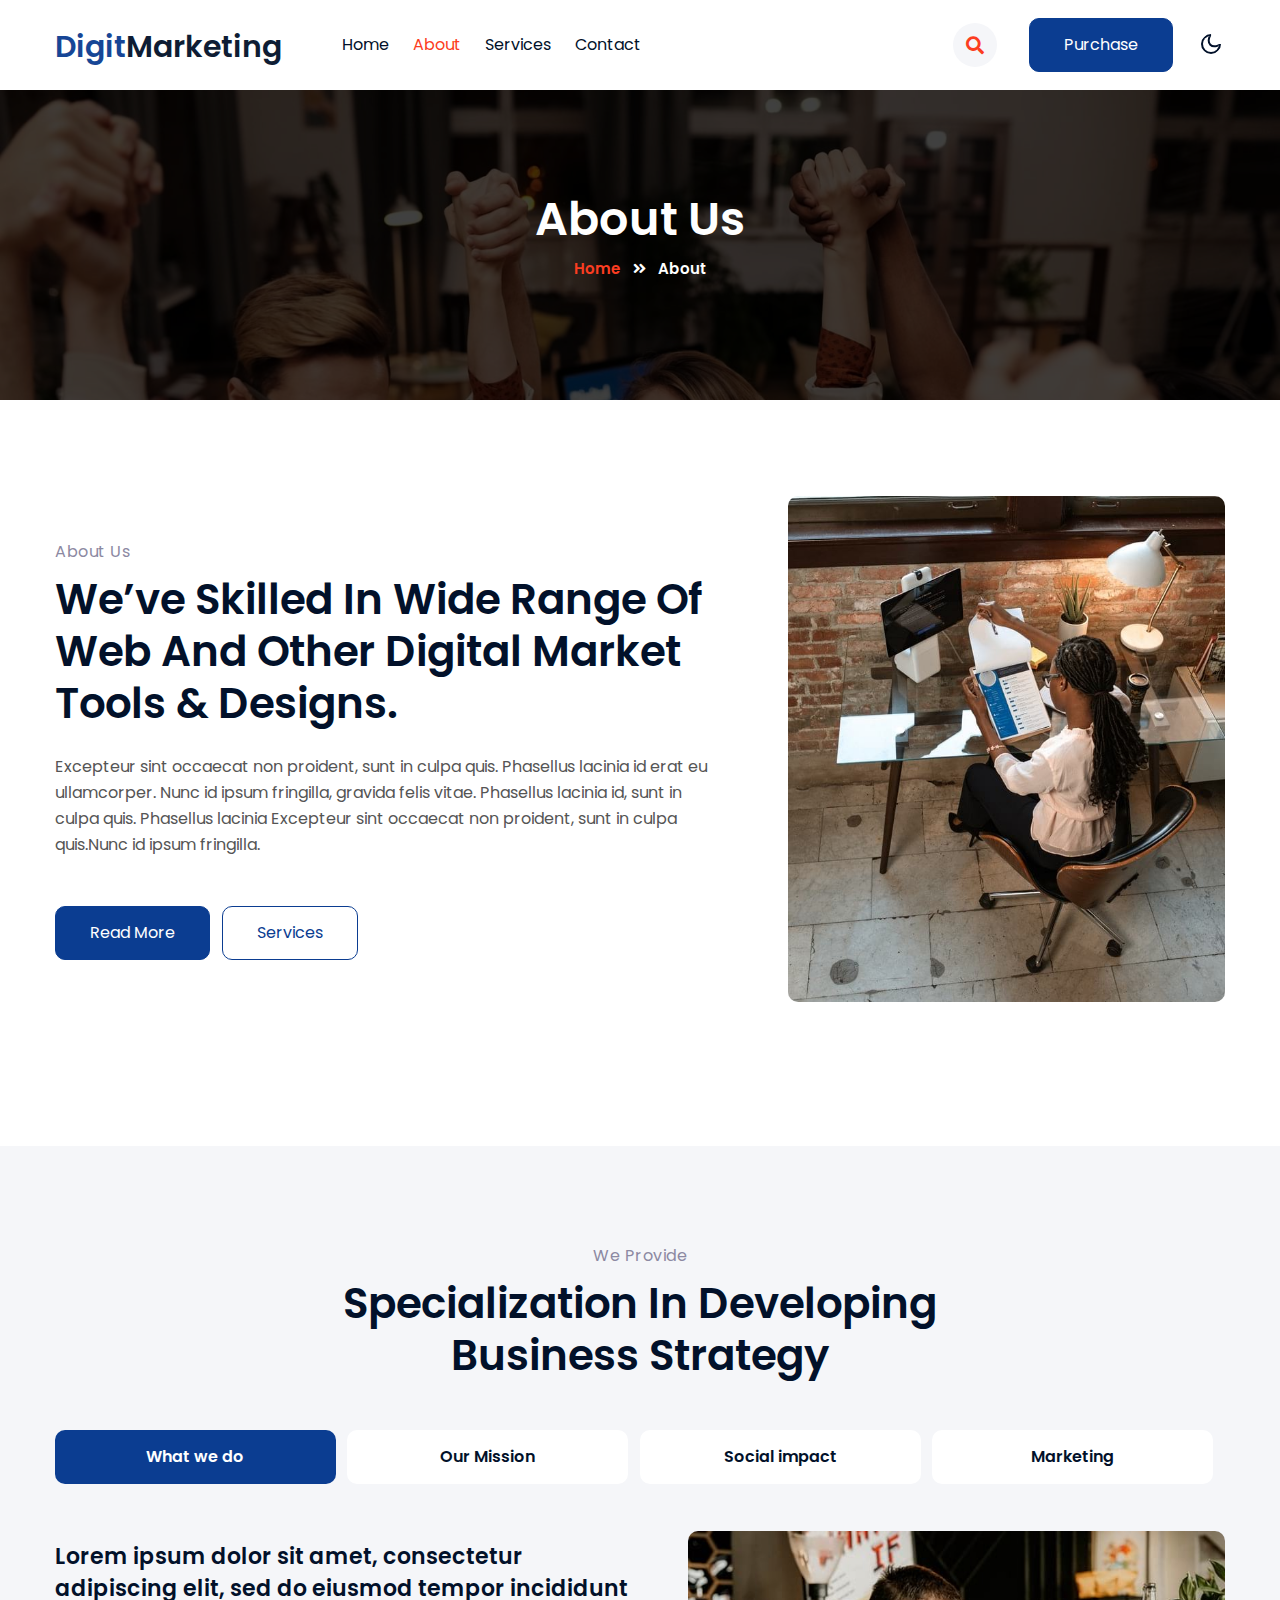
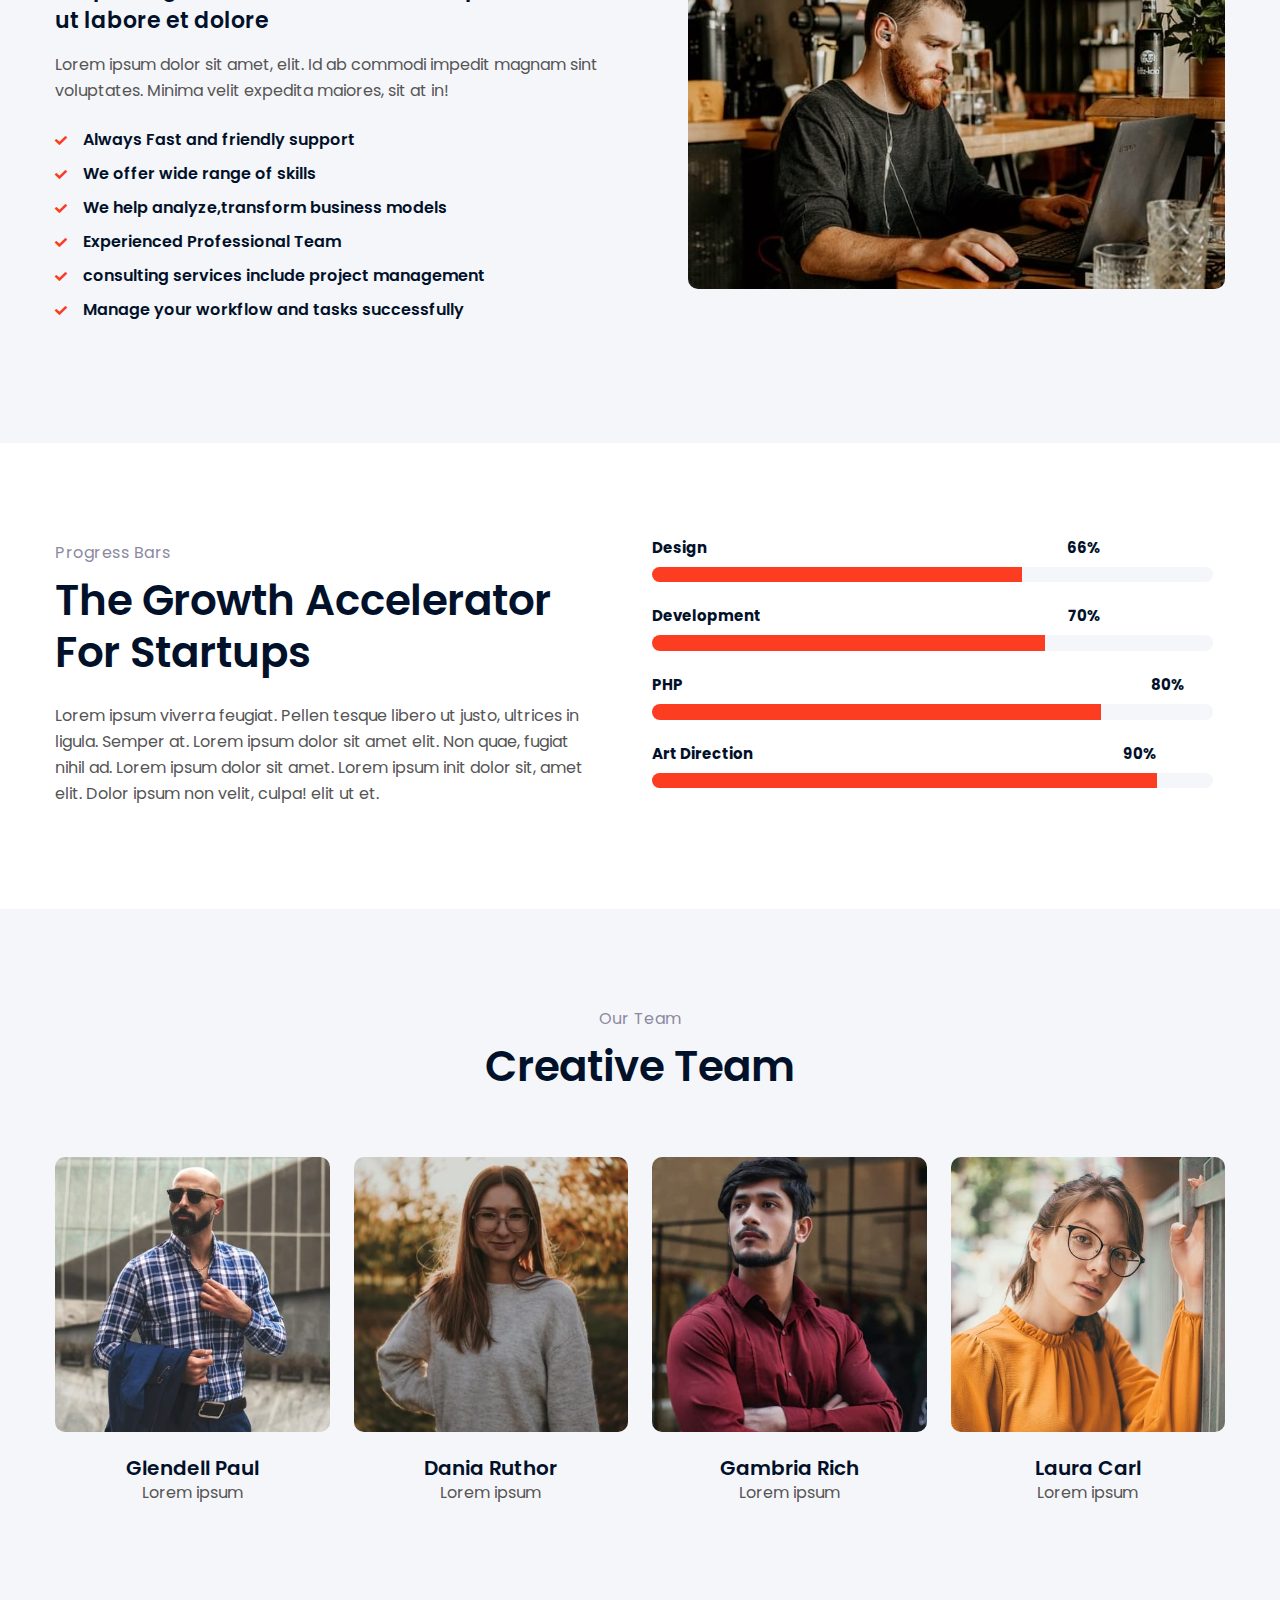
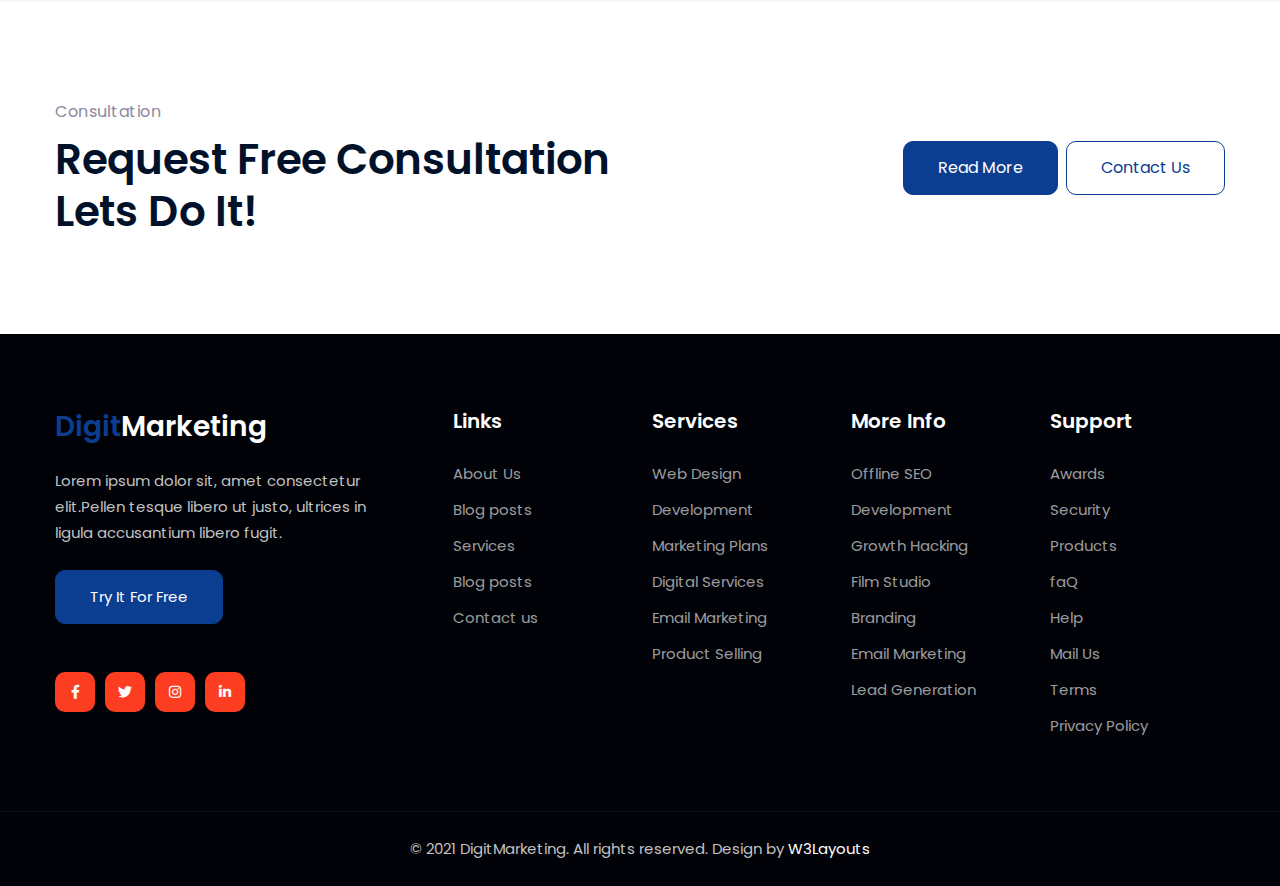
==== about.html @ f9dfb352 "first commit" ====
<!--
Author: W3layouts
Author URL: http://w3layouts.com
-->
<!doctype html>
<html lang="en">

<head>
    <!-- Required meta tags -->
    <meta charset="utf-8">
    <meta name="viewport" content="width=device-width, initial-scale=1, shrink-to-fit=no">
    <title>DigitMarketing - Business Category Bootstrap Responsive Template | About :: W3layouts</title>
    <!--/google-fonts -->
    <link href="//fonts.googleapis.com/css2?family=Poppins:ital,wght@0,300;0,400;0,700;1,400;1,600&display=swap" rel="stylesheet">
    <!--//google-fonts -->
    <!-- Template CSS -->
    <link rel="stylesheet" href="assets/css/style-starter.css">
</head>

<body>
    <!--/Header-->
    <header id="site-header" class="fixed-top">
        <div class="container">
            <nav class="navbar navbar-expand-lg navbar-light stroke py-lg-0">
                <h1><a class="navbar-brand pe-xl-5 pe-lg-4" href="index.html">
                        <span class="sublog">Digit</span>Marketing
                    </a></h1>
                <button class="navbar-toggler collapsed" type="button" data-bs-toggle="collapse" data-bs-target="#navbarScroll" aria-controls="navbarScroll" aria-expanded="false" aria-label="Toggle navigation">
                    <span class="navbar-toggler-icon fa icon-expand fa-bars"></span>
                    <span class="navbar-toggler-icon fa icon-close fa-times"></span>
                </button>
                <div class="collapse navbar-collapse" id="navbarScroll">
                    <ul class="navbar-nav me-lg-auto my-2 my-lg-0 navbar-nav-scroll">
                        <li class="nav-item">
                            <a class="nav-link" aria-current="page" href="index.html">Home</a>
                        </li>
                        <li class="nav-item">
                            <a class="nav-link active" href="about.html">About</a>
                        </li>
						<li class="nav-item">
                            <a class="nav-link" href="services.html">Services</a>
                        </li>
                     
                        <li class="nav-item">
                            <a class="nav-link" href="contact.html">Contact</a>
                        </li>

                    </ul>
                    <ul class="navbar-nav search-right mt-lg-0 mt-2">
                        <li class="nav-item" title="Search"><a href="#search" class="search-search">
                                <span class="fas fa-search" aria-hidden="true"></span></a></li>
                        <li class="nav-item me-lg-3"><a href="" class="phone-btn btn btn-primary btn-style d-none d-lg-block btn-style ms-2">Purchase</a></li>
                    </ul>

                    <!-- //toggle switch for light and dark theme -->

                    <!-- search popup -->
                    <div id="search" class="w3lpop-overlay">
                        <div class="w3lpopup">
                            <form action="#formsearch" method="GET" class="d-sm-flex">
                                <input class="form-control me-2" type="search" placeholder="Search here..." aria-label="Search" required="">
                                <button class="btn btn-style btn-primary" type="submit">Search</button>
                                <a class="close" href="#formsearch">&times;</a>
                            </form>
                        </div>
                    </div>
                    <!-- /search popup -->
                </div>
                <!-- toggle switch for light and dark theme -->
                <div class="mobile-position">
                    <nav class="navigation">
                        <div class="theme-switch-wrapper">
                            <label class="theme-switch" for="checkbox">
                                <input type="checkbox" id="checkbox">
                                <div class="mode-container">
                                    <i class="gg-sun"></i>
                                    <i class="gg-moon"></i>
                                </div>
                            </label>
                        </div>
                    </nav>
                </div>
                <!-- //toggle switch for light and dark theme -->
            </nav>
        </div>
    </header>
    <!--//Header-->
    <!-- breadcrumb -->
    <section class="w3l-about-breadcrumb">
        <div class="breadcrumb-bg breadcrumb-bg-about">
            <div class="container py-lg-5 py-sm-4">
                <div class="w3breadcrumb-gids text-center">
                    <div class="w3breadcrumb-info mt-5">
                        <h2 class="w3ltop-title pt-4">About Us</h2>
                        <ul class="breadcrumbs-custom-path">
                            <li><a href="index.html">Home</a></li>
                            <li class="active"><span class="fas fa-angle-double-right mx-2"></span> About </li>
                        </ul>
                    </div>
                </div>
            </div>
        </div>
    </section>
    <!--//breadcrumb-->
    <!-- feature with photo1 -->
    <section class="w3l-feature-with-photo-1">
        <div class="feature-with-photo-hny py-5">
            <div class="container py-lg-5">
                <div class="feature-with-photo-content">
                    <div class="ab-in-flow row mb-lg-5 mb-3">

                        <div class="col-lg-7 ab-right pl-lg-5">
                            <h6 class="title-subhny mb-2"><span>About Us</span></h6>
                            <h3 class="title-w3l mb-4">We’ve skilled in wide range of web and other digital market tools & designs.

                            </h3>
                            <p class="mt-4">Excepteur sint occaecat non proident, sunt in culpa quis. Phasellus lacinia
                                id
                                erat eu ullamcorper. Nunc id ipsum fringilla,
                                gravida felis vitae. Phasellus lacinia id, sunt in culpa quis. Phasellus lacinia Excepteur sint occaecat
                                non proident, sunt in culpa quis.Nunc id ipsum fringilla.</p>

                            <div class="w3l-buttons mt-sm-5 mt-4">
                                <a class="btn btn-primary btn-style me-2" href="about.html">Read More </a>
                                <a class="btn btn-outline-primary btn-style mr-2" href="services.html">Services </a>
                            </div>
                        </div>
                        <div class="col-lg-5 ab-left ps-lg-5">
                            <img src="assets/images/ab1.jpg" class="img-fluid radius-image" alt="">
                        </div>
                    </div>

                </div>
            </div>
        </div>
    </section>
    <!-- //feature with photo1 -->

    <!--/tabs-faqs-->
    <section class="w3l-products py-5" id="tabs">
        <div class="container py-lg-5 py-md-4 py-2">
            <div class="header-sec mx-auto text-center">
                <h6 class="title-subhny mb-2">We Provide</h6>
                <h3 class="title-w3l mb-5">Specialization in developing<br> business strategy
                </h3>
            </div>
            <div class="row">
                <div class="col-lg-12 mx-auto">

                    <!--Horizontal Tab-->
                    <div id="parentHorizontalTab">
                        <ul class="resp-tabs-list hor_1 mb-2">
                            <li>What we do</li>
                            <li>Our Mission</li>
                            <li>Social impact</li>
                            <li>Marketing</li>
                            <div class="clear"></div>
                        </ul>
                        <div class="resp-tabs-container hor_1">
                            <div class="products-content">
                                <div class="row mt-4">
                                    <div class="col-lg-6 tabw3-left">
                                        <h4 class="head">Lorem ipsum dolor sit amet, consectetur adipiscing elit, sed do eiusmod tempor
                                            incididunt ut labore et dolore </h4>
                                        <p>Lorem ipsum dolor sit amet, elit. Id ab commodi impedit magnam sint voluptates.
                                            Minima velit expedita maiores, sit at in!</p>
                                        <ul class="w3l-right-book mt-4">
                                            <li><span class="fa fa-check" aria-hidden="true"></span>Always Fast and friendly support</li>
                                            <li><span class="fa fa-check" aria-hidden="true"></span>We offer wide range of skills</li>
                                            <li><span class="fa fa-check" aria-hidden="true"></span>We help analyze,transform business models</li>
                                            <li><span class="fa fa-check" aria-hidden="true"></span>Experienced Professional Team</li>
                                            <li><span class="fa fa-check" aria-hidden="true"></span>consulting services include project management</li>
                                            <li><span class="fa fa-check" aria-hidden="true"></span>Manage your workflow and tasks successfully</li>
                                        </ul>
                                    </div>
                                    <div class="col-lg-6 tabw3-right ps-lg-5 mt-lg-0 mt-5">
                                        <img src="assets/images/g9.jpg" class="img-fluid radius-image" alt="">
                                    </div>
                                </div>
                            </div>
                            <div class="products-content">
                                <div class="row mt-4">
                                    <div class="col-lg-6 tabw3-right">
                                        <img src="assets/images/g3.jpg" class="img-fluid radius-image" alt="">
                                    </div>
                                    <div class="col-lg-6 tabw3-left ps-lg-5 mt-lg-0 mt-5">
                                        <h4 class="head">Lorem ipsum dolor sit amet, consectetur adipiscing elit, sed do eiusmod tempor
                                            incididunt ut labore et dolore </h4>
                                        <p>Lorem ipsum dolor sit amet, elit. Id ab commodi impedit magnam sint voluptates.
                                            Minima velit expedita maiores, sit at in!</p>
                                        <ul class="w3l-right-book mt-4">
                                            <li><span class="fa fa-check" aria-hidden="true"></span>Always Fast and friendly support</li>
                                            <li><span class="fa fa-check" aria-hidden="true"></span>Experienced Professional Team</li>
                                            <li><span class="fa fa-check" aria-hidden="true"></span>Always Fast and friendly support</li>
                                            <li><span class="fa fa-check" aria-hidden="true"></span>Experienced Professional Team</li>
                                        </ul>
                                    </div>

                                </div>
                            </div>
                            <div class="products-content">
                                <div class="row mt-4">

                                    <div class="col-lg-6 tabw3-left">
                                        <h4 class="head">Lorem ipsum dolor sit amet, consectetur adipiscing elit, sed do eiusmod tempor
                                            incididunt ut labore et dolore </h4>
                                        <p>Lorem ipsum dolor sit amet, elit. Id ab commodi impedit magnam sint voluptates.
                                            Minima velit expedita maiores, sit at in!</p>
                                        <ul class="w3l-right-book mt-4">
                                            <li><span class="fa fa-check" aria-hidden="true"></span>Always Fast and friendly support</li>
                                            <li><span class="fa fa-check" aria-hidden="true"></span>We offer wide range of skills</li>
                                            <li><span class="fa fa-check" aria-hidden="true"></span>We help analyze,transform business models</li>
                                            <li><span class="fa fa-check" aria-hidden="true"></span>Experienced Professional Team</li>
                                            <li><span class="fa fa-check" aria-hidden="true"></span>consulting services include project management</li>
                                            <li><span class="fa fa-check" aria-hidden="true"></span>Manage your workflow and tasks successfully</li>
                                        </ul>
                                    </div>
                                    <div class="col-lg-6 tabw3-right ps-lg-5 mt-lg-0 mt-5">
                                        <img src="assets/images/g8.jpg" class="img-fluid radius-image" alt="">
                                    </div>
                                </div>
                            </div>
                            <div class="products-content">
                                <div class="row mt-4">
                                    <div class="col-lg-6 tabw3-right">
                                        <img src="assets/images/g7.jpg" class="img-fluid radius-image" alt="">
                                    </div>
                                    <div class="col-lg-6 tabw3-left ps-lg-5 mt-lg-0 mt-5">
                                        <h4 class="head">Lorem ipsum dolor sit amet, consectetur adipiscing elit, sed do eiusmod tempor
                                            incididunt ut labore et dolore </h4>
                                        <p>Lorem ipsum dolor sit amet, elit. Id ab commodi impedit magnam sint voluptates.
                                            Minima velit expedita maiores, sit at in!</p>
                                        <ul class="w3l-right-book mt-4">
                                            <li><span class="fa fa-check" aria-hidden="true"></span>Always Fast and friendly support</li>
                                            <li><span class="fa fa-check" aria-hidden="true"></span>Experienced Professional Team</li>
                                            <li><span class="fa fa-check" aria-hidden="true"></span>Always Fast and friendly support</li>
                                            <li><span class="fa fa-check" aria-hidden="true"></span>Experienced Professional Team</li>
                                        </ul>
                                    </div>

                                </div>
                            </div>
                        </div>
                    </div>
                </div>
            </div>
        </div>
    </section>
    <!--//tabs-faqs-->
    <!--/progress-->
    <section class="w3l-servicesblock w3l-servicesblock1 py-5" id="progress">
        <div class="container py-lg-5 py-md-4 py-2">
            <div class="row">
                <div class="col-lg-6 mb-lg-0 mb-5 pe-lg-5">
                    <h6 class="title-subhny mb-2">Progress Bars</h6>

                    <h3 class="title-w3l">The growth accelerator for startups</h3>
                    <p class="mt-md-4 mt-3">Lorem ipsum viverra feugiat. Pellen tesque libero ut justo,
                        ultrices in ligula. Semper at. Lorem ipsum dolor sit amet
                        elit. Non quae, fugiat nihil ad. Lorem ipsum dolor sit amet. Lorem ipsum init
                        dolor sit, amet elit. Dolor ipsum non velit, culpa! elit ut et.</p>

                </div>
                <div class="col-lg-6 align-self pe-lg-4">
                    <div class="progress-info info1">
                        <h6 class="progress-tittle">Design <span class="">66%</span></h6>
                        <div class="progress">
                            <div class="progress-bar progress-bar-striped" role="progressbar" style="width:66%" aria-valuenow="66" aria-valuemin="0" aria-valuemax="100">
                            </div>
                        </div>
                    </div>
                    <div class="progress-info info1">
                        <h6 class="progress-tittle">Development <span class="">70%</span></h6>
                        <div class="progress">
                            <div class="progress-bar progress-bar-striped" role="progressbar" style="width:70%" aria-valuenow="70" aria-valuemin="0" aria-valuemax="100">
                            </div>
                        </div>
                    </div>
                    <div class="progress-info info2">
                        <h6 class="progress-tittle">PHP <span class="">80%</span>
                        </h6>
                        <div class="progress">
                            <div class="progress-bar progress-bar-striped" role="progressbar" style="width:80%" aria-valuenow="80" aria-valuemin="0" aria-valuemax="100">
                            </div>
                        </div>
                    </div>
                    <div class="progress-info info3">
                        <h6 class="progress-tittle">Art Direction <span class="">90%</span></h6>
                        <div class="progress">
                            <div class="progress-bar progress-bar-striped" role="progressbar" style="width: 90%" aria-valuenow="90" aria-valuemin="0" aria-valuemax="100">
                            </div>
                        </div>
                    </div>

                </div>

            </div>
        </div>
    </section>
    <!--//progress-->
    <!--/w3l-project-->
    <!--/team-sec-->
    <div class="w3l-team-main py-5" id="team">
        <div class="container py-md-5 py-3">
            <div class="header-secw3 text-center">
                <div class="header-secw3 text-center">
                    <h6 class="title-subhny mb-2">Our Team</h6>
                    <h3 class="title-w3l mb-3">
                        Creative Team
                    </h3>
                </div>

            </div>
            <div class="row w3ls_team_grids text-center">
                <div class="col-md-3 col-6 w3_agile_team_grid mt-md-5 mt-4">
                    <div class="box4">
                        <a href="#"> <img src="assets/images/team1.jpg" alt=" " class="img-fluid radius-image"></a>
                        <div class="box-content">
                            <h3 class="title">Web Developer</h3>
                            <ul class="icon">
                                <li><a href="#" class="fab fa-facebook-f"></a></li>
                                <li><a href="#" class="fab fa-instagram"></a></li>
                            </ul>
                        </div>
                    </div>

                    <h4><a href="#url" class="title-head">
                            Glendell Paul</a></h4>
                    <p>Lorem ipsum</p>
                </div>
                <div class="col-md-3 col-6 w3_agile_team_grid mt-md-5 mt-4">
                    <div class="box4">
                        <a href="#"> <img src="assets/images/team2.jpg" alt=" " class="img-fluid radius-image"></a>
                        <div class="box-content">
                            <h3 class="title">Editor</h3>
                            <ul class="icon">
                                <li><a href="#" class="fab fa-facebook-f"></a></li>
                                <li><a href="#" class="fab fa-instagram"></a></li>
                            </ul>
                        </div>
                    </div>
                    <h4><a href="#url" class="title-head">
                            Dania Ruthor</a></h4>
                    <p>Lorem ipsum</p>
                </div>
                <div class="col-md-3 col-6 w3_agile_team_grid mt-md-5 mt-4">
                    <div class="box4">
                        <a href="#"> <img src="assets/images/team3.jpg" alt=" " class="img-fluid radius-image"></a>
                        <div class="box-content">
                            <h3 class="title">UX Designer</h3>
                            <ul class="icon">
                                <li><a href="#" class="fab fa-facebook-f"></a></li>
                                <li><a href="#" class="fab fa-instagram"></a></li>
                            </ul>
                        </div>
                    </div>
                    <h4><a href="#url" class="title-head">
                            Gambria Rich</a></h4>
                    <p>Lorem ipsum</p>
                </div>
                <div class="col-md-3 col-6 w3_agile_team_grid mt-md-5 mt-4">
                    <div class="box4">
                        <a href="#"> <img src="assets/images/team4.jpg" alt=" " class="img-fluid radius-image"></a>
                        <div class="box-content">
                            <h3 class="title">Web Designer</h3>
                            <ul class="icon">
                                <li><a href="#" class="fab fa-facebook-f"></a></li>
                                <li><a href="#" class="fab fa-instagram"></a></li>
                            </ul>
                        </div>
                    </div>
                    <h4><a href="#url" class="title-head">
                            Laura Carl</a></h4>
                    <p>Lorem ipsum</p>
                </div>

            </div>
        </div>
    </div>
    <!--//team-sec-->
    <!--/w3l-project-->
    <section class="w3l-project-main">
        <div class="container">
            <div class="w3l-project py-md-5 py-4">
                <div class="row py-5 align-items-center">
                    <div class="col-lg-8 w3l-project-right">
                        <div class="bottom-info">
                            <div class="header-section pr-lg-5">
                                <h6 class="title-subhny mb-2">Consultation</h6>
                                <h3 class="title-w3l">Request Free Consultation <br>Lets Do It!
                                </h3>
                            </div>
                        </div>
                    </div>
                    <div class="col-lg-4 w3l-project-left about-w3page-btns mt-lg-0 mt-4">
                        <div class="w3l-buttons d-sm-flex">
                            <a class="btn btn-primary btn-style me-2" href="about.html">Read More </a>
                            <a class="btn btn-outline-primary btn-style" href="contact.html">Contact Us </a>
                        </div>
                    </div>
                </div>
            </div>
        </div>
    </section>
    <!--//w3l-project-->
    <!-- footer -->
    <section class="w3l-footer-29-main">
        <div class="footer-29 py-5">
            <div class="container py-lg-4">
                <div class="row footer-top-29">
                    <div class="col-lg-4 col-md-6 footer-list-29 footer-1 pe-lg-5">
                        <div class="footer-logo mb-4">
                            <h2><a class="navbar-brand" href="index.html">
                                    <span class="sublog">Digit</span>Marketing
                                </a></h2>
                        </div>
                        <p>Lorem ipsum dolor sit, amet consectetur elit.Pellen tesque libero ut justo, ultrices in ligula accusantium libero fugit.

                        </p>
                        <div class="w3l-two-buttons mt-4">
                            <a href="#trail" class="btn btn-primary btn-style"> Try it For Free </a>
                        </div>
                        <div class="main-social-footer-29 mt-5">
                            <a href="#facebook" class="facebook"><span class="fab fa-facebook-f"></span></a>
                            <a href="#twitter" class="twitter"><span class="fab fa-twitter"></span></a>
                            <a href="#instagram" class="instagram"><span class="fab fa-instagram"></span></a>
                            <a href="#linkedin" class="linkedin"><span class="fab fa-linkedin-in"></span></a>
                        </div>
                    </div>
                    <div class="col-lg-2 col-md-6 footer-list-29 footer-2 mt-sm-0 mt-5">

                        <ul>
                            <h6 class="footer-title-29">Links</h6>
                            <li><a href="about.html">About Us</a></li>
                            <li><a href="blog.html"> Blog posts</a></li>
                            <li><a href="services.html">Services</a></li>
                            <li><a href="blog.html"> Blog posts</a></li>
                            <li><a href="contact.html">Contact us</a></li>

                        </ul>
                    </div>
                    <div class="col-lg-2 col-md-6 footer-list-29 footer-3 mt-lg-0 mt-5">
                        <h6 class="footer-title-29">Services</h6>
                        <ul>
                            <li><a href="#traning">Web Design</a></li>
                            <li><a href="#traning">Development</a></li>
                            <li><a href="#traning">Marketing Plans</a></li>
                            <li><a href="#marketplace">Digital Services</a></li>
                            <li><a href="#experts">Email Marketing</a></li>
                            <li><a href="#platform">Product Selling</a></li>
                        </ul>

                    </div>
                    <div class="col-lg-2 col-md-6  footer-list-29 footer-4 mt-lg-0 mt-5">
                        <h6 class="footer-title-29">More Info</h6>
                        <ul>
                            <li><a href="#seo">Offline SEO</a></li>
                            <li><a href="#traning">Development</a></li>
                            <li><a href="#hack">Growth Hacking</a></li>
                            <li><a href="#studio">Film Studio</a></li>
                            <li><a href="#branding">Branding</a></li>
                            <li><a href="#experts">Email Marketing</a></li>
                            <li><a href="#marketplace">Lead Generation</a></li>
                        </ul>
                    </div>
                    <div class="col-lg-2 col-md-6  footer-list-29 footer-4 mt-lg-0 mt-5">
                        <h6 class="footer-title-29">Support</h6>
                        <ul>
                            <li><a href="#awards">Awards</a></li>
                            <li><a href="#secutiry">Security</a></li>

                            <li><a href="#proj">Products</a></li>
                            <li><a href="#efaq">faQ</a></li>
                            <li><a href="#help">Help</a></li>
                            <li><a href="#mail">Mail Us</a></li>
                            <li><a href="#terms">Terms
                                </a></li>
                            <li><a href="#policy">Privacy Policy</a></li>


                        </ul>
                    </div>
                </div>
            </div>
        </div>
        <!-- copyright -->
        <section class="w3l-copyright text-center">
            <div class="container">
                <p class="copy-footer-29">© 2021 DigitMarketing. All rights reserved. Design by <a href="https://w3layouts.com/" target="_blank">
                        W3Layouts</a></p>
            </div>

            <!-- move top -->
            <button onclick="topFunction()" id="movetop" title="Go to top">
                <span class="fas fa-arrow-up"></span>
            </button>
            <script>
                // When the user scrolls down 20px from the top of the document, show the button
                window.onscroll = function() {
                    scrollFunction()
                };

                function scrollFunction() {
                    if (document.body.scrollTop > 20 || document.documentElement.scrollTop > 20) {
                        document.getElementById("movetop").style.display = "block";
                    } else {
                        document.getElementById("movetop").style.display = "none";
                    }
                }

                // When the user clicks on the button, scroll to the top of the document
                function topFunction() {
                    document.body.scrollTop = 0;
                    document.documentElement.scrollTop = 0;
                }

            </script>
            <!-- /move top -->
        </section>
        <!-- //copyright -->
    </section>
    <!-- //footer -->
    <!-- Js scripts -->
    <!-- Template JavaScript -->
    <script src="assets/js/jquery-3.3.1.min.js"></script>
    <script src="assets/js/theme-change.js"></script>
    <!--/Tabs-->
    <script src="assets/js/jquery-1.9.1.min.js"></script>
    <script src="assets/js/easyResponsiveTabs.js"></script>
    <!--Plug-in Initialisation-->
    <script type="text/javascript">
        $(document).ready(function() {
            //Horizontal Tab
            $('#parentHorizontalTab').easyResponsiveTabs({
                type: 'default', //Types: default, vertical, accordion
                width: 'auto', //auto or any width like 600px
                fit: true, // 100% fit in a container
                tabidentify: 'hor_1', // The tab groups identifier
                activate: function(event) { // Callback function if tab is switched
                    var $tab = $(this);
                    var $info = $('#nested-tabInfo');
                    var $name = $('span', $info);
                    $name.text($tab.text());
                    $info.show();
                }
            });
        });

    </script>
    <!--//Tabs-->
    <!-- MENU-JS -->
    <script>
        $(window).on("scroll", function() {
            var scroll = $(window).scrollTop();

            if (scroll >= 80) {
                $("#site-header").addClass("nav-fixed");
            } else {
                $("#site-header").removeClass("nav-fixed");
            }
        });

        //Main navigation Active Class Add Remove
        $(".navbar-toggler").on("click", function() {
            $("header").toggleClass("active");
        });
        $(document).on("ready", function() {
            if ($(window).width() > 991) {
                $("header").removeClass("active");
            }
            $(window).on("resize", function() {
                if ($(window).width() > 991) {
                    $("header").removeClass("active");
                }
            });
        });

    </script>
    <!-- //MENU-JS -->

    <!-- disable body scroll which navbar is in active -->
    <script>
        $(function() {
            $('.navbar-toggler').click(function() {
                $('body').toggleClass('noscroll');
            })
        });

    </script>
    <!-- //disable body scroll which navbar is in active -->

    <!-- //bootstrap -->
    <script src="assets/js/bootstrap.min.js"></script>

</body>

</html>
---- assets/css/style-starter.css ----
/*--
Author: W3layouts
Author URL: http://w3layouts.com
--*/
@charset "UTF-8";

/*!
 * Bootstrap v5.0.1 (https://getbootstrap.com/)
 * Copyright 2011-2021 The Bootstrap Authors
 * Copyright 2011-2021 Twitter, Inc.
 * Licensed under MIT (https://github.com/twbs/bootstrap/blob/main/LICENSE)
 */
:root {
    --bs-blue: #0d6efd;
    --bs-indigo: #6610f2;
    --bs-purple: #6f42c1 --bs-pink: #d63384;
    --bs-red: #dc3545;
    --bs-orange: #fd7e14;
    --bs-yellow: #ffc107;
    --bs-green: #198754;
    --bs-teal: #20c997;
    --bs-cyan: #0dcaf0;
    --bs-white: #fff;
    --bs-gray: #6c757d;
    --bs-gray-dark: #343a40;
    --bs-primary: #0d6efd;
    --bs-secondary: #6c757d;
    --bs-success: #198754;
    --bs-info: #0dcaf0;
    --bs-warning: #ffc107;
    --bs-danger: #dc3545;
    --bs-light: #f8f9fa;
    --bs-dark: #212529;
    --bs-font-sans-serif: system-ui, -apple-system, "Segoe UI", Roboto, "Helvetica Neue", Arial, "Noto Sans", "Liberation Sans", sans-serif, "Apple Color Emoji", "Segoe UI Emoji", "Segoe UI Symbol", "Noto Color Emoji";
    --bs-font-monospace: SFMono-Regular, Menlo, Monaco, Consolas, "Liberation Mono", "Courier New", monospace;
    --bs-gradient: linear-gradient(180deg, rgba(255, 255, 255, 0.15), rgba(255, 255, 255, 0))
}

*,
::after,
::before {
    box-sizing: border-box
}

@media (prefers-reduced-motion:no-preference) {
    :root {
        scroll-behavior: smooth
    }
}

body {
    margin: 0;
    font-family: 'Poppins', sans-serif;
    font-size: 1rem;
    font-weight: 400;
    line-height: 1.5;
    color: #212529;
    background-color: #fff;
    -webkit-text-size-adjust: 100%;
    -webkit-tap-highlight-color: transparent
}

hr {
    margin: 1rem 0;
    color: inherit;
    background-color: currentColor;
    border: 0;
    opacity: .25
}

hr:not([size]) {
    height: 1px
}

.h1,
.h2,
.h3,
.h4,
.h5,
.h6,
h1,
h2,
h3,
h4,
h5,
h6 {
    margin-top: 0;
    margin-bottom: .5rem;
    font-weight: 700;
    line-height: 1.2;
    font-family: 'Poppins', sans-serif;
}

.h1,
h1 {
    font-size: calc(1.375rem + 1.5vw)
}

@media (min-width:1200px) {

    .h1,
    h1 {
        font-size: 2.5rem
    }
}

.h2,
h2 {
    font-size: calc(1.325rem + .9vw)
}

@media (min-width:1200px) {

    .h2,
    h2 {
        font-size: 2rem
    }
}

.h3,
h3 {
    font-size: calc(1.3rem + .6vw)
}

@media (min-width:1200px) {

    .h3,
    h3 {
        font-size: 1.75rem
    }
}

.h4,
h4 {
    font-size: calc(1.275rem + .3vw)
}

@media (min-width:1200px) {

    .h4,
    h4 {
        font-size: 1.5rem
    }
}

.h5,
h5 {
    font-size: 1.25rem
}

.h6,
h6 {
    font-size: 1rem
}

p {
    margin-top: 0;
    margin-bottom: 1rem
}

abbr[data-bs-original-title],
abbr[title] {
    -webkit-text-decoration: underline dotted;
    text-decoration: underline dotted;
    cursor: help;
    -webkit-text-decoration-skip-ink: none;
    text-decoration-skip-ink: none
}

address {
    margin-bottom: 1rem;
    font-style: normal;
    line-height: inherit
}

ol,
ul {
    padding-left: 2rem
}

dl,
ol,
ul {
    margin-top: 0;
    margin-bottom: 1rem
}

ol ol,
ol ul,
ul ol,
ul ul {
    margin-bottom: 0
}

dt {
    font-weight: 700
}

dd {
    margin-bottom: .5rem;
    margin-left: 0
}

blockquote {
    margin: 0 0 1rem
}

b,
strong {
    font-weight: bolder
}

.small,
small {
    font-size: .875em
}

.mark,
mark {
    padding: .2em;
    background-color: #fcf8e3
}

sub,
sup {
    position: relative;
    font-size: .75em;
    line-height: 0;
    vertical-align: baseline
}

sub {
    bottom: -.25em
}

sup {
    top: -.5em
}

a {
    color: var(--primary-color);
    text-decoration: underline
}

a:hover {
    color: var(--primary-color);
}

a:not([href]):not([class]),
a:not([href]):not([class]):hover {
    color: inherit;
    text-decoration: none
}

code,
kbd,
pre,
samp {
    font-family: 'Poppins', sans-serif;
    font-size: 1em;
    direction: ltr;
    unicode-bidi: bidi-override
}

pre {
    display: block;
    margin-top: 0;
    margin-bottom: 1rem;
    overflow: auto;
    font-size: .875em
}

pre code {
    font-size: inherit;
    color: inherit;
    word-break: normal
}

code {
    font-size: .875em;
    color: #d63384;
    word-wrap: break-word
}

a > code {
    color: inherit
}

kbd {
    padding: .2rem .4rem;
    font-size: .875em;
    color: #fff;
    background-color: #212529;
    border-radius: .2rem
}

kbd kbd {
    padding: 0;
    font-size: 1em;
    font-weight: 700
}

figure {
    margin: 0 0 1rem
}

img,
svg {
    vertical-align: middle
}

table {
    caption-side: bottom;
    border-collapse: collapse
}

caption {
    padding-top: .5rem;
    padding-bottom: .5rem;
    color: #6c757d;
    text-align: left
}

th {
    text-align: inherit;
    text-align: -webkit-match-parent
}

tbody,
td,
tfoot,
th,
thead,
tr {
    border-color: inherit;
    border-style: solid;
    border-width: 0
}

label {
    display: inline-block
}

button {
    border-radius: 0
}

button:focus:not(:focus-visible) {
    outline: 0
}

button,
input,
optgroup,
select,
textarea {
    margin: 0;
    font-family: 'Poppins', sans-serif;
    font-size: inherit;
    line-height: inherit
}

button,
select {
    text-transform: none
}

[role=button] {
    cursor: pointer
}

select {
    word-wrap: normal
}

select:disabled {
    opacity: 1
}

[list]::-webkit-calendar-picker-indicator {
    display: none
}

[type=button],
[type=reset],
[type=submit],
button {
    -webkit-appearance: button
}

[type=button]:not(:disabled),
[type=reset]:not(:disabled),
[type=submit]:not(:disabled),
button:not(:disabled) {
    cursor: pointer
}

::-moz-focus-inner {
    padding: 0;
    border-style: none
}

textarea {
    resize: vertical
}

fieldset {
    min-width: 0;
    padding: 0;
    margin: 0;
    border: 0
}

legend {
    float: left;
    width: 100%;
    padding: 0;
    margin-bottom: .5rem;
    font-size: calc(1.275rem + .3vw);
    line-height: inherit
}

@media (min-width:1200px) {
    legend {
        font-size: 1.5rem
    }
}

legend + * {
    clear: left
}

::-webkit-datetime-edit-day-field,
::-webkit-datetime-edit-fields-wrapper,
::-webkit-datetime-edit-hour-field,
::-webkit-datetime-edit-minute,
::-webkit-datetime-edit-month-field,
::-webkit-datetime-edit-text,
::-webkit-datetime-edit-year-field {
    padding: 0
}

::-webkit-inner-spin-button {
    height: auto
}

[type=search] {
    outline-offset: -2px;
    -webkit-appearance: textfield
}

::-webkit-search-decoration {
    -webkit-appearance: none
}

::-webkit-color-swatch-wrapper {
    padding: 0
}

::file-selector-button {
    font: inherit
}

::-webkit-file-upload-button {
    font: inherit;
    -webkit-appearance: button
}

output {
    display: inline-block
}

iframe {
    border: 0
}

summary {
    display: list-item;
    cursor: pointer
}

progress {
    vertical-align: baseline
}

[hidden] {
    display: none !important
}

.lead {
    font-size: 1.25rem;
    font-weight: 300
}

.display-1 {
    font-size: calc(1.625rem + 4.5vw);
    font-weight: 300;
    line-height: 1.2
}

@media (min-width:1200px) {
    .display-1 {
        font-size: 5rem
    }
}

.display-2 {
    font-size: calc(1.575rem + 3.9vw);
    font-weight: 300;
    line-height: 1.2
}

@media (min-width:1200px) {
    .display-2 {
        font-size: 4.5rem
    }
}

.display-3 {
    font-size: calc(1.525rem + 3.3vw);
    font-weight: 300;
    line-height: 1.2
}

@media (min-width:1200px) {
    .display-3 {
        font-size: 4rem
    }
}

.display-4 {
    font-size: calc(1.475rem + 2.7vw);
    font-weight: 300;
    line-height: 1.2
}

@media (min-width:1200px) {
    .display-4 {
        font-size: 3.5rem
    }
}

.display-5 {
    font-size: calc(1.425rem + 2.1vw);
    font-weight: 300;
    line-height: 1.2
}

@media (min-width:1200px) {
    .display-5 {
        font-size: 3rem
    }
}

.display-6 {
    font-size: calc(1.375rem + 1.5vw);
    font-weight: 300;
    line-height: 1.2
}

@media (min-width:1200px) {
    .display-6 {
        font-size: 2.5rem
    }
}

.list-unstyled {
    padding-left: 0;
    list-style: none
}

.list-inline {
    padding-left: 0;
    list-style: none
}

.list-inline-item {
    display: inline-block
}

.list-inline-item:not(:last-child) {
    margin-right: .5rem
}

.initialism {
    font-size: .875em;
    text-transform: uppercase
}

.blockquote {
    margin-bottom: 1rem;
    font-size: 1.25rem
}

.blockquote > :last-child {
    margin-bottom: 0
}

.blockquote-footer {
    margin-top: -1rem;
    margin-bottom: 1rem;
    font-size: .875em;
    color: #6c757d
}

.blockquote-footer::before {
    content: "— "
}

.img-fluid {
    max-width: 100%;
    height: auto
}

.img-thumbnail {
    padding: .25rem;
    background-color: #fff;
    border: 1px solid #dee2e6;
    border-radius: .25rem;
    max-width: 100%;
    height: auto
}

.figure {
    display: inline-block
}

.figure-img {
    margin-bottom: .5rem;
    line-height: 1
}

.figure-caption {
    font-size: .875em;
    color: #6c757d
}

.container,
.container-fluid,
.container-lg,
.container-md,
.container-sm,
.container-xl,
.container-xxl {
    width: 100%;
    padding-right: var(--bs-gutter-x, .75rem);
    padding-left: var(--bs-gutter-x, .75rem);
    margin-right: auto;
    margin-left: auto
}

@media (min-width:576px) {

    .container,
    .container-sm {
        max-width: 540px
    }
}

@media (min-width:768px) {

    .container,
    .container-md,
    .container-sm {
        max-width: 720px
    }
}

@media (min-width:992px) {

    .container,
    .container-lg,
    .container-md,
    .container-sm {
        max-width: 960px
    }
}

@media (min-width:1200px) {

    .container,
    .container-lg,
    .container-md,
    .container-sm,
    .container-xl {
        max-width: 1140px
    }
}

@media (min-width:1400px) {

    .container,
    .container-lg,
    .container-md,
    .container-sm,
    .container-xl,
    .container-xxl {
        max-width: 1320px
    }
}

.row {
    --bs-gutter-x: 1.5rem;
    --bs-gutter-y: 0;
    display: flex;
    flex-wrap: wrap;
    margin-top: calc(var(--bs-gutter-y) * -1);
    margin-right: calc(var(--bs-gutter-x)/ -2);
    margin-left: calc(var(--bs-gutter-x)/ -2)
}

.row > * {
    flex-shrink: 0;
    width: 100%;
    max-width: 100%;
    padding-right: calc(var(--bs-gutter-x)/ 2);
    padding-left: calc(var(--bs-gutter-x)/ 2);
    margin-top: var(--bs-gutter-y)
}

.col {
    flex: 1 0 0%
}

.row-cols-auto > * {
    flex: 0 0 auto;
    width: auto
}

.row-cols-1 > * {
    flex: 0 0 auto;
    width: 100%
}

.row-cols-2 > * {
    flex: 0 0 auto;
    width: 50%
}

.row-cols-3 > * {
    flex: 0 0 auto;
    width: 33.3333333333%
}

.row-cols-4 > * {
    flex: 0 0 auto;
    width: 25%
}

.row-cols-5 > * {
    flex: 0 0 auto;
    width: 20%
}

.row-cols-6 > * {
    flex: 0 0 auto;
    width: 16.6666666667%
}

.col-auto {
    flex: 0 0 auto;
    width: auto
}

.col-1 {
    flex: 0 0 auto;
    width: 8.3333333333%
}

.col-2 {
    flex: 0 0 auto;
    width: 16.6666666667%
}

.col-3 {
    flex: 0 0 auto;
    width: 25%
}

.col-4 {
    flex: 0 0 auto;
    width: 33.3333333333%
}

.col-5 {
    flex: 0 0 auto;
    width: 41.6666666667%
}

.col-6 {
    flex: 0 0 auto;
    width: 50%
}

.col-7 {
    flex: 0 0 auto;
    width: 58.3333333333%
}

.col-8 {
    flex: 0 0 auto;
    width: 66.6666666667%
}

.col-9 {
    flex: 0 0 auto;
    width: 75%
}

.col-10 {
    flex: 0 0 auto;
    width: 83.3333333333%
}

.col-11 {
    flex: 0 0 auto;
    width: 91.6666666667%
}

.col-12 {
    flex: 0 0 auto;
    width: 100%
}

.offset-1 {
    margin-left: 8.3333333333%
}

.offset-2 {
    margin-left: 16.6666666667%
}

.offset-3 {
    margin-left: 25%
}

.offset-4 {
    margin-left: 33.3333333333%
}

.offset-5 {
    margin-left: 41.6666666667%
}

.offset-6 {
    margin-left: 50%
}

.offset-7 {
    margin-left: 58.3333333333%
}

.offset-8 {
    margin-left: 66.6666666667%
}

.offset-9 {
    margin-left: 75%
}

.offset-10 {
    margin-left: 83.3333333333%
}

.offset-11 {
    margin-left: 91.6666666667%
}

.g-0,
.gx-0 {
    --bs-gutter-x: 0
}

.g-0,
.gy-0 {
    --bs-gutter-y: 0
}

.g-1,
.gx-1 {
    --bs-gutter-x: 0.25rem
}

.g-1,
.gy-1 {
    --bs-gutter-y: 0.25rem
}

.g-2,
.gx-2 {
    --bs-gutter-x: 0.5rem
}

.g-2,
.gy-2 {
    --bs-gutter-y: 0.5rem
}

.g-3,
.gx-3 {
    --bs-gutter-x: 1rem
}

.g-3,
.gy-3 {
    --bs-gutter-y: 1rem
}

.g-4,
.gx-4 {
    --bs-gutter-x: 1.5rem
}

.g-4,
.gy-4 {
    --bs-gutter-y: 1.5rem
}

.g-5,
.gx-5 {
    --bs-gutter-x: 3rem
}

.g-5,
.gy-5 {
    --bs-gutter-y: 3rem
}

@media (min-width:576px) {
    .col-sm {
        flex: 1 0 0%
    }

    .row-cols-sm-auto > * {
        flex: 0 0 auto;
        width: auto
    }

    .row-cols-sm-1 > * {
        flex: 0 0 auto;
        width: 100%
    }

    .row-cols-sm-2 > * {
        flex: 0 0 auto;
        width: 50%
    }

    .row-cols-sm-3 > * {
        flex: 0 0 auto;
        width: 33.3333333333%
    }

    .row-cols-sm-4 > * {
        flex: 0 0 auto;
        width: 25%
    }

    .row-cols-sm-5 > * {
        flex: 0 0 auto;
        width: 20%
    }

    .row-cols-sm-6 > * {
        flex: 0 0 auto;
        width: 16.6666666667%
    }

    .col-sm-auto {
        flex: 0 0 auto;
        width: auto
    }

    .col-sm-1 {
        flex: 0 0 auto;
        width: 8.3333333333%
    }

    .col-sm-2 {
        flex: 0 0 auto;
        width: 16.6666666667%
    }

    .col-sm-3 {
        flex: 0 0 auto;
        width: 25%
    }

    .col-sm-4 {
        flex: 0 0 auto;
        width: 33.3333333333%
    }

    .col-sm-5 {
        flex: 0 0 auto;
        width: 41.6666666667%
    }

    .col-sm-6 {
        flex: 0 0 auto;
        width: 50%
    }

    .col-sm-7 {
        flex: 0 0 auto;
        width: 58.3333333333%
    }

    .col-sm-8 {
        flex: 0 0 auto;
        width: 66.6666666667%
    }

    .col-sm-9 {
        flex: 0 0 auto;
        width: 75%
    }

    .col-sm-10 {
        flex: 0 0 auto;
        width: 83.3333333333%
    }

    .col-sm-11 {
        flex: 0 0 auto;
        width: 91.6666666667%
    }

    .col-sm-12 {
        flex: 0 0 auto;
        width: 100%
    }

    .offset-sm-0 {
        margin-left: 0
    }

    .offset-sm-1 {
        margin-left: 8.3333333333%
    }

    .offset-sm-2 {
        margin-left: 16.6666666667%
    }

    .offset-sm-3 {
        margin-left: 25%
    }

    .offset-sm-4 {
        margin-left: 33.3333333333%
    }

    .offset-sm-5 {
        margin-left: 41.6666666667%
    }

    .offset-sm-6 {
        margin-left: 50%
    }

    .offset-sm-7 {
        margin-left: 58.3333333333%
    }

    .offset-sm-8 {
        margin-left: 66.6666666667%
    }

    .offset-sm-9 {
        margin-left: 75%
    }

    .offset-sm-10 {
        margin-left: 83.3333333333%
    }

    .offset-sm-11 {
        margin-left: 91.6666666667%
    }

    .g-sm-0,
    .gx-sm-0 {
        --bs-gutter-x: 0
    }

    .g-sm-0,
    .gy-sm-0 {
        --bs-gutter-y: 0
    }

    .g-sm-1,
    .gx-sm-1 {
        --bs-gutter-x: 0.25rem
    }

    .g-sm-1,
    .gy-sm-1 {
        --bs-gutter-y: 0.25rem
    }

    .g-sm-2,
    .gx-sm-2 {
        --bs-gutter-x: 0.5rem
    }

    .g-sm-2,
    .gy-sm-2 {
        --bs-gutter-y: 0.5rem
    }

    .g-sm-3,
    .gx-sm-3 {
        --bs-gutter-x: 1rem
    }

    .g-sm-3,
    .gy-sm-3 {
        --bs-gutter-y: 1rem
    }

    .g-sm-4,
    .gx-sm-4 {
        --bs-gutter-x: 1.5rem
    }

    .g-sm-4,
    .gy-sm-4 {
        --bs-gutter-y: 1.5rem
    }

    .g-sm-5,
    .gx-sm-5 {
        --bs-gutter-x: 3rem
    }

    .g-sm-5,
    .gy-sm-5 {
        --bs-gutter-y: 3rem
    }
}

@media (min-width:768px) {
    .col-md {
        flex: 1 0 0%
    }

    .row-cols-md-auto > * {
        flex: 0 0 auto;
        width: auto
    }

    .row-cols-md-1 > * {
        flex: 0 0 auto;
        width: 100%
    }

    .row-cols-md-2 > * {
        flex: 0 0 auto;
        width: 50%
    }

    .row-cols-md-3 > * {
        flex: 0 0 auto;
        width: 33.3333333333%
    }

    .row-cols-md-4 > * {
        flex: 0 0 auto;
        width: 25%
    }

    .row-cols-md-5 > * {
        flex: 0 0 auto;
        width: 20%
    }

    .row-cols-md-6 > * {
        flex: 0 0 auto;
        width: 16.6666666667%
    }

    .col-md-auto {
        flex: 0 0 auto;
        width: auto
    }

    .col-md-1 {
        flex: 0 0 auto;
        width: 8.3333333333%
    }

    .col-md-2 {
        flex: 0 0 auto;
        width: 16.6666666667%
    }

    .col-md-3 {
        flex: 0 0 auto;
        width: 25%
    }

    .col-md-4 {
        flex: 0 0 auto;
        width: 33.3333333333%
    }

    .col-md-5 {
        flex: 0 0 auto;
        width: 41.6666666667%
    }

    .col-md-6 {
        flex: 0 0 auto;
        width: 50%
    }

    .col-md-7 {
        flex: 0 0 auto;
        width: 58.3333333333%
    }

    .col-md-8 {
        flex: 0 0 auto;
        width: 66.6666666667%
    }

    .col-md-9 {
        flex: 0 0 auto;
        width: 75%
    }

    .col-md-10 {
        flex: 0 0 auto;
        width: 83.3333333333%
    }

    .col-md-11 {
        flex: 0 0 auto;
        width: 91.6666666667%
    }

    .col-md-12 {
        flex: 0 0 auto;
        width: 100%
    }

    .offset-md-0 {
        margin-left: 0
    }

    .offset-md-1 {
        margin-left: 8.3333333333%
    }

    .offset-md-2 {
        margin-left: 16.6666666667%
    }

    .offset-md-3 {
        margin-left: 25%
    }

    .offset-md-4 {
        margin-left: 33.3333333333%
    }

    .offset-md-5 {
        margin-left: 41.6666666667%
    }

    .offset-md-6 {
        margin-left: 50%
    }

    .offset-md-7 {
        margin-left: 58.3333333333%
    }

    .offset-md-8 {
        margin-left: 66.6666666667%
    }

    .offset-md-9 {
        margin-left: 75%
    }

    .offset-md-10 {
        margin-left: 83.3333333333%
    }

    .offset-md-11 {
        margin-left: 91.6666666667%
    }

    .g-md-0,
    .gx-md-0 {
        --bs-gutter-x: 0
    }

    .g-md-0,
    .gy-md-0 {
        --bs-gutter-y: 0
    }

    .g-md-1,
    .gx-md-1 {
        --bs-gutter-x: 0.25rem
    }

    .g-md-1,
    .gy-md-1 {
        --bs-gutter-y: 0.25rem
    }

    .g-md-2,
    .gx-md-2 {
        --bs-gutter-x: 0.5rem
    }

    .g-md-2,
    .gy-md-2 {
        --bs-gutter-y: 0.5rem
    }

    .g-md-3,
    .gx-md-3 {
        --bs-gutter-x: 1rem
    }

    .g-md-3,
    .gy-md-3 {
        --bs-gutter-y: 1rem
    }

    .g-md-4,
    .gx-md-4 {
        --bs-gutter-x: 1.5rem
    }

    .g-md-4,
    .gy-md-4 {
        --bs-gutter-y: 1.5rem
    }

    .g-md-5,
    .gx-md-5 {
        --bs-gutter-x: 3rem
    }

    .g-md-5,
    .gy-md-5 {
        --bs-gutter-y: 3rem
    }
}

@media (min-width:992px) {
    .col-lg {
        flex: 1 0 0%
    }

    .row-cols-lg-auto > * {
        flex: 0 0 auto;
        width: auto
    }

    .row-cols-lg-1 > * {
        flex: 0 0 auto;
        width: 100%
    }

    .row-cols-lg-2 > * {
        flex: 0 0 auto;
        width: 50%
    }

    .row-cols-lg-3 > * {
        flex: 0 0 auto;
        width: 33.3333333333%
    }

    .row-cols-lg-4 > * {
        flex: 0 0 auto;
        width: 25%
    }

    .row-cols-lg-5 > * {
        flex: 0 0 auto;
        width: 20%
    }

    .row-cols-lg-6 > * {
        flex: 0 0 auto;
        width: 16.6666666667%
    }

    .col-lg-auto {
        flex: 0 0 auto;
        width: auto
    }

    .col-lg-1 {
        flex: 0 0 auto;
        width: 8.3333333333%
    }

    .col-lg-2 {
        flex: 0 0 auto;
        width: 16.6666666667%
    }

    .col-lg-3 {
        flex: 0 0 auto;
        width: 25%
    }

    .col-lg-4 {
        flex: 0 0 auto;
        width: 33.3333333333%
    }

    .col-lg-5 {
        flex: 0 0 auto;
        width: 41.6666666667%
    }

    .col-lg-6 {
        flex: 0 0 auto;
        width: 50%
    }

    .col-lg-7 {
        flex: 0 0 auto;
        width: 58.3333333333%
    }

    .col-lg-8 {
        flex: 0 0 auto;
        width: 66.6666666667%
    }

    .col-lg-9 {
        flex: 0 0 auto;
        width: 75%
    }

    .col-lg-10 {
        flex: 0 0 auto;
        width: 83.3333333333%
    }

    .col-lg-11 {
        flex: 0 0 auto;
        width: 91.6666666667%
    }

    .col-lg-12 {
        flex: 0 0 auto;
        width: 100%
    }

    .offset-lg-0 {
        margin-left: 0
    }

    .offset-lg-1 {
        margin-left: 8.3333333333%
    }

    .offset-lg-2 {
        margin-left: 16.6666666667%
    }

    .offset-lg-3 {
        margin-left: 25%
    }

    .offset-lg-4 {
        margin-left: 33.3333333333%
    }

    .offset-lg-5 {
        margin-left: 41.6666666667%
    }

    .offset-lg-6 {
        margin-left: 50%
    }

    .offset-lg-7 {
        margin-left: 58.3333333333%
    }

    .offset-lg-8 {
        margin-left: 66.6666666667%
    }

    .offset-lg-9 {
        margin-left: 75%
    }

    .offset-lg-10 {
        margin-left: 83.3333333333%
    }

    .offset-lg-11 {
        margin-left: 91.6666666667%
    }

    .g-lg-0,
    .gx-lg-0 {
        --bs-gutter-x: 0
    }

    .g-lg-0,
    .gy-lg-0 {
        --bs-gutter-y: 0
    }

    .g-lg-1,
    .gx-lg-1 {
        --bs-gutter-x: 0.25rem
    }

    .g-lg-1,
    .gy-lg-1 {
        --bs-gutter-y: 0.25rem
    }

    .g-lg-2,
    .gx-lg-2 {
        --bs-gutter-x: 0.5rem
    }

    .g-lg-2,
    .gy-lg-2 {
        --bs-gutter-y: 0.5rem
    }

    .g-lg-3,
    .gx-lg-3 {
        --bs-gutter-x: 1rem
    }

    .g-lg-3,
    .gy-lg-3 {
        --bs-gutter-y: 1rem
    }

    .g-lg-4,
    .gx-lg-4 {
        --bs-gutter-x: 1.5rem
    }

    .g-lg-4,
    .gy-lg-4 {
        --bs-gutter-y: 1.5rem
    }

    .g-lg-5,
    .gx-lg-5 {
        --bs-gutter-x: 3rem
    }

    .g-lg-5,
    .gy-lg-5 {
        --bs-gutter-y: 3rem
    }
}

@media (min-width:1200px) {
    .col-xl {
        flex: 1 0 0%
    }

    .row-cols-xl-auto > * {
        flex: 0 0 auto;
        width: auto
    }

    .row-cols-xl-1 > * {
        flex: 0 0 auto;
        width: 100%
    }

    .row-cols-xl-2 > * {
        flex: 0 0 auto;
        width: 50%
    }

    .row-cols-xl-3 > * {
        flex: 0 0 auto;
        width: 33.3333333333%
    }

    .row-cols-xl-4 > * {
        flex: 0 0 auto;
        width: 25%
    }

    .row-cols-xl-5 > * {
        flex: 0 0 auto;
        width: 20%
    }

    .row-cols-xl-6 > * {
        flex: 0 0 auto;
        width: 16.6666666667%
    }

    .col-xl-auto {
        flex: 0 0 auto;
        width: auto
    }

    .col-xl-1 {
        flex: 0 0 auto;
        width: 8.3333333333%
    }

    .col-xl-2 {
        flex: 0 0 auto;
        width: 16.6666666667%
    }

    .col-xl-3 {
        flex: 0 0 auto;
        width: 25%
    }

    .col-xl-4 {
        flex: 0 0 auto;
        width: 33.3333333333%
    }

    .col-xl-5 {
        flex: 0 0 auto;
        width: 41.6666666667%
    }

    .col-xl-6 {
        flex: 0 0 auto;
        width: 50%
    }

    .col-xl-7 {
        flex: 0 0 auto;
        width: 58.3333333333%
    }

    .col-xl-8 {
        flex: 0 0 auto;
        width: 66.6666666667%
    }

    .col-xl-9 {
        flex: 0 0 auto;
        width: 75%
    }

    .col-xl-10 {
        flex: 0 0 auto;
        width: 83.3333333333%
    }

    .col-xl-11 {
        flex: 0 0 auto;
        width: 91.6666666667%
    }

    .col-xl-12 {
        flex: 0 0 auto;
        width: 100%
    }

    .offset-xl-0 {
        margin-left: 0
    }

    .offset-xl-1 {
        margin-left: 8.3333333333%
    }

    .offset-xl-2 {
        margin-left: 16.6666666667%
    }

    .offset-xl-3 {
        margin-left: 25%
    }

    .offset-xl-4 {
        margin-left: 33.3333333333%
    }

    .offset-xl-5 {
        margin-left: 41.6666666667%
    }

    .offset-xl-6 {
        margin-left: 50%
    }

    .offset-xl-7 {
        margin-left: 58.3333333333%
    }

    .offset-xl-8 {
        margin-left: 66.6666666667%
    }

    .offset-xl-9 {
        margin-left: 75%
    }

    .offset-xl-10 {
        margin-left: 83.3333333333%
    }

    .offset-xl-11 {
        margin-left: 91.6666666667%
    }

    .g-xl-0,
    .gx-xl-0 {
        --bs-gutter-x: 0
    }

    .g-xl-0,
    .gy-xl-0 {
        --bs-gutter-y: 0
    }

    .g-xl-1,
    .gx-xl-1 {
        --bs-gutter-x: 0.25rem
    }

    .g-xl-1,
    .gy-xl-1 {
        --bs-gutter-y: 0.25rem
    }

    .g-xl-2,
    .gx-xl-2 {
        --bs-gutter-x: 0.5rem
    }

    .g-xl-2,
    .gy-xl-2 {
        --bs-gutter-y: 0.5rem
    }

    .g-xl-3,
    .gx-xl-3 {
        --bs-gutter-x: 1rem
    }

    .g-xl-3,
    .gy-xl-3 {
        --bs-gutter-y: 1rem
    }

    .g-xl-4,
    .gx-xl-4 {
        --bs-gutter-x: 1.5rem
    }

    .g-xl-4,
    .gy-xl-4 {
        --bs-gutter-y: 1.5rem
    }

    .g-xl-5,
    .gx-xl-5 {
        --bs-gutter-x: 3rem
    }

    .g-xl-5,
    .gy-xl-5 {
        --bs-gutter-y: 3rem
    }
}

@media (min-width:1400px) {
    .col-xxl {
        flex: 1 0 0%
    }

    .row-cols-xxl-auto > * {
        flex: 0 0 auto;
        width: auto
    }

    .row-cols-xxl-1 > * {
        flex: 0 0 auto;
        width: 100%
    }

    .row-cols-xxl-2 > * {
        flex: 0 0 auto;
        width: 50%
    }

    .row-cols-xxl-3 > * {
        flex: 0 0 auto;
        width: 33.3333333333%
    }

    .row-cols-xxl-4 > * {
        flex: 0 0 auto;
        width: 25%
    }

    .row-cols-xxl-5 > * {
        flex: 0 0 auto;
        width: 20%
    }

    .row-cols-xxl-6 > * {
        flex: 0 0 auto;
        width: 16.6666666667%
    }

    .col-xxl-auto {
        flex: 0 0 auto;
        width: auto
    }

    .col-xxl-1 {
        flex: 0 0 auto;
        width: 8.3333333333%
    }

    .col-xxl-2 {
        flex: 0 0 auto;
        width: 16.6666666667%
    }

    .col-xxl-3 {
        flex: 0 0 auto;
        width: 25%
    }

    .col-xxl-4 {
        flex: 0 0 auto;
        width: 33.3333333333%
    }

    .col-xxl-5 {
        flex: 0 0 auto;
        width: 41.6666666667%
    }

    .col-xxl-6 {
        flex: 0 0 auto;
        width: 50%
    }

    .col-xxl-7 {
        flex: 0 0 auto;
        width: 58.3333333333%
    }

    .col-xxl-8 {
        flex: 0 0 auto;
        width: 66.6666666667%
    }

    .col-xxl-9 {
        flex: 0 0 auto;
        width: 75%
    }

    .col-xxl-10 {
        flex: 0 0 auto;
        width: 83.3333333333%
    }

    .col-xxl-11 {
        flex: 0 0 auto;
        width: 91.6666666667%
    }

    .col-xxl-12 {
        flex: 0 0 auto;
        width: 100%
    }

    .offset-xxl-0 {
        margin-left: 0
    }

    .offset-xxl-1 {
        margin-left: 8.3333333333%
    }

    .offset-xxl-2 {
        margin-left: 16.6666666667%
    }

    .offset-xxl-3 {
        margin-left: 25%
    }

    .offset-xxl-4 {
        margin-left: 33.3333333333%
    }

    .offset-xxl-5 {
        margin-left: 41.6666666667%
    }

    .offset-xxl-6 {
        margin-left: 50%
    }

    .offset-xxl-7 {
        margin-left: 58.3333333333%
    }

    .offset-xxl-8 {
        margin-left: 66.6666666667%
    }

    .offset-xxl-9 {
        margin-left: 75%
    }

    .offset-xxl-10 {
        margin-left: 83.3333333333%
    }

    .offset-xxl-11 {
        margin-left: 91.6666666667%
    }

    .g-xxl-0,
    .gx-xxl-0 {
        --bs-gutter-x: 0
    }

    .g-xxl-0,
    .gy-xxl-0 {
        --bs-gutter-y: 0
    }

    .g-xxl-1,
    .gx-xxl-1 {
        --bs-gutter-x: 0.25rem
    }

    .g-xxl-1,
    .gy-xxl-1 {
        --bs-gutter-y: 0.25rem
    }

    .g-xxl-2,
    .gx-xxl-2 {
        --bs-gutter-x: 0.5rem
    }

    .g-xxl-2,
    .gy-xxl-2 {
        --bs-gutter-y: 0.5rem
    }

    .g-xxl-3,
    .gx-xxl-3 {
        --bs-gutter-x: 1rem
    }

    .g-xxl-3,
    .gy-xxl-3 {
        --bs-gutter-y: 1rem
    }

    .g-xxl-4,
    .gx-xxl-4 {
        --bs-gutter-x: 1.5rem
    }

    .g-xxl-4,
    .gy-xxl-4 {
        --bs-gutter-y: 1.5rem
    }

    .g-xxl-5,
    .gx-xxl-5 {
        --bs-gutter-x: 3rem
    }

    .g-xxl-5,
    .gy-xxl-5 {
        --bs-gutter-y: 3rem
    }
}

.table {
    --bs-table-bg: transparent;
    --bs-table-accent-bg: transparent;
    --bs-table-striped-color: #212529;
    --bs-table-striped-bg: rgba(0, 0, 0, 0.05);
    --bs-table-active-color: #212529;
    --bs-table-active-bg: rgba(0, 0, 0, 0.1);
    --bs-table-hover-color: #212529;
    --bs-table-hover-bg: rgba(0, 0, 0, 0.075);
    width: 100%;
    margin-bottom: 1rem;
    color: #212529;
    vertical-align: top;
    border-color: #dee2e6
}

.table > :not(caption) > * > * {
    padding: .5rem .5rem;
    background-color: var(--bs-table-bg);
    border-bottom-width: 1px;
    box-shadow: inset 0 0 0 9999px var(--bs-table-accent-bg)
}

.table > tbody {
    vertical-align: inherit
}

.table > thead {
    vertical-align: bottom
}

.table > :not(:last-child) > :last-child > * {
    border-bottom-color: currentColor
}

.caption-top {
    caption-side: top
}

.table-sm > :not(caption) > * > * {
    padding: .25rem .25rem
}

.table-bordered > :not(caption) > * {
    border-width: 1px 0
}

.table-bordered > :not(caption) > * > * {
    border-width: 0 1px
}

.table-borderless > :not(caption) > * > * {
    border-bottom-width: 0
}

.table-striped > tbody > tr:nth-of-type(odd) {
    --bs-table-accent-bg: var(--bs-table-striped-bg);
    color: var(--bs-table-striped-color)
}

.table-active {
    --bs-table-accent-bg: var(--bs-table-active-bg);
    color: var(--bs-table-active-color)
}

.table-hover > tbody > tr:hover {
    --bs-table-accent-bg: var(--bs-table-hover-bg);
    color: var(--bs-table-hover-color)
}

.table-primary {
    --bs-table-bg: #cfe2ff;
    --bs-table-striped-bg: #c5d7f2;
    --bs-table-striped-color: #000;
    --bs-table-active-bg: #bacbe6;
    --bs-table-active-color: #000;
    --bs-table-hover-bg: #bfd1ec;
    --bs-table-hover-color: #000;
    color: #000;
    border-color: #bacbe6
}

.table-secondary {
    --bs-table-bg: #e2e3e5;
    --bs-table-striped-bg: #d7d8da;
    --bs-table-striped-color: #000;
    --bs-table-active-bg: #cbccce;
    --bs-table-active-color: #000;
    --bs-table-hover-bg: #d1d2d4;
    --bs-table-hover-color: #000;
    color: #000;
    border-color: #cbccce
}

.table-success {
    --bs-table-bg: #d1e7dd;
    --bs-table-striped-bg: #c7dbd2;
    --bs-table-striped-color: #000;
    --bs-table-active-bg: #bcd0c7;
    --bs-table-active-color: #000;
    --bs-table-hover-bg: #c1d6cc;
    --bs-table-hover-color: #000;
    color: #000;
    border-color: #bcd0c7
}

.table-info {
    --bs-table-bg: #cff4fc;
    --bs-table-striped-bg: #c5e8ef;
    --bs-table-striped-color: #000;
    --bs-table-active-bg: #badce3;
    --bs-table-active-color: #000;
    --bs-table-hover-bg: #bfe2e9;
    --bs-table-hover-color: #000;
    color: #000;
    border-color: #badce3
}

.table-warning {
    --bs-table-bg: #fff3cd;
    --bs-table-striped-bg: #f2e7c3;
    --bs-table-striped-color: #000;
    --bs-table-active-bg: #e6dbb9;
    --bs-table-active-color: #000;
    --bs-table-hover-bg: #ece1be;
    --bs-table-hover-color: #000;
    color: #000;
    border-color: #e6dbb9
}

.table-danger {
    --bs-table-bg: #f8d7da;
    --bs-table-striped-bg: #eccccf;
    --bs-table-striped-color: #000;
    --bs-table-active-bg: #dfc2c4;
    --bs-table-active-color: #000;
    --bs-table-hover-bg: #e5c7ca;
    --bs-table-hover-color: #000;
    color: #000;
    border-color: #dfc2c4
}

.table-light {
    --bs-table-bg: #f8f9fa;
    --bs-table-striped-bg: #ecedee;
    --bs-table-striped-color: #000;
    --bs-table-active-bg: #dfe0e1;
    --bs-table-active-color: #000;
    --bs-table-hover-bg: #e5e6e7;
    --bs-table-hover-color: #000;
    color: #000;
    border-color: #dfe0e1
}

.table-dark {
    --bs-table-bg: #212529;
    --bs-table-striped-bg: #2c3034;
    --bs-table-striped-color: #fff;
    --bs-table-active-bg: #373b3e;
    --bs-table-active-color: #fff;
    --bs-table-hover-bg: #323539;
    --bs-table-hover-color: #fff;
    color: #fff;
    border-color: #373b3e
}

.table-responsive {
    overflow-x: auto;
    -webkit-overflow-scrolling: touch
}

@media (max-width:575.98px) {
    .table-responsive-sm {
        overflow-x: auto;
        -webkit-overflow-scrolling: touch
    }
}

@media (max-width:767.98px) {
    .table-responsive-md {
        overflow-x: auto;
        -webkit-overflow-scrolling: touch
    }
}

@media (max-width:991.98px) {
    .table-responsive-lg {
        overflow-x: auto;
        -webkit-overflow-scrolling: touch
    }
}

@media (max-width:1199.98px) {
    .table-responsive-xl {
        overflow-x: auto;
        -webkit-overflow-scrolling: touch
    }
}

@media (max-width:1399.98px) {
    .table-responsive-xxl {
        overflow-x: auto;
        -webkit-overflow-scrolling: touch
    }
}

.form-label {
    margin-bottom: .5rem
}

.col-form-label {
    padding-top: calc(.375rem + 1px);
    padding-bottom: calc(.375rem + 1px);
    margin-bottom: 0;
    font-size: inherit;
    line-height: 1.5
}

.col-form-label-lg {
    padding-top: calc(.5rem + 1px);
    padding-bottom: calc(.5rem + 1px);
    font-size: 1.25rem
}

.col-form-label-sm {
    padding-top: calc(.25rem + 1px);
    padding-bottom: calc(.25rem + 1px);
    font-size: .875rem
}

.form-text {
    margin-top: .25rem;
    font-size: .875em;
    color: #6c757d
}

.form-control {
    display: block;
    width: 100%;
    padding: .375rem .75rem;
    font-size: 1rem;
    font-weight: 400;
    line-height: 1.5;
    color: #212529;
    background-color: #fff;
    background-clip: padding-box;
    border: 1px solid #ced4da;
    -webkit-appearance: none;
    -moz-appearance: none;
    appearance: none;
    border-radius: .25rem;
    transition: border-color .15s ease-in-out, box-shadow .15s ease-in-out
}

@media (prefers-reduced-motion:reduce) {
    .form-control {
        transition: none
    }
}

.form-control[type=file] {
    overflow: hidden
}

.form-control[type=file]:not(:disabled):not([readonly]) {
    cursor: pointer
}

.form-control:focus {
    color: #212529;
    background-color: #fff;
    border: 1px solid var(--primary-color);
    outline: 0;
    box-shadow: none;
}

.form-control::-webkit-date-and-time-value {
    height: 1.5em
}

.form-control::-moz-placeholder {
    color: #6c757d;
    opacity: 1
}

.form-control::placeholder {
    color: #6c757d;
    opacity: 1
}

.form-control:disabled,
.form-control[readonly] {
    background-color: #e9ecef;
    opacity: 1
}

.form-control::file-selector-button {
    padding: .375rem .75rem;
    margin: -.375rem -.75rem;
    -webkit-margin-end: .75rem;
    margin-inline-end: .75rem;
    color: #212529;
    background-color: #e9ecef;
    pointer-events: none;
    border-color: inherit;
    border-style: solid;
    border-width: 0;
    border-inline-end-width: 1px;
    border-radius: 0;
    transition: color .15s ease-in-out, background-color .15s ease-in-out, border-color .15s ease-in-out, box-shadow .15s ease-in-out
}

@media (prefers-reduced-motion:reduce) {
    .form-control::file-selector-button {
        transition: none
    }
}

.form-control:hover:not(:disabled):not([readonly])::file-selector-button {
    background-color: #dde0e3
}

.form-control::-webkit-file-upload-button {
    padding: .375rem .75rem;
    margin: -.375rem -.75rem;
    -webkit-margin-end: .75rem;
    margin-inline-end: .75rem;
    color: #212529;
    background-color: #e9ecef;
    pointer-events: none;
    border-color: inherit;
    border-style: solid;
    border-width: 0;
    border-inline-end-width: 1px;
    border-radius: 0;
    -webkit-transition: color .15s ease-in-out, background-color .15s ease-in-out, border-color .15s ease-in-out, box-shadow .15s ease-in-out;
    transition: color .15s ease-in-out, background-color .15s ease-in-out, border-color .15s ease-in-out, box-shadow .15s ease-in-out
}

@media (prefers-reduced-motion:reduce) {
    .form-control::-webkit-file-upload-button {
        -webkit-transition: none;
        transition: none
    }
}

.form-control:hover:not(:disabled):not([readonly])::-webkit-file-upload-button {
    background-color: #dde0e3
}

.form-control-plaintext {
    display: block;
    width: 100%;
    padding: .375rem 0;
    margin-bottom: 0;
    line-height: 1.5;
    color: #212529;
    background-color: transparent;
    border: solid transparent;
    border-width: 1px 0
}

.form-control-plaintext.form-control-lg,
.form-control-plaintext.form-control-sm {
    padding-right: 0;
    padding-left: 0
}

.form-control-sm {
    min-height: calc(1.5em + .5rem + 2px);
    padding: .25rem .5rem;
    font-size: .875rem;
    border-radius: .2rem
}

.form-control-sm::file-selector-button {
    padding: .25rem .5rem;
    margin: -.25rem -.5rem;
    -webkit-margin-end: .5rem;
    margin-inline-end: .5rem
}

.form-control-sm::-webkit-file-upload-button {
    padding: .25rem .5rem;
    margin: -.25rem -.5rem;
    -webkit-margin-end: .5rem;
    margin-inline-end: .5rem
}

.form-control-lg {
    min-height: calc(1.5em + 1rem + 2px);
    padding: .5rem 1rem;
    font-size: 1.25rem;
    border-radius: .3rem
}

.form-control-lg::file-selector-button {
    padding: .5rem 1rem;
    margin: -.5rem -1rem;
    -webkit-margin-end: 1rem;
    margin-inline-end: 1rem
}

.form-control-lg::-webkit-file-upload-button {
    padding: .5rem 1rem;
    margin: -.5rem -1rem;
    -webkit-margin-end: 1rem;
    margin-inline-end: 1rem
}

textarea.form-control {
    min-height: calc(1.5em + .75rem + 2px)
}

textarea.form-control-sm {
    min-height: calc(1.5em + .5rem + 2px)
}

textarea.form-control-lg {
    min-height: calc(1.5em + 1rem + 2px)
}

.form-control-color {
    max-width: 3rem;
    height: auto;
    padding: .375rem
}

.form-control-color:not(:disabled):not([readonly]) {
    cursor: pointer
}

.form-control-color::-moz-color-swatch {
    height: 1.5em;
    border-radius: .25rem
}

.form-control-color::-webkit-color-swatch {
    height: 1.5em;
    border-radius: .25rem
}

.form-select {
    display: block;
    width: 100%;
    padding: .375rem 2.25rem .375rem .75rem;
    font-size: 1rem;
    font-weight: 400;
    line-height: 1.5;
    color: #212529;
    background-color: #fff;
    background-image: url("data:image/svg+xml,%3csvg xmlns='http://www.w3.org/2000/svg' viewBox='0 0 16 16'%3e%3cpath fill='none' stroke='%23343a40' stroke-linecap='round' stroke-linejoin='round' stroke-width='2' d='M2 5l6 6 6-6'/%3e%3c/svg%3e");
    background-repeat: no-repeat;
    background-position: right .75rem center;
    background-size: 16px 12px;
    border: 1px solid #ced4da;
    border-radius: .25rem;
    -webkit-appearance: none;
    -moz-appearance: none;
    appearance: none
}

.form-select:focus {
    border-color: #86b7fe;
    outline: 0;
    box-shadow: 0 0 0 .25rem rgba(13, 110, 253, .25)
}

.form-select[multiple],
.form-select[size]:not([size="1"]) {
    padding-right: .75rem;
    background-image: none
}

.form-select:disabled {
    background-color: #e9ecef
}

.form-select:-moz-focusring {
    color: transparent;
    text-shadow: 0 0 0 #212529
}

.form-select-sm {
    padding-top: .25rem;
    padding-bottom: .25rem;
    padding-left: .5rem;
    font-size: .875rem
}

.form-select-lg {
    padding-top: .5rem;
    padding-bottom: .5rem;
    padding-left: 1rem;
    font-size: 1.25rem
}

.form-check {
    display: block;
    min-height: 1.5rem;
    padding-left: 1.5em;
    margin-bottom: .125rem
}

.form-check .form-check-input {
    float: left;
    margin-left: -1.5em
}

.form-check-input {
    width: 1em;
    height: 1em;
    margin-top: .25em;
    vertical-align: top;
    background-color: #fff;
    background-repeat: no-repeat;
    background-position: center;
    background-size: contain;
    border: 1px solid rgba(0, 0, 0, .25);
    -webkit-appearance: none;
    -moz-appearance: none;
    appearance: none;
    -webkit-print-color-adjust: exact;
    color-adjust: exact
}

.form-check-input[type=checkbox] {
    border-radius: .25em
}

.form-check-input[type=radio] {
    border-radius: 50%
}

.form-check-input:active {
    filter: brightness(90%)
}

.form-check-input:focus {
    border-color: #86b7fe;
    outline: 0;
    box-shadow: 0 0 0 .25rem rgba(13, 110, 253, .25)
}

.form-check-input:checked {
    background-color: #0d6efd;
    border-color: #0d6efd
}

.form-check-input:checked[type=checkbox] {
    background-image: url("data:image/svg+xml,%3csvg xmlns='http://www.w3.org/2000/svg' viewBox='0 0 20 20'%3e%3cpath fill='none' stroke='%23fff' stroke-linecap='round' stroke-linejoin='round' stroke-width='3' d='M6 10l3 3l6-6'/%3e%3c/svg%3e")
}

.form-check-input:checked[type=radio] {
    background-image: url("data:image/svg+xml,%3csvg xmlns='http://www.w3.org/2000/svg' viewBox='-4 -4 8 8'%3e%3ccircle r='2' fill='%23fff'/%3e%3c/svg%3e")
}

.form-check-input[type=checkbox]:indeterminate {
    background-color: #0d6efd;
    border-color: #0d6efd;
    background-image: url("data:image/svg+xml,%3csvg xmlns='http://www.w3.org/2000/svg' viewBox='0 0 20 20'%3e%3cpath fill='none' stroke='%23fff' stroke-linecap='round' stroke-linejoin='round' stroke-width='3' d='M6 10h8'/%3e%3c/svg%3e")
}

.form-check-input:disabled {
    pointer-events: none;
    filter: none;
    opacity: .5
}

.form-check-input:disabled ~ .form-check-label,
.form-check-input[disabled] ~ .form-check-label {
    opacity: .5
}

.form-switch {
    padding-left: 2.5em
}

.form-switch .form-check-input {
    width: 2em;
    margin-left: -2.5em;
    background-image: url("data:image/svg+xml,%3csvg xmlns='http://www.w3.org/2000/svg' viewBox='-4 -4 8 8'%3e%3ccircle r='3' fill='rgba%280, 0, 0, 0.25%29'/%3e%3c/svg%3e");
    background-position: left center;
    border-radius: 2em;
    transition: background-position .15s ease-in-out
}

@media (prefers-reduced-motion:reduce) {
    .form-switch .form-check-input {
        transition: none
    }
}

.form-switch .form-check-input:focus {
    background-image: url("data:image/svg+xml,%3csvg xmlns='http://www.w3.org/2000/svg' viewBox='-4 -4 8 8'%3e%3ccircle r='3' fill='%2386b7fe'/%3e%3c/svg%3e")
}

.form-switch .form-check-input:checked {
    background-position: right center;
    background-image: url("data:image/svg+xml,%3csvg xmlns='http://www.w3.org/2000/svg' viewBox='-4 -4 8 8'%3e%3ccircle r='3' fill='%23fff'/%3e%3c/svg%3e")
}

.form-check-inline {
    display: inline-block;
    margin-right: 1rem
}

.btn-check {
    position: absolute;
    clip: rect(0, 0, 0, 0);
    pointer-events: none
}

.btn-check:disabled + .btn,
.btn-check[disabled] + .btn {
    pointer-events: none;
    filter: none;
    opacity: .65
}

.form-range {
    width: 100%;
    height: 1.5rem;
    padding: 0;
    background-color: transparent;
    -webkit-appearance: none;
    -moz-appearance: none;
    appearance: none
}

.form-range:focus {
    outline: 0
}

.form-range:focus::-webkit-slider-thumb {
    box-shadow: 0 0 0 1px #fff, 0 0 0 .25rem rgba(13, 110, 253, .25)
}

.form-range:focus::-moz-range-thumb {
    box-shadow: 0 0 0 1px #fff, 0 0 0 .25rem rgba(13, 110, 253, .25)
}

.form-range::-moz-focus-outer {
    border: 0
}

.form-range::-webkit-slider-thumb {
    width: 1rem;
    height: 1rem;
    margin-top: -.25rem;
    background-color: #0d6efd;
    border: 0;
    border-radius: 1rem;
    -webkit-transition: background-color .15s ease-in-out, border-color .15s ease-in-out, box-shadow .15s ease-in-out;
    transition: background-color .15s ease-in-out, border-color .15s ease-in-out, box-shadow .15s ease-in-out;
    -webkit-appearance: none;
    appearance: none
}

@media (prefers-reduced-motion:reduce) {
    .form-range::-webkit-slider-thumb {
        -webkit-transition: none;
        transition: none
    }
}

.form-range::-webkit-slider-thumb:active {
    background-color: #b6d4fe
}

.form-range::-webkit-slider-runnable-track {
    width: 100%;
    height: .5rem;
    color: transparent;
    cursor: pointer;
    background-color: #dee2e6;
    border-color: transparent;
    border-radius: 1rem
}

.form-range::-moz-range-thumb {
    width: 1rem;
    height: 1rem;
    background-color: #0d6efd;
    border: 0;
    border-radius: 1rem;
    -moz-transition: background-color .15s ease-in-out, border-color .15s ease-in-out, box-shadow .15s ease-in-out;
    transition: background-color .15s ease-in-out, border-color .15s ease-in-out, box-shadow .15s ease-in-out;
    -moz-appearance: none;
    appearance: none
}

@media (prefers-reduced-motion:reduce) {
    .form-range::-moz-range-thumb {
        -moz-transition: none;
        transition: none
    }
}

.form-range::-moz-range-thumb:active {
    background-color: #b6d4fe
}

.form-range::-moz-range-track {
    width: 100%;
    height: .5rem;
    color: transparent;
    cursor: pointer;
    background-color: #dee2e6;
    border-color: transparent;
    border-radius: 1rem
}

.form-range:disabled {
    pointer-events: none
}

.form-range:disabled::-webkit-slider-thumb {
    background-color: #adb5bd
}

.form-range:disabled::-moz-range-thumb {
    background-color: #adb5bd
}

.form-floating {
    position: relative
}

.form-floating > .form-control,
.form-floating > .form-select {
    height: calc(3.5rem + 2px);
    padding: 1rem .75rem
}

.form-floating > label {
    position: absolute;
    top: 0;
    left: 0;
    height: 100%;
    padding: 1rem .75rem;
    pointer-events: none;
    border: 1px solid transparent;
    transform-origin: 0 0;
    transition: opacity .1s ease-in-out, transform .1s ease-in-out
}

@media (prefers-reduced-motion:reduce) {
    .form-floating > label {
        transition: none
    }
}

.form-floating > .form-control::-moz-placeholder {
    color: transparent
}

.form-floating > .form-control::placeholder {
    color: transparent
}

.form-floating > .form-control:not(:-moz-placeholder-shown) {
    padding-top: 1.625rem;
    padding-bottom: .625rem
}

.form-floating > .form-control:focus,
.form-floating > .form-control:not(:placeholder-shown) {
    padding-top: 1.625rem;
    padding-bottom: .625rem
}

.form-floating > .form-control:-webkit-autofill {
    padding-top: 1.625rem;
    padding-bottom: .625rem
}

.form-floating > .form-select {
    padding-top: 1.625rem;
    padding-bottom: .625rem
}

.form-floating > .form-control:not(:-moz-placeholder-shown) ~ label {
    opacity: .65;
    transform: scale(.85) translateY(-.5rem) translateX(.15rem)
}

.form-floating > .form-control:focus ~ label,
.form-floating > .form-control:not(:placeholder-shown) ~ label,
.form-floating > .form-select ~ label {
    opacity: .65;
    transform: scale(.85) translateY(-.5rem) translateX(.15rem)
}

.form-floating > .form-control:-webkit-autofill ~ label {
    opacity: .65;
    transform: scale(.85) translateY(-.5rem) translateX(.15rem)
}

.input-group {
    position: relative;
    display: flex;
    flex-wrap: wrap;
    align-items: stretch;
    width: 100%
}

.input-group > .form-control,
.input-group > .form-select {
    position: relative;
    flex: 1 1 auto;
    width: 1%;
    min-width: 0
}

.input-group > .form-control:focus,
.input-group > .form-select:focus {
    z-index: 3
}

.input-group .btn {
    position: relative;
    z-index: 2
}

.input-group .btn:focus {
    z-index: 3
}

.input-group-text {
    display: flex;
    align-items: center;
    padding: .375rem .75rem;
    font-size: 1rem;
    font-weight: 400;
    line-height: 1.5;
    color: #212529;
    text-align: center;
    white-space: nowrap;
    background-color: #e9ecef;
    border: 1px solid #ced4da;
    border-radius: .25rem
}

.input-group-lg > .btn,
.input-group-lg > .form-control,
.input-group-lg > .form-select,
.input-group-lg > .input-group-text {
    padding: .5rem 1rem;
    font-size: 1.25rem;
    border-radius: .3rem
}

.input-group-sm > .btn,
.input-group-sm > .form-control,
.input-group-sm > .form-select,
.input-group-sm > .input-group-text {
    padding: .25rem .5rem;
    font-size: .875rem;
    border-radius: .2rem
}

.input-group-lg > .form-select,
.input-group-sm > .form-select {
    padding-right: 3rem
}

.input-group:not(.has-validation) > .dropdown-toggle:nth-last-child(n+3),
.input-group:not(.has-validation) > :not(:last-child):not(.dropdown-toggle):not(.dropdown-menu) {
    border-top-right-radius: 0;
    border-bottom-right-radius: 0
}

.input-group.has-validation > .dropdown-toggle:nth-last-child(n+4),
.input-group.has-validation > :nth-last-child(n+3):not(.dropdown-toggle):not(.dropdown-menu) {
    border-top-right-radius: 0;
    border-bottom-right-radius: 0
}

.input-group > :not(:first-child):not(.dropdown-menu):not(.valid-tooltip):not(.valid-feedback):not(.invalid-tooltip):not(.invalid-feedback) {
    margin-left: -1px;
    border-top-left-radius: 0;
    border-bottom-left-radius: 0
}

.valid-feedback {
    display: none;
    width: 100%;
    margin-top: .25rem;
    font-size: .875em;
    color: #198754
}

.valid-tooltip {
    position: absolute;
    top: 100%;
    z-index: 5;
    display: none;
    max-width: 100%;
    padding: .25rem .5rem;
    margin-top: .1rem;
    font-size: .875rem;
    color: #fff;
    background-color: rgba(25, 135, 84, .9);
    border-radius: .25rem
}

.is-valid ~ .valid-feedback,
.is-valid ~ .valid-tooltip,
.was-validated :valid ~ .valid-feedback,
.was-validated :valid ~ .valid-tooltip {
    display: block
}

.form-control.is-valid,
.was-validated .form-control:valid {
    border-color: #198754;
    padding-right: calc(1.5em + .75rem);
    background-image: url("data:image/svg+xml,%3csvg xmlns='http://www.w3.org/2000/svg' viewBox='0 0 8 8'%3e%3cpath fill='%23198754' d='M2.3 6.73L.6 4.53c-.4-1.04.46-1.4 1.1-.8l1.1 1.4 3.4-3.8c.6-.63 1.6-.27 1.2.7l-4 4.6c-.43.5-.8.4-1.1.1z'/%3e%3c/svg%3e");
    background-repeat: no-repeat;
    background-position: right calc(.375em + .1875rem) center;
    background-size: calc(.75em + .375rem) calc(.75em + .375rem)
}

.form-control.is-valid:focus,
.was-validated .form-control:valid:focus {
    border-color: #198754;
    box-shadow: 0 0 0 .25rem rgba(25, 135, 84, .25)
}

.was-validated textarea.form-control:valid,
textarea.form-control.is-valid {
    padding-right: calc(1.5em + .75rem);
    background-position: top calc(.375em + .1875rem) right calc(.375em + .1875rem)
}

.form-select.is-valid,
.was-validated .form-select:valid {
    border-color: #198754
}

.form-select.is-valid:not([multiple]):not([size]),
.form-select.is-valid:not([multiple])[size="1"],
.was-validated .form-select:valid:not([multiple]):not([size]),
.was-validated .form-select:valid:not([multiple])[size="1"] {
    padding-right: 4.125rem;
    background-image: url("data:image/svg+xml,%3csvg xmlns='http://www.w3.org/2000/svg' viewBox='0 0 16 16'%3e%3cpath fill='none' stroke='%23343a40' stroke-linecap='round' stroke-linejoin='round' stroke-width='2' d='M2 5l6 6 6-6'/%3e%3c/svg%3e"), url("data:image/svg+xml,%3csvg xmlns='http://www.w3.org/2000/svg' viewBox='0 0 8 8'%3e%3cpath fill='%23198754' d='M2.3 6.73L.6 4.53c-.4-1.04.46-1.4 1.1-.8l1.1 1.4 3.4-3.8c.6-.63 1.6-.27 1.2.7l-4 4.6c-.43.5-.8.4-1.1.1z'/%3e%3c/svg%3e");
    background-position: right .75rem center, center right 2.25rem;
    background-size: 16px 12px, calc(.75em + .375rem) calc(.75em + .375rem)
}

.form-select.is-valid:focus,
.was-validated .form-select:valid:focus {
    border-color: #198754;
    box-shadow: 0 0 0 .25rem rgba(25, 135, 84, .25)
}

.form-check-input.is-valid,
.was-validated .form-check-input:valid {
    border-color: #198754
}

.form-check-input.is-valid:checked,
.was-validated .form-check-input:valid:checked {
    background-color: #198754
}

.form-check-input.is-valid:focus,
.was-validated .form-check-input:valid:focus {
    box-shadow: 0 0 0 .25rem rgba(25, 135, 84, .25)
}

.form-check-input.is-valid ~ .form-check-label,
.was-validated .form-check-input:valid ~ .form-check-label {
    color: #198754
}

.form-check-inline .form-check-input ~ .valid-feedback {
    margin-left: .5em
}

.input-group .form-control.is-valid,
.input-group .form-select.is-valid,
.was-validated .input-group .form-control:valid,
.was-validated .input-group .form-select:valid {
    z-index: 1
}

.input-group .form-control.is-valid:focus,
.input-group .form-select.is-valid:focus,
.was-validated .input-group .form-control:valid:focus,
.was-validated .input-group .form-select:valid:focus {
    z-index: 3
}

.invalid-feedback {
    display: none;
    width: 100%;
    margin-top: .25rem;
    font-size: .875em;
    color: #dc3545
}

.invalid-tooltip {
    position: absolute;
    top: 100%;
    z-index: 5;
    display: none;
    max-width: 100%;
    padding: .25rem .5rem;
    margin-top: .1rem;
    font-size: .875rem;
    color: #fff;
    background-color: rgba(220, 53, 69, .9);
    border-radius: .25rem
}

.is-invalid ~ .invalid-feedback,
.is-invalid ~ .invalid-tooltip,
.was-validated :invalid ~ .invalid-feedback,
.was-validated :invalid ~ .invalid-tooltip {
    display: block
}

.form-control.is-invalid,
.was-validated .form-control:invalid {
    border-color: #dc3545;
    padding-right: calc(1.5em + .75rem);
    background-image: url("data:image/svg+xml,%3csvg xmlns='http://www.w3.org/2000/svg' viewBox='0 0 12 12' width='12' height='12' fill='none' stroke='%23dc3545'%3e%3ccircle cx='6' cy='6' r='4.5'/%3e%3cpath stroke-linejoin='round' d='M5.8 3.6h.4L6 6.5z'/%3e%3ccircle cx='6' cy='8.2' r='.6' fill='%23dc3545' stroke='none'/%3e%3c/svg%3e");
    background-repeat: no-repeat;
    background-position: right calc(.375em + .1875rem) center;
    background-size: calc(.75em + .375rem) calc(.75em + .375rem)
}

.form-control.is-invalid:focus,
.was-validated .form-control:invalid:focus {
    border-color: #dc3545;
    box-shadow: 0 0 0 .25rem rgba(220, 53, 69, .25)
}

.was-validated textarea.form-control:invalid,
textarea.form-control.is-invalid {
    padding-right: calc(1.5em + .75rem);
    background-position: top calc(.375em + .1875rem) right calc(.375em + .1875rem)
}

.form-select.is-invalid,
.was-validated .form-select:invalid {
    border-color: #dc3545
}

.form-select.is-invalid:not([multiple]):not([size]),
.form-select.is-invalid:not([multiple])[size="1"],
.was-validated .form-select:invalid:not([multiple]):not([size]),
.was-validated .form-select:invalid:not([multiple])[size="1"] {
    padding-right: 4.125rem;
    background-image: url("data:image/svg+xml,%3csvg xmlns='http://www.w3.org/2000/svg' viewBox='0 0 16 16'%3e%3cpath fill='none' stroke='%23343a40' stroke-linecap='round' stroke-linejoin='round' stroke-width='2' d='M2 5l6 6 6-6'/%3e%3c/svg%3e"), url("data:image/svg+xml,%3csvg xmlns='http://www.w3.org/2000/svg' viewBox='0 0 12 12' width='12' height='12' fill='none' stroke='%23dc3545'%3e%3ccircle cx='6' cy='6' r='4.5'/%3e%3cpath stroke-linejoin='round' d='M5.8 3.6h.4L6 6.5z'/%3e%3ccircle cx='6' cy='8.2' r='.6' fill='%23dc3545' stroke='none'/%3e%3c/svg%3e");
    background-position: right .75rem center, center right 2.25rem;
    background-size: 16px 12px, calc(.75em + .375rem) calc(.75em + .375rem)
}

.form-select.is-invalid:focus,
.was-validated .form-select:invalid:focus {
    border-color: #dc3545;
    box-shadow: 0 0 0 .25rem rgba(220, 53, 69, .25)
}

.form-check-input.is-invalid,
.was-validated .form-check-input:invalid {
    border-color: #dc3545
}

.form-check-input.is-invalid:checked,
.was-validated .form-check-input:invalid:checked {
    background-color: #dc3545
}

.form-check-input.is-invalid:focus,
.was-validated .form-check-input:invalid:focus {
    box-shadow: 0 0 0 .25rem rgba(220, 53, 69, .25)
}

.form-check-input.is-invalid ~ .form-check-label,
.was-validated .form-check-input:invalid ~ .form-check-label {
    color: #dc3545
}

.form-check-inline .form-check-input ~ .invalid-feedback {
    margin-left: .5em
}

.input-group .form-control.is-invalid,
.input-group .form-select.is-invalid,
.was-validated .input-group .form-control:invalid,
.was-validated .input-group .form-select:invalid {
    z-index: 2
}

.input-group .form-control.is-invalid:focus,
.input-group .form-select.is-invalid:focus,
.was-validated .input-group .form-control:invalid:focus,
.was-validated .input-group .form-select:invalid:focus {
    z-index: 3
}

.btn {
    display: inline-block;
    font-weight: 400;
    line-height: 1.5;
    color: #212529;
    text-align: center;
    text-decoration: none;
    vertical-align: middle;
    cursor: pointer;
    -webkit-user-select: none;
    -moz-user-select: none;
    user-select: none;
    background-color: transparent;
    border: 1px solid transparent;
    padding: .375rem .75rem;
    font-size: 1rem;
    border-radius: .25rem;
    transition: color .15s ease-in-out, background-color .15s ease-in-out, border-color .15s ease-in-out, box-shadow .15s ease-in-out
}

@media (prefers-reduced-motion:reduce) {
    .btn {
        transition: none
    }
}

.btn:hover {
    color: #212529
}

.btn-check:focus + .btn,
.btn:focus {
    outline: 0;
    box-shadow: 0 0 0 0.25rem rgb(63 81 181 / 30%);
}




.btn.disabled,
.btn:disabled,
fieldset:disabled .btn {
    pointer-events: none;
    opacity: .65
}

.btn-primary {
    color: #fff;
    background-color: var(--primary-color);
    border-color: var(--primary-color);
}

.btn-primary:hover {
    color: #fff;
    background-color: #063fa1;
    border-color: #063fa1;
    box-shadow: 0 0 0 0.2rem rgb(6 63 161 / 25%);
}

.btn-check:focus + .btn-primary,
.btn-primary:focus {
    color: #fff;
    background-color: #063fa1;
    border-color: #063fa1;
    box-shadow: 0 0 0 0.2rem rgb(6 63 161 / 25%);
}

.btn-check:active + .btn-primary,
.btn-check:checked + .btn-primary,
.btn-primary.active,
.btn-primary:active,
.show > .btn-primary.dropdown-toggle {
    color: #fff;
    background-color: #063fa1;
    border-color: #063fa1;
    box-shadow: 0 0 0 0.2rem rgb(6 63 161 / 25%);
}

.btn-check:active + .btn-primary:focus,
.btn-check:checked + .btn-primary:focus,
.btn-primary.active:focus,
.btn-primary:active:focus,
.show > .btn-primary.dropdown-toggle:focus {
    box-shadow: 0 0 0 0.2rem rgb(6 63 161 / 25%);
}


.btn-primary.disabled,
.btn-primary:disabled {
    color: #fff;
    background-color: var(--primary-color);
    border-color: var(--primary-color);
    box-shadow: 0 0 0 0.2rem rgb(6 63 161 / 25%);
}

.btn-secondary {
    color: #fff;
    background-color: var(--secondary-color);
    border-color: var(--secondary-color);
}

.btn-secondary:hover {
    color: #fff;
    background-color: #f7553e;
    border-color: #f7553e;
}

.btn-secondary:focus,
.btn-secondary.focus {
    color: #fff;
    background-color: #f7553e;
    border-color: #f7553e;
    box-shadow: 0 0 0 0.2rem rgb(251 114 22 / 40%);
}

.btn-secondary.disabled,
.btn-secondary:disabled {
    color: #fff;
    background-color: #f7553e;
    border-color: #f7553e;
}

.btn-secondary:not(:disabled):not(.disabled):active,
.btn-secondary:not(:disabled):not(.disabled).active,
.show > .btn-secondary.dropdown-toggle {
    color: #fff;
    background-color: #f7553e;
    border-color: #f7553e;

}

.btn-secondary:not(:disabled):not(.disabled):active:focus,
.btn-secondary:not(:disabled):not(.disabled).active:focus,
.show > .btn-secondary.dropdown-toggle:focus {
    box-shadow: 0 0 0 0.2rem rgba(130, 138, 145, 0.5);
}

.btn-success {
    color: #fff;
    background-color: #198754;
    border-color: #198754
}

.btn-success:hover {
    color: #fff;
    background-color: #157347;
    border-color: #146c43
}

.btn-check:focus + .btn-success,
.btn-success:focus {
    color: #fff;
    background-color: #157347;
    border-color: #146c43;
    box-shadow: 0 0 0 .25rem rgba(60, 153, 110, .5)
}

.btn-check:active + .btn-success,
.btn-check:checked + .btn-success,
.btn-success.active,
.btn-success:active,
.show > .btn-success.dropdown-toggle {
    color: #fff;
    background-color: #146c43;
    border-color: #13653f
}

.btn-check:active + .btn-success:focus,
.btn-check:checked + .btn-success:focus,
.btn-success.active:focus,
.btn-success:active:focus,
.show > .btn-success.dropdown-toggle:focus {
    box-shadow: 0 0 0 .25rem rgba(60, 153, 110, .5)
}

.btn-success.disabled,
.btn-success:disabled {
    color: #fff;
    background-color: #198754;
    border-color: #198754
}

.btn-info {
    color: #000;
    background-color: #0dcaf0;
    border-color: #0dcaf0
}

.btn-info:hover {
    color: #000;
    background-color: #31d2f2;
    border-color: #25cff2
}

.btn-check:focus + .btn-info,
.btn-info:focus {
    color: #000;
    background-color: #31d2f2;
    border-color: #25cff2;
    box-shadow: 0 0 0 .25rem rgba(11, 172, 204, .5)
}

.btn-check:active + .btn-info,
.btn-check:checked + .btn-info,
.btn-info.active,
.btn-info:active,
.show > .btn-info.dropdown-toggle {
    color: #000;
    background-color: #3dd5f3;
    border-color: #25cff2
}

.btn-check:active + .btn-info:focus,
.btn-check:checked + .btn-info:focus,
.btn-info.active:focus,
.btn-info:active:focus,
.show > .btn-info.dropdown-toggle:focus {
    box-shadow: 0 0 0 .25rem rgba(11, 172, 204, .5)
}

.btn-info.disabled,
.btn-info:disabled {
    color: #000;
    background-color: #0dcaf0;
    border-color: #0dcaf0
}

.btn-warning {
    color: #000;
    background-color: #ffc107;
    border-color: #ffc107
}

.btn-warning:hover {
    color: #000;
    background-color: #ffca2c;
    border-color: #ffc720
}

.btn-check:focus + .btn-warning,
.btn-warning:focus {
    color: #000;
    background-color: #ffca2c;
    border-color: #ffc720;
    box-shadow: 0 0 0 .25rem rgba(217, 164, 6, .5)
}

.btn-check:active + .btn-warning,
.btn-check:checked + .btn-warning,
.btn-warning.active,
.btn-warning:active,
.show > .btn-warning.dropdown-toggle {
    color: #000;
    background-color: #ffcd39;
    border-color: #ffc720
}

.btn-check:active + .btn-warning:focus,
.btn-check:checked + .btn-warning:focus,
.btn-warning.active:focus,
.btn-warning:active:focus,
.show > .btn-warning.dropdown-toggle:focus {
    box-shadow: 0 0 0 .25rem rgba(217, 164, 6, .5)
}

.btn-warning.disabled,
.btn-warning:disabled {
    color: #000;
    background-color: #ffc107;
    border-color: #ffc107
}

.btn-danger {
    color: #fff;
    background-color: #dc3545;
    border-color: #dc3545
}

.btn-danger:hover {
    color: #fff;
    background-color: #bb2d3b;
    border-color: #b02a37
}

.btn-check:focus + .btn-danger,
.btn-danger:focus {
    color: #fff;
    background-color: #bb2d3b;
    border-color: #b02a37;
    box-shadow: 0 0 0 .25rem rgba(225, 83, 97, .5)
}

.btn-check:active + .btn-danger,
.btn-check:checked + .btn-danger,
.btn-danger.active,
.btn-danger:active,
.show > .btn-danger.dropdown-toggle {
    color: #fff;
    background-color: #b02a37;
    border-color: #a52834
}

.btn-check:active + .btn-danger:focus,
.btn-check:checked + .btn-danger:focus,
.btn-danger.active:focus,
.btn-danger:active:focus,
.show > .btn-danger.dropdown-toggle:focus {
    box-shadow: 0 0 0 .25rem rgba(225, 83, 97, .5)
}

.btn-danger.disabled,
.btn-danger:disabled {
    color: #fff;
    background-color: #dc3545;
    border-color: #dc3545
}

.btn-light {
    color: #000;
    background-color: #f8f9fa;
    border-color: #f8f9fa
}

.btn-light:hover {
    color: #000;
    background-color: #f9fafb;
    border-color: #f9fafb
}

.btn-check:focus + .btn-light,
.btn-light:focus {
    color: #000;
    background-color: #f9fafb;
    border-color: #f9fafb;
    box-shadow: 0 0 0 .25rem rgba(211, 212, 213, .5)
}

.btn-check:active + .btn-light,
.btn-check:checked + .btn-light,
.btn-light.active,
.btn-light:active,
.show > .btn-light.dropdown-toggle {
    color: #000;
    background-color: #f9fafb;
    border-color: #f9fafb
}

.btn-check:active + .btn-light:focus,
.btn-check:checked + .btn-light:focus,
.btn-light.active:focus,
.btn-light:active:focus,
.show > .btn-light.dropdown-toggle:focus {
    box-shadow: 0 0 0 .25rem rgba(211, 212, 213, .5)
}

.btn-light.disabled,
.btn-light:disabled {
    color: #000;
    background-color: #f8f9fa;
    border-color: #f8f9fa
}

.btn-dark {
    color: #fff;
    background-color: #060e06;
    border-color: #060e06;
}

.btn-dark:hover {
    color: #fff;
    background-color: var(--primary-color);
    border-color: var(--primary-color);
}

.btn-check:focus + .btn-dark,
.btn-dark:focus {
    color: #fff;
    background-color: var(--primary-color);
    border-color: var(--primary-color);
    box-shadow: 0 0 0 0.25rem rgb(60 197 66 / 28%);
}

.btn-check:active + .btn-dark,
.btn-check:checked + .btn-dark,
.btn-dark.active,
.btn-dark:active,
.show > .btn-dark.dropdown-toggle {
    color: #fff;
    background-color: var(--primary-color);
    border-color: var(--primary-color);
}

.btn-check:active + .btn-dark:focus,
.btn-check:checked + .btn-dark:focus,
.btn-dark.active:focus,
.btn-dark:active:focus,
.show > .btn-dark.dropdown-toggle:focus {
    box-shadow: 0 0 0 0.25rem rgb(60 197 66 / 28%);
}

.btn-dark.disabled,
.btn-dark:disabled {
    color: #fff;
    background-color: #212529;
    border-color: #212529
}

.btn-outline-primary {
    color: #0b3d91;
    border-color: #0b3d91;
}

.btn-outline-primary:hover {
    color: #fff;
    background-color: #0b3d91;
    border-color: #0b3d91;
}

.btn-check:focus + .btn-outline-primary,
.btn-outline-primary:focus {
    box-shadow: 0 0 0 0.2rem rgb(6 63 161 / 25%);
}

.btn-check:active + .btn-outline-primary,
.btn-check:checked + .btn-outline-primary,
.btn-outline-primary.active,
.btn-outline-primary.dropdown-toggle.show,
.btn-outline-primary:active {
    color: #8e43e7;
    background-color: #fff;
    border-color: #fff;
}

.btn-check:active + .btn-outline-primary:focus,
.btn-check:checked + .btn-outline-primary:focus,
.btn-outline-primary.active:focus,
.btn-outline-primary.dropdown-toggle.show:focus,
.btn-outline-primary:active:focus {
    background-color: #063fa1;
    border-color: #063fa1;
    box-shadow: 0 0 0 0.2rem rgb(6 63 161 / 25%);
}

.btn-outline-primary.disabled,
.btn-outline-primary:disabled {
    color: #0d6efd;
    background-color: transparent
}

.btn-outline-secondary {
    color: #6c757d;
    border-color: #6c757d
}

.btn-outline-secondary:hover {
    color: #fff;
    background-color: #6c757d;
    border-color: #6c757d
}

.btn-check:focus + .btn-outline-secondary,
.btn-outline-secondary:focus {
    box-shadow: 0 0 0 .25rem rgba(108, 117, 125, .5)
}

.btn-check:active + .btn-outline-secondary,
.btn-check:checked + .btn-outline-secondary,
.btn-outline-secondary.active,
.btn-outline-secondary.dropdown-toggle.show,
.btn-outline-secondary:active {
    color: #fff;
    background-color: #6c757d;
    border-color: #6c757d
}

.btn-check:active + .btn-outline-secondary:focus,
.btn-check:checked + .btn-outline-secondary:focus,
.btn-outline-secondary.active:focus,
.btn-outline-secondary.dropdown-toggle.show:focus,
.btn-outline-secondary:active:focus {
    box-shadow: 0 0 0 .25rem rgba(108, 117, 125, .5)
}

.btn-outline-secondary.disabled,
.btn-outline-secondary:disabled {
    color: #6c757d;
    background-color: transparent
}

.btn-outline-success {
    color: #198754;
    border-color: #198754
}

.btn-outline-success:hover {
    color: #fff;
    background-color: #198754;
    border-color: #198754
}

.btn-check:focus + .btn-outline-success,
.btn-outline-success:focus {
    box-shadow: 0 0 0 .25rem rgba(25, 135, 84, .5)
}

.btn-check:active + .btn-outline-success,
.btn-check:checked + .btn-outline-success,
.btn-outline-success.active,
.btn-outline-success.dropdown-toggle.show,
.btn-outline-success:active {
    color: #fff;
    background-color: #198754;
    border-color: #198754
}

.btn-check:active + .btn-outline-success:focus,
.btn-check:checked + .btn-outline-success:focus,
.btn-outline-success.active:focus,
.btn-outline-success.dropdown-toggle.show:focus,
.btn-outline-success:active:focus {
    box-shadow: 0 0 0 .25rem rgba(25, 135, 84, .5)
}

.btn-outline-success.disabled,
.btn-outline-success:disabled {
    color: #198754;
    background-color: transparent
}

.btn-outline-info {
    color: #0dcaf0;
    border-color: #0dcaf0
}

.btn-outline-info:hover {
    color: #000;
    background-color: #0dcaf0;
    border-color: #0dcaf0
}

.btn-check:focus + .btn-outline-info,
.btn-outline-info:focus {
    box-shadow: 0 0 0 .25rem rgba(13, 202, 240, .5)
}

.btn-check:active + .btn-outline-info,
.btn-check:checked + .btn-outline-info,
.btn-outline-info.active,
.btn-outline-info.dropdown-toggle.show,
.btn-outline-info:active {
    color: #000;
    background-color: #0dcaf0;
    border-color: #0dcaf0
}

.btn-check:active + .btn-outline-info:focus,
.btn-check:checked + .btn-outline-info:focus,
.btn-outline-info.active:focus,
.btn-outline-info.dropdown-toggle.show:focus,
.btn-outline-info:active:focus {
    box-shadow: 0 0 0 .25rem rgba(13, 202, 240, .5)
}

.btn-outline-info.disabled,
.btn-outline-info:disabled {
    color: #0dcaf0;
    background-color: transparent
}

.btn-outline-warning {
    color: #ffc107;
    border-color: #ffc107
}

.btn-outline-warning:hover {
    color: #000;
    background-color: #ffc107;
    border-color: #ffc107
}

.btn-check:focus + .btn-outline-warning,
.btn-outline-warning:focus {
    box-shadow: 0 0 0 .25rem rgba(255, 193, 7, .5)
}

.btn-check:active + .btn-outline-warning,
.btn-check:checked + .btn-outline-warning,
.btn-outline-warning.active,
.btn-outline-warning.dropdown-toggle.show,
.btn-outline-warning:active {
    color: #000;
    background-color: #ffc107;
    border-color: #ffc107
}

.btn-check:active + .btn-outline-warning:focus,
.btn-check:checked + .btn-outline-warning:focus,
.btn-outline-warning.active:focus,
.btn-outline-warning.dropdown-toggle.show:focus,
.btn-outline-warning:active:focus {
    box-shadow: 0 0 0 .25rem rgba(255, 193, 7, .5)
}

.btn-outline-warning.disabled,
.btn-outline-warning:disabled {
    color: #ffc107;
    background-color: transparent
}

.btn-outline-danger {
    color: #dc3545;
    border-color: #dc3545
}

.btn-outline-danger:hover {
    color: #fff;
    background-color: #dc3545;
    border-color: #dc3545
}

.btn-check:focus + .btn-outline-danger,
.btn-outline-danger:focus {
    box-shadow: 0 0 0 .25rem rgba(220, 53, 69, .5)
}

.btn-check:active + .btn-outline-danger,
.btn-check:checked + .btn-outline-danger,
.btn-outline-danger.active,
.btn-outline-danger.dropdown-toggle.show,
.btn-outline-danger:active {
    color: #fff;
    background-color: #dc3545;
    border-color: #dc3545
}

.btn-check:active + .btn-outline-danger:focus,
.btn-check:checked + .btn-outline-danger:focus,
.btn-outline-danger.active:focus,
.btn-outline-danger.dropdown-toggle.show:focus,
.btn-outline-danger:active:focus {
    box-shadow: 0 0 0 .25rem rgba(220, 53, 69, .5)
}

.btn-outline-danger.disabled,
.btn-outline-danger:disabled {
    color: #dc3545;
    background-color: transparent
}

.btn-outline-light {
    color: #f8f9fa;
    border-color: #f8f9fa
}

.btn-outline-light:hover {
    color: var(--secondary-color);
    background-color: #f8f9fa;
    border-color: #f8f9fa
}

.btn-check:focus + .btn-outline-light,
.btn-outline-light:focus {
    box-shadow: 0 0 0 .25rem rgba(248, 249, 250, .5)
}

.btn-check:active + .btn-outline-light,
.btn-check:checked + .btn-outline-light,
.btn-outline-light.active,
.btn-outline-light.dropdown-toggle.show,
.btn-outline-light:active {
    color: var(--secondary-color);
    background-color: #f8f9fa;
    border-color: #f8f9fa;
}

.btn-check:active + .btn-outline-light:focus,
.btn-check:checked + .btn-outline-light:focus,
.btn-outline-light.active:focus,
.btn-outline-light.dropdown-toggle.show:focus,
.btn-outline-light:active:focus {
    box-shadow: 0 0 0 .25rem rgba(248, 249, 250, .5)
}

.btn-outline-light.disabled,
.btn-outline-light:disabled {
    color: #f8f9fa;
    background-color: transparent
}

.btn-outline-dark {
    color: var(--primary-color);
    border-color: var(--primary-color);
}

.btn-outline-dark:hover {
    color: #fff;
    background-color: var(--primary-color);
    border-color: var(--primary-color);
}

.btn-check:focus + .btn-outline-dark,
.btn-outline-dark:focus {
    box-shadow: 0 0 0 0.25rem rgb(76 175 80 / 35%);
}

.btn-check:active + .btn-outline-dark,
.btn-check:checked + .btn-outline-dark,
.btn-outline-dark.active,
.btn-outline-dark.dropdown-toggle.show,
.btn-outline-dark:active {
    color: #fff;
    background-color: var(--primary-color);
    border-color: var(--primary-color);
}

.btn-check:active + .btn-outline-dark:focus,
.btn-check:checked + .btn-outline-dark:focus,
.btn-outline-dark.active:focus,
.btn-outline-dark.dropdown-toggle.show:focus,
.btn-outline-dark:active:focus {
    box-shadow: 0 0 0 0.25rem rgb(103 58 183 / 30%);
}

.btn-outline-dark.disabled,
.btn-outline-dark:disabled {
    color: var(--primary-color);
    background-color: transparent;
}

.btn-link {
    font-weight: 400;
    color: #0d6efd;
    text-decoration: underline
}

.btn-link:hover {
    color: #0a58ca
}

.btn-link.disabled,
.btn-link:disabled {
    color: #6c757d
}

.btn-group-lg > .btn,
.btn-lg {
    padding: .5rem 1rem;
    font-size: 1.25rem;
    border-radius: .3rem
}

.btn-group-sm > .btn,
.btn-sm {
    padding: .25rem .5rem;
    font-size: .875rem;
    border-radius: .2rem
}

.fade {
    transition: opacity .15s linear
}

@media (prefers-reduced-motion:reduce) {
    .fade {
        transition: none
    }
}

.fade:not(.show) {
    opacity: 0
}

.collapse:not(.show) {
    display: none
}

.collapsing {
    height: 0;
    overflow: hidden;
    transition: height .35s ease
}

@media (prefers-reduced-motion:reduce) {
    .collapsing {
        transition: none
    }
}

.dropdown,
.dropend,
.dropstart,
.dropup {
    position: relative
}

.dropdown-toggle {
    white-space: nowrap
}

.dropdown-toggle::after {
    display: inline-block;
    margin-left: .255em;
    vertical-align: .255em;
    content: "";
    border-top: .3em solid;
    border-right: .3em solid transparent;
    border-bottom: 0;
    border-left: .3em solid transparent
}

.dropdown-toggle:empty::after {
    margin-left: 0
}

.dropdown-menu {
    position: absolute;
    z-index: 1000;
    display: none;
    min-width: 10rem;
    padding: .5rem 0;
    margin: 0;
    font-size: 1rem;
    color: #212529;
    text-align: left;
    list-style: none;
    background-color: #fff;
    background-clip: padding-box;
    border: 1px solid rgba(0, 0, 0, .15);
    border-radius: .25rem
}

.dropdown-menu[data-bs-popper] {
    top: 100%;
    left: 0;
    margin-top: .125rem
}

.dropdown-menu-start {
    --bs-position: start
}

.dropdown-menu-start[data-bs-popper] {
    right: auto;
    left: 0
}

.dropdown-menu-end {
    --bs-position: end
}

.dropdown-menu-end[data-bs-popper] {
    right: 0;
    left: auto
}

@media (min-width:576px) {
    .dropdown-menu-sm-start {
        --bs-position: start
    }

    .dropdown-menu-sm-start[data-bs-popper] {
        right: auto;
        left: 0
    }

    .dropdown-menu-sm-end {
        --bs-position: end
    }

    .dropdown-menu-sm-end[data-bs-popper] {
        right: 0;
        left: auto
    }
}

@media (min-width:768px) {
    .dropdown-menu-md-start {
        --bs-position: start
    }

    .dropdown-menu-md-start[data-bs-popper] {
        right: auto;
        left: 0
    }

    .dropdown-menu-md-end {
        --bs-position: end
    }

    .dropdown-menu-md-end[data-bs-popper] {
        right: 0;
        left: auto
    }
}

@media (min-width:992px) {
    .dropdown-menu-lg-start {
        --bs-position: start
    }

    .dropdown-menu-lg-start[data-bs-popper] {
        right: auto;
        left: 0
    }

    .dropdown-menu-lg-end {
        --bs-position: end
    }

    .dropdown-menu-lg-end[data-bs-popper] {
        right: 0;
        left: auto
    }
}

@media (min-width:1200px) {
    .dropdown-menu-xl-start {
        --bs-position: start
    }

    .dropdown-menu-xl-start[data-bs-popper] {
        right: auto;
        left: 0
    }

    .dropdown-menu-xl-end {
        --bs-position: end
    }

    .dropdown-menu-xl-end[data-bs-popper] {
        right: 0;
        left: auto
    }
}

@media (min-width:1400px) {
    .dropdown-menu-xxl-start {
        --bs-position: start
    }

    .dropdown-menu-xxl-start[data-bs-popper] {
        right: auto;
        left: 0
    }

    .dropdown-menu-xxl-end {
        --bs-position: end
    }

    .dropdown-menu-xxl-end[data-bs-popper] {
        right: 0;
        left: auto
    }
}

.dropup .dropdown-menu[data-bs-popper] {
    top: auto;
    bottom: 100%;
    margin-top: 0;
    margin-bottom: .125rem
}

.dropup .dropdown-toggle::after {
    display: inline-block;
    margin-left: .255em;
    vertical-align: .255em;
    content: "";
    border-top: 0;
    border-right: .3em solid transparent;
    border-bottom: .3em solid;
    border-left: .3em solid transparent
}

.dropup .dropdown-toggle:empty::after {
    margin-left: 0
}

.dropend .dropdown-menu[data-bs-popper] {
    top: 0;
    right: auto;
    left: 100%;
    margin-top: 0;
    margin-left: .125rem
}

.dropend .dropdown-toggle::after {
    display: inline-block;
    margin-left: .255em;
    vertical-align: .255em;
    content: "";
    border-top: .3em solid transparent;
    border-right: 0;
    border-bottom: .3em solid transparent;
    border-left: .3em solid
}

.dropend .dropdown-toggle:empty::after {
    margin-left: 0
}

.dropend .dropdown-toggle::after {
    vertical-align: 0
}

.dropstart .dropdown-menu[data-bs-popper] {
    top: 0;
    right: 100%;
    left: auto;
    margin-top: 0;
    margin-right: .125rem
}

.dropstart .dropdown-toggle::after {
    display: inline-block;
    margin-left: .255em;
    vertical-align: .255em;
    content: ""
}

.dropstart .dropdown-toggle::after {
    display: none
}

.dropstart .dropdown-toggle::before {
    display: inline-block;
    margin-right: .255em;
    vertical-align: .255em;
    content: "";
    border-top: .3em solid transparent;
    border-right: .3em solid;
    border-bottom: .3em solid transparent
}

.dropstart .dropdown-toggle:empty::after {
    margin-left: 0
}

.dropstart .dropdown-toggle::before {
    vertical-align: 0
}

.dropdown-divider {
    height: 0;
    margin: .5rem 0;
    overflow: hidden;
    border-top: 1px solid rgba(0, 0, 0, .15)
}

.dropdown-item {
    display: block;
    width: 100%;
    padding: .25rem 1rem;
    clear: both;
    font-weight: 400;
    color: #212529;
    text-align: inherit;
    text-decoration: none;
    white-space: nowrap;
    background-color: transparent;
    border: 0
}

.dropdown-item:focus,
.dropdown-item:hover {
    color: #1e2125;
    background-color: transparent;
}

.dropdown-item.active,
.dropdown-item:active {
    color: #fff;
    text-decoration: none;
    background-color: #0d6efd
}

.dropdown-item.disabled,
.dropdown-item:disabled {
    color: #adb5bd;
    pointer-events: none;
    background-color: transparent
}

.dropdown-menu.show {
    display: block
}

.dropdown-header {
    display: block;
    padding: .5rem 1rem;
    margin-bottom: 0;
    font-size: .875rem;
    color: #6c757d;
    white-space: nowrap
}

.dropdown-item-text {
    display: block;
    padding: .25rem 1rem;
    color: #212529
}

.dropdown-menu-dark {
    color: #dee2e6;
    background-color: #343a40;
    border-color: rgba(0, 0, 0, .15)
}

.dropdown-menu-dark .dropdown-item {
    color: #dee2e6
}

.dropdown-menu-dark .dropdown-item:focus,
.dropdown-menu-dark .dropdown-item:hover {
    color: #fff;
    background-color: rgba(255, 255, 255, .15)
}

.dropdown-menu-dark .dropdown-item.active,
.dropdown-menu-dark .dropdown-item:active {
    color: #fff;
    background-color: #0d6efd
}

.dropdown-menu-dark .dropdown-item.disabled,
.dropdown-menu-dark .dropdown-item:disabled {
    color: #adb5bd
}

.dropdown-menu-dark .dropdown-divider {
    border-color: rgba(0, 0, 0, .15)
}

.dropdown-menu-dark .dropdown-item-text {
    color: #dee2e6
}

.dropdown-menu-dark .dropdown-header {
    color: #adb5bd
}

.btn-group,
.btn-group-vertical {
    position: relative;
    display: inline-flex;
    vertical-align: middle
}

.btn-group-vertical > .btn,
.btn-group > .btn {
    position: relative;
    flex: 1 1 auto
}

.btn-group-vertical > .btn-check:checked + .btn,
.btn-group-vertical > .btn-check:focus + .btn,
.btn-group-vertical > .btn.active,
.btn-group-vertical > .btn:active,
.btn-group-vertical > .btn:focus,
.btn-group-vertical > .btn:hover,
.btn-group > .btn-check:checked + .btn,
.btn-group > .btn-check:focus + .btn,
.btn-group > .btn.active,
.btn-group > .btn:active,
.btn-group > .btn:focus,
.btn-group > .btn:hover {
    z-index: 1
}

.btn-toolbar {
    display: flex;
    flex-wrap: wrap;
    justify-content: flex-start
}

.btn-toolbar .input-group {
    width: auto
}

.btn-group > .btn-group:not(:first-child),
.btn-group > .btn:not(:first-child) {
    margin-left: -1px
}

.btn-group > .btn-group:not(:last-child) > .btn,
.btn-group > .btn:not(:last-child):not(.dropdown-toggle) {
    border-top-right-radius: 0;
    border-bottom-right-radius: 0
}

.btn-group > .btn-group:not(:first-child) > .btn,
.btn-group > .btn:nth-child(n+3),
.btn-group > :not(.btn-check) + .btn {
    border-top-left-radius: 0;
    border-bottom-left-radius: 0
}

.dropdown-toggle-split {
    padding-right: .5625rem;
    padding-left: .5625rem
}

.dropdown-toggle-split::after,
.dropend .dropdown-toggle-split::after,
.dropup .dropdown-toggle-split::after {
    margin-left: 0
}

.dropstart .dropdown-toggle-split::before {
    margin-right: 0
}

.btn-group-sm > .btn + .dropdown-toggle-split,
.btn-sm + .dropdown-toggle-split {
    padding-right: .375rem;
    padding-left: .375rem
}

.btn-group-lg > .btn + .dropdown-toggle-split,
.btn-lg + .dropdown-toggle-split {
    padding-right: .75rem;
    padding-left: .75rem
}

.btn-group-vertical {
    flex-direction: column;
    align-items: flex-start;
    justify-content: center
}

.btn-group-vertical > .btn,
.btn-group-vertical > .btn-group {
    width: 100%
}

.btn-group-vertical > .btn-group:not(:first-child),
.btn-group-vertical > .btn:not(:first-child) {
    margin-top: -1px
}

.btn-group-vertical > .btn-group:not(:last-child) > .btn,
.btn-group-vertical > .btn:not(:last-child):not(.dropdown-toggle) {
    border-bottom-right-radius: 0;
    border-bottom-left-radius: 0
}

.btn-group-vertical > .btn-group:not(:first-child) > .btn,
.btn-group-vertical > .btn ~ .btn {
    border-top-left-radius: 0;
    border-top-right-radius: 0
}

.nav {
    display: flex;
    flex-wrap: wrap;
    padding-left: 0;
    margin-bottom: 0;
    list-style: none
}

.nav-link {
    display: block;
    padding: .5rem 1rem;
    color: #0d6efd;
    text-decoration: none;
    transition: color .15s ease-in-out, background-color .15s ease-in-out, border-color .15s ease-in-out
}

@media (prefers-reduced-motion:reduce) {
    .nav-link {
        transition: none
    }
}

.nav-link:focus,
.nav-link:hover {
    color: #0a58ca
}

.nav-link.disabled {
    color: #6c757d;
    pointer-events: none;
    cursor: default
}

.nav-tabs {
    border-bottom: 1px solid #dee2e6
}

.nav-tabs .nav-link {
    margin-bottom: -1px;
    background: 0 0;
    border: 1px solid transparent;
    border-top-left-radius: .25rem;
    border-top-right-radius: .25rem
}

.nav-tabs .nav-link:focus,
.nav-tabs .nav-link:hover {
    border-color: #e9ecef #e9ecef #dee2e6;
    isolation: isolate
}

.nav-tabs .nav-link.disabled {
    color: #6c757d;
    background-color: transparent;
    border-color: transparent
}

.nav-tabs .nav-item.show .nav-link,
.nav-tabs .nav-link.active {
    color: #495057;
    background-color: #fff;
    border-color: #dee2e6 #dee2e6 #fff
}

.nav-tabs .dropdown-menu {
    margin-top: -1px;
    border-top-left-radius: 0;
    border-top-right-radius: 0
}

.nav-pills .nav-link {
    background: 0 0;
    border: 0;
    border-radius: .25rem
}

.nav-pills .nav-link.active,
.nav-pills .show > .nav-link {
    color: #fff;
    background-color: #0d6efd
}

.nav-fill .nav-item,
.nav-fill > .nav-link {
    flex: 1 1 auto;
    text-align: center
}

.nav-justified .nav-item,
.nav-justified > .nav-link {
    flex-basis: 0;
    flex-grow: 1;
    text-align: center
}

.nav-fill .nav-item .nav-link,
.nav-justified .nav-item .nav-link {
    width: 100%
}

.tab-content > .tab-pane {
    display: none
}

.tab-content > .active {
    display: block
}

.navbar {
    position: relative;
    display: flex;
    flex-wrap: wrap;
    align-items: center;
    justify-content: space-between;
    padding-top: .5rem;
    padding-bottom: .5rem
}

.navbar > .container,
.navbar > .container-fluid,
.navbar > .container-lg,
.navbar > .container-md,
.navbar > .container-sm,
.navbar > .container-xl,
.navbar > .container-xxl {
    display: flex;
    flex-wrap: inherit;
    align-items: center;
    justify-content: space-between
}

.navbar-brand {
    padding-top: .3125rem;
    padding-bottom: .3125rem;
    margin-right: 1rem;
    font-size: 1.25rem;
    text-decoration: none;
    white-space: nowrap
}

.navbar-nav {
    display: flex;
    flex-direction: column;
    padding-left: 0;
    margin-bottom: 0;
    list-style: none
}

.navbar-nav .nav-link {
    padding-right: 0;
    padding-left: 0
}

.navbar-nav .dropdown-menu {
    position: static
}

.navbar-text {
    padding-top: .5rem;
    padding-bottom: .5rem
}

.navbar-collapse {
    flex-basis: 100%;
    flex-grow: 1;
    align-items: center
}

.navbar-toggler {
    padding: .25rem .75rem;
    font-size: 1.25rem;
    line-height: 1;
    background-color: transparent;
    border: 1px solid transparent;
    border-radius: .25rem;
    transition: box-shadow .15s ease-in-out
}

@media (prefers-reduced-motion:reduce) {
    .navbar-toggler {
        transition: none
    }
}

.navbar-toggler:hover {
    text-decoration: none
}

.navbar-toggler:focus {
    text-decoration: none;
    outline: 0;
    box-shadow: 0 0 0 .25rem
}

.navbar-toggler-icon {
    display: inline-block;
    width: 1.5em;
    height: 1.5em;
    vertical-align: middle;
    background-repeat: no-repeat;
    background-position: center;
    background-size: 100%
}

.navbar-nav-scroll {
    max-height: var(--bs-scroll-height, 75vh);
    overflow-y: auto
}

@media (min-width:576px) {
    .navbar-expand-sm {
        flex-wrap: nowrap;
        justify-content: flex-start
    }

    .navbar-expand-sm .navbar-nav {
        flex-direction: row
    }

    .navbar-expand-sm .navbar-nav .dropdown-menu {
        position: absolute
    }

    .navbar-expand-sm .navbar-nav .nav-link {
        padding-right: .5rem;
        padding-left: .5rem
    }

    .navbar-expand-sm .navbar-nav-scroll {
        overflow: visible
    }

    .navbar-expand-sm .navbar-collapse {
        display: flex !important;
        flex-basis: auto
    }

    .navbar-expand-sm .navbar-toggler {
        display: none
    }
}

@media (min-width:768px) {
    .navbar-expand-md {
        flex-wrap: nowrap;
        justify-content: flex-start
    }

    .navbar-expand-md .navbar-nav {
        flex-direction: row
    }

    .navbar-expand-md .navbar-nav .dropdown-menu {
        position: absolute
    }

    .navbar-expand-md .navbar-nav .nav-link {
        padding-right: .5rem;
        padding-left: .5rem
    }

    .navbar-expand-md .navbar-nav-scroll {
        overflow: visible
    }

    .navbar-expand-md .navbar-collapse {
        display: flex !important;
        flex-basis: auto
    }

    .navbar-expand-md .navbar-toggler {
        display: none
    }
}

@media (min-width:992px) {
    .navbar-expand-lg {
        flex-wrap: nowrap;
        justify-content: flex-start
    }

    .navbar-expand-lg .navbar-nav {
        flex-direction: row
    }

    .navbar-expand-lg .navbar-nav .dropdown-menu {
        position: absolute
    }

    .navbar-expand-lg .navbar-nav .nav-link {
        padding-right: .5rem;
        padding-left: .5rem
    }

    .navbar-expand-lg .navbar-nav-scroll {
        overflow: visible
    }

    .navbar-expand-lg .navbar-collapse {
        display: flex !important;
        flex-basis: auto
    }

    .navbar-expand-lg .navbar-toggler {
        display: none
    }
}

@media (min-width:1200px) {
    .navbar-expand-xl {
        flex-wrap: nowrap;
        justify-content: flex-start
    }

    .navbar-expand-xl .navbar-nav {
        flex-direction: row
    }

    .navbar-expand-xl .navbar-nav .dropdown-menu {
        position: absolute
    }

    .navbar-expand-xl .navbar-nav .nav-link {
        padding-right: .5rem;
        padding-left: .5rem
    }

    .navbar-expand-xl .navbar-nav-scroll {
        overflow: visible
    }

    .navbar-expand-xl .navbar-collapse {
        display: flex !important;
        flex-basis: auto
    }

    .navbar-expand-xl .navbar-toggler {
        display: none
    }
}

@media (min-width:1400px) {
    .navbar-expand-xxl {
        flex-wrap: nowrap;
        justify-content: flex-start
    }

    .navbar-expand-xxl .navbar-nav {
        flex-direction: row
    }

    .navbar-expand-xxl .navbar-nav .dropdown-menu {
        position: absolute
    }

    .navbar-expand-xxl .navbar-nav .nav-link {
        padding-right: .5rem;
        padding-left: .5rem
    }

    .navbar-expand-xxl .navbar-nav-scroll {
        overflow: visible
    }

    .navbar-expand-xxl .navbar-collapse {
        display: flex !important;
        flex-basis: auto
    }

    .navbar-expand-xxl .navbar-toggler {
        display: none
    }
}

.navbar-expand {
    flex-wrap: nowrap;
    justify-content: flex-start
}

.navbar-expand .navbar-nav {
    flex-direction: row
}

.navbar-expand .navbar-nav .dropdown-menu {
    position: absolute
}

.navbar-expand .navbar-nav .nav-link {
    padding-right: .5rem;
    padding-left: .5rem
}

.navbar-expand .navbar-nav-scroll {
    overflow: visible
}

.navbar-expand .navbar-collapse {
    display: flex !important;
    flex-basis: auto
}

.navbar-expand .navbar-toggler {
    display: none
}

.navbar-light .navbar-brand {
    opacity: 0.95;
}

.navbar-light .navbar-brand:focus,
.navbar-light .navbar-brand:hover {
    opacity: 0.95;
}

.navbar-light .navbar-nav .nav-link {
    color: #fff;
}

.navbar-light .navbar-nav .nav-link:focus,
.navbar-light .navbar-nav .nav-link:hover {
    color: var(--secondary-color);
}

.navbar-light .navbar-nav .nav-link.disabled {
    color: rgba(0, 0, 0, .3)
}

.navbar-light .navbar-nav .nav-link.active,
.navbar-light .navbar-nav .show > .nav-link {
    color: rgba(0, 0, 0, .9)
}

.navbar-light .navbar-toggler {
    color: rgba(0, 0, 0, .55);
    border-color: rgba(0, 0, 0, .1)
}

.navbar-light .navbar-toggler-icon {
    background-image: url("data:image/svg+xml,%3csvg xmlns='http://www.w3.org/2000/svg' viewBox='0 0 30 30'%3e%3cpath stroke='rgba%280, 0, 0, 0.55%29' stroke-linecap='round' stroke-miterlimit='10' stroke-width='2' d='M4 7h22M4 15h22M4 23h22'/%3e%3c/svg%3e")
}

.navbar-light .navbar-text {
    color: rgba(0, 0, 0, .55)
}

.navbar-light .navbar-text a,
.navbar-light .navbar-text a:focus,
.navbar-light .navbar-text a:hover {
    color: rgba(0, 0, 0, .9)
}

.navbar-dark .navbar-brand {
    color: #fff
}

.navbar-dark .navbar-brand:focus,
.navbar-dark .navbar-brand:hover {
    color: #fff
}

.navbar-dark .navbar-nav .nav-link {
    color: rgba(255, 255, 255, .55)
}

.navbar-dark .navbar-nav .nav-link:focus,
.navbar-dark .navbar-nav .nav-link:hover {
    color: rgba(255, 255, 255, .75)
}

.navbar-dark .navbar-nav .nav-link.disabled {
    color: rgba(255, 255, 255, .25)
}

.navbar-dark .navbar-nav .nav-link.active,
.navbar-dark .navbar-nav .show > .nav-link {
    color: #fff
}

.navbar-dark .navbar-toggler {
    color: rgba(255, 255, 255, .55);
    border-color: rgba(255, 255, 255, .1)
}

.navbar-dark .navbar-toggler-icon {
    background-image: url("data:image/svg+xml,%3csvg xmlns='http://www.w3.org/2000/svg' viewBox='0 0 30 30'%3e%3cpath stroke='rgba%28255, 255, 255, 0.55%29' stroke-linecap='round' stroke-miterlimit='10' stroke-width='2' d='M4 7h22M4 15h22M4 23h22'/%3e%3c/svg%3e")
}

.navbar-dark .navbar-text {
    color: rgba(255, 255, 255, .55)
}

.navbar-dark .navbar-text a,
.navbar-dark .navbar-text a:focus,
.navbar-dark .navbar-text a:hover {
    color: #fff
}

.card {
    position: relative;
    display: flex;
    flex-direction: column;
    min-width: 0;
    word-wrap: break-word;
    background-color: #fff;
    background-clip: border-box;
    border: 1px solid rgba(0, 0, 0, .125);
    border-radius: .25rem
}

.card > hr {
    margin-right: 0;
    margin-left: 0
}

.card > .list-group {
    border-top: inherit;
    border-bottom: inherit
}

.card > .list-group:first-child {
    border-top-width: 0;
    border-top-left-radius: calc(.25rem - 1px);
    border-top-right-radius: calc(.25rem - 1px)
}

.card > .list-group:last-child {
    border-bottom-width: 0;
    border-bottom-right-radius: calc(.25rem - 1px);
    border-bottom-left-radius: calc(.25rem - 1px)
}

.card > .card-header + .list-group,
.card > .list-group + .card-footer {
    border-top: 0
}

.card-body {
    flex: 1 1 auto;
    padding: 1rem 1rem
}

.card-title {
    margin-bottom: .5rem
}

.card-subtitle {
    margin-top: -.25rem;
    margin-bottom: 0
}

.card-text:last-child {
    margin-bottom: 0
}

.card-link:hover {
    text-decoration: none
}

.card-link + .card-link {
    margin-left: 1rem
}

.card-header {
    padding: .5rem 1rem;
    margin-bottom: 0;
    background-color: rgba(0, 0, 0, .03);
    border-bottom: 1px solid rgba(0, 0, 0, .125)
}

.card-header:first-child {
    border-radius: calc(.25rem - 1px) calc(.25rem - 1px) 0 0
}

.card-footer {
    padding: .5rem 1rem;
    background-color: rgba(0, 0, 0, .03);
    border-top: 1px solid rgba(0, 0, 0, .125)
}

.card-footer:last-child {
    border-radius: 0 0 calc(.25rem - 1px) calc(.25rem - 1px)
}

.card-header-tabs {
    margin-right: -.5rem;
    margin-bottom: -.5rem;
    margin-left: -.5rem;
    border-bottom: 0
}

.card-header-pills {
    margin-right: -.5rem;
    margin-left: -.5rem
}

.card-img-overlay {
    position: absolute;
    top: 0;
    right: 0;
    bottom: 0;
    left: 0;
    padding: 1rem;
    border-radius: calc(.25rem - 1px)
}

.card-img,
.card-img-bottom,
.card-img-top {
    width: 100%
}

.card-img,
.card-img-top {
    border-top-left-radius: calc(.25rem - 1px);
    border-top-right-radius: calc(.25rem - 1px)
}

.card-img,
.card-img-bottom {
    border-bottom-right-radius: calc(.25rem - 1px);
    border-bottom-left-radius: calc(.25rem - 1px)
}

.card-group > .card {
    margin-bottom: .75rem
}

@media (min-width:576px) {
    .card-group {
        display: flex;
        flex-flow: row wrap
    }

    .card-group > .card {
        flex: 1 0 0%;
        margin-bottom: 0
    }

    .card-group > .card + .card {
        margin-left: 0;
        border-left: 0
    }

    .card-group > .card:not(:last-child) {
        border-top-right-radius: 0;
        border-bottom-right-radius: 0
    }

    .card-group > .card:not(:last-child) .card-header,
    .card-group > .card:not(:last-child) .card-img-top {
        border-top-right-radius: 0
    }

    .card-group > .card:not(:last-child) .card-footer,
    .card-group > .card:not(:last-child) .card-img-bottom {
        border-bottom-right-radius: 0
    }

    .card-group > .card:not(:first-child) {
        border-top-left-radius: 0;
        border-bottom-left-radius: 0
    }

    .card-group > .card:not(:first-child) .card-header,
    .card-group > .card:not(:first-child) .card-img-top {
        border-top-left-radius: 0
    }

    .card-group > .card:not(:first-child) .card-footer,
    .card-group > .card:not(:first-child) .card-img-bottom {
        border-bottom-left-radius: 0
    }
}

.accordion-button {
    position: relative;
    display: flex;
    align-items: center;
    width: 100%;
    padding: 1rem 1.25rem;
    font-size: 1rem;
    color: #212529;
    text-align: left;
    background-color: #fff;
    border: 0;
    border-radius: 0;
    overflow-anchor: none;
    transition: color .15s ease-in-out, background-color .15s ease-in-out, border-color .15s ease-in-out, box-shadow .15s ease-in-out, border-radius .15s ease
}

@media (prefers-reduced-motion:reduce) {
    .accordion-button {
        transition: none
    }
}

.accordion-button:not(.collapsed) {
    color: #0c63e4;
    background-color: #e7f1ff;
    box-shadow: inset 0 -1px 0 rgba(0, 0, 0, .125)
}

.accordion-button:not(.collapsed)::after {
    background-image: url("data:image/svg+xml,%3csvg xmlns='http://www.w3.org/2000/svg' viewBox='0 0 16 16' fill='%230c63e4'%3e%3cpath fill-rule='evenodd' d='M1.646 4.646a.5.5 0 0 1 .708 0L8 10.293l5.646-5.647a.5.5 0 0 1 .708.708l-6 6a.5.5 0 0 1-.708 0l-6-6a.5.5 0 0 1 0-.708z'/%3e%3c/svg%3e");
    transform: rotate(-180deg)
}

.accordion-button::after {
    flex-shrink: 0;
    width: 1.25rem;
    height: 1.25rem;
    margin-left: auto;
    content: "";
    background-image: url("data:image/svg+xml,%3csvg xmlns='http://www.w3.org/2000/svg' viewBox='0 0 16 16' fill='%23212529'%3e%3cpath fill-rule='evenodd' d='M1.646 4.646a.5.5 0 0 1 .708 0L8 10.293l5.646-5.647a.5.5 0 0 1 .708.708l-6 6a.5.5 0 0 1-.708 0l-6-6a.5.5 0 0 1 0-.708z'/%3e%3c/svg%3e");
    background-repeat: no-repeat;
    background-size: 1.25rem;
    transition: transform .2s ease-in-out
}

@media (prefers-reduced-motion:reduce) {
    .accordion-button::after {
        transition: none
    }
}

.accordion-button:hover {
    z-index: 2
}

.accordion-button:focus {
    z-index: 3;
    border-color: #86b7fe;
    outline: 0;
    box-shadow: 0 0 0 .25rem rgba(13, 110, 253, .25)
}

.accordion-header {
    margin-bottom: 0
}

.accordion-item {
    background-color: #fff;
    border: 1px solid rgba(0, 0, 0, .125)
}

.accordion-item:first-of-type {
    border-top-left-radius: .25rem;
    border-top-right-radius: .25rem
}

.accordion-item:first-of-type .accordion-button {
    border-top-left-radius: calc(.25rem - 1px);
    border-top-right-radius: calc(.25rem - 1px)
}

.accordion-item:not(:first-of-type) {
    border-top: 0
}

.accordion-item:last-of-type {
    border-bottom-right-radius: .25rem;
    border-bottom-left-radius: .25rem
}

.accordion-item:last-of-type .accordion-button.collapsed {
    border-bottom-right-radius: calc(.25rem - 1px);
    border-bottom-left-radius: calc(.25rem - 1px)
}

.accordion-item:last-of-type .accordion-collapse {
    border-bottom-right-radius: .25rem;
    border-bottom-left-radius: .25rem
}

.accordion-body {
    padding: 1rem 1.25rem
}

.accordion-flush .accordion-collapse {
    border-width: 0
}

.accordion-flush .accordion-item {
    border-right: 0;
    border-left: 0;
    border-radius: 0
}

.accordion-flush .accordion-item:first-child {
    border-top: 0
}

.accordion-flush .accordion-item:last-child {
    border-bottom: 0
}

.accordion-flush .accordion-item .accordion-button {
    border-radius: 0
}

.breadcrumb {
    display: flex;
    flex-wrap: wrap;
    padding: 0 0;
    margin-bottom: 1rem;
    list-style: none
}

.breadcrumb-item + .breadcrumb-item {
    padding-left: .5rem
}

.breadcrumb-item + .breadcrumb-item::before {
    float: left;
    padding-right: .5rem;
    color: #6c757d;
    content: var(--bs-breadcrumb-divider, "/")
}

.breadcrumb-item.active {
    color: #6c757d
}

.pagination {
    display: flex;
    padding-left: 0;
    list-style: none
}

.page-link {
    position: relative;
    display: block;
    color: #0d6efd;
    text-decoration: none;
    background-color: #fff;
    border: 1px solid #dee2e6;
    transition: color .15s ease-in-out, background-color .15s ease-in-out, border-color .15s ease-in-out, box-shadow .15s ease-in-out
}

@media (prefers-reduced-motion:reduce) {
    .page-link {
        transition: none
    }
}

.page-link:hover {
    z-index: 2;
    color: #0a58ca;
    background-color: #e9ecef;
    border-color: #dee2e6
}

.page-link:focus {
    z-index: 3;
    color: #0a58ca;
    background-color: #e9ecef;
    outline: 0;
    box-shadow: 0 0 0 .25rem rgba(13, 110, 253, .25)
}

.page-item:not(:first-child) .page-link {
    margin-left: -1px
}

.page-item.active .page-link {
    z-index: 3;
    color: #fff;
    background-color: #0d6efd;
    border-color: #0d6efd
}

.page-item.disabled .page-link {
    color: #6c757d;
    pointer-events: none;
    background-color: #fff;
    border-color: #dee2e6
}

.page-link {
    padding: .375rem .75rem
}

.page-item:first-child .page-link {
    border-top-left-radius: .25rem;
    border-bottom-left-radius: .25rem
}

.page-item:last-child .page-link {
    border-top-right-radius: .25rem;
    border-bottom-right-radius: .25rem
}

.pagination-lg .page-link {
    padding: .75rem 1.5rem;
    font-size: 1.25rem
}

.pagination-lg .page-item:first-child .page-link {
    border-top-left-radius: .3rem;
    border-bottom-left-radius: .3rem
}

.pagination-lg .page-item:last-child .page-link {
    border-top-right-radius: .3rem;
    border-bottom-right-radius: .3rem
}

.pagination-sm .page-link {
    padding: .25rem .5rem;
    font-size: .875rem
}

.pagination-sm .page-item:first-child .page-link {
    border-top-left-radius: .2rem;
    border-bottom-left-radius: .2rem
}

.pagination-sm .page-item:last-child .page-link {
    border-top-right-radius: .2rem;
    border-bottom-right-radius: .2rem
}

.badge {
    display: inline-block;
    padding: .35em .65em;
    font-size: .75em;
    font-weight: 700;
    line-height: 1;
    color: #fff;
    text-align: center;
    white-space: nowrap;
    vertical-align: baseline;
    border-radius: .25rem
}

.badge:empty {
    display: none
}

.btn .badge {
    position: relative;
    top: -1px
}

.alert {
    position: relative;
    padding: 1rem 1rem;
    margin-bottom: 1rem;
    border: 1px solid transparent;
    border-radius: .25rem
}

.alert-heading {
    color: inherit
}

.alert-link {
    font-weight: 700
}

.alert-dismissible {
    padding-right: 3rem
}

.alert-dismissible .btn-close {
    position: absolute;
    top: 0;
    right: 0;
    z-index: 2;
    padding: 1.25rem 1rem
}

.alert-primary {
    color: #084298;
    background-color: #cfe2ff;
    border-color: #b6d4fe
}

.alert-primary .alert-link {
    color: #06357a
}

.alert-secondary {
    color: #41464b;
    background-color: #e2e3e5;
    border-color: #d3d6d8
}

.alert-secondary .alert-link {
    color: #34383c
}

.alert-success {
    color: #0f5132;
    background-color: #d1e7dd;
    border-color: #badbcc
}

.alert-success .alert-link {
    color: #0c4128
}

.alert-info {
    color: #055160;
    background-color: #cff4fc;
    border-color: #b6effb
}

.alert-info .alert-link {
    color: #04414d
}

.alert-warning {
    color: #664d03;
    background-color: #fff3cd;
    border-color: #ffecb5
}

.alert-warning .alert-link {
    color: #523e02
}

.alert-danger {
    color: #842029;
    background-color: #f8d7da;
    border-color: #f5c2c7
}

.alert-danger .alert-link {
    color: #6a1a21
}

.alert-light {
    color: #636464;
    background-color: #fefefe;
    border-color: #fdfdfe
}

.alert-light .alert-link {
    color: #4f5050
}

.alert-dark {
    color: #141619;
    background-color: #d3d3d4;
    border-color: #bcbebf
}

.alert-dark .alert-link {
    color: #101214
}

@-webkit-keyframes progress-bar-stripes {
    0% {
        background-position-x: 1rem
    }
}

@keyframes progress-bar-stripes {
    0% {
        background-position-x: 1rem
    }
}

.progress {
    display: flex;
    height: 1rem;
    overflow: hidden;
    font-size: .75rem;
    background-color: #e9ecef;
    border-radius: .25rem
}

.progress-bar {
    display: flex;
    flex-direction: column;
    justify-content: center;
    overflow: hidden;
    color: #fff;
    text-align: center;
    white-space: nowrap;
    background-color: #0d6efd;
    transition: width .6s ease
}

@media (prefers-reduced-motion:reduce) {
    .progress-bar {
        transition: none
    }
}

.progress-bar-striped {
    background-image: linear-gradient(45deg, rgba(255, 255, 255, .15) 25%, transparent 25%, transparent 50%, rgba(255, 255, 255, .15) 50%, rgba(255, 255, 255, .15) 75%, transparent 75%, transparent);
    background-size: 1rem 1rem
}

.progress-bar-animated {
    -webkit-animation: 1s linear infinite progress-bar-stripes;
    animation: 1s linear infinite progress-bar-stripes
}

@media (prefers-reduced-motion:reduce) {
    .progress-bar-animated {
        -webkit-animation: none;
        animation: none
    }
}

.list-group {
    display: flex;
    flex-direction: column;
    padding-left: 0;
    margin-bottom: 0;
    border-radius: .25rem
}

.list-group-numbered {
    list-style-type: none;
    counter-reset: section
}

.list-group-numbered > li::before {
    content: counters(section, ".") ". ";
    counter-increment: section
}

.list-group-item-action {
    width: 100%;
    color: #495057;
    text-align: inherit
}

.list-group-item-action:focus,
.list-group-item-action:hover {
    z-index: 1;
    color: #495057;
    text-decoration: none;
    background-color: #f8f9fa
}

.list-group-item-action:active {
    color: #212529;
    background-color: #e9ecef
}

.list-group-item {
    position: relative;
    display: block;
    padding: .5rem 1rem;
    color: #212529;
    text-decoration: none;
    background-color: #fff;
    border: 1px solid rgba(0, 0, 0, .125)
}

.list-group-item:first-child {
    border-top-left-radius: inherit;
    border-top-right-radius: inherit
}

.list-group-item:last-child {
    border-bottom-right-radius: inherit;
    border-bottom-left-radius: inherit
}

.list-group-item.disabled,
.list-group-item:disabled {
    color: #6c757d;
    pointer-events: none;
    background-color: #fff
}

.list-group-item.active {
    z-index: 2;
    color: #fff;
    background-color: #0d6efd;
    border-color: #0d6efd
}

.list-group-item + .list-group-item {
    border-top-width: 0
}

.list-group-item + .list-group-item.active {
    margin-top: -1px;
    border-top-width: 1px
}

.list-group-horizontal {
    flex-direction: row
}

.list-group-horizontal > .list-group-item:first-child {
    border-bottom-left-radius: .25rem;
    border-top-right-radius: 0
}

.list-group-horizontal > .list-group-item:last-child {
    border-top-right-radius: .25rem;
    border-bottom-left-radius: 0
}

.list-group-horizontal > .list-group-item.active {
    margin-top: 0
}

.list-group-horizontal > .list-group-item + .list-group-item {
    border-top-width: 1px;
    border-left-width: 0
}

.list-group-horizontal > .list-group-item + .list-group-item.active {
    margin-left: -1px;
    border-left-width: 1px
}

@media (min-width:576px) {
    .list-group-horizontal-sm {
        flex-direction: row
    }

    .list-group-horizontal-sm > .list-group-item:first-child {
        border-bottom-left-radius: .25rem;
        border-top-right-radius: 0
    }

    .list-group-horizontal-sm > .list-group-item:last-child {
        border-top-right-radius: .25rem;
        border-bottom-left-radius: 0
    }

    .list-group-horizontal-sm > .list-group-item.active {
        margin-top: 0
    }

    .list-group-horizontal-sm > .list-group-item + .list-group-item {
        border-top-width: 1px;
        border-left-width: 0
    }

    .list-group-horizontal-sm > .list-group-item + .list-group-item.active {
        margin-left: -1px;
        border-left-width: 1px
    }
}

@media (min-width:768px) {
    .list-group-horizontal-md {
        flex-direction: row
    }

    .list-group-horizontal-md > .list-group-item:first-child {
        border-bottom-left-radius: .25rem;
        border-top-right-radius: 0
    }

    .list-group-horizontal-md > .list-group-item:last-child {
        border-top-right-radius: .25rem;
        border-bottom-left-radius: 0
    }

    .list-group-horizontal-md > .list-group-item.active {
        margin-top: 0
    }

    .list-group-horizontal-md > .list-group-item + .list-group-item {
        border-top-width: 1px;
        border-left-width: 0
    }

    .list-group-horizontal-md > .list-group-item + .list-group-item.active {
        margin-left: -1px;
        border-left-width: 1px
    }
}

@media (min-width:992px) {
    .list-group-horizontal-lg {
        flex-direction: row
    }

    .list-group-horizontal-lg > .list-group-item:first-child {
        border-bottom-left-radius: .25rem;
        border-top-right-radius: 0
    }

    .list-group-horizontal-lg > .list-group-item:last-child {
        border-top-right-radius: .25rem;
        border-bottom-left-radius: 0
    }

    .list-group-horizontal-lg > .list-group-item.active {
        margin-top: 0
    }

    .list-group-horizontal-lg > .list-group-item + .list-group-item {
        border-top-width: 1px;
        border-left-width: 0
    }

    .list-group-horizontal-lg > .list-group-item + .list-group-item.active {
        margin-left: -1px;
        border-left-width: 1px
    }
}

@media (min-width:1200px) {
    .list-group-horizontal-xl {
        flex-direction: row
    }

    .list-group-horizontal-xl > .list-group-item:first-child {
        border-bottom-left-radius: .25rem;
        border-top-right-radius: 0
    }

    .list-group-horizontal-xl > .list-group-item:last-child {
        border-top-right-radius: .25rem;
        border-bottom-left-radius: 0
    }

    .list-group-horizontal-xl > .list-group-item.active {
        margin-top: 0
    }

    .list-group-horizontal-xl > .list-group-item + .list-group-item {
        border-top-width: 1px;
        border-left-width: 0
    }

    .list-group-horizontal-xl > .list-group-item + .list-group-item.active {
        margin-left: -1px;
        border-left-width: 1px
    }
}

@media (min-width:1400px) {
    .list-group-horizontal-xxl {
        flex-direction: row
    }

    .list-group-horizontal-xxl > .list-group-item:first-child {
        border-bottom-left-radius: .25rem;
        border-top-right-radius: 0
    }

    .list-group-horizontal-xxl > .list-group-item:last-child {
        border-top-right-radius: .25rem;
        border-bottom-left-radius: 0
    }

    .list-group-horizontal-xxl > .list-group-item.active {
        margin-top: 0
    }

    .list-group-horizontal-xxl > .list-group-item + .list-group-item {
        border-top-width: 1px;
        border-left-width: 0
    }

    .list-group-horizontal-xxl > .list-group-item + .list-group-item.active {
        margin-left: -1px;
        border-left-width: 1px
    }
}

.list-group-flush {
    border-radius: 0
}

.list-group-flush > .list-group-item {
    border-width: 0 0 1px
}

.list-group-flush > .list-group-item:last-child {
    border-bottom-width: 0
}

.list-group-item-primary {
    color: #084298;
    background-color: #cfe2ff
}

.list-group-item-primary.list-group-item-action:focus,
.list-group-item-primary.list-group-item-action:hover {
    color: #084298;
    background-color: #bacbe6
}

.list-group-item-primary.list-group-item-action.active {
    color: #fff;
    background-color: #084298;
    border-color: #084298
}

.list-group-item-secondary {
    color: #41464b;
    background-color: #e2e3e5
}

.list-group-item-secondary.list-group-item-action:focus,
.list-group-item-secondary.list-group-item-action:hover {
    color: #41464b;
    background-color: #cbccce
}

.list-group-item-secondary.list-group-item-action.active {
    color: #fff;
    background-color: #41464b;
    border-color: #41464b
}

.list-group-item-success {
    color: #0f5132;
    background-color: #d1e7dd
}

.list-group-item-success.list-group-item-action:focus,
.list-group-item-success.list-group-item-action:hover {
    color: #0f5132;
    background-color: #bcd0c7
}

.list-group-item-success.list-group-item-action.active {
    color: #fff;
    background-color: #0f5132;
    border-color: #0f5132
}

.list-group-item-info {
    color: #055160;
    background-color: #cff4fc
}

.list-group-item-info.list-group-item-action:focus,
.list-group-item-info.list-group-item-action:hover {
    color: #055160;
    background-color: #badce3
}

.list-group-item-info.list-group-item-action.active {
    color: #fff;
    background-color: #055160;
    border-color: #055160
}

.list-group-item-warning {
    color: #664d03;
    background-color: #fff3cd
}

.list-group-item-warning.list-group-item-action:focus,
.list-group-item-warning.list-group-item-action:hover {
    color: #664d03;
    background-color: #e6dbb9
}

.list-group-item-warning.list-group-item-action.active {
    color: #fff;
    background-color: #664d03;
    border-color: #664d03
}

.list-group-item-danger {
    color: #842029;
    background-color: #f8d7da
}

.list-group-item-danger.list-group-item-action:focus,
.list-group-item-danger.list-group-item-action:hover {
    color: #842029;
    background-color: #dfc2c4
}

.list-group-item-danger.list-group-item-action.active {
    color: #fff;
    background-color: #842029;
    border-color: #842029
}

.list-group-item-light {
    color: #636464;
    background-color: #fefefe
}

.list-group-item-light.list-group-item-action:focus,
.list-group-item-light.list-group-item-action:hover {
    color: #636464;
    background-color: #e5e5e5
}

.list-group-item-light.list-group-item-action.active {
    color: #fff;
    background-color: #636464;
    border-color: #636464
}

.list-group-item-dark {
    color: #141619;
    background-color: #d3d3d4
}

.list-group-item-dark.list-group-item-action:focus,
.list-group-item-dark.list-group-item-action:hover {
    color: #141619;
    background-color: #bebebf
}

.list-group-item-dark.list-group-item-action.active {
    color: #fff;
    background-color: #141619;
    border-color: #141619
}

.btn-close {
    box-sizing: content-box;
    width: 1em;
    height: 1em;
    padding: .25em .25em;
    color: #000;
    background: transparent url("data:image/svg+xml,%3csvg xmlns='http://www.w3.org/2000/svg' viewBox='0 0 16 16' fill='%23000'%3e%3cpath d='M.293.293a1 1 0 011.414 0L8 6.586 14.293.293a1 1 0 111.414 1.414L9.414 8l6.293 6.293a1 1 0 01-1.414 1.414L8 9.414l-6.293 6.293a1 1 0 01-1.414-1.414L6.586 8 .293 1.707a1 1 0 010-1.414z'/%3e%3c/svg%3e") center/1em auto no-repeat;
    border: 0;
    border-radius: .25rem;
    opacity: .5
}

.btn-close:hover {
    color: #000;
    text-decoration: none;
    opacity: .75
}

.btn-close:focus {
    outline: 0;
    box-shadow: 0 0 0 .25rem rgba(13, 110, 253, .25);
    opacity: 1
}

.btn-close.disabled,
.btn-close:disabled {
    pointer-events: none;
    -webkit-user-select: none;
    -moz-user-select: none;
    user-select: none;
    opacity: .25
}

.btn-close-white {
    filter: invert(1) grayscale(100%) brightness(200%)
}

.toast {
    width: 350px;
    max-width: 100%;
    font-size: .875rem;
    pointer-events: auto;
    background-color: rgba(255, 255, 255, .85);
    background-clip: padding-box;
    border: 1px solid rgba(0, 0, 0, .1);
    box-shadow: 0 .5rem 1rem rgba(0, 0, 0, .15);
    border-radius: .25rem
}

.toast:not(.showing):not(.show) {
    opacity: 0
}

.toast.hide {
    display: none
}

.toast-container {
    width: -webkit-max-content;
    width: -moz-max-content;
    width: max-content;
    max-width: 100%;
    pointer-events: none
}

.toast-container > :not(:last-child) {
    margin-bottom: .75rem
}

.toast-header {
    display: flex;
    align-items: center;
    padding: .5rem .75rem;
    color: #6c757d;
    background-color: rgba(255, 255, 255, .85);
    background-clip: padding-box;
    border-bottom: 1px solid rgba(0, 0, 0, .05);
    border-top-left-radius: calc(.25rem - 1px);
    border-top-right-radius: calc(.25rem - 1px)
}

.toast-header .btn-close {
    margin-right: -.375rem;
    margin-left: .75rem
}

.toast-body {
    padding: .75rem;
    word-wrap: break-word
}

.modal {
    position: fixed;
    top: 0;
    left: 0;
    z-index: 1060;
    display: none;
    width: 100%;
    height: 100%;
    overflow-x: hidden;
    overflow-y: auto;
    outline: 0
}

.modal-dialog {
    position: relative;
    width: auto;
    margin: .5rem;
    pointer-events: none
}

.modal.fade .modal-dialog {
    transition: transform .3s ease-out;
    transform: translate(0, -50px)
}

@media (prefers-reduced-motion:reduce) {
    .modal.fade .modal-dialog {
        transition: none
    }
}

.modal.show .modal-dialog {
    transform: none
}

.modal.modal-static .modal-dialog {
    transform: scale(1.02)
}

.modal-dialog-scrollable {
    height: calc(100% - 1rem)
}

.modal-dialog-scrollable .modal-content {
    max-height: 100%;
    overflow: hidden
}

.modal-dialog-scrollable .modal-body {
    overflow-y: auto
}

.modal-dialog-centered {
    display: flex;
    align-items: center;
    min-height: calc(100% - 1rem)
}

.modal-content {
    position: relative;
    display: flex;
    flex-direction: column;
    width: 100%;
    pointer-events: auto;
    background-color: #fff;
    background-clip: padding-box;
    border: 1px solid rgba(0, 0, 0, .2);
    border-radius: .3rem;
    outline: 0
}

.modal-backdrop {
    position: fixed;
    top: 0;
    left: 0;
    z-index: 1040;
    width: 100vw;
    height: 100vh;
    background-color: #000
}

.modal-backdrop.fade {
    opacity: 0
}

.modal-backdrop.show {
    opacity: .5
}

.modal-header {
    display: flex;
    flex-shrink: 0;
    align-items: center;
    justify-content: space-between;
    padding: 1rem 1rem;
    border-bottom: 1px solid #dee2e6;
    border-top-left-radius: calc(.3rem - 1px);
    border-top-right-radius: calc(.3rem - 1px)
}

.modal-header .btn-close {
    padding: .5rem .5rem;
    margin: -.5rem -.5rem -.5rem auto
}

.modal-title {
    margin-bottom: 0;
    line-height: 1.5
}

.modal-body {
    position: relative;
    flex: 1 1 auto;
    padding: 1rem
}

.modal-footer {
    display: flex;
    flex-wrap: wrap;
    flex-shrink: 0;
    align-items: center;
    justify-content: flex-end;
    padding: .75rem;
    border-top: 1px solid #dee2e6;
    border-bottom-right-radius: calc(.3rem - 1px);
    border-bottom-left-radius: calc(.3rem - 1px)
}

.modal-footer > * {
    margin: .25rem
}

@media (min-width:576px) {
    .modal-dialog {
        max-width: 500px;
        margin: 1.75rem auto
    }

    .modal-dialog-scrollable {
        height: calc(100% - 3.5rem)
    }

    .modal-dialog-centered {
        min-height: calc(100% - 3.5rem)
    }

    .modal-sm {
        max-width: 300px
    }
}

@media (min-width:992px) {

    .modal-lg,
    .modal-xl {
        max-width: 800px
    }
}

@media (min-width:1200px) {
    .modal-xl {
        max-width: 1140px
    }
}

.modal-fullscreen {
    width: 100vw;
    max-width: none;
    height: 100%;
    margin: 0
}

.modal-fullscreen .modal-content {
    height: 100%;
    border: 0;
    border-radius: 0
}

.modal-fullscreen .modal-header {
    border-radius: 0
}

.modal-fullscreen .modal-body {
    overflow-y: auto
}

.modal-fullscreen .modal-footer {
    border-radius: 0
}

@media (max-width:575.98px) {
    .modal-fullscreen-sm-down {
        width: 100vw;
        max-width: none;
        height: 100%;
        margin: 0
    }

    .modal-fullscreen-sm-down .modal-content {
        height: 100%;
        border: 0;
        border-radius: 0
    }

    .modal-fullscreen-sm-down .modal-header {
        border-radius: 0
    }

    .modal-fullscreen-sm-down .modal-body {
        overflow-y: auto
    }

    .modal-fullscreen-sm-down .modal-footer {
        border-radius: 0
    }
}

@media (max-width:767.98px) {
    .modal-fullscreen-md-down {
        width: 100vw;
        max-width: none;
        height: 100%;
        margin: 0
    }

    .modal-fullscreen-md-down .modal-content {
        height: 100%;
        border: 0;
        border-radius: 0
    }

    .modal-fullscreen-md-down .modal-header {
        border-radius: 0
    }

    .modal-fullscreen-md-down .modal-body {
        overflow-y: auto
    }

    .modal-fullscreen-md-down .modal-footer {
        border-radius: 0
    }
}

@media (max-width:991.98px) {
    .modal-fullscreen-lg-down {
        width: 100vw;
        max-width: none;
        height: 100%;
        margin: 0
    }

    .modal-fullscreen-lg-down .modal-content {
        height: 100%;
        border: 0;
        border-radius: 0
    }

    .modal-fullscreen-lg-down .modal-header {
        border-radius: 0
    }

    .modal-fullscreen-lg-down .modal-body {
        overflow-y: auto
    }

    .modal-fullscreen-lg-down .modal-footer {
        border-radius: 0
    }
}

@media (max-width:1199.98px) {
    .modal-fullscreen-xl-down {
        width: 100vw;
        max-width: none;
        height: 100%;
        margin: 0
    }

    .modal-fullscreen-xl-down .modal-content {
        height: 100%;
        border: 0;
        border-radius: 0
    }

    .modal-fullscreen-xl-down .modal-header {
        border-radius: 0
    }

    .modal-fullscreen-xl-down .modal-body {
        overflow-y: auto
    }

    .modal-fullscreen-xl-down .modal-footer {
        border-radius: 0
    }
}

@media (max-width:1399.98px) {
    .modal-fullscreen-xxl-down {
        width: 100vw;
        max-width: none;
        height: 100%;
        margin: 0
    }

    .modal-fullscreen-xxl-down .modal-content {
        height: 100%;
        border: 0;
        border-radius: 0
    }

    .modal-fullscreen-xxl-down .modal-header {
        border-radius: 0
    }

    .modal-fullscreen-xxl-down .modal-body {
        overflow-y: auto
    }

    .modal-fullscreen-xxl-down .modal-footer {
        border-radius: 0
    }
}

.tooltip {
    position: absolute;
    z-index: 1080;
    display: block;
    margin: 0;
    font-family: 'Poppins', sans-serif;
    font-style: normal;
    font-weight: 400;
    line-height: 1.5;
    text-align: left;
    text-align: start;
    text-decoration: none;
    text-shadow: none;
    text-transform: none;
    letter-spacing: normal;
    word-break: normal;
    word-spacing: normal;
    white-space: normal;
    line-break: auto;
    font-size: .875rem;
    word-wrap: break-word;
    opacity: 0
}

.tooltip.show {
    opacity: .9
}

.tooltip .tooltip-arrow {
    position: absolute;
    display: block;
    width: .8rem;
    height: .4rem
}

.tooltip .tooltip-arrow::before {
    position: absolute;
    content: "";
    border-color: transparent;
    border-style: solid
}

.bs-tooltip-auto[data-popper-placement^=top],
.bs-tooltip-top {
    padding: .4rem 0
}

.bs-tooltip-auto[data-popper-placement^=top] .tooltip-arrow,
.bs-tooltip-top .tooltip-arrow {
    bottom: 0
}

.bs-tooltip-auto[data-popper-placement^=top] .tooltip-arrow::before,
.bs-tooltip-top .tooltip-arrow::before {
    top: -1px;
    border-width: .4rem .4rem 0;
    border-top-color: #000
}

.bs-tooltip-auto[data-popper-placement^=right],
.bs-tooltip-end {
    padding: 0 .4rem
}

.bs-tooltip-auto[data-popper-placement^=right] .tooltip-arrow,
.bs-tooltip-end .tooltip-arrow {
    left: 0;
    width: .4rem;
    height: .8rem
}

.bs-tooltip-auto[data-popper-placement^=right] .tooltip-arrow::before,
.bs-tooltip-end .tooltip-arrow::before {
    right: -1px;
    border-width: .4rem .4rem .4rem 0;
    border-right-color: #000
}

.bs-tooltip-auto[data-popper-placement^=bottom],
.bs-tooltip-bottom {
    padding: .4rem 0
}

.bs-tooltip-auto[data-popper-placement^=bottom] .tooltip-arrow,
.bs-tooltip-bottom .tooltip-arrow {
    top: 0
}

.bs-tooltip-auto[data-popper-placement^=bottom] .tooltip-arrow::before,
.bs-tooltip-bottom .tooltip-arrow::before {
    bottom: -1px;
    border-width: 0 .4rem .4rem;
    border-bottom-color: #000
}

.bs-tooltip-auto[data-popper-placement^=left],
.bs-tooltip-start {
    padding: 0 .4rem
}

.bs-tooltip-auto[data-popper-placement^=left] .tooltip-arrow,
.bs-tooltip-start .tooltip-arrow {
    right: 0;
    width: .4rem;
    height: .8rem
}

.bs-tooltip-auto[data-popper-placement^=left] .tooltip-arrow::before,
.bs-tooltip-start .tooltip-arrow::before {
    left: -1px;
    border-width: .4rem 0 .4rem .4rem;
    border-left-color: #000
}

.tooltip-inner {
    max-width: 200px;
    padding: .25rem .5rem;
    color: #fff;
    text-align: center;
    background-color: #000;
    border-radius: .25rem
}

.popover {
    position: absolute;
    top: 0;
    left: 0;
    z-index: 1070;
    display: block;
    max-width: 276px;
    font-family: 'Poppins', sans-serif;
    font-style: normal;
    font-weight: 400;
    line-height: 1.5;
    text-align: left;
    text-align: start;
    text-decoration: none;
    text-shadow: none;
    text-transform: none;
    letter-spacing: normal;
    word-break: normal;
    word-spacing: normal;
    white-space: normal;
    line-break: auto;
    font-size: .875rem;
    word-wrap: break-word;
    background-color: #fff;
    background-clip: padding-box;
    border: 1px solid rgba(0, 0, 0, .2);
    border-radius: .3rem
}

.popover .popover-arrow {
    position: absolute;
    display: block;
    width: 1rem;
    height: .5rem
}

.popover .popover-arrow::after,
.popover .popover-arrow::before {
    position: absolute;
    display: block;
    content: "";
    border-color: transparent;
    border-style: solid
}

.bs-popover-auto[data-popper-placement^=top] > .popover-arrow,
.bs-popover-top > .popover-arrow {
    bottom: calc(-.5rem - 1px)
}

.bs-popover-auto[data-popper-placement^=top] > .popover-arrow::before,
.bs-popover-top > .popover-arrow::before {
    bottom: 0;
    border-width: .5rem .5rem 0;
    border-top-color: rgba(0, 0, 0, .25)
}

.bs-popover-auto[data-popper-placement^=top] > .popover-arrow::after,
.bs-popover-top > .popover-arrow::after {
    bottom: 1px;
    border-width: .5rem .5rem 0;
    border-top-color: #fff
}

.bs-popover-auto[data-popper-placement^=right] > .popover-arrow,
.bs-popover-end > .popover-arrow {
    left: calc(-.5rem - 1px);
    width: .5rem;
    height: 1rem
}

.bs-popover-auto[data-popper-placement^=right] > .popover-arrow::before,
.bs-popover-end > .popover-arrow::before {
    left: 0;
    border-width: .5rem .5rem .5rem 0;
    border-right-color: rgba(0, 0, 0, .25)
}

.bs-popover-auto[data-popper-placement^=right] > .popover-arrow::after,
.bs-popover-end > .popover-arrow::after {
    left: 1px;
    border-width: .5rem .5rem .5rem 0;
    border-right-color: #fff
}

.bs-popover-auto[data-popper-placement^=bottom] > .popover-arrow,
.bs-popover-bottom > .popover-arrow {
    top: calc(-.5rem - 1px)
}

.bs-popover-auto[data-popper-placement^=bottom] > .popover-arrow::before,
.bs-popover-bottom > .popover-arrow::before {
    top: 0;
    border-width: 0 .5rem .5rem .5rem;
    border-bottom-color: rgba(0, 0, 0, .25)
}

.bs-popover-auto[data-popper-placement^=bottom] > .popover-arrow::after,
.bs-popover-bottom > .popover-arrow::after {
    top: 1px;
    border-width: 0 .5rem .5rem .5rem;
    border-bottom-color: #fff
}

.bs-popover-auto[data-popper-placement^=bottom] .popover-header::before,
.bs-popover-bottom .popover-header::before {
    position: absolute;
    top: 0;
    left: 50%;
    display: block;
    width: 1rem;
    margin-left: -.5rem;
    content: "";
    border-bottom: 1px solid #f0f0f0
}

.bs-popover-auto[data-popper-placement^=left] > .popover-arrow,
.bs-popover-start > .popover-arrow {
    right: calc(-.5rem - 1px);
    width: .5rem;
    height: 1rem
}

.bs-popover-auto[data-popper-placement^=left] > .popover-arrow::before,
.bs-popover-start > .popover-arrow::before {
    right: 0;
    border-width: .5rem 0 .5rem .5rem;
    border-left-color: rgba(0, 0, 0, .25)
}

.bs-popover-auto[data-popper-placement^=left] > .popover-arrow::after,
.bs-popover-start > .popover-arrow::after {
    right: 1px;
    border-width: .5rem 0 .5rem .5rem;
    border-left-color: #fff
}

.popover-header {
    padding: .5rem 1rem;
    margin-bottom: 0;
    font-size: 1rem;
    background-color: #f0f0f0;
    border-bottom: 1px solid #d8d8d8;
    border-top-left-radius: calc(.3rem - 1px);
    border-top-right-radius: calc(.3rem - 1px)
}

.popover-header:empty {
    display: none
}

.popover-body {
    padding: 1rem 1rem;
    color: #212529
}

.carousel {
    position: relative
}

.carousel.pointer-event {
    touch-action: pan-y
}

.carousel-inner {
    position: relative;
    width: 100%;
    overflow: hidden
}

.carousel-inner::after {
    display: block;
    clear: both;
    content: ""
}

.carousel-item {
    position: relative;
    display: none;
    float: left;
    width: 100%;
    margin-right: -100%;
    -webkit-backface-visibility: hidden;
    backface-visibility: hidden;
    transition: transform .6s ease-in-out
}

@media (prefers-reduced-motion:reduce) {
    .carousel-item {
        transition: none
    }
}

.carousel-item-next,
.carousel-item-prev,
.carousel-item.active {
    display: block
}

.active.carousel-item-end,
.carousel-item-next:not(.carousel-item-start) {
    transform: translateX(100%)
}

.active.carousel-item-start,
.carousel-item-prev:not(.carousel-item-end) {
    transform: translateX(-100%)
}

.carousel-fade .carousel-item {
    opacity: 0;
    transition-property: opacity;
    transform: none
}

.carousel-fade .carousel-item-next.carousel-item-start,
.carousel-fade .carousel-item-prev.carousel-item-end,
.carousel-fade .carousel-item.active {
    z-index: 1;
    opacity: 1
}

.carousel-fade .active.carousel-item-end,
.carousel-fade .active.carousel-item-start {
    z-index: 0;
    opacity: 0;
    transition: opacity 0s .6s
}

@media (prefers-reduced-motion:reduce) {

    .carousel-fade .active.carousel-item-end,
    .carousel-fade .active.carousel-item-start {
        transition: none
    }
}

.carousel-control-next,
.carousel-control-prev {
    position: absolute;
    top: 0;
    bottom: 0;
    z-index: 1;
    display: flex;
    align-items: center;
    justify-content: center;
    width: 15%;
    padding: 0;
    color: #fff;
    text-align: center;
    background: 0 0;
    border: 0;
    opacity: .5;
    transition: opacity .15s ease
}

@media (prefers-reduced-motion:reduce) {

    .carousel-control-next,
    .carousel-control-prev {
        transition: none
    }
}

.carousel-control-next:focus,
.carousel-control-next:hover,
.carousel-control-prev:focus,
.carousel-control-prev:hover {
    color: #fff;
    text-decoration: none;
    outline: 0;
    opacity: .9
}

.carousel-control-prev {
    left: 0
}

.carousel-control-next {
    right: 0
}

.carousel-control-next-icon,
.carousel-control-prev-icon {
    display: inline-block;
    width: 2rem;
    height: 2rem;
    background-repeat: no-repeat;
    background-position: 50%;
    background-size: 100% 100%
}

.carousel-control-prev-icon {
    background-image: url("data:image/svg+xml,%3csvg xmlns='http://www.w3.org/2000/svg' viewBox='0 0 16 16' fill='%23fff'%3e%3cpath d='M11.354 1.646a.5.5 0 0 1 0 .708L5.707 8l5.647 5.646a.5.5 0 0 1-.708.708l-6-6a.5.5 0 0 1 0-.708l6-6a.5.5 0 0 1 .708 0z'/%3e%3c/svg%3e")
}

.carousel-control-next-icon {
    background-image: url("data:image/svg+xml,%3csvg xmlns='http://www.w3.org/2000/svg' viewBox='0 0 16 16' fill='%23fff'%3e%3cpath d='M4.646 1.646a.5.5 0 0 1 .708 0l6 6a.5.5 0 0 1 0 .708l-6 6a.5.5 0 0 1-.708-.708L10.293 8 4.646 2.354a.5.5 0 0 1 0-.708z'/%3e%3c/svg%3e")
}

.carousel-indicators {
    position: absolute;
    right: 0;
    bottom: 0;
    left: 0;
    z-index: 2;
    display: flex;
    justify-content: center;
    padding: 0;
    margin-right: 15%;
    margin-bottom: 1rem;
    margin-left: 15%;
    list-style: none
}

.carousel-indicators [data-bs-target] {
    box-sizing: content-box;
    flex: 0 1 auto;
    width: 30px;
    height: 3px;
    padding: 0;
    margin-right: 3px;
    margin-left: 3px;
    text-indent: -999px;
    cursor: pointer;
    background-color: #fff;
    background-clip: padding-box;
    border: 0;
    border-top: 10px solid transparent;
    border-bottom: 10px solid transparent;
    opacity: .5;
    transition: opacity .6s ease
}

@media (prefers-reduced-motion:reduce) {
    .carousel-indicators [data-bs-target] {
        transition: none
    }
}

.carousel-indicators .active {
    opacity: 1
}

.carousel-caption {
    position: absolute;
    right: 15%;
    bottom: 1.25rem;
    left: 15%;
    padding-top: 1.25rem;
    padding-bottom: 1.25rem;
    color: #fff;
    text-align: center
}

.carousel-dark .carousel-control-next-icon,
.carousel-dark .carousel-control-prev-icon {
    filter: invert(1) grayscale(100)
}

.carousel-dark .carousel-indicators [data-bs-target] {
    background-color: #000
}

.carousel-dark .carousel-caption {
    color: #000
}

@-webkit-keyframes spinner-border {
    to {
        transform: rotate(360deg)
    }
}

@keyframes spinner-border {
    to {
        transform: rotate(360deg)
    }
}

.spinner-border {
    display: inline-block;
    width: 2rem;
    height: 2rem;
    vertical-align: -.125em;
    border: .25em solid currentColor;
    border-right-color: transparent;
    border-radius: 50%;
    -webkit-animation: .75s linear infinite spinner-border;
    animation: .75s linear infinite spinner-border
}

.spinner-border-sm {
    width: 1rem;
    height: 1rem;
    border-width: .2em
}

@-webkit-keyframes spinner-grow {
    0% {
        transform: scale(0)
    }

    50% {
        opacity: 1;
        transform: none
    }
}

@keyframes spinner-grow {
    0% {
        transform: scale(0)
    }

    50% {
        opacity: 1;
        transform: none
    }
}

.spinner-grow {
    display: inline-block;
    width: 2rem;
    height: 2rem;
    vertical-align: -.125em;
    background-color: currentColor;
    border-radius: 50%;
    opacity: 0;
    -webkit-animation: .75s linear infinite spinner-grow;
    animation: .75s linear infinite spinner-grow
}

.spinner-grow-sm {
    width: 1rem;
    height: 1rem
}

@media (prefers-reduced-motion:reduce) {

    .spinner-border,
    .spinner-grow {
        -webkit-animation-duration: 1.5s;
        animation-duration: 1.5s
    }
}

.offcanvas {
    position: fixed;
    bottom: 0;
    z-index: 1050;
    display: flex;
    flex-direction: column;
    max-width: 100%;
    visibility: hidden;
    background-color: #fff;
    background-clip: padding-box;
    outline: 0;
    transition: transform .3s ease-in-out
}

@media (prefers-reduced-motion:reduce) {
    .offcanvas {
        transition: none
    }
}

.offcanvas-header {
    display: flex;
    align-items: center;
    justify-content: space-between;
    padding: 1rem 1rem
}

.offcanvas-header .btn-close {
    padding: .5rem .5rem;
    margin: -.5rem -.5rem -.5rem auto
}

.offcanvas-title {
    margin-bottom: 0;
    line-height: 1.5
}

.offcanvas-body {
    flex-grow: 1;
    padding: 1rem 1rem;
    overflow-y: auto
}

.offcanvas-start {
    top: 0;
    left: 0;
    width: 400px;
    border-right: 1px solid rgba(0, 0, 0, .2);
    transform: translateX(-100%)
}

.offcanvas-end {
    top: 0;
    right: 0;
    width: 400px;
    border-left: 1px solid rgba(0, 0, 0, .2);
    transform: translateX(100%)
}

.offcanvas-top {
    top: 0;
    right: 0;
    left: 0;
    height: 30vh;
    max-height: 100%;
    border-bottom: 1px solid rgba(0, 0, 0, .2);
    transform: translateY(-100%)
}

.offcanvas-bottom {
    right: 0;
    left: 0;
    height: 30vh;
    max-height: 100%;
    border-top: 1px solid rgba(0, 0, 0, .2);
    transform: translateY(100%)
}

.offcanvas.show {
    transform: none
}

.clearfix::after {
    display: block;
    clear: both;
    content: ""
}

.link-primary {
    color: #0d6efd
}

.link-primary:focus,
.link-primary:hover {
    color: #0a58ca
}

.link-secondary {
    color: #6c757d
}

.link-secondary:focus,
.link-secondary:hover {
    color: #565e64
}

.link-success {
    color: #198754
}

.link-success:focus,
.link-success:hover {
    color: #146c43
}

.link-info {
    color: #0dcaf0
}

.link-info:focus,
.link-info:hover {
    color: #3dd5f3
}

.link-warning {
    color: #ffc107
}

.link-warning:focus,
.link-warning:hover {
    color: #ffcd39
}

.link-danger {
    color: #dc3545
}

.link-danger:focus,
.link-danger:hover {
    color: #b02a37
}

.link-light {
    color: #f8f9fa
}

.link-light:focus,
.link-light:hover {
    color: #f9fafb
}

.link-dark {
    color: #212529
}

.link-dark:focus,
.link-dark:hover {
    color: #1a1e21
}

.ratio {
    position: relative;
    width: 100%
}

.ratio::before {
    display: block;
    padding-top: var(--bs-aspect-ratio);
    content: ""
}

.ratio > * {
    position: absolute;
    top: 0;
    left: 0;
    width: 100%;
    height: 100%
}

.ratio-1x1 {
    --bs-aspect-ratio: 100%
}

.ratio-4x3 {
    --bs-aspect-ratio: calc(3 / 4 * 100%)
}

.ratio-16x9 {
    --bs-aspect-ratio: calc(9 / 16 * 100%)
}

.ratio-21x9 {
    --bs-aspect-ratio: calc(9 / 21 * 100%)
}

.fixed-top {
    position: fixed;
    top: 0;
    right: 0;
    left: 0;
    z-index: 1030
}

.fixed-bottom {
    position: fixed;
    right: 0;
    bottom: 0;
    left: 0;
    z-index: 1030
}

.sticky-top {
    position: -webkit-sticky;
    position: sticky;
    top: 0;
    z-index: 1020
}

@media (min-width:576px) {
    .sticky-sm-top {
        position: -webkit-sticky;
        position: sticky;
        top: 0;
        z-index: 1020
    }
}

@media (min-width:768px) {
    .sticky-md-top {
        position: -webkit-sticky;
        position: sticky;
        top: 0;
        z-index: 1020
    }
}

@media (min-width:992px) {
    .sticky-lg-top {
        position: -webkit-sticky;
        position: sticky;
        top: 0;
        z-index: 1020
    }
}

@media (min-width:1200px) {
    .sticky-xl-top {
        position: -webkit-sticky;
        position: sticky;
        top: 0;
        z-index: 1020
    }
}

@media (min-width:1400px) {
    .sticky-xxl-top {
        position: -webkit-sticky;
        position: sticky;
        top: 0;
        z-index: 1020
    }
}

.visually-hidden,
.visually-hidden-focusable:not(:focus):not(:focus-within) {
    position: absolute !important;
    width: 1px !important;
    height: 1px !important;
    padding: 0 !important;
    margin: -1px !important;
    overflow: hidden !important;
    clip: rect(0, 0, 0, 0) !important;
    white-space: nowrap !important;
    border: 0 !important
}

.stretched-link::after {
    position: absolute;
    top: 0;
    right: 0;
    bottom: 0;
    left: 0;
    z-index: 1;
    content: ""
}

.text-truncate {
    overflow: hidden;
    text-overflow: ellipsis;
    white-space: nowrap
}

.align-baseline {
    vertical-align: baseline !important
}

.align-top {
    vertical-align: top !important
}

.align-middle {
    vertical-align: middle !important
}

.align-bottom {
    vertical-align: bottom !important
}

.align-text-bottom {
    vertical-align: text-bottom !important
}

.align-text-top {
    vertical-align: text-top !important
}

.float-start {
    float: left !important
}

.float-end {
    float: right !important
}

.float-none {
    float: none !important
}

.overflow-auto {
    overflow: auto !important
}

.overflow-hidden {
    overflow: hidden !important
}

.overflow-visible {
    overflow: visible !important
}

.overflow-scroll {
    overflow: scroll !important
}

.d-inline {
    display: inline !important
}

.d-inline-block {
    display: inline-block !important
}

.d-block {
    display: block !important
}

.d-grid {
    display: grid !important
}

.d-table {
    display: table !important
}

.d-table-row {
    display: table-row !important
}

.d-table-cell {
    display: table-cell !important
}

.d-flex {
    display: flex !important
}

.d-inline-flex {
    display: inline-flex !important
}

.d-none {
    display: none !important
}

.shadow {
    box-shadow: 0 .5rem 1rem rgba(0, 0, 0, .15) !important
}

.shadow-sm {
    box-shadow: 0 .125rem .25rem rgba(0, 0, 0, .075) !important
}

.shadow-lg {
    box-shadow: 0 1rem 3rem rgba(0, 0, 0, .175) !important
}

.shadow-none {
    box-shadow: none !important
}

.position-static {
    position: static !important
}

.position-relative {
    position: relative !important
}

.position-absolute {
    position: absolute !important
}

.position-fixed {
    position: fixed !important
}

.position-sticky {
    position: -webkit-sticky !important;
    position: sticky !important
}

.top-0 {
    top: 0 !important
}

.top-50 {
    top: 50% !important
}

.top-100 {
    top: 100% !important
}

.bottom-0 {
    bottom: 0 !important
}

.bottom-50 {
    bottom: 50% !important
}

.bottom-100 {
    bottom: 100% !important
}

.start-0 {
    left: 0 !important
}

.start-50 {
    left: 50% !important
}

.start-100 {
    left: 100% !important
}

.end-0 {
    right: 0 !important
}

.end-50 {
    right: 50% !important
}

.end-100 {
    right: 100% !important
}

.translate-middle {
    transform: translate(-50%, -50%) !important
}

.translate-middle-x {
    transform: translateX(-50%) !important
}

.translate-middle-y {
    transform: translateY(-50%) !important
}

.border {
    border: 1px solid #dee2e6 !important
}

.border-0 {
    border: 0 !important
}

.border-top {
    border-top: 1px solid #dee2e6 !important
}

.border-top-0 {
    border-top: 0 !important
}

.border-end {
    border-right: 1px solid #dee2e6 !important
}

.border-end-0 {
    border-right: 0 !important
}

.border-bottom {
    border-bottom: 1px solid #dee2e6 !important
}

.border-bottom-0 {
    border-bottom: 0 !important
}

.border-start {
    border-left: 1px solid #dee2e6 !important
}

.border-start-0 {
    border-left: 0 !important
}

.border-primary {
    border-color: #0d6efd !important
}

.border-secondary {
    border-color: #6c757d !important
}

.border-success {
    border-color: #198754 !important
}

.border-info {
    border-color: #0dcaf0 !important
}

.border-warning {
    border-color: #ffc107 !important
}

.border-danger {
    border-color: #dc3545 !important
}

.border-light {
    border-color: #f8f9fa !important
}

.border-dark {
    border-color: #212529 !important
}

.border-white {
    border-color: #fff !important
}

.border-1 {
    border-width: 1px !important
}

.border-2 {
    border-width: 2px !important
}

.border-3 {
    border-width: 3px !important
}

.border-4 {
    border-width: 4px !important
}

.border-5 {
    border-width: 5px !important
}

.w-25 {
    width: 25% !important
}

.w-50 {
    width: 50% !important
}

.w-75 {
    width: 75% !important
}

.w-100 {
    width: 100% !important
}

.w-auto {
    width: auto !important
}

.mw-100 {
    max-width: 100% !important
}

.vw-100 {
    width: 100vw !important
}

.min-vw-100 {
    min-width: 100vw !important
}

.h-25 {
    height: 25% !important
}

.h-50 {
    height: 50% !important
}

.h-75 {
    height: 75% !important
}

.h-100 {
    height: 100% !important
}

.h-auto {
    height: auto !important
}

.mh-100 {
    max-height: 100% !important
}

.vh-100 {
    height: 100vh !important
}

.min-vh-100 {
    min-height: 100vh !important
}

.flex-fill {
    flex: 1 1 auto !important
}

.flex-row {
    flex-direction: row !important
}

.flex-column {
    flex-direction: column !important
}

.flex-row-reverse {
    flex-direction: row-reverse !important
}

.flex-column-reverse {
    flex-direction: column-reverse !important
}

.flex-grow-0 {
    flex-grow: 0 !important
}

.flex-grow-1 {
    flex-grow: 1 !important
}

.flex-shrink-0 {
    flex-shrink: 0 !important
}

.flex-shrink-1 {
    flex-shrink: 1 !important
}

.flex-wrap {
    flex-wrap: wrap !important
}

.flex-nowrap {
    flex-wrap: nowrap !important
}

.flex-wrap-reverse {
    flex-wrap: wrap-reverse !important
}

.gap-0 {
    gap: 0 !important
}

.gap-1 {
    gap: .25rem !important
}

.gap-2 {
    gap: .5rem !important
}

.gap-3 {
    gap: 1rem !important
}

.gap-4 {
    gap: 1.5rem !important
}

.gap-5 {
    gap: 3rem !important
}

.justify-content-start {
    justify-content: flex-start !important
}

.justify-content-end {
    justify-content: flex-end !important
}

.justify-content-center {
    justify-content: center !important
}

.justify-content-between {
    justify-content: space-between !important
}

.justify-content-around {
    justify-content: space-around !important
}

.justify-content-evenly {
    justify-content: space-evenly !important
}

.align-items-start {
    align-items: flex-start !important
}

.align-items-end {
    align-items: flex-end !important
}

.align-items-center {
    align-items: center !important
}

.align-items-baseline {
    align-items: baseline !important
}

.align-items-stretch {
    align-items: stretch !important
}

.align-content-start {
    align-content: flex-start !important
}

.align-content-end {
    align-content: flex-end !important
}

.align-content-center {
    align-content: center !important
}

.align-content-between {
    align-content: space-between !important
}

.align-content-around {
    align-content: space-around !important
}

.align-content-stretch {
    align-content: stretch !important
}

.align-self-auto {
    align-self: auto !important
}

.align-self-start {
    align-self: flex-start !important
}

.align-self-end {
    align-self: flex-end !important
}

.align-self-center {
    align-self: center !important
}

.align-self-baseline {
    align-self: baseline !important
}

.align-self-stretch {
    align-self: stretch !important
}

.order-first {
    order: -1 !important
}

.order-0 {
    order: 0 !important
}

.order-1 {
    order: 1 !important
}

.order-2 {
    order: 2 !important
}

.order-3 {
    order: 3 !important
}

.order-4 {
    order: 4 !important
}

.order-5 {
    order: 5 !important
}

.order-last {
    order: 6 !important
}

.m-0 {
    margin: 0 !important
}

.m-1 {
    margin: .25rem !important
}

.m-2 {
    margin: .5rem !important
}

.m-3 {
    margin: 1rem !important
}

.m-4 {
    margin: 1.5rem !important
}

.m-5 {
    margin: 3rem !important
}

.m-auto {
    margin: auto !important
}

.mx-0 {
    margin-right: 0 !important;
    margin-left: 0 !important
}

.mx-1 {
    margin-right: .25rem !important;
    margin-left: .25rem !important
}

.mx-2 {
    margin-right: .5rem !important;
    margin-left: .5rem !important
}

.mx-3 {
    margin-right: 1rem !important;
    margin-left: 1rem !important
}

.mx-4 {
    margin-right: 1.5rem !important;
    margin-left: 1.5rem !important
}

.mx-5 {
    margin-right: 3rem !important;
    margin-left: 3rem !important
}

.mx-auto {
    margin-right: auto !important;
    margin-left: auto !important
}

.my-0 {
    margin-top: 0 !important;
    margin-bottom: 0 !important
}

.my-1 {
    margin-top: .25rem !important;
    margin-bottom: .25rem !important
}

.my-2 {
    margin-top: .5rem !important;
    margin-bottom: .5rem !important
}

.my-3 {
    margin-top: 1rem !important;
    margin-bottom: 1rem !important
}

.my-4 {
    margin-top: 1.5rem !important;
    margin-bottom: 1.5rem !important
}

.my-5 {
    margin-top: 3rem !important;
    margin-bottom: 3rem !important
}

.my-auto {
    margin-top: auto !important;
    margin-bottom: auto !important
}

.mt-0 {
    margin-top: 0 !important
}

.mt-1 {
    margin-top: .25rem !important
}

.mt-2 {
    margin-top: .5rem !important
}

.mt-3 {
    margin-top: 1rem !important
}

.mt-4 {
    margin-top: 1.5rem !important
}

.mt-5 {
    margin-top: 3rem !important
}

.mt-auto {
    margin-top: auto !important
}

.me-0 {
    margin-right: 0 !important
}

.me-1 {
    margin-right: .25rem !important
}

.me-2 {
    margin-right: .5rem !important
}

.me-3 {
    margin-right: 1rem !important
}

.me-4 {
    margin-right: 1.5rem !important
}

.me-5 {
    margin-right: 3rem !important
}

.me-auto {
    margin-right: auto !important
}

.mb-0 {
    margin-bottom: 0 !important
}

.mb-1 {
    margin-bottom: .25rem !important
}

.mb-2 {
    margin-bottom: .5rem !important
}

.mb-3 {
    margin-bottom: 1rem !important
}

.mb-4 {
    margin-bottom: 1.5rem !important
}

.mb-5 {
    margin-bottom: 3rem !important
}

.mb-auto {
    margin-bottom: auto !important
}

.ms-0 {
    margin-left: 0 !important
}

.ms-1 {
    margin-left: .25rem !important
}

.ms-2 {
    margin-left: .5rem !important
}

.ms-3 {
    margin-left: 1rem !important
}

.ms-4 {
    margin-left: 1.5rem !important
}

.ms-5 {
    margin-left: 3rem !important
}

.ms-auto {
    margin-left: auto !important
}

.p-0 {
    padding: 0 !important
}

.p-1 {
    padding: .25rem !important
}

.p-2 {
    padding: .5rem !important
}

.p-3 {
    padding: 1rem !important
}

.p-4 {
    padding: 1.5rem !important
}

.p-5 {
    padding: 3rem !important
}

.px-0 {
    padding-right: 0 !important;
    padding-left: 0 !important
}

.px-1 {
    padding-right: .25rem !important;
    padding-left: .25rem !important
}

.px-2 {
    padding-right: .5rem !important;
    padding-left: .5rem !important
}

.px-3 {
    padding-right: 1rem !important;
    padding-left: 1rem !important
}

.px-4 {
    padding-right: 1.5rem !important;
    padding-left: 1.5rem !important
}

.px-5 {
    padding-right: 3rem !important;
    padding-left: 3rem !important
}

.py-0 {
    padding-top: 0 !important;
    padding-bottom: 0 !important
}

.py-1 {
    padding-top: .25rem !important;
    padding-bottom: .25rem !important
}

.py-2 {
    padding-top: .5rem !important;
    padding-bottom: .5rem !important
}

.py-3 {
    padding-top: 1rem !important;
    padding-bottom: 1rem !important
}

.py-4 {
    padding-top: 1.5rem !important;
    padding-bottom: 1.5rem !important
}

.py-5 {
    padding-top: 3rem !important;
    padding-bottom: 3rem !important
}

.pt-0 {
    padding-top: 0 !important
}

.pt-1 {
    padding-top: .25rem !important
}

.pt-2 {
    padding-top: .5rem !important
}

.pt-3 {
    padding-top: 1rem !important
}

.pt-4 {
    padding-top: 1.5rem !important
}

.pt-5 {
    padding-top: 3rem !important
}

.pe-0 {
    padding-right: 0 !important
}

.pe-1 {
    padding-right: .25rem !important
}

.pe-2 {
    padding-right: .5rem !important
}

.pe-3 {
    padding-right: 1rem !important
}

.pe-4 {
    padding-right: 1.5rem !important
}

.pe-5 {
    padding-right: 3rem !important
}

.pb-0 {
    padding-bottom: 0 !important
}

.pb-1 {
    padding-bottom: .25rem !important
}

.pb-2 {
    padding-bottom: .5rem !important
}

.pb-3 {
    padding-bottom: 1rem !important
}

.pb-4 {
    padding-bottom: 1.5rem !important
}

.pb-5 {
    padding-bottom: 3rem !important
}

.ps-0 {
    padding-left: 0 !important
}

.ps-1 {
    padding-left: .25rem !important
}

.ps-2 {
    padding-left: .5rem !important
}

.ps-3 {
    padding-left: 1rem !important
}

.ps-4 {
    padding-left: 1.5rem !important
}

.ps-5 {
    padding-left: 3rem !important
}

.font-monospace {
    font-family: var(--bs-font-monospace) !important
}

.fs-1 {
    font-size: calc(1.375rem + 1.5vw) !important
}

.fs-2 {
    font-size: calc(1.325rem + .9vw) !important
}

.fs-3 {
    font-size: calc(1.3rem + .6vw) !important
}

.fs-4 {
    font-size: calc(1.275rem + .3vw) !important
}

.fs-5 {
    font-size: 1.25rem !important
}

.fs-6 {
    font-size: 1rem !important
}

.fst-italic {
    font-style: italic !important
}

.fst-normal {
    font-style: normal !important
}

.fw-light {
    font-weight: 300 !important
}

.fw-lighter {
    font-weight: lighter !important
}

.fw-normal {
    font-weight: 400 !important
}

.fw-bold {
    font-weight: 700 !important
}

.fw-bolder {
    font-weight: bolder !important
}

.lh-1 {
    line-height: 1 !important
}

.lh-sm {
    line-height: 1.25 !important
}

.lh-base {
    line-height: 1.5 !important
}

.lh-lg {
    line-height: 2 !important
}

.text-start {
    text-align: left !important
}

.text-end {
    text-align: right !important
}

.text-center {
    text-align: center !important
}

.text-decoration-none {
    text-decoration: none !important
}

.text-decoration-underline {
    text-decoration: underline !important
}

.text-decoration-line-through {
    text-decoration: line-through !important
}

.text-lowercase {
    text-transform: lowercase !important
}

.text-uppercase {
    text-transform: uppercase !important
}

.text-capitalize {
    text-transform: capitalize !important
}

.text-wrap {
    white-space: normal !important
}

.text-nowrap {
    white-space: nowrap !important
}

.text-break {
    word-wrap: break-word !important;
    word-break: break-word !important
}

.text-primary {
    color: #0d6efd !important
}

.text-secondary {
    color: #6c757d !important
}

.text-success {
    color: #198754 !important
}

.text-info {
    color: #0dcaf0 !important
}

.text-warning {
    color: #ffc107 !important
}

.text-danger {
    color: #dc3545 !important
}

.text-light {
    color: #f8f9fa !important
}

.text-dark {
    color: #212529 !important
}

.text-white {
    color: #fff !important
}

.text-body {
    color: #212529 !important
}

.text-muted {
    color: #6c757d !important
}

.text-black-50 {
    color: rgba(0, 0, 0, .5) !important
}

.text-white-50 {
    color: rgba(255, 255, 255, .5) !important
}

.text-reset {
    color: inherit !important
}

.bg-primary {
    background-color: #0d6efd !important
}

.bg-secondary {
    background-color: #6c757d !important
}

.bg-success {
    background-color: #198754 !important
}

.bg-info {
    background-color: #0dcaf0 !important
}

.bg-warning {
    background-color: #ffc107 !important
}

.bg-danger {
    background-color: #dc3545 !important
}

.bg-light {
    background-color: #f8f9fa !important
}

.bg-dark {
    background-color: #212529 !important
}

.bg-body {
    background-color: #fff !important
}

.bg-white {
    background-color: #fff !important
}

.bg-transparent {
    background-color: transparent !important
}

.bg-gradient {
    background-image: var(--bs-gradient) !important
}

.user-select-all {
    -webkit-user-select: all !important;
    -moz-user-select: all !important;
    user-select: all !important
}

.user-select-auto {
    -webkit-user-select: auto !important;
    -moz-user-select: auto !important;
    user-select: auto !important
}

.user-select-none {
    -webkit-user-select: none !important;
    -moz-user-select: none !important;
    user-select: none !important
}

.pe-none {
    pointer-events: none !important
}

.pe-auto {
    pointer-events: auto !important
}

.rounded {
    border-radius: .25rem !important
}

.rounded-0 {
    border-radius: 0 !important
}

.rounded-1 {
    border-radius: .2rem !important
}

.rounded-2 {
    border-radius: .25rem !important
}

.rounded-3 {
    border-radius: .3rem !important
}

.rounded-circle {
    border-radius: 50% !important
}

.rounded-pill {
    border-radius: 50rem !important
}

.rounded-top {
    border-top-left-radius: .25rem !important;
    border-top-right-radius: .25rem !important
}

.rounded-end {
    border-top-right-radius: .25rem !important;
    border-bottom-right-radius: .25rem !important
}

.rounded-bottom {
    border-bottom-right-radius: .25rem !important;
    border-bottom-left-radius: .25rem !important
}

.rounded-start {
    border-bottom-left-radius: .25rem !important;
    border-top-left-radius: .25rem !important
}

.visible {
    visibility: visible !important
}

.invisible {
    visibility: hidden !important
}

@media (min-width:576px) {
    .float-sm-start {
        float: left !important
    }

    .float-sm-end {
        float: right !important
    }

    .float-sm-none {
        float: none !important
    }

    .d-sm-inline {
        display: inline !important
    }

    .d-sm-inline-block {
        display: inline-block !important
    }

    .d-sm-block {
        display: block !important
    }

    .d-sm-grid {
        display: grid !important
    }

    .d-sm-table {
        display: table !important
    }

    .d-sm-table-row {
        display: table-row !important
    }

    .d-sm-table-cell {
        display: table-cell !important
    }

    .d-sm-flex {
        display: flex !important
    }

    .d-sm-inline-flex {
        display: inline-flex !important
    }

    .d-sm-none {
        display: none !important
    }

    .flex-sm-fill {
        flex: 1 1 auto !important
    }

    .flex-sm-row {
        flex-direction: row !important
    }

    .flex-sm-column {
        flex-direction: column !important
    }

    .flex-sm-row-reverse {
        flex-direction: row-reverse !important
    }

    .flex-sm-column-reverse {
        flex-direction: column-reverse !important
    }

    .flex-sm-grow-0 {
        flex-grow: 0 !important
    }

    .flex-sm-grow-1 {
        flex-grow: 1 !important
    }

    .flex-sm-shrink-0 {
        flex-shrink: 0 !important
    }

    .flex-sm-shrink-1 {
        flex-shrink: 1 !important
    }

    .flex-sm-wrap {
        flex-wrap: wrap !important
    }

    .flex-sm-nowrap {
        flex-wrap: nowrap !important
    }

    .flex-sm-wrap-reverse {
        flex-wrap: wrap-reverse !important
    }

    .gap-sm-0 {
        gap: 0 !important
    }

    .gap-sm-1 {
        gap: .25rem !important
    }

    .gap-sm-2 {
        gap: .5rem !important
    }

    .gap-sm-3 {
        gap: 1rem !important
    }

    .gap-sm-4 {
        gap: 1.5rem !important
    }

    .gap-sm-5 {
        gap: 3rem !important
    }

    .justify-content-sm-start {
        justify-content: flex-start !important
    }

    .justify-content-sm-end {
        justify-content: flex-end !important
    }

    .justify-content-sm-center {
        justify-content: center !important
    }

    .justify-content-sm-between {
        justify-content: space-between !important
    }

    .justify-content-sm-around {
        justify-content: space-around !important
    }

    .justify-content-sm-evenly {
        justify-content: space-evenly !important
    }

    .align-items-sm-start {
        align-items: flex-start !important
    }

    .align-items-sm-end {
        align-items: flex-end !important
    }

    .align-items-sm-center {
        align-items: center !important
    }

    .align-items-sm-baseline {
        align-items: baseline !important
    }

    .align-items-sm-stretch {
        align-items: stretch !important
    }

    .align-content-sm-start {
        align-content: flex-start !important
    }

    .align-content-sm-end {
        align-content: flex-end !important
    }

    .align-content-sm-center {
        align-content: center !important
    }

    .align-content-sm-between {
        align-content: space-between !important
    }

    .align-content-sm-around {
        align-content: space-around !important
    }

    .align-content-sm-stretch {
        align-content: stretch !important
    }

    .align-self-sm-auto {
        align-self: auto !important
    }

    .align-self-sm-start {
        align-self: flex-start !important
    }

    .align-self-sm-end {
        align-self: flex-end !important
    }

    .align-self-sm-center {
        align-self: center !important
    }

    .align-self-sm-baseline {
        align-self: baseline !important
    }

    .align-self-sm-stretch {
        align-self: stretch !important
    }

    .order-sm-first {
        order: -1 !important
    }

    .order-sm-0 {
        order: 0 !important
    }

    .order-sm-1 {
        order: 1 !important
    }

    .order-sm-2 {
        order: 2 !important
    }

    .order-sm-3 {
        order: 3 !important
    }

    .order-sm-4 {
        order: 4 !important
    }

    .order-sm-5 {
        order: 5 !important
    }

    .order-sm-last {
        order: 6 !important
    }

    .m-sm-0 {
        margin: 0 !important
    }

    .m-sm-1 {
        margin: .25rem !important
    }

    .m-sm-2 {
        margin: .5rem !important
    }

    .m-sm-3 {
        margin: 1rem !important
    }

    .m-sm-4 {
        margin: 1.5rem !important
    }

    .m-sm-5 {
        margin: 3rem !important
    }

    .m-sm-auto {
        margin: auto !important
    }

    .mx-sm-0 {
        margin-right: 0 !important;
        margin-left: 0 !important
    }

    .mx-sm-1 {
        margin-right: .25rem !important;
        margin-left: .25rem !important
    }

    .mx-sm-2 {
        margin-right: .5rem !important;
        margin-left: .5rem !important
    }

    .mx-sm-3 {
        margin-right: 1rem !important;
        margin-left: 1rem !important
    }

    .mx-sm-4 {
        margin-right: 1.5rem !important;
        margin-left: 1.5rem !important
    }

    .mx-sm-5 {
        margin-right: 3rem !important;
        margin-left: 3rem !important
    }

    .mx-sm-auto {
        margin-right: auto !important;
        margin-left: auto !important
    }

    .my-sm-0 {
        margin-top: 0 !important;
        margin-bottom: 0 !important
    }

    .my-sm-1 {
        margin-top: .25rem !important;
        margin-bottom: .25rem !important
    }

    .my-sm-2 {
        margin-top: .5rem !important;
        margin-bottom: .5rem !important
    }

    .my-sm-3 {
        margin-top: 1rem !important;
        margin-bottom: 1rem !important
    }

    .my-sm-4 {
        margin-top: 1.5rem !important;
        margin-bottom: 1.5rem !important
    }

    .my-sm-5 {
        margin-top: 3rem !important;
        margin-bottom: 3rem !important
    }

    .my-sm-auto {
        margin-top: auto !important;
        margin-bottom: auto !important
    }

    .mt-sm-0 {
        margin-top: 0 !important
    }

    .mt-sm-1 {
        margin-top: .25rem !important
    }

    .mt-sm-2 {
        margin-top: .5rem !important
    }

    .mt-sm-3 {
        margin-top: 1rem !important
    }

    .mt-sm-4 {
        margin-top: 1.5rem !important
    }

    .mt-sm-5 {
        margin-top: 3rem !important
    }

    .mt-sm-auto {
        margin-top: auto !important
    }

    .me-sm-0 {
        margin-right: 0 !important
    }

    .me-sm-1 {
        margin-right: .25rem !important
    }

    .me-sm-2 {
        margin-right: .5rem !important
    }

    .me-sm-3 {
        margin-right: 1rem !important
    }

    .me-sm-4 {
        margin-right: 1.5rem !important
    }

    .me-sm-5 {
        margin-right: 3rem !important
    }

    .me-sm-auto {
        margin-right: auto !important
    }

    .mb-sm-0 {
        margin-bottom: 0 !important
    }

    .mb-sm-1 {
        margin-bottom: .25rem !important
    }

    .mb-sm-2 {
        margin-bottom: .5rem !important
    }

    .mb-sm-3 {
        margin-bottom: 1rem !important
    }

    .mb-sm-4 {
        margin-bottom: 1.5rem !important
    }

    .mb-sm-5 {
        margin-bottom: 3rem !important
    }

    .mb-sm-auto {
        margin-bottom: auto !important
    }

    .ms-sm-0 {
        margin-left: 0 !important
    }

    .ms-sm-1 {
        margin-left: .25rem !important
    }

    .ms-sm-2 {
        margin-left: .5rem !important
    }

    .ms-sm-3 {
        margin-left: 1rem !important
    }

    .ms-sm-4 {
        margin-left: 1.5rem !important
    }

    .ms-sm-5 {
        margin-left: 3rem !important
    }

    .ms-sm-auto {
        margin-left: auto !important
    }

    .p-sm-0 {
        padding: 0 !important
    }

    .p-sm-1 {
        padding: .25rem !important
    }

    .p-sm-2 {
        padding: .5rem !important
    }

    .p-sm-3 {
        padding: 1rem !important
    }

    .p-sm-4 {
        padding: 1.5rem !important
    }

    .p-sm-5 {
        padding: 3rem !important
    }

    .px-sm-0 {
        padding-right: 0 !important;
        padding-left: 0 !important
    }

    .px-sm-1 {
        padding-right: .25rem !important;
        padding-left: .25rem !important
    }

    .px-sm-2 {
        padding-right: .5rem !important;
        padding-left: .5rem !important
    }

    .px-sm-3 {
        padding-right: 1rem !important;
        padding-left: 1rem !important
    }

    .px-sm-4 {
        padding-right: 1.5rem !important;
        padding-left: 1.5rem !important
    }

    .px-sm-5 {
        padding-right: 3rem !important;
        padding-left: 3rem !important
    }

    .py-sm-0 {
        padding-top: 0 !important;
        padding-bottom: 0 !important
    }

    .py-sm-1 {
        padding-top: .25rem !important;
        padding-bottom: .25rem !important
    }

    .py-sm-2 {
        padding-top: .5rem !important;
        padding-bottom: .5rem !important
    }

    .py-sm-3 {
        padding-top: 1rem !important;
        padding-bottom: 1rem !important
    }

    .py-sm-4 {
        padding-top: 1.5rem !important;
        padding-bottom: 1.5rem !important
    }

    .py-sm-5 {
        padding-top: 3rem !important;
        padding-bottom: 3rem !important
    }

    .pt-sm-0 {
        padding-top: 0 !important
    }

    .pt-sm-1 {
        padding-top: .25rem !important
    }

    .pt-sm-2 {
        padding-top: .5rem !important
    }

    .pt-sm-3 {
        padding-top: 1rem !important
    }

    .pt-sm-4 {
        padding-top: 1.5rem !important
    }

    .pt-sm-5 {
        padding-top: 3rem !important
    }

    .pe-sm-0 {
        padding-right: 0 !important
    }

    .pe-sm-1 {
        padding-right: .25rem !important
    }

    .pe-sm-2 {
        padding-right: .5rem !important
    }

    .pe-sm-3 {
        padding-right: 1rem !important
    }

    .pe-sm-4 {
        padding-right: 1.5rem !important
    }

    .pe-sm-5 {
        padding-right: 3rem !important
    }

    .pb-sm-0 {
        padding-bottom: 0 !important
    }

    .pb-sm-1 {
        padding-bottom: .25rem !important
    }

    .pb-sm-2 {
        padding-bottom: .5rem !important
    }

    .pb-sm-3 {
        padding-bottom: 1rem !important
    }

    .pb-sm-4 {
        padding-bottom: 1.5rem !important
    }

    .pb-sm-5 {
        padding-bottom: 3rem !important
    }

    .ps-sm-0 {
        padding-left: 0 !important
    }

    .ps-sm-1 {
        padding-left: .25rem !important
    }

    .ps-sm-2 {
        padding-left: .5rem !important
    }

    .ps-sm-3 {
        padding-left: 1rem !important
    }

    .ps-sm-4 {
        padding-left: 1.5rem !important
    }

    .ps-sm-5 {
        padding-left: 3rem !important
    }

    .text-sm-start {
        text-align: left !important
    }

    .text-sm-end {
        text-align: right !important
    }

    .text-sm-center {
        text-align: center !important
    }
}

@media (min-width:768px) {
    .float-md-start {
        float: left !important
    }

    .float-md-end {
        float: right !important
    }

    .float-md-none {
        float: none !important
    }

    .d-md-inline {
        display: inline !important
    }

    .d-md-inline-block {
        display: inline-block !important
    }

    .d-md-block {
        display: block !important
    }

    .d-md-grid {
        display: grid !important
    }

    .d-md-table {
        display: table !important
    }

    .d-md-table-row {
        display: table-row !important
    }

    .d-md-table-cell {
        display: table-cell !important
    }

    .d-md-flex {
        display: flex !important
    }

    .d-md-inline-flex {
        display: inline-flex !important
    }

    .d-md-none {
        display: none !important
    }

    .flex-md-fill {
        flex: 1 1 auto !important
    }

    .flex-md-row {
        flex-direction: row !important
    }

    .flex-md-column {
        flex-direction: column !important
    }

    .flex-md-row-reverse {
        flex-direction: row-reverse !important
    }

    .flex-md-column-reverse {
        flex-direction: column-reverse !important
    }

    .flex-md-grow-0 {
        flex-grow: 0 !important
    }

    .flex-md-grow-1 {
        flex-grow: 1 !important
    }

    .flex-md-shrink-0 {
        flex-shrink: 0 !important
    }

    .flex-md-shrink-1 {
        flex-shrink: 1 !important
    }

    .flex-md-wrap {
        flex-wrap: wrap !important
    }

    .flex-md-nowrap {
        flex-wrap: nowrap !important
    }

    .flex-md-wrap-reverse {
        flex-wrap: wrap-reverse !important
    }

    .gap-md-0 {
        gap: 0 !important
    }

    .gap-md-1 {
        gap: .25rem !important
    }

    .gap-md-2 {
        gap: .5rem !important
    }

    .gap-md-3 {
        gap: 1rem !important
    }

    .gap-md-4 {
        gap: 1.5rem !important
    }

    .gap-md-5 {
        gap: 3rem !important
    }

    .justify-content-md-start {
        justify-content: flex-start !important
    }

    .justify-content-md-end {
        justify-content: flex-end !important
    }

    .justify-content-md-center {
        justify-content: center !important
    }

    .justify-content-md-between {
        justify-content: space-between !important
    }

    .justify-content-md-around {
        justify-content: space-around !important
    }

    .justify-content-md-evenly {
        justify-content: space-evenly !important
    }

    .align-items-md-start {
        align-items: flex-start !important
    }

    .align-items-md-end {
        align-items: flex-end !important
    }

    .align-items-md-center {
        align-items: center !important
    }

    .align-items-md-baseline {
        align-items: baseline !important
    }

    .align-items-md-stretch {
        align-items: stretch !important
    }

    .align-content-md-start {
        align-content: flex-start !important
    }

    .align-content-md-end {
        align-content: flex-end !important
    }

    .align-content-md-center {
        align-content: center !important
    }

    .align-content-md-between {
        align-content: space-between !important
    }

    .align-content-md-around {
        align-content: space-around !important
    }

    .align-content-md-stretch {
        align-content: stretch !important
    }

    .align-self-md-auto {
        align-self: auto !important
    }

    .align-self-md-start {
        align-self: flex-start !important
    }

    .align-self-md-end {
        align-self: flex-end !important
    }

    .align-self-md-center {
        align-self: center !important
    }

    .align-self-md-baseline {
        align-self: baseline !important
    }

    .align-self-md-stretch {
        align-self: stretch !important
    }

    .order-md-first {
        order: -1 !important
    }

    .order-md-0 {
        order: 0 !important
    }

    .order-md-1 {
        order: 1 !important
    }

    .order-md-2 {
        order: 2 !important
    }

    .order-md-3 {
        order: 3 !important
    }

    .order-md-4 {
        order: 4 !important
    }

    .order-md-5 {
        order: 5 !important
    }

    .order-md-last {
        order: 6 !important
    }

    .m-md-0 {
        margin: 0 !important
    }

    .m-md-1 {
        margin: .25rem !important
    }

    .m-md-2 {
        margin: .5rem !important
    }

    .m-md-3 {
        margin: 1rem !important
    }

    .m-md-4 {
        margin: 1.5rem !important
    }

    .m-md-5 {
        margin: 3rem !important
    }

    .m-md-auto {
        margin: auto !important
    }

    .mx-md-0 {
        margin-right: 0 !important;
        margin-left: 0 !important
    }

    .mx-md-1 {
        margin-right: .25rem !important;
        margin-left: .25rem !important
    }

    .mx-md-2 {
        margin-right: .5rem !important;
        margin-left: .5rem !important
    }

    .mx-md-3 {
        margin-right: 1rem !important;
        margin-left: 1rem !important
    }

    .mx-md-4 {
        margin-right: 1.5rem !important;
        margin-left: 1.5rem !important
    }

    .mx-md-5 {
        margin-right: 3rem !important;
        margin-left: 3rem !important
    }

    .mx-md-auto {
        margin-right: auto !important;
        margin-left: auto !important
    }

    .my-md-0 {
        margin-top: 0 !important;
        margin-bottom: 0 !important
    }

    .my-md-1 {
        margin-top: .25rem !important;
        margin-bottom: .25rem !important
    }

    .my-md-2 {
        margin-top: .5rem !important;
        margin-bottom: .5rem !important
    }

    .my-md-3 {
        margin-top: 1rem !important;
        margin-bottom: 1rem !important
    }

    .my-md-4 {
        margin-top: 1.5rem !important;
        margin-bottom: 1.5rem !important
    }

    .my-md-5 {
        margin-top: 3rem !important;
        margin-bottom: 3rem !important
    }

    .my-md-auto {
        margin-top: auto !important;
        margin-bottom: auto !important
    }

    .mt-md-0 {
        margin-top: 0 !important
    }

    .mt-md-1 {
        margin-top: .25rem !important
    }

    .mt-md-2 {
        margin-top: .5rem !important
    }

    .mt-md-3 {
        margin-top: 1rem !important
    }

    .mt-md-4 {
        margin-top: 1.5rem !important
    }

    .mt-md-5 {
        margin-top: 3rem !important
    }

    .mt-md-auto {
        margin-top: auto !important
    }

    .me-md-0 {
        margin-right: 0 !important
    }

    .me-md-1 {
        margin-right: .25rem !important
    }

    .me-md-2 {
        margin-right: .5rem !important
    }

    .me-md-3 {
        margin-right: 1rem !important
    }

    .me-md-4 {
        margin-right: 1.5rem !important
    }

    .me-md-5 {
        margin-right: 3rem !important
    }

    .me-md-auto {
        margin-right: auto !important
    }

    .mb-md-0 {
        margin-bottom: 0 !important
    }

    .mb-md-1 {
        margin-bottom: .25rem !important
    }

    .mb-md-2 {
        margin-bottom: .5rem !important
    }

    .mb-md-3 {
        margin-bottom: 1rem !important
    }

    .mb-md-4 {
        margin-bottom: 1.5rem !important
    }

    .mb-md-5 {
        margin-bottom: 3rem !important
    }

    .mb-md-auto {
        margin-bottom: auto !important
    }

    .ms-md-0 {
        margin-left: 0 !important
    }

    .ms-md-1 {
        margin-left: .25rem !important
    }

    .ms-md-2 {
        margin-left: .5rem !important
    }

    .ms-md-3 {
        margin-left: 1rem !important
    }

    .ms-md-4 {
        margin-left: 1.5rem !important
    }

    .ms-md-5 {
        margin-left: 3rem !important
    }

    .ms-md-auto {
        margin-left: auto !important
    }

    .p-md-0 {
        padding: 0 !important
    }

    .p-md-1 {
        padding: .25rem !important
    }

    .p-md-2 {
        padding: .5rem !important
    }

    .p-md-3 {
        padding: 1rem !important
    }

    .p-md-4 {
        padding: 1.5rem !important
    }

    .p-md-5 {
        padding: 3rem !important
    }

    .px-md-0 {
        padding-right: 0 !important;
        padding-left: 0 !important
    }

    .px-md-1 {
        padding-right: .25rem !important;
        padding-left: .25rem !important
    }

    .px-md-2 {
        padding-right: .5rem !important;
        padding-left: .5rem !important
    }

    .px-md-3 {
        padding-right: 1rem !important;
        padding-left: 1rem !important
    }

    .px-md-4 {
        padding-right: 1.5rem !important;
        padding-left: 1.5rem !important
    }

    .px-md-5 {
        padding-right: 3rem !important;
        padding-left: 3rem !important
    }

    .py-md-0 {
        padding-top: 0 !important;
        padding-bottom: 0 !important
    }

    .py-md-1 {
        padding-top: .25rem !important;
        padding-bottom: .25rem !important
    }

    .py-md-2 {
        padding-top: .5rem !important;
        padding-bottom: .5rem !important
    }

    .py-md-3 {
        padding-top: 1rem !important;
        padding-bottom: 1rem !important
    }

    .py-md-4 {
        padding-top: 1.5rem !important;
        padding-bottom: 1.5rem !important
    }

    .py-md-5 {
        padding-top: 3rem !important;
        padding-bottom: 3rem !important
    }

    .pt-md-0 {
        padding-top: 0 !important
    }

    .pt-md-1 {
        padding-top: .25rem !important
    }

    .pt-md-2 {
        padding-top: .5rem !important
    }

    .pt-md-3 {
        padding-top: 1rem !important
    }

    .pt-md-4 {
        padding-top: 1.5rem !important
    }

    .pt-md-5 {
        padding-top: 3rem !important
    }

    .pe-md-0 {
        padding-right: 0 !important
    }

    .pe-md-1 {
        padding-right: .25rem !important
    }

    .pe-md-2 {
        padding-right: .5rem !important
    }

    .pe-md-3 {
        padding-right: 1rem !important
    }

    .pe-md-4 {
        padding-right: 1.5rem !important
    }

    .pe-md-5 {
        padding-right: 3rem !important
    }

    .pb-md-0 {
        padding-bottom: 0 !important
    }

    .pb-md-1 {
        padding-bottom: .25rem !important
    }

    .pb-md-2 {
        padding-bottom: .5rem !important
    }

    .pb-md-3 {
        padding-bottom: 1rem !important
    }

    .pb-md-4 {
        padding-bottom: 1.5rem !important
    }

    .pb-md-5 {
        padding-bottom: 3rem !important
    }

    .ps-md-0 {
        padding-left: 0 !important
    }

    .ps-md-1 {
        padding-left: .25rem !important
    }

    .ps-md-2 {
        padding-left: .5rem !important
    }

    .ps-md-3 {
        padding-left: 1rem !important
    }

    .ps-md-4 {
        padding-left: 1.5rem !important
    }

    .ps-md-5 {
        padding-left: 3rem !important
    }

    .text-md-start {
        text-align: left !important
    }

    .text-md-end {
        text-align: right !important
    }

    .text-md-center {
        text-align: center !important
    }
}

@media (min-width:992px) {
    .float-lg-start {
        float: left !important
    }

    .float-lg-end {
        float: right !important
    }

    .float-lg-none {
        float: none !important
    }

    .d-lg-inline {
        display: inline !important
    }

    .d-lg-inline-block {
        display: inline-block !important
    }

    .d-lg-block {
        display: block !important
    }

    .d-lg-grid {
        display: grid !important
    }

    .d-lg-table {
        display: table !important
    }

    .d-lg-table-row {
        display: table-row !important
    }

    .d-lg-table-cell {
        display: table-cell !important
    }

    .d-lg-flex {
        display: flex !important
    }

    .d-lg-inline-flex {
        display: inline-flex !important
    }

    .d-lg-none {
        display: none !important
    }

    .flex-lg-fill {
        flex: 1 1 auto !important
    }

    .flex-lg-row {
        flex-direction: row !important
    }

    .flex-lg-column {
        flex-direction: column !important
    }

    .flex-lg-row-reverse {
        flex-direction: row-reverse !important
    }

    .flex-lg-column-reverse {
        flex-direction: column-reverse !important
    }

    .flex-lg-grow-0 {
        flex-grow: 0 !important
    }

    .flex-lg-grow-1 {
        flex-grow: 1 !important
    }

    .flex-lg-shrink-0 {
        flex-shrink: 0 !important
    }

    .flex-lg-shrink-1 {
        flex-shrink: 1 !important
    }

    .flex-lg-wrap {
        flex-wrap: wrap !important
    }

    .flex-lg-nowrap {
        flex-wrap: nowrap !important
    }

    .flex-lg-wrap-reverse {
        flex-wrap: wrap-reverse !important
    }

    .gap-lg-0 {
        gap: 0 !important
    }

    .gap-lg-1 {
        gap: .25rem !important
    }

    .gap-lg-2 {
        gap: .5rem !important
    }

    .gap-lg-3 {
        gap: 1rem !important
    }

    .gap-lg-4 {
        gap: 1.5rem !important
    }

    .gap-lg-5 {
        gap: 3rem !important
    }

    .justify-content-lg-start {
        justify-content: flex-start !important
    }

    .justify-content-lg-end {
        justify-content: flex-end !important
    }

    .justify-content-lg-center {
        justify-content: center !important
    }

    .justify-content-lg-between {
        justify-content: space-between !important
    }

    .justify-content-lg-around {
        justify-content: space-around !important
    }

    .justify-content-lg-evenly {
        justify-content: space-evenly !important
    }

    .align-items-lg-start {
        align-items: flex-start !important
    }

    .align-items-lg-end {
        align-items: flex-end !important
    }

    .align-items-lg-center {
        align-items: center !important
    }

    .align-items-lg-baseline {
        align-items: baseline !important
    }

    .align-items-lg-stretch {
        align-items: stretch !important
    }

    .align-content-lg-start {
        align-content: flex-start !important
    }

    .align-content-lg-end {
        align-content: flex-end !important
    }

    .align-content-lg-center {
        align-content: center !important
    }

    .align-content-lg-between {
        align-content: space-between !important
    }

    .align-content-lg-around {
        align-content: space-around !important
    }

    .align-content-lg-stretch {
        align-content: stretch !important
    }

    .align-self-lg-auto {
        align-self: auto !important
    }

    .align-self-lg-start {
        align-self: flex-start !important
    }

    .align-self-lg-end {
        align-self: flex-end !important
    }

    .align-self-lg-center {
        align-self: center !important
    }

    .align-self-lg-baseline {
        align-self: baseline !important
    }

    .align-self-lg-stretch {
        align-self: stretch !important
    }

    .order-lg-first {
        order: -1 !important
    }

    .order-lg-0 {
        order: 0 !important
    }

    .order-lg-1 {
        order: 1 !important
    }

    .order-lg-2 {
        order: 2 !important
    }

    .order-lg-3 {
        order: 3 !important
    }

    .order-lg-4 {
        order: 4 !important
    }

    .order-lg-5 {
        order: 5 !important
    }

    .order-lg-last {
        order: 6 !important
    }

    .m-lg-0 {
        margin: 0 !important
    }

    .m-lg-1 {
        margin: .25rem !important
    }

    .m-lg-2 {
        margin: .5rem !important
    }

    .m-lg-3 {
        margin: 1rem !important
    }

    .m-lg-4 {
        margin: 1.5rem !important
    }

    .m-lg-5 {
        margin: 3rem !important
    }

    .m-lg-auto {
        margin: auto !important
    }

    .mx-lg-0 {
        margin-right: 0 !important;
        margin-left: 0 !important
    }

    .mx-lg-1 {
        margin-right: .25rem !important;
        margin-left: .25rem !important
    }

    .mx-lg-2 {
        margin-right: .5rem !important;
        margin-left: .5rem !important
    }

    .mx-lg-3 {
        margin-right: 1rem !important;
        margin-left: 1rem !important
    }

    .mx-lg-4 {
        margin-right: 1.5rem !important;
        margin-left: 1.5rem !important
    }

    .mx-lg-5 {
        margin-right: 3rem !important;
        margin-left: 3rem !important
    }

    .mx-lg-auto {
        margin-right: auto !important;
        margin-left: auto !important
    }

    .my-lg-0 {
        margin-top: 0 !important;
        margin-bottom: 0 !important
    }

    .my-lg-1 {
        margin-top: .25rem !important;
        margin-bottom: .25rem !important
    }

    .my-lg-2 {
        margin-top: .5rem !important;
        margin-bottom: .5rem !important
    }

    .my-lg-3 {
        margin-top: 1rem !important;
        margin-bottom: 1rem !important
    }

    .my-lg-4 {
        margin-top: 1.5rem !important;
        margin-bottom: 1.5rem !important
    }

    .my-lg-5 {
        margin-top: 3rem !important;
        margin-bottom: 3rem !important
    }

    .my-lg-auto {
        margin-top: auto !important;
        margin-bottom: auto !important
    }

    .mt-lg-0 {
        margin-top: 0 !important
    }

    .mt-lg-1 {
        margin-top: .25rem !important
    }

    .mt-lg-2 {
        margin-top: .5rem !important
    }

    .mt-lg-3 {
        margin-top: 1rem !important
    }

    .mt-lg-4 {
        margin-top: 1.5rem !important
    }

    .mt-lg-5 {
        margin-top: 3rem !important
    }

    .mt-lg-auto {
        margin-top: auto !important
    }

    .me-lg-0 {
        margin-right: 0 !important
    }

    .me-lg-1 {
        margin-right: .25rem !important
    }

    .me-lg-2 {
        margin-right: .5rem !important
    }

    .me-lg-3 {
        margin-right: 1rem !important
    }

    .me-lg-4 {
        margin-right: 1.5rem !important
    }

    .me-lg-5 {
        margin-right: 3rem !important
    }

    .me-lg-auto {
        margin-right: auto !important
    }

    .mb-lg-0 {
        margin-bottom: 0 !important
    }

    .mb-lg-1 {
        margin-bottom: .25rem !important
    }

    .mb-lg-2 {
        margin-bottom: .5rem !important
    }

    .mb-lg-3 {
        margin-bottom: 1rem !important
    }

    .mb-lg-4 {
        margin-bottom: 1.5rem !important
    }

    .mb-lg-5 {
        margin-bottom: 3rem !important
    }

    .mb-lg-auto {
        margin-bottom: auto !important
    }

    .ms-lg-0 {
        margin-left: 0 !important
    }

    .ms-lg-1 {
        margin-left: .25rem !important
    }

    .ms-lg-2 {
        margin-left: .5rem !important
    }

    .ms-lg-3 {
        margin-left: 1rem !important
    }

    .ms-lg-4 {
        margin-left: 1.5rem !important
    }

    .ms-lg-5 {
        margin-left: 3rem !important
    }

    .ms-lg-auto {
        margin-left: auto !important
    }

    .p-lg-0 {
        padding: 0 !important
    }

    .p-lg-1 {
        padding: .25rem !important
    }

    .p-lg-2 {
        padding: .5rem !important
    }

    .p-lg-3 {
        padding: 1rem !important
    }

    .p-lg-4 {
        padding: 1.5rem !important
    }

    .p-lg-5 {
        padding: 3rem !important
    }

    .px-lg-0 {
        padding-right: 0 !important;
        padding-left: 0 !important
    }

    .px-lg-1 {
        padding-right: .25rem !important;
        padding-left: .25rem !important
    }

    .px-lg-2 {
        padding-right: .5rem !important;
        padding-left: .5rem !important
    }

    .px-lg-3 {
        padding-right: 1rem !important;
        padding-left: 1rem !important
    }

    .px-lg-4 {
        padding-right: 1.5rem !important;
        padding-left: 1.5rem !important
    }

    .px-lg-5 {
        padding-right: 3rem !important;
        padding-left: 3rem !important
    }

    .py-lg-0 {
        padding-top: 0 !important;
        padding-bottom: 0 !important
    }

    .py-lg-1 {
        padding-top: .25rem !important;
        padding-bottom: .25rem !important
    }

    .py-lg-2 {
        padding-top: .5rem !important;
        padding-bottom: .5rem !important
    }

    .py-lg-3 {
        padding-top: 1rem !important;
        padding-bottom: 1rem !important
    }

    .py-lg-4 {
        padding-top: 1.5rem !important;
        padding-bottom: 1.5rem !important
    }

    .py-lg-5 {
        padding-top: 3rem !important;
        padding-bottom: 3rem !important
    }

    .pt-lg-0 {
        padding-top: 0 !important
    }

    .pt-lg-1 {
        padding-top: .25rem !important
    }

    .pt-lg-2 {
        padding-top: .5rem !important
    }

    .pt-lg-3 {
        padding-top: 1rem !important
    }

    .pt-lg-4 {
        padding-top: 1.5rem !important
    }

    .pt-lg-5 {
        padding-top: 3rem !important
    }

    .pe-lg-0 {
        padding-right: 0 !important
    }

    .pe-lg-1 {
        padding-right: .25rem !important
    }

    .pe-lg-2 {
        padding-right: .5rem !important
    }

    .pe-lg-3 {
        padding-right: 1rem !important
    }

    .pe-lg-4 {
        padding-right: 1.5rem !important
    }

    .pe-lg-5 {
        padding-right: 3rem !important
    }

    .pb-lg-0 {
        padding-bottom: 0 !important
    }

    .pb-lg-1 {
        padding-bottom: .25rem !important
    }

    .pb-lg-2 {
        padding-bottom: .5rem !important
    }

    .pb-lg-3 {
        padding-bottom: 1rem !important
    }

    .pb-lg-4 {
        padding-bottom: 1.5rem !important
    }

    .pb-lg-5 {
        padding-bottom: 3rem !important
    }

    .ps-lg-0 {
        padding-left: 0 !important
    }

    .ps-lg-1 {
        padding-left: .25rem !important
    }

    .ps-lg-2 {
        padding-left: .5rem !important
    }

    .ps-lg-3 {
        padding-left: 1rem !important
    }

    .ps-lg-4 {
        padding-left: 1.5rem !important
    }

    .ps-lg-5 {
        padding-left: 3rem !important
    }

    .text-lg-start {
        text-align: left !important
    }

    .text-lg-end {
        text-align: right !important
    }

    .text-lg-center {
        text-align: center !important
    }
}

@media (min-width:1200px) {
    .float-xl-start {
        float: left !important
    }

    .float-xl-end {
        float: right !important
    }

    .float-xl-none {
        float: none !important
    }

    .d-xl-inline {
        display: inline !important
    }

    .d-xl-inline-block {
        display: inline-block !important
    }

    .d-xl-block {
        display: block !important
    }

    .d-xl-grid {
        display: grid !important
    }

    .d-xl-table {
        display: table !important
    }

    .d-xl-table-row {
        display: table-row !important
    }

    .d-xl-table-cell {
        display: table-cell !important
    }

    .d-xl-flex {
        display: flex !important
    }

    .d-xl-inline-flex {
        display: inline-flex !important
    }

    .d-xl-none {
        display: none !important
    }

    .flex-xl-fill {
        flex: 1 1 auto !important
    }

    .flex-xl-row {
        flex-direction: row !important
    }

    .flex-xl-column {
        flex-direction: column !important
    }

    .flex-xl-row-reverse {
        flex-direction: row-reverse !important
    }

    .flex-xl-column-reverse {
        flex-direction: column-reverse !important
    }

    .flex-xl-grow-0 {
        flex-grow: 0 !important
    }

    .flex-xl-grow-1 {
        flex-grow: 1 !important
    }

    .flex-xl-shrink-0 {
        flex-shrink: 0 !important
    }

    .flex-xl-shrink-1 {
        flex-shrink: 1 !important
    }

    .flex-xl-wrap {
        flex-wrap: wrap !important
    }

    .flex-xl-nowrap {
        flex-wrap: nowrap !important
    }

    .flex-xl-wrap-reverse {
        flex-wrap: wrap-reverse !important
    }

    .gap-xl-0 {
        gap: 0 !important
    }

    .gap-xl-1 {
        gap: .25rem !important
    }

    .gap-xl-2 {
        gap: .5rem !important
    }

    .gap-xl-3 {
        gap: 1rem !important
    }

    .gap-xl-4 {
        gap: 1.5rem !important
    }

    .gap-xl-5 {
        gap: 3rem !important
    }

    .justify-content-xl-start {
        justify-content: flex-start !important
    }

    .justify-content-xl-end {
        justify-content: flex-end !important
    }

    .justify-content-xl-center {
        justify-content: center !important
    }

    .justify-content-xl-between {
        justify-content: space-between !important
    }

    .justify-content-xl-around {
        justify-content: space-around !important
    }

    .justify-content-xl-evenly {
        justify-content: space-evenly !important
    }

    .align-items-xl-start {
        align-items: flex-start !important
    }

    .align-items-xl-end {
        align-items: flex-end !important
    }

    .align-items-xl-center {
        align-items: center !important
    }

    .align-items-xl-baseline {
        align-items: baseline !important
    }

    .align-items-xl-stretch {
        align-items: stretch !important
    }

    .align-content-xl-start {
        align-content: flex-start !important
    }

    .align-content-xl-end {
        align-content: flex-end !important
    }

    .align-content-xl-center {
        align-content: center !important
    }

    .align-content-xl-between {
        align-content: space-between !important
    }

    .align-content-xl-around {
        align-content: space-around !important
    }

    .align-content-xl-stretch {
        align-content: stretch !important
    }

    .align-self-xl-auto {
        align-self: auto !important
    }

    .align-self-xl-start {
        align-self: flex-start !important
    }

    .align-self-xl-end {
        align-self: flex-end !important
    }

    .align-self-xl-center {
        align-self: center !important
    }

    .align-self-xl-baseline {
        align-self: baseline !important
    }

    .align-self-xl-stretch {
        align-self: stretch !important
    }

    .order-xl-first {
        order: -1 !important
    }

    .order-xl-0 {
        order: 0 !important
    }

    .order-xl-1 {
        order: 1 !important
    }

    .order-xl-2 {
        order: 2 !important
    }

    .order-xl-3 {
        order: 3 !important
    }

    .order-xl-4 {
        order: 4 !important
    }

    .order-xl-5 {
        order: 5 !important
    }

    .order-xl-last {
        order: 6 !important
    }

    .m-xl-0 {
        margin: 0 !important
    }

    .m-xl-1 {
        margin: .25rem !important
    }

    .m-xl-2 {
        margin: .5rem !important
    }

    .m-xl-3 {
        margin: 1rem !important
    }

    .m-xl-4 {
        margin: 1.5rem !important
    }

    .m-xl-5 {
        margin: 3rem !important
    }

    .m-xl-auto {
        margin: auto !important
    }

    .mx-xl-0 {
        margin-right: 0 !important;
        margin-left: 0 !important
    }

    .mx-xl-1 {
        margin-right: .25rem !important;
        margin-left: .25rem !important
    }

    .mx-xl-2 {
        margin-right: .5rem !important;
        margin-left: .5rem !important
    }

    .mx-xl-3 {
        margin-right: 1rem !important;
        margin-left: 1rem !important
    }

    .mx-xl-4 {
        margin-right: 1.5rem !important;
        margin-left: 1.5rem !important
    }

    .mx-xl-5 {
        margin-right: 3rem !important;
        margin-left: 3rem !important
    }

    .mx-xl-auto {
        margin-right: auto !important;
        margin-left: auto !important
    }

    .my-xl-0 {
        margin-top: 0 !important;
        margin-bottom: 0 !important
    }

    .my-xl-1 {
        margin-top: .25rem !important;
        margin-bottom: .25rem !important
    }

    .my-xl-2 {
        margin-top: .5rem !important;
        margin-bottom: .5rem !important
    }

    .my-xl-3 {
        margin-top: 1rem !important;
        margin-bottom: 1rem !important
    }

    .my-xl-4 {
        margin-top: 1.5rem !important;
        margin-bottom: 1.5rem !important
    }

    .my-xl-5 {
        margin-top: 3rem !important;
        margin-bottom: 3rem !important
    }

    .my-xl-auto {
        margin-top: auto !important;
        margin-bottom: auto !important
    }

    .mt-xl-0 {
        margin-top: 0 !important
    }

    .mt-xl-1 {
        margin-top: .25rem !important
    }

    .mt-xl-2 {
        margin-top: .5rem !important
    }

    .mt-xl-3 {
        margin-top: 1rem !important
    }

    .mt-xl-4 {
        margin-top: 1.5rem !important
    }

    .mt-xl-5 {
        margin-top: 3rem !important
    }

    .mt-xl-auto {
        margin-top: auto !important
    }

    .me-xl-0 {
        margin-right: 0 !important
    }

    .me-xl-1 {
        margin-right: .25rem !important
    }

    .me-xl-2 {
        margin-right: .5rem !important
    }

    .me-xl-3 {
        margin-right: 1rem !important
    }

    .me-xl-4 {
        margin-right: 1.5rem !important
    }

    .me-xl-5 {
        margin-right: 3rem !important
    }

    .me-xl-auto {
        margin-right: auto !important
    }

    .mb-xl-0 {
        margin-bottom: 0 !important
    }

    .mb-xl-1 {
        margin-bottom: .25rem !important
    }

    .mb-xl-2 {
        margin-bottom: .5rem !important
    }

    .mb-xl-3 {
        margin-bottom: 1rem !important
    }

    .mb-xl-4 {
        margin-bottom: 1.5rem !important
    }

    .mb-xl-5 {
        margin-bottom: 3rem !important
    }

    .mb-xl-auto {
        margin-bottom: auto !important
    }

    .ms-xl-0 {
        margin-left: 0 !important
    }

    .ms-xl-1 {
        margin-left: .25rem !important
    }

    .ms-xl-2 {
        margin-left: .5rem !important
    }

    .ms-xl-3 {
        margin-left: 1rem !important
    }

    .ms-xl-4 {
        margin-left: 1.5rem !important
    }

    .ms-xl-5 {
        margin-left: 3rem !important
    }

    .ms-xl-auto {
        margin-left: auto !important
    }

    .p-xl-0 {
        padding: 0 !important
    }

    .p-xl-1 {
        padding: .25rem !important
    }

    .p-xl-2 {
        padding: .5rem !important
    }

    .p-xl-3 {
        padding: 1rem !important
    }

    .p-xl-4 {
        padding: 1.5rem !important
    }

    .p-xl-5 {
        padding: 3rem !important
    }

    .px-xl-0 {
        padding-right: 0 !important;
        padding-left: 0 !important
    }

    .px-xl-1 {
        padding-right: .25rem !important;
        padding-left: .25rem !important
    }

    .px-xl-2 {
        padding-right: .5rem !important;
        padding-left: .5rem !important
    }

    .px-xl-3 {
        padding-right: 1rem !important;
        padding-left: 1rem !important
    }

    .px-xl-4 {
        padding-right: 1.5rem !important;
        padding-left: 1.5rem !important
    }

    .px-xl-5 {
        padding-right: 3rem !important;
        padding-left: 3rem !important
    }

    .py-xl-0 {
        padding-top: 0 !important;
        padding-bottom: 0 !important
    }

    .py-xl-1 {
        padding-top: .25rem !important;
        padding-bottom: .25rem !important
    }

    .py-xl-2 {
        padding-top: .5rem !important;
        padding-bottom: .5rem !important
    }

    .py-xl-3 {
        padding-top: 1rem !important;
        padding-bottom: 1rem !important
    }

    .py-xl-4 {
        padding-top: 1.5rem !important;
        padding-bottom: 1.5rem !important
    }

    .py-xl-5 {
        padding-top: 3rem !important;
        padding-bottom: 3rem !important
    }

    .pt-xl-0 {
        padding-top: 0 !important
    }

    .pt-xl-1 {
        padding-top: .25rem !important
    }

    .pt-xl-2 {
        padding-top: .5rem !important
    }

    .pt-xl-3 {
        padding-top: 1rem !important
    }

    .pt-xl-4 {
        padding-top: 1.5rem !important
    }

    .pt-xl-5 {
        padding-top: 3rem !important
    }

    .pe-xl-0 {
        padding-right: 0 !important
    }

    .pe-xl-1 {
        padding-right: .25rem !important
    }

    .pe-xl-2 {
        padding-right: .5rem !important
    }

    .pe-xl-3 {
        padding-right: 1rem !important
    }

    .pe-xl-4 {
        padding-right: 1.5rem !important
    }

    .pe-xl-5 {
        padding-right: 3rem !important
    }

    .pb-xl-0 {
        padding-bottom: 0 !important
    }

    .pb-xl-1 {
        padding-bottom: .25rem !important
    }

    .pb-xl-2 {
        padding-bottom: .5rem !important
    }

    .pb-xl-3 {
        padding-bottom: 1rem !important
    }

    .pb-xl-4 {
        padding-bottom: 1.5rem !important
    }

    .pb-xl-5 {
        padding-bottom: 3rem !important
    }

    .ps-xl-0 {
        padding-left: 0 !important
    }

    .ps-xl-1 {
        padding-left: .25rem !important
    }

    .ps-xl-2 {
        padding-left: .5rem !important
    }

    .ps-xl-3 {
        padding-left: 1rem !important
    }

    .ps-xl-4 {
        padding-left: 1.5rem !important
    }

    .ps-xl-5 {
        padding-left: 3rem !important
    }

    .text-xl-start {
        text-align: left !important
    }

    .text-xl-end {
        text-align: right !important
    }

    .text-xl-center {
        text-align: center !important
    }
}

@media (min-width:1400px) {
    .float-xxl-start {
        float: left !important
    }

    .float-xxl-end {
        float: right !important
    }

    .float-xxl-none {
        float: none !important
    }

    .d-xxl-inline {
        display: inline !important
    }

    .d-xxl-inline-block {
        display: inline-block !important
    }

    .d-xxl-block {
        display: block !important
    }

    .d-xxl-grid {
        display: grid !important
    }

    .d-xxl-table {
        display: table !important
    }

    .d-xxl-table-row {
        display: table-row !important
    }

    .d-xxl-table-cell {
        display: table-cell !important
    }

    .d-xxl-flex {
        display: flex !important
    }

    .d-xxl-inline-flex {
        display: inline-flex !important
    }

    .d-xxl-none {
        display: none !important
    }

    .flex-xxl-fill {
        flex: 1 1 auto !important
    }

    .flex-xxl-row {
        flex-direction: row !important
    }

    .flex-xxl-column {
        flex-direction: column !important
    }

    .flex-xxl-row-reverse {
        flex-direction: row-reverse !important
    }

    .flex-xxl-column-reverse {
        flex-direction: column-reverse !important
    }

    .flex-xxl-grow-0 {
        flex-grow: 0 !important
    }

    .flex-xxl-grow-1 {
        flex-grow: 1 !important
    }

    .flex-xxl-shrink-0 {
        flex-shrink: 0 !important
    }

    .flex-xxl-shrink-1 {
        flex-shrink: 1 !important
    }

    .flex-xxl-wrap {
        flex-wrap: wrap !important
    }

    .flex-xxl-nowrap {
        flex-wrap: nowrap !important
    }

    .flex-xxl-wrap-reverse {
        flex-wrap: wrap-reverse !important
    }

    .gap-xxl-0 {
        gap: 0 !important
    }

    .gap-xxl-1 {
        gap: .25rem !important
    }

    .gap-xxl-2 {
        gap: .5rem !important
    }

    .gap-xxl-3 {
        gap: 1rem !important
    }

    .gap-xxl-4 {
        gap: 1.5rem !important
    }

    .gap-xxl-5 {
        gap: 3rem !important
    }

    .justify-content-xxl-start {
        justify-content: flex-start !important
    }

    .justify-content-xxl-end {
        justify-content: flex-end !important
    }

    .justify-content-xxl-center {
        justify-content: center !important
    }

    .justify-content-xxl-between {
        justify-content: space-between !important
    }

    .justify-content-xxl-around {
        justify-content: space-around !important
    }

    .justify-content-xxl-evenly {
        justify-content: space-evenly !important
    }

    .align-items-xxl-start {
        align-items: flex-start !important
    }

    .align-items-xxl-end {
        align-items: flex-end !important
    }

    .align-items-xxl-center {
        align-items: center !important
    }

    .align-items-xxl-baseline {
        align-items: baseline !important
    }

    .align-items-xxl-stretch {
        align-items: stretch !important
    }

    .align-content-xxl-start {
        align-content: flex-start !important
    }

    .align-content-xxl-end {
        align-content: flex-end !important
    }

    .align-content-xxl-center {
        align-content: center !important
    }

    .align-content-xxl-between {
        align-content: space-between !important
    }

    .align-content-xxl-around {
        align-content: space-around !important
    }

    .align-content-xxl-stretch {
        align-content: stretch !important
    }

    .align-self-xxl-auto {
        align-self: auto !important
    }

    .align-self-xxl-start {
        align-self: flex-start !important
    }

    .align-self-xxl-end {
        align-self: flex-end !important
    }

    .align-self-xxl-center {
        align-self: center !important
    }

    .align-self-xxl-baseline {
        align-self: baseline !important
    }

    .align-self-xxl-stretch {
        align-self: stretch !important
    }

    .order-xxl-first {
        order: -1 !important
    }

    .order-xxl-0 {
        order: 0 !important
    }

    .order-xxl-1 {
        order: 1 !important
    }

    .order-xxl-2 {
        order: 2 !important
    }

    .order-xxl-3 {
        order: 3 !important
    }

    .order-xxl-4 {
        order: 4 !important
    }

    .order-xxl-5 {
        order: 5 !important
    }

    .order-xxl-last {
        order: 6 !important
    }

    .m-xxl-0 {
        margin: 0 !important
    }

    .m-xxl-1 {
        margin: .25rem !important
    }

    .m-xxl-2 {
        margin: .5rem !important
    }

    .m-xxl-3 {
        margin: 1rem !important
    }

    .m-xxl-4 {
        margin: 1.5rem !important
    }

    .m-xxl-5 {
        margin: 3rem !important
    }

    .m-xxl-auto {
        margin: auto !important
    }

    .mx-xxl-0 {
        margin-right: 0 !important;
        margin-left: 0 !important
    }

    .mx-xxl-1 {
        margin-right: .25rem !important;
        margin-left: .25rem !important
    }

    .mx-xxl-2 {
        margin-right: .5rem !important;
        margin-left: .5rem !important
    }

    .mx-xxl-3 {
        margin-right: 1rem !important;
        margin-left: 1rem !important
    }

    .mx-xxl-4 {
        margin-right: 1.5rem !important;
        margin-left: 1.5rem !important
    }

    .mx-xxl-5 {
        margin-right: 3rem !important;
        margin-left: 3rem !important
    }

    .mx-xxl-auto {
        margin-right: auto !important;
        margin-left: auto !important
    }

    .my-xxl-0 {
        margin-top: 0 !important;
        margin-bottom: 0 !important
    }

    .my-xxl-1 {
        margin-top: .25rem !important;
        margin-bottom: .25rem !important
    }

    .my-xxl-2 {
        margin-top: .5rem !important;
        margin-bottom: .5rem !important
    }

    .my-xxl-3 {
        margin-top: 1rem !important;
        margin-bottom: 1rem !important
    }

    .my-xxl-4 {
        margin-top: 1.5rem !important;
        margin-bottom: 1.5rem !important
    }

    .my-xxl-5 {
        margin-top: 3rem !important;
        margin-bottom: 3rem !important
    }

    .my-xxl-auto {
        margin-top: auto !important;
        margin-bottom: auto !important
    }

    .mt-xxl-0 {
        margin-top: 0 !important
    }

    .mt-xxl-1 {
        margin-top: .25rem !important
    }

    .mt-xxl-2 {
        margin-top: .5rem !important
    }

    .mt-xxl-3 {
        margin-top: 1rem !important
    }

    .mt-xxl-4 {
        margin-top: 1.5rem !important
    }

    .mt-xxl-5 {
        margin-top: 3rem !important
    }

    .mt-xxl-auto {
        margin-top: auto !important
    }

    .me-xxl-0 {
        margin-right: 0 !important
    }

    .me-xxl-1 {
        margin-right: .25rem !important
    }

    .me-xxl-2 {
        margin-right: .5rem !important
    }

    .me-xxl-3 {
        margin-right: 1rem !important
    }

    .me-xxl-4 {
        margin-right: 1.5rem !important
    }

    .me-xxl-5 {
        margin-right: 3rem !important
    }

    .me-xxl-auto {
        margin-right: auto !important
    }

    .mb-xxl-0 {
        margin-bottom: 0 !important
    }

    .mb-xxl-1 {
        margin-bottom: .25rem !important
    }

    .mb-xxl-2 {
        margin-bottom: .5rem !important
    }

    .mb-xxl-3 {
        margin-bottom: 1rem !important
    }

    .mb-xxl-4 {
        margin-bottom: 1.5rem !important
    }

    .mb-xxl-5 {
        margin-bottom: 3rem !important
    }

    .mb-xxl-auto {
        margin-bottom: auto !important
    }

    .ms-xxl-0 {
        margin-left: 0 !important
    }

    .ms-xxl-1 {
        margin-left: .25rem !important
    }

    .ms-xxl-2 {
        margin-left: .5rem !important
    }

    .ms-xxl-3 {
        margin-left: 1rem !important
    }

    .ms-xxl-4 {
        margin-left: 1.5rem !important
    }

    .ms-xxl-5 {
        margin-left: 3rem !important
    }

    .ms-xxl-auto {
        margin-left: auto !important
    }

    .p-xxl-0 {
        padding: 0 !important
    }

    .p-xxl-1 {
        padding: .25rem !important
    }

    .p-xxl-2 {
        padding: .5rem !important
    }

    .p-xxl-3 {
        padding: 1rem !important
    }

    .p-xxl-4 {
        padding: 1.5rem !important
    }

    .p-xxl-5 {
        padding: 3rem !important
    }

    .px-xxl-0 {
        padding-right: 0 !important;
        padding-left: 0 !important
    }

    .px-xxl-1 {
        padding-right: .25rem !important;
        padding-left: .25rem !important
    }

    .px-xxl-2 {
        padding-right: .5rem !important;
        padding-left: .5rem !important
    }

    .px-xxl-3 {
        padding-right: 1rem !important;
        padding-left: 1rem !important
    }

    .px-xxl-4 {
        padding-right: 1.5rem !important;
        padding-left: 1.5rem !important
    }

    .px-xxl-5 {
        padding-right: 3rem !important;
        padding-left: 3rem !important
    }

    .py-xxl-0 {
        padding-top: 0 !important;
        padding-bottom: 0 !important
    }

    .py-xxl-1 {
        padding-top: .25rem !important;
        padding-bottom: .25rem !important
    }

    .py-xxl-2 {
        padding-top: .5rem !important;
        padding-bottom: .5rem !important
    }

    .py-xxl-3 {
        padding-top: 1rem !important;
        padding-bottom: 1rem !important
    }

    .py-xxl-4 {
        padding-top: 1.5rem !important;
        padding-bottom: 1.5rem !important
    }

    .py-xxl-5 {
        padding-top: 3rem !important;
        padding-bottom: 3rem !important
    }

    .pt-xxl-0 {
        padding-top: 0 !important
    }

    .pt-xxl-1 {
        padding-top: .25rem !important
    }

    .pt-xxl-2 {
        padding-top: .5rem !important
    }

    .pt-xxl-3 {
        padding-top: 1rem !important
    }

    .pt-xxl-4 {
        padding-top: 1.5rem !important
    }

    .pt-xxl-5 {
        padding-top: 3rem !important
    }

    .pe-xxl-0 {
        padding-right: 0 !important
    }

    .pe-xxl-1 {
        padding-right: .25rem !important
    }

    .pe-xxl-2 {
        padding-right: .5rem !important
    }

    .pe-xxl-3 {
        padding-right: 1rem !important
    }

    .pe-xxl-4 {
        padding-right: 1.5rem !important
    }

    .pe-xxl-5 {
        padding-right: 3rem !important
    }

    .pb-xxl-0 {
        padding-bottom: 0 !important
    }

    .pb-xxl-1 {
        padding-bottom: .25rem !important
    }

    .pb-xxl-2 {
        padding-bottom: .5rem !important
    }

    .pb-xxl-3 {
        padding-bottom: 1rem !important
    }

    .pb-xxl-4 {
        padding-bottom: 1.5rem !important
    }

    .pb-xxl-5 {
        padding-bottom: 3rem !important
    }

    .ps-xxl-0 {
        padding-left: 0 !important
    }

    .ps-xxl-1 {
        padding-left: .25rem !important
    }

    .ps-xxl-2 {
        padding-left: .5rem !important
    }

    .ps-xxl-3 {
        padding-left: 1rem !important
    }

    .ps-xxl-4 {
        padding-left: 1.5rem !important
    }

    .ps-xxl-5 {
        padding-left: 3rem !important
    }

    .text-xxl-start {
        text-align: left !important
    }

    .text-xxl-end {
        text-align: right !important
    }

    .text-xxl-center {
        text-align: center !important
    }
}

@media (min-width:1200px) {
    .fs-1 {
        font-size: 2.5rem !important
    }

    .fs-2 {
        font-size: 2rem !important
    }

    .fs-3 {
        font-size: 1.75rem !important
    }

    .fs-4 {
        font-size: 1.5rem !important
    }
}

@media print {
    .d-print-inline {
        display: inline !important
    }

    .d-print-inline-block {
        display: inline-block !important
    }

    .d-print-block {
        display: block !important
    }

    .d-print-grid {
        display: grid !important
    }

    .d-print-table {
        display: table !important
    }

    .d-print-table-row {
        display: table-row !important
    }

    .d-print-table-cell {
        display: table-cell !important
    }

    .d-print-flex {
        display: flex !important
    }

    .d-print-inline-flex {
        display: inline-flex !important
    }

    .d-print-none {
        display: none !important
    }
}

/*# sourceMappingURL=bootstrap.min.css.map */

/*--/Font-Awesome--*/
/*!
 * Font Awesome Free 5.15.2 by @fontawesome - https://fontawesome.com
 * License - https://fontawesome.com/license/free (Icons: CC BY 4.0, Fonts: SIL OFL 1.1, Code: MIT License)
 */
.fa,
.fas,
.far,
.fal,
.fad,
.fab {
    -moz-osx-font-smoothing: grayscale;
    -webkit-font-smoothing: antialiased;
    display: inline-block;
    font-style: normal;
    font-variant: normal;
    text-rendering: auto;
    line-height: 1;
}

.fa-lg {
    font-size: 1.33333em;
    line-height: 0.75em;
    vertical-align: -.0667em;
}

.fa-xs {
    font-size: .75em;
}

.fa-sm {
    font-size: .875em;
}

.fa-1x {
    font-size: 1em;
}

.fa-2x {
    font-size: 2em;
}

.fa-3x {
    font-size: 3em;
}

.fa-4x {
    font-size: 4em;
}

.fa-5x {
    font-size: 5em;
}

.fa-6x {
    font-size: 6em;
}

.fa-7x {
    font-size: 7em;
}

.fa-8x {
    font-size: 8em;
}

.fa-9x {
    font-size: 9em;
}

.fa-10x {
    font-size: 10em;
}

.fa-fw {
    text-align: center;
    width: 1.25em;
}

.fa-ul {
    list-style-type: none;
    margin-left: 2.5em;
    padding-left: 0;
}

.fa-ul > li {
    position: relative;
}

.fa-li {
    left: -2em;
    position: absolute;
    text-align: center;
    width: 2em;
    line-height: inherit;
}

.fa-border {
    border: solid 0.08em #eee;
    border-radius: .1em;
    padding: .2em .25em .15em;
}

.fa-pull-left {
    float: left;
}

.fa-pull-right {
    float: right;
}

.fa.fa-pull-left,
.fas.fa-pull-left,
.far.fa-pull-left,
.fal.fa-pull-left,
.fab.fa-pull-left {
    margin-right: .3em;
}

.fa.fa-pull-right,
.fas.fa-pull-right,
.far.fa-pull-right,
.fal.fa-pull-right,
.fab.fa-pull-right {
    margin-left: .3em;
}

.fa-spin {
    -webkit-animation: fa-spin 2s infinite linear;
    animation: fa-spin 2s infinite linear;
}

.fa-pulse {
    -webkit-animation: fa-spin 1s infinite steps(8);
    animation: fa-spin 1s infinite steps(8);
}

@-webkit-keyframes fa-spin {
    0% {
        -webkit-transform: rotate(0deg);
        transform: rotate(0deg);
    }

    100% {
        -webkit-transform: rotate(360deg);
        transform: rotate(360deg);
    }
}

@keyframes fa-spin {
    0% {
        -webkit-transform: rotate(0deg);
        transform: rotate(0deg);
    }

    100% {
        -webkit-transform: rotate(360deg);
        transform: rotate(360deg);
    }
}

.fa-rotate-90 {
    -ms-filter: "progid:DXImageTransform.Microsoft.BasicImage(rotation=1)";
    -webkit-transform: rotate(90deg);
    transform: rotate(90deg);
}

.fa-rotate-180 {
    -ms-filter: "progid:DXImageTransform.Microsoft.BasicImage(rotation=2)";
    -webkit-transform: rotate(180deg);
    transform: rotate(180deg);
}

.fa-rotate-270 {
    -ms-filter: "progid:DXImageTransform.Microsoft.BasicImage(rotation=3)";
    -webkit-transform: rotate(270deg);
    transform: rotate(270deg);
}

.fa-flip-horizontal {
    -ms-filter: "progid:DXImageTransform.Microsoft.BasicImage(rotation=0, mirror=1)";
    -webkit-transform: scale(-1, 1);
    transform: scale(-1, 1);
}

.fa-flip-vertical {
    -ms-filter: "progid:DXImageTransform.Microsoft.BasicImage(rotation=2, mirror=1)";
    -webkit-transform: scale(1, -1);
    transform: scale(1, -1);
}

.fa-flip-both,
.fa-flip-horizontal.fa-flip-vertical {
    -ms-filter: "progid:DXImageTransform.Microsoft.BasicImage(rotation=2, mirror=1)";
    -webkit-transform: scale(-1, -1);
    transform: scale(-1, -1);
}

:root .fa-rotate-90,
:root .fa-rotate-180,
:root .fa-rotate-270,
:root .fa-flip-horizontal,
:root .fa-flip-vertical,
:root .fa-flip-both {
    -webkit-filter: none;
    filter: none;
}

.fa-stack {
    display: inline-block;
    height: 2em;
    line-height: 2em;
    position: relative;
    vertical-align: middle;
    width: 2.5em;
}

.fa-stack-1x,
.fa-stack-2x {
    left: 0;
    position: absolute;
    text-align: center;
    width: 100%;
}

.fa-stack-1x {
    line-height: inherit;
}

.fa-stack-2x {
    font-size: 2em;
}

.fa-inverse {
    color: #fff;
}

/* Font Awesome uses the Unicode Private Use Area (PUA) to ensure screen
  readers do not read off random characters that represent icons */
.fa-500px:before {
    content: "\f26e";
}

.fa-accessible-icon:before {
    content: "\f368";
}

.fa-accusoft:before {
    content: "\f369";
}

.fa-acquisitions-incorporated:before {
    content: "\f6af";
}

.fa-ad:before {
    content: "\f641";
}

.fa-address-book:before {
    content: "\f2b9";
}

.fa-address-card:before {
    content: "\f2bb";
}

.fa-adjust:before {
    content: "\f042";
}

.fa-adn:before {
    content: "\f170";
}

.fa-adversal:before {
    content: "\f36a";
}

.fa-affiliatetheme:before {
    content: "\f36b";
}

.fa-air-freshener:before {
    content: "\f5d0";
}

.fa-airbnb:before {
    content: "\f834";
}

.fa-algolia:before {
    content: "\f36c";
}

.fa-align-center:before {
    content: "\f037";
}

.fa-align-justify:before {
    content: "\f039";
}

.fa-align-left:before {
    content: "\f036";
}

.fa-align-right:before {
    content: "\f038";
}

.fa-alipay:before {
    content: "\f642";
}

.fa-allergies:before {
    content: "\f461";
}

.fa-amazon:before {
    content: "\f270";
}

.fa-amazon-pay:before {
    content: "\f42c";
}

.fa-ambulance:before {
    content: "\f0f9";
}

.fa-american-sign-language-interpreting:before {
    content: "\f2a3";
}

.fa-amilia:before {
    content: "\f36d";
}

.fa-anchor:before {
    content: "\f13d";
}

.fa-android:before {
    content: "\f17b";
}

.fa-angellist:before {
    content: "\f209";
}

.fa-angle-double-down:before {
    content: "\f103";
}

.fa-angle-double-left:before {
    content: "\f100";
}

.fa-angle-double-right:before {
    content: "\f101";
}

.fa-angle-double-up:before {
    content: "\f102";
}

.fa-angle-down:before {
    content: "\f107";
}

.fa-angle-left:before {
    content: "\f104";
}

.fa-angle-right:before {
    content: "\f105";
}

.fa-angle-up:before {
    content: "\f106";
}

.fa-angry:before {
    content: "\f556";
}

.fa-angrycreative:before {
    content: "\f36e";
}

.fa-angular:before {
    content: "\f420";
}

.fa-ankh:before {
    content: "\f644";
}

.fa-app-store:before {
    content: "\f36f";
}

.fa-app-store-ios:before {
    content: "\f370";
}

.fa-apper:before {
    content: "\f371";
}

.fa-apple:before {
    content: "\f179";
}

.fa-apple-alt:before {
    content: "\f5d1";
}

.fa-apple-pay:before {
    content: "\f415";
}

.fa-archive:before {
    content: "\f187";
}

.fa-archway:before {
    content: "\f557";
}

.fa-arrow-alt-circle-down:before {
    content: "\f358";
}

.fa-arrow-alt-circle-left:before {
    content: "\f359";
}

.fa-arrow-alt-circle-right:before {
    content: "\f35a";
}

.fa-arrow-alt-circle-up:before {
    content: "\f35b";
}

.fa-arrow-circle-down:before {
    content: "\f0ab";
}

.fa-arrow-circle-left:before {
    content: "\f0a8";
}

.fa-arrow-circle-right:before {
    content: "\f0a9";
}

.fa-arrow-circle-up:before {
    content: "\f0aa";
}

.fa-arrow-down:before {
    content: "\f063";
}

.fa-arrow-left:before {
    content: "\f060";
}

.fa-arrow-right:before {
    content: "\f061";
}

.fa-arrow-up:before {
    content: "\f062";
}

.fa-arrows-alt:before {
    content: "\f0b2";
}

.fa-arrows-alt-h:before {
    content: "\f337";
}

.fa-arrows-alt-v:before {
    content: "\f338";
}

.fa-artstation:before {
    content: "\f77a";
}

.fa-assistive-listening-systems:before {
    content: "\f2a2";
}

.fa-asterisk:before {
    content: "\f069";
}

.fa-asymmetrik:before {
    content: "\f372";
}

.fa-at:before {
    content: "\f1fa";
}

.fa-atlas:before {
    content: "\f558";
}

.fa-atlassian:before {
    content: "\f77b";
}

.fa-atom:before {
    content: "\f5d2";
}

.fa-audible:before {
    content: "\f373";
}

.fa-audio-description:before {
    content: "\f29e";
}

.fa-autoprefixer:before {
    content: "\f41c";
}

.fa-avianex:before {
    content: "\f374";
}

.fa-aviato:before {
    content: "\f421";
}

.fa-award:before {
    content: "\f559";
}

.fa-aws:before {
    content: "\f375";
}

.fa-baby:before {
    content: "\f77c";
}

.fa-baby-carriage:before {
    content: "\f77d";
}

.fa-backspace:before {
    content: "\f55a";
}

.fa-backward:before {
    content: "\f04a";
}

.fa-bacon:before {
    content: "\f7e5";
}

.fa-bacteria:before {
    content: "\e059";
}

.fa-bacterium:before {
    content: "\e05a";
}

.fa-bahai:before {
    content: "\f666";
}

.fa-balance-scale:before {
    content: "\f24e";
}

.fa-balance-scale-left:before {
    content: "\f515";
}

.fa-balance-scale-right:before {
    content: "\f516";
}

.fa-ban:before {
    content: "\f05e";
}

.fa-band-aid:before {
    content: "\f462";
}

.fa-bandcamp:before {
    content: "\f2d5";
}

.fa-barcode:before {
    content: "\f02a";
}

.fa-bars:before {
    content: "\f0c9";
}

.fa-baseball-ball:before {
    content: "\f433";
}

.fa-basketball-ball:before {
    content: "\f434";
}

.fa-bath:before {
    content: "\f2cd";
}

.fa-battery-empty:before {
    content: "\f244";
}

.fa-battery-full:before {
    content: "\f240";
}

.fa-battery-half:before {
    content: "\f242";
}

.fa-battery-quarter:before {
    content: "\f243";
}

.fa-battery-three-quarters:before {
    content: "\f241";
}

.fa-battle-net:before {
    content: "\f835";
}

.fa-bed:before {
    content: "\f236";
}

.fa-beer:before {
    content: "\f0fc";
}

.fa-behance:before {
    content: "\f1b4";
}

.fa-behance-square:before {
    content: "\f1b5";
}

.fa-bell:before {
    content: "\f0f3";
}

.fa-bell-slash:before {
    content: "\f1f6";
}

.fa-bezier-curve:before {
    content: "\f55b";
}

.fa-bible:before {
    content: "\f647";
}

.fa-bicycle:before {
    content: "\f206";
}

.fa-biking:before {
    content: "\f84a";
}

.fa-bimobject:before {
    content: "\f378";
}

.fa-binoculars:before {
    content: "\f1e5";
}

.fa-biohazard:before {
    content: "\f780";
}

.fa-birthday-cake:before {
    content: "\f1fd";
}

.fa-bitbucket:before {
    content: "\f171";
}

.fa-bitcoin:before {
    content: "\f379";
}

.fa-bity:before {
    content: "\f37a";
}

.fa-black-tie:before {
    content: "\f27e";
}

.fa-blackberry:before {
    content: "\f37b";
}

.fa-blender:before {
    content: "\f517";
}

.fa-blender-phone:before {
    content: "\f6b6";
}

.fa-blind:before {
    content: "\f29d";
}

.fa-blog:before {
    content: "\f781";
}

.fa-blogger:before {
    content: "\f37c";
}

.fa-blogger-b:before {
    content: "\f37d";
}

.fa-bluetooth:before {
    content: "\f293";
}

.fa-bluetooth-b:before {
    content: "\f294";
}

.fa-bold:before {
    content: "\f032";
}

.fa-bolt:before {
    content: "\f0e7";
}

.fa-bomb:before {
    content: "\f1e2";
}

.fa-bone:before {
    content: "\f5d7";
}

.fa-bong:before {
    content: "\f55c";
}

.fa-book:before {
    content: "\f02d";
}

.fa-book-dead:before {
    content: "\f6b7";
}

.fa-book-medical:before {
    content: "\f7e6";
}

.fa-book-open:before {
    content: "\f518";
}

.fa-book-reader:before {
    content: "\f5da";
}

.fa-bookmark:before {
    content: "\f02e";
}

.fa-bootstrap:before {
    content: "\f836";
}

.fa-border-all:before {
    content: "\f84c";
}

.fa-border-none:before {
    content: "\f850";
}

.fa-border-style:before {
    content: "\f853";
}

.fa-bowling-ball:before {
    content: "\f436";
}

.fa-box:before {
    content: "\f466";
}

.fa-box-open:before {
    content: "\f49e";
}

.fa-box-tissue:before {
    content: "\e05b";
}

.fa-boxes:before {
    content: "\f468";
}

.fa-braille:before {
    content: "\f2a1";
}

.fa-brain:before {
    content: "\f5dc";
}

.fa-bread-slice:before {
    content: "\f7ec";
}

.fa-briefcase:before {
    content: "\f0b1";
}

.fa-briefcase-medical:before {
    content: "\f469";
}

.fa-broadcast-tower:before {
    content: "\f519";
}

.fa-broom:before {
    content: "\f51a";
}

.fa-brush:before {
    content: "\f55d";
}

.fa-btc:before {
    content: "\f15a";
}

.fa-buffer:before {
    content: "\f837";
}

.fa-bug:before {
    content: "\f188";
}

.fa-building:before {
    content: "\f1ad";
}

.fa-bullhorn:before {
    content: "\f0a1";
}

.fa-bullseye:before {
    content: "\f140";
}

.fa-burn:before {
    content: "\f46a";
}

.fa-buromobelexperte:before {
    content: "\f37f";
}

.fa-bus:before {
    content: "\f207";
}

.fa-bus-alt:before {
    content: "\f55e";
}

.fa-business-time:before {
    content: "\f64a";
}

.fa-buy-n-large:before {
    content: "\f8a6";
}

.fa-buysellads:before {
    content: "\f20d";
}

.fa-calculator:before {
    content: "\f1ec";
}

.fa-calendar:before {
    content: "\f133";
}

.fa-calendar-alt:before {
    content: "\f073";
}

.fa-calendar-check:before {
    content: "\f274";
}

.fa-calendar-day:before {
    content: "\f783";
}

.fa-calendar-minus:before {
    content: "\f272";
}

.fa-calendar-plus:before {
    content: "\f271";
}

.fa-calendar-times:before {
    content: "\f273";
}

.fa-calendar-week:before {
    content: "\f784";
}

.fa-camera:before {
    content: "\f030";
}

.fa-camera-retro:before {
    content: "\f083";
}

.fa-campground:before {
    content: "\f6bb";
}

.fa-canadian-maple-leaf:before {
    content: "\f785";
}

.fa-candy-cane:before {
    content: "\f786";
}

.fa-cannabis:before {
    content: "\f55f";
}

.fa-capsules:before {
    content: "\f46b";
}

.fa-car:before {
    content: "\f1b9";
}

.fa-car-alt:before {
    content: "\f5de";
}

.fa-car-battery:before {
    content: "\f5df";
}

.fa-car-crash:before {
    content: "\f5e1";
}

.fa-car-side:before {
    content: "\f5e4";
}

.fa-caravan:before {
    content: "\f8ff";
}

.fa-caret-down:before {
    content: "\f0d7";
}

.fa-caret-left:before {
    content: "\f0d9";
}

.fa-caret-right:before {
    content: "\f0da";
}

.fa-caret-square-down:before {
    content: "\f150";
}

.fa-caret-square-left:before {
    content: "\f191";
}

.fa-caret-square-right:before {
    content: "\f152";
}

.fa-caret-square-up:before {
    content: "\f151";
}

.fa-caret-up:before {
    content: "\f0d8";
}

.fa-carrot:before {
    content: "\f787";
}

.fa-cart-arrow-down:before {
    content: "\f218";
}

.fa-cart-plus:before {
    content: "\f217";
}

.fa-cash-register:before {
    content: "\f788";
}

.fa-cat:before {
    content: "\f6be";
}

.fa-cc-amazon-pay:before {
    content: "\f42d";
}

.fa-cc-amex:before {
    content: "\f1f3";
}

.fa-cc-apple-pay:before {
    content: "\f416";
}

.fa-cc-diners-club:before {
    content: "\f24c";
}

.fa-cc-discover:before {
    content: "\f1f2";
}

.fa-cc-jcb:before {
    content: "\f24b";
}

.fa-cc-mastercard:before {
    content: "\f1f1";
}

.fa-cc-paypal:before {
    content: "\f1f4";
}

.fa-cc-stripe:before {
    content: "\f1f5";
}

.fa-cc-visa:before {
    content: "\f1f0";
}

.fa-centercode:before {
    content: "\f380";
}

.fa-centos:before {
    content: "\f789";
}

.fa-certificate:before {
    content: "\f0a3";
}

.fa-chair:before {
    content: "\f6c0";
}

.fa-chalkboard:before {
    content: "\f51b";
}

.fa-chalkboard-teacher:before {
    content: "\f51c";
}

.fa-charging-station:before {
    content: "\f5e7";
}

.fa-chart-area:before {
    content: "\f1fe";
}

.fa-chart-bar:before {
    content: "\f080";
}

.fa-chart-line:before {
    content: "\f201";
}

.fa-chart-pie:before {
    content: "\f200";
}

.fa-check:before {
    content: "\f00c";
}

.fa-check-circle:before {
    content: "\f058";
}

.fa-check-double:before {
    content: "\f560";
}

.fa-check-square:before {
    content: "\f14a";
}

.fa-cheese:before {
    content: "\f7ef";
}

.fa-chess:before {
    content: "\f439";
}

.fa-chess-bishop:before {
    content: "\f43a";
}

.fa-chess-board:before {
    content: "\f43c";
}

.fa-chess-king:before {
    content: "\f43f";
}

.fa-chess-knight:before {
    content: "\f441";
}

.fa-chess-pawn:before {
    content: "\f443";
}

.fa-chess-queen:before {
    content: "\f445";
}

.fa-chess-rook:before {
    content: "\f447";
}

.fa-chevron-circle-down:before {
    content: "\f13a";
}

.fa-chevron-circle-left:before {
    content: "\f137";
}

.fa-chevron-circle-right:before {
    content: "\f138";
}

.fa-chevron-circle-up:before {
    content: "\f139";
}

.fa-chevron-down:before {
    content: "\f078";
}

.fa-chevron-left:before {
    content: "\f053";
}

.fa-chevron-right:before {
    content: "\f054";
}

.fa-chevron-up:before {
    content: "\f077";
}

.fa-child:before {
    content: "\f1ae";
}

.fa-chrome:before {
    content: "\f268";
}

.fa-chromecast:before {
    content: "\f838";
}

.fa-church:before {
    content: "\f51d";
}

.fa-circle:before {
    content: "\f111";
}

.fa-circle-notch:before {
    content: "\f1ce";
}

.fa-city:before {
    content: "\f64f";
}

.fa-clinic-medical:before {
    content: "\f7f2";
}

.fa-clipboard:before {
    content: "\f328";
}

.fa-clipboard-check:before {
    content: "\f46c";
}

.fa-clipboard-list:before {
    content: "\f46d";
}

.fa-clock:before {
    content: "\f017";
}

.fa-clone:before {
    content: "\f24d";
}

.fa-closed-captioning:before {
    content: "\f20a";
}

.fa-cloud:before {
    content: "\f0c2";
}

.fa-cloud-download-alt:before {
    content: "\f381";
}

.fa-cloud-meatball:before {
    content: "\f73b";
}

.fa-cloud-moon:before {
    content: "\f6c3";
}

.fa-cloud-moon-rain:before {
    content: "\f73c";
}

.fa-cloud-rain:before {
    content: "\f73d";
}

.fa-cloud-showers-heavy:before {
    content: "\f740";
}

.fa-cloud-sun:before {
    content: "\f6c4";
}

.fa-cloud-sun-rain:before {
    content: "\f743";
}

.fa-cloud-upload-alt:before {
    content: "\f382";
}

.fa-cloudflare:before {
    content: "\e07d";
}

.fa-cloudscale:before {
    content: "\f383";
}

.fa-cloudsmith:before {
    content: "\f384";
}

.fa-cloudversify:before {
    content: "\f385";
}

.fa-cocktail:before {
    content: "\f561";
}

.fa-code:before {
    content: "\f121";
}

.fa-code-branch:before {
    content: "\f126";
}

.fa-codepen:before {
    content: "\f1cb";
}

.fa-codiepie:before {
    content: "\f284";
}

.fa-coffee:before {
    content: "\f0f4";
}

.fa-cog:before {
    content: "\f013";
}

.fa-cogs:before {
    content: "\f085";
}

.fa-coins:before {
    content: "\f51e";
}

.fa-columns:before {
    content: "\f0db";
}

.fa-comment:before {
    content: "\f075";
}

.fa-comment-alt:before {
    content: "\f27a";
}

.fa-comment-dollar:before {
    content: "\f651";
}

.fa-comment-dots:before {
    content: "\f4ad";
}

.fa-comment-medical:before {
    content: "\f7f5";
}

.fa-comment-slash:before {
    content: "\f4b3";
}

.fa-comments:before {
    content: "\f086";
}

.fa-comments-dollar:before {
    content: "\f653";
}

.fa-compact-disc:before {
    content: "\f51f";
}

.fa-compass:before {
    content: "\f14e";
}

.fa-compress:before {
    content: "\f066";
}

.fa-compress-alt:before {
    content: "\f422";
}

.fa-compress-arrows-alt:before {
    content: "\f78c";
}

.fa-concierge-bell:before {
    content: "\f562";
}

.fa-confluence:before {
    content: "\f78d";
}

.fa-connectdevelop:before {
    content: "\f20e";
}

.fa-contao:before {
    content: "\f26d";
}

.fa-cookie:before {
    content: "\f563";
}

.fa-cookie-bite:before {
    content: "\f564";
}

.fa-copy:before {
    content: "\f0c5";
}

.fa-copyright:before {
    content: "\f1f9";
}

.fa-cotton-bureau:before {
    content: "\f89e";
}

.fa-couch:before {
    content: "\f4b8";
}

.fa-cpanel:before {
    content: "\f388";
}

.fa-creative-commons:before {
    content: "\f25e";
}

.fa-creative-commons-by:before {
    content: "\f4e7";
}

.fa-creative-commons-nc:before {
    content: "\f4e8";
}

.fa-creative-commons-nc-eu:before {
    content: "\f4e9";
}

.fa-creative-commons-nc-jp:before {
    content: "\f4ea";
}

.fa-creative-commons-nd:before {
    content: "\f4eb";
}

.fa-creative-commons-pd:before {
    content: "\f4ec";
}

.fa-creative-commons-pd-alt:before {
    content: "\f4ed";
}

.fa-creative-commons-remix:before {
    content: "\f4ee";
}

.fa-creative-commons-sa:before {
    content: "\f4ef";
}

.fa-creative-commons-sampling:before {
    content: "\f4f0";
}

.fa-creative-commons-sampling-plus:before {
    content: "\f4f1";
}

.fa-creative-commons-share:before {
    content: "\f4f2";
}

.fa-creative-commons-zero:before {
    content: "\f4f3";
}

.fa-credit-card:before {
    content: "\f09d";
}

.fa-critical-role:before {
    content: "\f6c9";
}

.fa-crop:before {
    content: "\f125";
}

.fa-crop-alt:before {
    content: "\f565";
}

.fa-cross:before {
    content: "\f654";
}

.fa-crosshairs:before {
    content: "\f05b";
}

.fa-crow:before {
    content: "\f520";
}

.fa-crown:before {
    content: "\f521";
}

.fa-crutch:before {
    content: "\f7f7";
}

.fa-css3:before {
    content: "\f13c";
}

.fa-css3-alt:before {
    content: "\f38b";
}

.fa-cube:before {
    content: "\f1b2";
}

.fa-cubes:before {
    content: "\f1b3";
}

.fa-cut:before {
    content: "\f0c4";
}

.fa-cuttlefish:before {
    content: "\f38c";
}

.fa-d-and-d:before {
    content: "\f38d";
}

.fa-d-and-d-beyond:before {
    content: "\f6ca";
}

.fa-dailymotion:before {
    content: "\e052";
}

.fa-dashcube:before {
    content: "\f210";
}

.fa-database:before {
    content: "\f1c0";
}

.fa-deaf:before {
    content: "\f2a4";
}

.fa-deezer:before {
    content: "\e077";
}

.fa-delicious:before {
    content: "\f1a5";
}

.fa-democrat:before {
    content: "\f747";
}

.fa-deploydog:before {
    content: "\f38e";
}

.fa-deskpro:before {
    content: "\f38f";
}

.fa-desktop:before {
    content: "\f108";
}

.fa-dev:before {
    content: "\f6cc";
}

.fa-deviantart:before {
    content: "\f1bd";
}

.fa-dharmachakra:before {
    content: "\f655";
}

.fa-dhl:before {
    content: "\f790";
}

.fa-diagnoses:before {
    content: "\f470";
}

.fa-diaspora:before {
    content: "\f791";
}

.fa-dice:before {
    content: "\f522";
}

.fa-dice-d20:before {
    content: "\f6cf";
}

.fa-dice-d6:before {
    content: "\f6d1";
}

.fa-dice-five:before {
    content: "\f523";
}

.fa-dice-four:before {
    content: "\f524";
}

.fa-dice-one:before {
    content: "\f525";
}

.fa-dice-six:before {
    content: "\f526";
}

.fa-dice-three:before {
    content: "\f527";
}

.fa-dice-two:before {
    content: "\f528";
}

.fa-digg:before {
    content: "\f1a6";
}

.fa-digital-ocean:before {
    content: "\f391";
}

.fa-digital-tachograph:before {
    content: "\f566";
}

.fa-directions:before {
    content: "\f5eb";
}

.fa-discord:before {
    content: "\f392";
}

.fa-disvoyagew3:before {
    content: "\f393";
}

.fa-disease:before {
    content: "\f7fa";
}

.fa-divide:before {
    content: "\f529";
}

.fa-dizzy:before {
    content: "\f567";
}

.fa-dna:before {
    content: "\f471";
}

.fa-dochub:before {
    content: "\f394";
}

.fa-docker:before {
    content: "\f395";
}

.fa-dog:before {
    content: "\f6d3";
}

.fa-dollar-sign:before {
    content: "\f155";
}

.fa-dolly:before {
    content: "\f472";
}

.fa-dolly-flatbed:before {
    content: "\f474";
}

.fa-donate:before {
    content: "\f4b9";
}

.fa-door-closed:before {
    content: "\f52a";
}

.fa-door-open:before {
    content: "\f52b";
}

.fa-dot-circle:before {
    content: "\f192";
}

.fa-dove:before {
    content: "\f4ba";
}

.fa-download:before {
    content: "\f019";
}

.fa-draft2digital:before {
    content: "\f396";
}

.fa-drafting-compass:before {
    content: "\f568";
}

.fa-dragon:before {
    content: "\f6d5";
}

.fa-draw-polygon:before {
    content: "\f5ee";
}

.fa-dribbble:before {
    content: "\f17d";
}

.fa-dribbble-square:before {
    content: "\f397";
}

.fa-dropbox:before {
    content: "\f16b";
}

.fa-drum:before {
    content: "\f569";
}

.fa-drum-steelpan:before {
    content: "\f56a";
}

.fa-drumstick-bite:before {
    content: "\f6d7";
}

.fa-drupal:before {
    content: "\f1a9";
}

.fa-dumbbell:before {
    content: "\f44b";
}

.fa-dumpster:before {
    content: "\f793";
}

.fa-dumpster-fire:before {
    content: "\f794";
}

.fa-dungeon:before {
    content: "\f6d9";
}

.fa-dyalog:before {
    content: "\f399";
}

.fa-earlybirds:before {
    content: "\f39a";
}

.fa-ebay:before {
    content: "\f4f4";
}

.fa-edge:before {
    content: "\f282";
}

.fa-edge-legacy:before {
    content: "\e078";
}

.fa-edit:before {
    content: "\f044";
}

.fa-egg:before {
    content: "\f7fb";
}

.fa-eject:before {
    content: "\f052";
}

.fa-elementor:before {
    content: "\f430";
}

.fa-ellipsis-h:before {
    content: "\f141";
}

.fa-ellipsis-v:before {
    content: "\f142";
}

.fa-ello:before {
    content: "\f5f1";
}

.fa-ember:before {
    content: "\f423";
}

.fa-empire:before {
    content: "\f1d1";
}

.fa-envelope:before {
    content: "\f0e0";
}

.fa-envelope-open:before {
    content: "\f2b6";
}

.fa-envelope-open-text:before {
    content: "\f658";
}

.fa-envelope-square:before {
    content: "\f199";
}

.fa-envira:before {
    content: "\f299";
}

.fa-equals:before {
    content: "\f52c";
}

.fa-eraser:before {
    content: "\f12d";
}

.fa-erlang:before {
    content: "\f39d";
}

.fa-ethereum:before {
    content: "\f42e";
}

.fa-ethernet:before {
    content: "\f796";
}

.fa-etsy:before {
    content: "\f2d7";
}

.fa-euro-sign:before {
    content: "\f153";
}

.fa-evernote:before {
    content: "\f839";
}

.fa-exchange-alt:before {
    content: "\f362";
}

.fa-exclamation:before {
    content: "\f12a";
}

.fa-exclamation-circle:before {
    content: "\f06a";
}

.fa-exclamation-triangle:before {
    content: "\f071";
}

.fa-expand:before {
    content: "\f065";
}

.fa-expand-alt:before {
    content: "\f424";
}

.fa-expand-arrows-alt:before {
    content: "\f31e";
}

.fa-expeditedssl:before {
    content: "\f23e";
}

.fa-external-link-alt:before {
    content: "\f35d";
}

.fa-external-link-square-alt:before {
    content: "\f360";
}

.fa-eye:before {
    content: "\f06e";
}

.fa-eye-dropper:before {
    content: "\f1fb";
}

.fa-eye-slash:before {
    content: "\f070";
}

.fa-facebook:before {
    content: "\f09a";
}

.fa-facebook-f:before {
    content: "\f39e";
}

.fa-facebook-messenger:before {
    content: "\f39f";
}

.fa-facebook-square:before {
    content: "\f082";
}

.fa-fan:before {
    content: "\f863";
}

.fa-fantasy-flight-games:before {
    content: "\f6dc";
}

.fa-fast-backward:before {
    content: "\f049";
}

.fa-fast-forward:before {
    content: "\f050";
}

.fa-faucet:before {
    content: "\e005";
}

.fa-fax:before {
    content: "\f1ac";
}

.fa-feather:before {
    content: "\f52d";
}

.fa-feather-alt:before {
    content: "\f56b";
}

.fa-fedex:before {
    content: "\f797";
}

.fa-fedora:before {
    content: "\f798";
}

.fa-female:before {
    content: "\f182";
}

.fa-fighter-jet:before {
    content: "\f0fb";
}

.fa-figma:before {
    content: "\f799";
}

.fa-file:before {
    content: "\f15b";
}

.fa-file-alt:before {
    content: "\f15c";
}

.fa-file-archive:before {
    content: "\f1c6";
}

.fa-file-audio:before {
    content: "\f1c7";
}

.fa-file-code:before {
    content: "\f1c9";
}

.fa-file-contract:before {
    content: "\f56c";
}

.fa-file-csv:before {
    content: "\f6dd";
}

.fa-file-download:before {
    content: "\f56d";
}

.fa-file-excel:before {
    content: "\f1c3";
}

.fa-file-export:before {
    content: "\f56e";
}

.fa-file-image:before {
    content: "\f1c5";
}

.fa-file-import:before {
    content: "\f56f";
}

.fa-file-invoice:before {
    content: "\f570";
}

.fa-file-invoice-dollar:before {
    content: "\f571";
}

.fa-file-medical:before {
    content: "\f477";
}

.fa-file-medical-alt:before {
    content: "\f478";
}

.fa-file-pdf:before {
    content: "\f1c1";
}

.fa-file-powerpoint:before {
    content: "\f1c4";
}

.fa-file-prescription:before {
    content: "\f572";
}

.fa-file-signature:before {
    content: "\f573";
}

.fa-file-upload:before {
    content: "\f574";
}

.fa-file-video:before {
    content: "\f1c8";
}

.fa-file-word:before {
    content: "\f1c2";
}

.fa-fill:before {
    content: "\f575";
}

.fa-fill-drip:before {
    content: "\f576";
}

.fa-film:before {
    content: "\f008";
}

.fa-filter:before {
    content: "\f0b0";
}

.fa-fingerprint:before {
    content: "\f577";
}

.fa-fire:before {
    content: "\f06d";
}

.fa-fire-alt:before {
    content: "\f7e4";
}

.fa-fire-extinguisher:before {
    content: "\f134";
}

.fa-firefox:before {
    content: "\f269";
}

.fa-firefox-browser:before {
    content: "\e007";
}

.fa-first-aid:before {
    content: "\f479";
}

.fa-first-order:before {
    content: "\f2b0";
}

.fa-first-order-alt:before {
    content: "\f50a";
}

.fa-firstdraft:before {
    content: "\f3a1";
}

.fa-fish:before {
    content: "\f578";
}

.fa-fist-raised:before {
    content: "\f6de";
}

.fa-flag:before {
    content: "\f024";
}

.fa-flag-checkered:before {
    content: "\f11e";
}

.fa-flag-usa:before {
    content: "\f74d";
}

.fa-flask:before {
    content: "\f0c3";
}

.fa-flickr:before {
    content: "\f16e";
}

.fa-flipboard:before {
    content: "\f44d";
}

.fa-flushed:before {
    content: "\f579";
}

.fa-fly:before {
    content: "\f417";
}

.fa-folder:before {
    content: "\f07b";
}

.fa-folder-minus:before {
    content: "\f65d";
}

.fa-folder-open:before {
    content: "\f07c";
}

.fa-folder-plus:before {
    content: "\f65e";
}

.fa-font:before {
    content: "\f031";
}

.fa-font-awesome:before {
    content: "\f2b4";
}

.fa-font-awesome-alt:before {
    content: "\f35c";
}

.fa-font-awesome-flag:before {
    content: "\f425";
}

.fa-font-awesome-logo-full:before {
    content: "\f4e6";
}

.fa-fonticons:before {
    content: "\f280";
}

.fa-fonticons-fi:before {
    content: "\f3a2";
}

.fa-football-ball:before {
    content: "\f44e";
}

.fa-fort-awesome:before {
    content: "\f286";
}

.fa-fort-awesome-alt:before {
    content: "\f3a3";
}

.fa-forumbee:before {
    content: "\f211";
}

.fa-forward:before {
    content: "\f04e";
}

.fa-foursquare:before {
    content: "\f180";
}

.fa-free-code-camp:before {
    content: "\f2c5";
}

.fa-freebsd:before {
    content: "\f3a4";
}

.fa-frog:before {
    content: "\f52e";
}

.fa-frown:before {
    content: "\f119";
}

.fa-frown-open:before {
    content: "\f57a";
}

.fa-fulcrum:before {
    content: "\f50b";
}

.fa-funnel-dollar:before {
    content: "\f662";
}

.fa-futbol:before {
    content: "\f1e3";
}

.fa-galactic-republic:before {
    content: "\f50c";
}

.fa-galactic-senate:before {
    content: "\f50d";
}

.fa-gamepad:before {
    content: "\f11b";
}

.fa-gas-pump:before {
    content: "\f52f";
}

.fa-gavel:before {
    content: "\f0e3";
}

.fa-gem:before {
    content: "\f3a5";
}

.fa-genderless:before {
    content: "\f22d";
}

.fa-get-pocket:before {
    content: "\f265";
}

.fa-gg:before {
    content: "\f260";
}

.fa-gg-circle:before {
    content: "\f261";
}

.fa-ghost:before {
    content: "\f6e2";
}

.fa-gift:before {
    content: "\f06b";
}

.fa-gifts:before {
    content: "\f79c";
}

.fa-git:before {
    content: "\f1d3";
}

.fa-git-alt:before {
    content: "\f841";
}

.fa-git-square:before {
    content: "\f1d2";
}

.fa-github:before {
    content: "\f09b";
}

.fa-github-alt:before {
    content: "\f113";
}

.fa-github-square:before {
    content: "\f092";
}

.fa-gitkraken:before {
    content: "\f3a6";
}

.fa-gitlab:before {
    content: "\f296";
}

.fa-gitter:before {
    content: "\f426";
}

.fa-glass-cheers:before {
    content: "\f79f";
}

.fa-glass-martini:before {
    content: "\f000";
}

.fa-glass-martini-alt:before {
    content: "\f57b";
}

.fa-glass-whiskey:before {
    content: "\f7a0";
}

.fa-glasses:before {
    content: "\f530";
}

.fa-glide:before {
    content: "\f2a5";
}

.fa-glide-g:before {
    content: "\f2a6";
}

.fa-globe:before {
    content: "\f0ac";
}

.fa-globe-africa:before {
    content: "\f57c";
}

.fa-globe-americas:before {
    content: "\f57d";
}

.fa-globe-asia:before {
    content: "\f57e";
}

.fa-globe-europe:before {
    content: "\f7a2";
}

.fa-gofore:before {
    content: "\f3a7";
}

.fa-golf-ball:before {
    content: "\f450";
}

.fa-goodreads:before {
    content: "\f3a8";
}

.fa-goodreads-g:before {
    content: "\f3a9";
}

.fa-google:before {
    content: "\f1a0";
}

.fa-google-drive:before {
    content: "\f3aa";
}

.fa-google-pay:before {
    content: "\e079";
}

.fa-google-play:before {
    content: "\f3ab";
}

.fa-google-plus:before {
    content: "\f2b3";
}

.fa-google-plus-g:before {
    content: "\f0d5";
}

.fa-google-plus-square:before {
    content: "\f0d4";
}

.fa-google-wallet:before {
    content: "\f1ee";
}

.fa-gopuram:before {
    content: "\f664";
}

.fa-graduation-cap:before {
    content: "\f19d";
}

.fa-gratipay:before {
    content: "\f184";
}

.fa-grav:before {
    content: "\f2d6";
}

.fa-greater-than:before {
    content: "\f531";
}

.fa-greater-than-equal:before {
    content: "\f532";
}

.fa-grimace:before {
    content: "\f57f";
}

.fa-grin:before {
    content: "\f580";
}

.fa-grin-alt:before {
    content: "\f581";
}

.fa-grin-beam:before {
    content: "\f582";
}

.fa-grin-beam-sweat:before {
    content: "\f583";
}

.fa-grin-hearts:before {
    content: "\f584";
}

.fa-grin-squint:before {
    content: "\f585";
}

.fa-grin-squint-tears:before {
    content: "\f586";
}

.fa-grin-stars:before {
    content: "\f587";
}

.fa-grin-tears:before {
    content: "\f588";
}

.fa-grin-tongue:before {
    content: "\f589";
}

.fa-grin-tongue-squint:before {
    content: "\f58a";
}

.fa-grin-tongue-wink:before {
    content: "\f58b";
}

.fa-grin-wink:before {
    content: "\f58c";
}

.fa-grip-horizontal:before {
    content: "\f58d";
}

.fa-grip-lines:before {
    content: "\f7a4";
}

.fa-grip-lines-vertical:before {
    content: "\f7a5";
}

.fa-grip-vertical:before {
    content: "\f58e";
}

.fa-gripfire:before {
    content: "\f3ac";
}

.fa-grunt:before {
    content: "\f3ad";
}

.fa-guilded:before {
    content: "\e07e";
}

.fa-guitar:before {
    content: "\f7a6";
}

.fa-gulp:before {
    content: "\f3ae";
}

.fa-h-square:before {
    content: "\f0fd";
}

.fa-hacker-news:before {
    content: "\f1d4";
}

.fa-hacker-news-square:before {
    content: "\f3af";
}

.fa-hackerrank:before {
    content: "\f5f7";
}

.fa-hamburger:before {
    content: "\f805";
}

.fa-hammer:before {
    content: "\f6e3";
}

.fa-hamsa:before {
    content: "\f665";
}

.fa-hand-holding:before {
    content: "\f4bd";
}

.fa-hand-holding-heart:before {
    content: "\f4be";
}

.fa-hand-holding-medical:before {
    content: "\e05c";
}

.fa-hand-holding-usd:before {
    content: "\f4c0";
}

.fa-hand-holding-water:before {
    content: "\f4c1";
}

.fa-hand-lizard:before {
    content: "\f258";
}

.fa-hand-middle-finger:before {
    content: "\f806";
}

.fa-hand-paper:before {
    content: "\f256";
}

.fa-hand-peace:before {
    content: "\f25b";
}

.fa-hand-point-down:before {
    content: "\f0a7";
}

.fa-hand-point-left:before {
    content: "\f0a5";
}

.fa-hand-point-right:before {
    content: "\f0a4";
}

.fa-hand-point-up:before {
    content: "\f0a6";
}

.fa-hand-pointer:before {
    content: "\f25a";
}

.fa-hand-rock:before {
    content: "\f255";
}

.fa-hand-scissors:before {
    content: "\f257";
}

.fa-hand-sparkles:before {
    content: "\e05d";
}

.fa-hand-spock:before {
    content: "\f259";
}

.fa-hands:before {
    content: "\f4c2";
}

.fa-hands-helping:before {
    content: "\f4c4";
}

.fa-hands-wash:before {
    content: "\e05e";
}

.fa-handshake:before {
    content: "\f2b5";
}

.fa-handshake-alt-slash:before {
    content: "\e05f";
}

.fa-handshake-slash:before {
    content: "\e060";
}

.fa-hanukiah:before {
    content: "\f6e6";
}

.fa-hard-hat:before {
    content: "\f807";
}

.fa-hashtag:before {
    content: "\f292";
}

.fa-hat-cowboy:before {
    content: "\f8c0";
}

.fa-hat-cowboy-side:before {
    content: "\f8c1";
}

.fa-hat-wizard:before {
    content: "\f6e8";
}

.fa-hdd:before {
    content: "\f0a0";
}

.fa-head-side-cough:before {
    content: "\e061";
}

.fa-head-side-cough-slash:before {
    content: "\e062";
}

.fa-head-side-mask:before {
    content: "\e063";
}

.fa-head-side-virus:before {
    content: "\e064";
}

.fa-heading:before {
    content: "\f1dc";
}

.fa-headphones:before {
    content: "\f025";
}

.fa-headphones-alt:before {
    content: "\f58f";
}

.fa-headset:before {
    content: "\f590";
}

.fa-heart:before {
    content: "\f004";
}

.fa-heart-broken:before {
    content: "\f7a9";
}

.fa-heartbeat:before {
    content: "\f21e";
}

.fa-helicopter:before {
    content: "\f533";
}

.fa-highlighter:before {
    content: "\f591";
}

.fa-hiking:before {
    content: "\f6ec";
}

.fa-hippo:before {
    content: "\f6ed";
}

.fa-hips:before {
    content: "\f452";
}

.fa-hire-a-helper:before {
    content: "\f3b0";
}

.fa-history:before {
    content: "\f1da";
}

.fa-hive:before {
    content: "\e07f";
}

.fa-hockey-puck:before {
    content: "\f453";
}

.fa-holly-berry:before {
    content: "\f7aa";
}

.fa-home:before {
    content: "\f015";
}

.fa-hooli:before {
    content: "\f427";
}

.fa-hornbill:before {
    content: "\f592";
}

.fa-horse:before {
    content: "\f6f0";
}

.fa-horse-head:before {
    content: "\f7ab";
}

.fa-hospital:before {
    content: "\f0f8";
}

.fa-hospital-alt:before {
    content: "\f47d";
}

.fa-hospital-symbol:before {
    content: "\f47e";
}

.fa-hospital-user:before {
    content: "\f80d";
}

.fa-hot-tub:before {
    content: "\f593";
}

.fa-hotdog:before {
    content: "\f80f";
}

.fa-hotel:before {
    content: "\f594";
}

.fa-hotjar:before {
    content: "\f3b1";
}

.fa-hourglass:before {
    content: "\f254";
}

.fa-hourglass-end:before {
    content: "\f253";
}

.fa-hourglass-half:before {
    content: "\f252";
}

.fa-hourglass-start:before {
    content: "\f251";
}

.fa-house-damage:before {
    content: "\f6f1";
}

.fa-house-user:before {
    content: "\e065";
}

.fa-houzz:before {
    content: "\f27c";
}

.fa-hryvnia:before {
    content: "\f6f2";
}

.fa-html5:before {
    content: "\f13b";
}

.fa-hubspot:before {
    content: "\f3b2";
}

.fa-i-cursor:before {
    content: "\f246";
}

.fa-ice-cream:before {
    content: "\f810";
}

.fa-icicles:before {
    content: "\f7ad";
}

.fa-icons:before {
    content: "\f86d";
}

.fa-id-badge:before {
    content: "\f2c1";
}

.fa-id-card:before {
    content: "\f2c2";
}

.fa-id-card-alt:before {
    content: "\f47f";
}

.fa-ideal:before {
    content: "\e013";
}

.fa-igloo:before {
    content: "\f7ae";
}

.fa-image:before {
    content: "\f03e";
}

.fa-images:before {
    content: "\f302";
}

.fa-imdb:before {
    content: "\f2d8";
}

.fa-inbox:before {
    content: "\f01c";
}

.fa-indent:before {
    content: "\f03c";
}

.fa-industry:before {
    content: "\f275";
}

.fa-infinity:before {
    content: "\f534";
}

.fa-info:before {
    content: "\f129";
}

.fa-info-circle:before {
    content: "\f05a";
}

.fa-innosoft:before {
    content: "\e080";
}

.fa-instagram:before {
    content: "\f16d";
}

.fa-instagram-square:before {
    content: "\e055";
}

.fa-instalod:before {
    content: "\e081";
}

.fa-intercom:before {
    content: "\f7af";
}

.fa-internet-explorer:before {
    content: "\f26b";
}

.fa-invision:before {
    content: "\f7b0";
}

.fa-ioxhost:before {
    content: "\f208";
}

.fa-italic:before {
    content: "\f033";
}

.fa-itch-io:before {
    content: "\f83a";
}

.fa-itunes:before {
    content: "\f3b4";
}

.fa-itunes-note:before {
    content: "\f3b5";
}

.fa-java:before {
    content: "\f4e4";
}

.fa-jedi:before {
    content: "\f669";
}

.fa-jedi-order:before {
    content: "\f50e";
}

.fa-jenkins:before {
    content: "\f3b6";
}

.fa-jira:before {
    content: "\f7b1";
}

.fa-joget:before {
    content: "\f3b7";
}

.fa-joint:before {
    content: "\f595";
}

.fa-joomla:before {
    content: "\f1aa";
}

.fa-journal-whills:before {
    content: "\f66a";
}

.fa-js:before {
    content: "\f3b8";
}

.fa-js-square:before {
    content: "\f3b9";
}

.fa-jsfiddle:before {
    content: "\f1cc";
}

.fa-kaaba:before {
    content: "\f66b";
}

.fa-kaggle:before {
    content: "\f5fa";
}

.fa-key:before {
    content: "\f084";
}

.fa-keybase:before {
    content: "\f4f5";
}

.fa-keyboard:before {
    content: "\f11c";
}

.fa-keycdn:before {
    content: "\f3ba";
}

.fa-khanda:before {
    content: "\f66d";
}

.fa-kickstarter:before {
    content: "\f3bb";
}

.fa-kickstarter-k:before {
    content: "\f3bc";
}

.fa-kiss:before {
    content: "\f596";
}

.fa-kiss-beam:before {
    content: "\f597";
}

.fa-kiss-wink-heart:before {
    content: "\f598";
}

.fa-kiwi-bird:before {
    content: "\f535";
}

.fa-korvue:before {
    content: "\f42f";
}

.fa-landmark:before {
    content: "\f66f";
}

.fa-language:before {
    content: "\f1ab";
}

.fa-laptop:before {
    content: "\f109";
}

.fa-laptop-code:before {
    content: "\f5fc";
}

.fa-laptop-house:before {
    content: "\e066";
}

.fa-laptop-medical:before {
    content: "\f812";
}

.fa-laravel:before {
    content: "\f3bd";
}

.fa-lastfm:before {
    content: "\f202";
}

.fa-lastfm-square:before {
    content: "\f203";
}

.fa-laugh:before {
    content: "\f599";
}

.fa-laugh-beam:before {
    content: "\f59a";
}

.fa-laugh-squint:before {
    content: "\f59b";
}

.fa-laugh-wink:before {
    content: "\f59c";
}

.fa-layer-group:before {
    content: "\f5fd";
}

.fa-leaf:before {
    content: "\f06c";
}

.fa-leanpub:before {
    content: "\f212";
}

.fa-lemon:before {
    content: "\f094";
}

.fa-less:before {
    content: "\f41d";
}

.fa-less-than:before {
    content: "\f536";
}

.fa-less-than-equal:before {
    content: "\f537";
}

.fa-level-down-alt:before {
    content: "\f3be";
}

.fa-level-up-alt:before {
    content: "\f3bf";
}

.fa-life-ring:before {
    content: "\f1cd";
}

.fa-lightbulb:before {
    content: "\f0eb";
}

.fa-line:before {
    content: "\f3c0";
}

.fa-link:before {
    content: "\f0c1";
}

.fa-linkedin:before {
    content: "\f08c";
}

.fa-linkedin-in:before {
    content: "\f0e1";
}

.fa-linode:before {
    content: "\f2b8";
}

.fa-linux:before {
    content: "\f17c";
}

.fa-lira-sign:before {
    content: "\f195";
}

.fa-list:before {
    content: "\f03a";
}

.fa-list-alt:before {
    content: "\f022";
}

.fa-list-ol:before {
    content: "\f0cb";
}

.fa-list-ul:before {
    content: "\f0ca";
}

.fa-location-arrow:before {
    content: "\f124";
}

.fa-lock:before {
    content: "\f023";
}

.fa-lock-open:before {
    content: "\f3c1";
}

.fa-long-arrow-alt-down:before {
    content: "\f309";
}

.fa-long-arrow-alt-left:before {
    content: "\f30a";
}

.fa-long-arrow-alt-right:before {
    content: "\f30b";
}

.fa-long-arrow-alt-up:before {
    content: "\f30c";
}

.fa-low-vision:before {
    content: "\f2a8";
}

.fa-luggage-cart:before {
    content: "\f59d";
}

.fa-lungs:before {
    content: "\f604";
}

.fa-lungs-virus:before {
    content: "\e067";
}

.fa-lyft:before {
    content: "\f3c3";
}

.fa-magento:before {
    content: "\f3c4";
}

.fa-magic:before {
    content: "\f0d0";
}

.fa-magnet:before {
    content: "\f076";
}

.fa-mail-bulk:before {
    content: "\f674";
}

.fa-mailchimp:before {
    content: "\f59e";
}

.fa-male:before {
    content: "\f183";
}

.fa-mandalorian:before {
    content: "\f50f";
}

.fa-map:before {
    content: "\f279";
}

.fa-map-marked:before {
    content: "\f59f";
}

.fa-map-marked-alt:before {
    content: "\f5a0";
}

.fa-map-marker:before {
    content: "\f041";
}

.fa-map-marker-alt:before {
    content: "\f3c5";
}

.fa-map-pin:before {
    content: "\f276";
}

.fa-map-signs:before {
    content: "\f277";
}

.fa-markdown:before {
    content: "\f60f";
}

.fa-marker:before {
    content: "\f5a1";
}

.fa-mars:before {
    content: "\f222";
}

.fa-mars-double:before {
    content: "\f227";
}

.fa-mars-stroke:before {
    content: "\f229";
}

.fa-mars-stroke-h:before {
    content: "\f22b";
}

.fa-mars-stroke-v:before {
    content: "\f22a";
}

.fa-mask:before {
    content: "\f6fa";
}

.fa-mastodon:before {
    content: "\f4f6";
}

.fa-maxcdn:before {
    content: "\f136";
}

.fa-mdb:before {
    content: "\f8ca";
}

.fa-medal:before {
    content: "\f5a2";
}

.fa-medapps:before {
    content: "\f3c6";
}

.fa-medium:before {
    content: "\f23a";
}

.fa-medium-m:before {
    content: "\f3c7";
}

.fa-medkit:before {
    content: "\f0fa";
}

.fa-medrt:before {
    content: "\f3c8";
}

.fa-meetup:before {
    content: "\f2e0";
}

.fa-megaport:before {
    content: "\f5a3";
}

.fa-meh:before {
    content: "\f11a";
}

.fa-meh-blank:before {
    content: "\f5a4";
}

.fa-meh-rolling-eyes:before {
    content: "\f5a5";
}

.fa-memory:before {
    content: "\f538";
}

.fa-mendeley:before {
    content: "\f7b3";
}

.fa-menorah:before {
    content: "\f676";
}

.fa-mercury:before {
    content: "\f223";
}

.fa-meteor:before {
    content: "\f753";
}

.fa-microblog:before {
    content: "\e01a";
}

.fa-microchip:before {
    content: "\f2db";
}

.fa-microphone:before {
    content: "\f130";
}

.fa-microphone-alt:before {
    content: "\f3c9";
}

.fa-microphone-alt-slash:before {
    content: "\f539";
}

.fa-microphone-slash:before {
    content: "\f131";
}

.fa-microscope:before {
    content: "\f610";
}

.fa-microsoft:before {
    content: "\f3ca";
}

.fa-minus:before {
    content: "\f068";
}

.fa-minus-circle:before {
    content: "\f056";
}

.fa-minus-square:before {
    content: "\f146";
}

.fa-mitten:before {
    content: "\f7b5";
}

.fa-mix:before {
    content: "\f3cb";
}

.fa-mixcloud:before {
    content: "\f289";
}

.fa-mixer:before {
    content: "\e056";
}

.fa-mizuni:before {
    content: "\f3cc";
}

.fa-mobile:before {
    content: "\f10b";
}

.fa-mobile-alt:before {
    content: "\f3cd";
}

.fa-modx:before {
    content: "\f285";
}

.fa-monero:before {
    content: "\f3d0";
}

.fa-money-bill:before {
    content: "\f0d6";
}

.fa-money-bill-alt:before {
    content: "\f3d1";
}

.fa-money-bill-wave:before {
    content: "\f53a";
}

.fa-money-bill-wave-alt:before {
    content: "\f53b";
}

.fa-money-check:before {
    content: "\f53c";
}

.fa-money-check-alt:before {
    content: "\f53d";
}

.fa-monument:before {
    content: "\f5a6";
}

.fa-moon:before {
    content: "\f186";
}

.fa-mortar-pestle:before {
    content: "\f5a7";
}

.fa-mosque:before {
    content: "\f678";
}

.fa-motorcycle:before {
    content: "\f21c";
}

.fa-mountain:before {
    content: "\f6fc";
}

.fa-mouse:before {
    content: "\f8cc";
}

.fa-mouse-pointer:before {
    content: "\f245";
}

.fa-mug-hot:before {
    content: "\f7b6";
}

.fa-music:before {
    content: "\f001";
}

.fa-napster:before {
    content: "\f3d2";
}

.fa-neos:before {
    content: "\f612";
}

.fa-network-wired:before {
    content: "\f6ff";
}

.fa-neuter:before {
    content: "\f22c";
}

.fa-newspaper:before {
    content: "\f1ea";
}

.fa-nimblr:before {
    content: "\f5a8";
}

.fa-node:before {
    content: "\f419";
}

.fa-node-js:before {
    content: "\f3d3";
}

.fa-not-equal:before {
    content: "\f53e";
}

.fa-notes-medical:before {
    content: "\f481";
}

.fa-npm:before {
    content: "\f3d4";
}

.fa-ns8:before {
    content: "\f3d5";
}

.fa-nutritionix:before {
    content: "\f3d6";
}

.fa-object-group:before {
    content: "\f247";
}

.fa-object-ungroup:before {
    content: "\f248";
}

.fa-octopus-deploy:before {
    content: "\e082";
}

.fa-odnoklassniki:before {
    content: "\f263";
}

.fa-odnoklassniki-square:before {
    content: "\f264";
}

.fa-oil-can:before {
    content: "\f613";
}

.fa-old-republic:before {
    content: "\f510";
}

.fa-om:before {
    content: "\f679";
}

.fa-opencart:before {
    content: "\f23d";
}

.fa-openid:before {
    content: "\f19b";
}

.fa-opera:before {
    content: "\f26a";
}

.fa-optin-monster:before {
    content: "\f23c";
}

.fa-orcid:before {
    content: "\f8d2";
}

.fa-osi:before {
    content: "\f41a";
}

.fa-otter:before {
    content: "\f700";
}

.fa-outdent:before {
    content: "\f03b";
}

.fa-page4:before {
    content: "\f3d7";
}

.fa-pagelines:before {
    content: "\f18c";
}

.fa-pager:before {
    content: "\f815";
}

.fa-paint-brush:before {
    content: "\f1fc";
}

.fa-paint-roller:before {
    content: "\f5aa";
}

.fa-palette:before {
    content: "\f53f";
}

.fa-palfed:before {
    content: "\f3d8";
}

.fa-pallet:before {
    content: "\f482";
}

.fa-paper-plane:before {
    content: "\f1d8";
}

.fa-paperclip:before {
    content: "\f0c6";
}

.fa-parachute-box:before {
    content: "\f4cd";
}

.fa-paragraph:before {
    content: "\f1dd";
}

.fa-parking:before {
    content: "\f540";
}

.fa-passport:before {
    content: "\f5ab";
}

.fa-pastafarianism:before {
    content: "\f67b";
}

.fa-paste:before {
    content: "\f0ea";
}

.fa-patreon:before {
    content: "\f3d9";
}

.fa-pause:before {
    content: "\f04c";
}

.fa-pause-circle:before {
    content: "\f28b";
}

.fa-paw:before {
    content: "\f1b0";
}

.fa-paypal:before {
    content: "\f1ed";
}

.fa-peace:before {
    content: "\f67c";
}

.fa-pen:before {
    content: "\f304";
}

.fa-pen-alt:before {
    content: "\f305";
}

.fa-pen-fancy:before {
    content: "\f5ac";
}

.fa-pen-nib:before {
    content: "\f5ad";
}

.fa-pen-square:before {
    content: "\f14b";
}

.fa-pencil-alt:before {
    content: "\f303";
}

.fa-pencil-ruler:before {
    content: "\f5ae";
}

.fa-penny-arcade:before {
    content: "\f704";
}

.fa-people-arrows:before {
    content: "\e068";
}

.fa-people-carry:before {
    content: "\f4ce";
}

.fa-pepper-hot:before {
    content: "\f816";
}

.fa-perbyte:before {
    content: "\e083";
}

.fa-percent:before {
    content: "\f295";
}

.fa-percentage:before {
    content: "\f541";
}

.fa-periscope:before {
    content: "\f3da";
}

.fa-person-booth:before {
    content: "\f756";
}

.fa-phabricator:before {
    content: "\f3db";
}

.fa-phoenix-framework:before {
    content: "\f3dc";
}

.fa-phoenix-squadron:before {
    content: "\f511";
}

.fa-phone:before {
    content: "\f095";
}

.fa-phone-alt:before {
    content: "\f879";
}

.fa-phone-slash:before {
    content: "\f3dd";
}

.fa-phone-square:before {
    content: "\f098";
}

.fa-phone-square-alt:before {
    content: "\f87b";
}

.fa-phone-volume:before {
    content: "\f2a0";
}

.fa-photo-video:before {
    content: "\f87c";
}

.fa-php:before {
    content: "\f457";
}

.fa-pied-piper:before {
    content: "\f2ae";
}

.fa-pied-piper-alt:before {
    content: "\f1a8";
}

.fa-pied-piper-hat:before {
    content: "\f4e5";
}

.fa-pied-piper-pp:before {
    content: "\f1a7";
}

.fa-pied-piper-square:before {
    content: "\e01e";
}

.fa-piggy-bank:before {
    content: "\f4d3";
}

.fa-pills:before {
    content: "\f484";
}

.fa-pinterest:before {
    content: "\f0d2";
}

.fa-pinterest-p:before {
    content: "\f231";
}

.fa-pinterest-square:before {
    content: "\f0d3";
}

.fa-pizza-slice:before {
    content: "\f818";
}

.fa-place-of-worship:before {
    content: "\f67f";
}

.fa-plane:before {
    content: "\f072";
}

.fa-plane-arrival:before {
    content: "\f5af";
}

.fa-plane-departure:before {
    content: "\f5b0";
}

.fa-plane-slash:before {
    content: "\e069";
}

.fa-play:before {
    content: "\f04b";
}

.fa-play-circle:before {
    content: "\f144";
}

.fa-playstation:before {
    content: "\f3df";
}

.fa-plug:before {
    content: "\f1e6";
}

.fa-plus:before {
    content: "\f067";
}

.fa-plus-circle:before {
    content: "\f055";
}

.fa-plus-square:before {
    content: "\f0fe";
}

.fa-podcast:before {
    content: "\f2ce";
}

.fa-poll:before {
    content: "\f681";
}

.fa-poll-h:before {
    content: "\f682";
}

.fa-poo:before {
    content: "\f2fe";
}

.fa-poo-storm:before {
    content: "\f75a";
}

.fa-poop:before {
    content: "\f619";
}

.fa-portrait:before {
    content: "\f3e0";
}

.fa-pound-sign:before {
    content: "\f154";
}

.fa-power-off:before {
    content: "\f011";
}

.fa-pray:before {
    content: "\f683";
}

.fa-praying-hands:before {
    content: "\f684";
}

.fa-prescription:before {
    content: "\f5b1";
}

.fa-prescription-bottle:before {
    content: "\f485";
}

.fa-prescription-bottle-alt:before {
    content: "\f486";
}

.fa-print:before {
    content: "\f02f";
}

.fa-procedures:before {
    content: "\f487";
}

.fa-product-hunt:before {
    content: "\f288";
}

.fa-project-diagram:before {
    content: "\f542";
}

.fa-pump-medical:before {
    content: "\e06a";
}

.fa-pump-soap:before {
    content: "\e06b";
}

.fa-pushed:before {
    content: "\f3e1";
}

.fa-puzzle-piece:before {
    content: "\f12e";
}

.fa-python:before {
    content: "\f3e2";
}

.fa-qq:before {
    content: "\f1d6";
}

.fa-qrcode:before {
    content: "\f029";
}

.fa-question:before {
    content: "\f128";
}

.fa-question-circle:before {
    content: "\f059";
}

.fa-quidditch:before {
    content: "\f458";
}

.fa-quinscape:before {
    content: "\f459";
}

.fa-quora:before {
    content: "\f2c4";
}

.fa-quote-left:before {
    content: "\f10d";
}

.fa-quote-right:before {
    content: "\f10e";
}

.fa-quran:before {
    content: "\f687";
}

.fa-r-project:before {
    content: "\f4f7";
}

.fa-radiation:before {
    content: "\f7b9";
}

.fa-radiation-alt:before {
    content: "\f7ba";
}

.fa-rainbow:before {
    content: "\f75b";
}

.fa-random:before {
    content: "\f074";
}

.fa-raspberry-pi:before {
    content: "\f7bb";
}

.fa-ravelry:before {
    content: "\f2d9";
}

.fa-react:before {
    content: "\f41b";
}

.fa-reacteurope:before {
    content: "\f75d";
}

.fa-readme:before {
    content: "\f4d5";
}

.fa-rebel:before {
    content: "\f1d0";
}

.fa-receipt:before {
    content: "\f543";
}

.fa-record-vinyl:before {
    content: "\f8d9";
}

.fa-recycle:before {
    content: "\f1b8";
}

.fa-red-river:before {
    content: "\f3e3";
}

.fa-reddit:before {
    content: "\f1a1";
}

.fa-reddit-alien:before {
    content: "\f281";
}

.fa-reddit-square:before {
    content: "\f1a2";
}

.fa-redhat:before {
    content: "\f7bc";
}

.fa-redo:before {
    content: "\f01e";
}

.fa-redo-alt:before {
    content: "\f2f9";
}

.fa-registered:before {
    content: "\f25d";
}

.fa-remove-format:before {
    content: "\f87d";
}

.fa-renren:before {
    content: "\f18b";
}

.fa-reply:before {
    content: "\f3e5";
}

.fa-reply-all:before {
    content: "\f122";
}

.fa-replyd:before {
    content: "\f3e6";
}

.fa-republican:before {
    content: "\f75e";
}

.fa-researchgate:before {
    content: "\f4f8";
}

.fa-resolving:before {
    content: "\f3e7";
}

.fa-restroom:before {
    content: "\f7bd";
}

.fa-retweet:before {
    content: "\f079";
}

.fa-rev:before {
    content: "\f5b2";
}

.fa-ribbon:before {
    content: "\f4d6";
}

.fa-ring:before {
    content: "\f70b";
}

.fa-road:before {
    content: "\f018";
}

.fa-robot:before {
    content: "\f544";
}

.fa-rocket:before {
    content: "\f135";
}

.fa-rocketchat:before {
    content: "\f3e8";
}

.fa-rockrms:before {
    content: "\f3e9";
}

.fa-route:before {
    content: "\f4d7";
}

.fa-rss:before {
    content: "\f09e";
}

.fa-rss-square:before {
    content: "\f143";
}

.fa-ruble-sign:before {
    content: "\f158";
}

.fa-ruler:before {
    content: "\f545";
}

.fa-ruler-combined:before {
    content: "\f546";
}

.fa-ruler-horizontal:before {
    content: "\f547";
}

.fa-ruler-vertical:before {
    content: "\f548";
}

.fa-running:before {
    content: "\f70c";
}

.fa-rupee-sign:before {
    content: "\f156";
}

.fa-rust:before {
    content: "\e07a";
}

.fa-sad-cry:before {
    content: "\f5b3";
}

.fa-sad-tear:before {
    content: "\f5b4";
}

.fa-safari:before {
    content: "\f267";
}

.fa-salesforce:before {
    content: "\f83b";
}

.fa-sass:before {
    content: "\f41e";
}

.fa-satellite:before {
    content: "\f7bf";
}

.fa-satellite-dish:before {
    content: "\f7c0";
}

.fa-save:before {
    content: "\f0c7";
}

.fa-schlix:before {
    content: "\f3ea";
}

.fa-school:before {
    content: "\f549";
}

.fa-screwdriver:before {
    content: "\f54a";
}

.fa-scribd:before {
    content: "\f28a";
}

.fa-scroll:before {
    content: "\f70e";
}

.fa-sd-card:before {
    content: "\f7c2";
}

.fa-search:before {
    content: "\f002";
}

.fa-search-dollar:before {
    content: "\f688";
}

.fa-search-location:before {
    content: "\f689";
}

.fa-search-minus:before {
    content: "\f010";
}

.fa-search-plus:before {
    content: "\f00e";
}

.fa-searchengin:before {
    content: "\f3eb";
}

.fa-seedling:before {
    content: "\f4d8";
}

.fa-sellcast:before {
    content: "\f2da";
}

.fa-sellsy:before {
    content: "\f213";
}

.fa-server:before {
    content: "\f233";
}

.fa-servicestack:before {
    content: "\f3ec";
}

.fa-shapes:before {
    content: "\f61f";
}

.fa-share:before {
    content: "\f064";
}

.fa-share-alt:before {
    content: "\f1e0";
}

.fa-share-alt-square:before {
    content: "\f1e1";
}

.fa-share-square:before {
    content: "\f14d";
}

.fa-shekel-sign:before {
    content: "\f20b";
}

.fa-shield-alt:before {
    content: "\f3ed";
}

.fa-shield-virus:before {
    content: "\e06c";
}

.fa-ship:before {
    content: "\f21a";
}

.fa-shipping-fast:before {
    content: "\f48b";
}

.fa-shirtsinbulk:before {
    content: "\f214";
}

.fa-shoe-prints:before {
    content: "\f54b";
}

.fa-shopify:before {
    content: "\e057";
}

.fa-shopping-bag:before {
    content: "\f290";
}

.fa-shopping-basket:before {
    content: "\f291";
}

.fa-shopping-cart:before {
    content: "\f07a";
}

.fa-shopware:before {
    content: "\f5b5";
}

.fa-shower:before {
    content: "\f2cc";
}

.fa-shuttle-van:before {
    content: "\f5b6";
}

.fa-sign:before {
    content: "\f4d9";
}

.fa-sign-in-alt:before {
    content: "\f2f6";
}

.fa-sign-language:before {
    content: "\f2a7";
}

.fa-sign-out-alt:before {
    content: "\f2f5";
}

.fa-signal:before {
    content: "\f012";
}

.fa-signature:before {
    content: "\f5b7";
}

.fa-sim-card:before {
    content: "\f7c4";
}

.fa-simplybuilt:before {
    content: "\f215";
}

.fa-sink:before {
    content: "\e06d";
}

.fa-sistrix:before {
    content: "\f3ee";
}

.fa-sitemap:before {
    content: "\f0e8";
}

.fa-sith:before {
    content: "\f512";
}

.fa-skating:before {
    content: "\f7c5";
}

.fa-sketch:before {
    content: "\f7c6";
}

.fa-skiing:before {
    content: "\f7c9";
}

.fa-skiing-nordic:before {
    content: "\f7ca";
}

.fa-skull:before {
    content: "\f54c";
}

.fa-skull-crossbones:before {
    content: "\f714";
}

.fa-skyatlas:before {
    content: "\f216";
}

.fa-skype:before {
    content: "\f17e";
}

.fa-slack:before {
    content: "\f198";
}

.fa-slack-hash:before {
    content: "\f3ef";
}

.fa-slash:before {
    content: "\f715";
}

.fa-sleigh:before {
    content: "\f7cc";
}

.fa-sliders-h:before {
    content: "\f1de";
}

.fa-slideshare:before {
    content: "\f1e7";
}

.fa-smile:before {
    content: "\f118";
}

.fa-smile-beam:before {
    content: "\f5b8";
}

.fa-smile-wink:before {
    content: "\f4da";
}

.fa-smog:before {
    content: "\f75f";
}

.fa-smoking:before {
    content: "\f48d";
}

.fa-smoking-ban:before {
    content: "\f54d";
}

.fa-sms:before {
    content: "\f7cd";
}

.fa-snapchat:before {
    content: "\f2ab";
}

.fa-snapchat-ghost:before {
    content: "\f2ac";
}

.fa-snapchat-square:before {
    content: "\f2ad";
}

.fa-snowboarding:before {
    content: "\f7ce";
}

.fa-snowflake:before {
    content: "\f2dc";
}

.fa-snowman:before {
    content: "\f7d0";
}

.fa-snowplow:before {
    content: "\f7d2";
}

.fa-soap:before {
    content: "\e06e";
}

.fa-socks:before {
    content: "\f696";
}

.fa-solar-panel:before {
    content: "\f5ba";
}

.fa-sort:before {
    content: "\f0dc";
}

.fa-sort-alpha-down:before {
    content: "\f15d";
}

.fa-sort-alpha-down-alt:before {
    content: "\f881";
}

.fa-sort-alpha-up:before {
    content: "\f15e";
}

.fa-sort-alpha-up-alt:before {
    content: "\f882";
}

.fa-sort-amount-down:before {
    content: "\f160";
}

.fa-sort-amount-down-alt:before {
    content: "\f884";
}

.fa-sort-amount-up:before {
    content: "\f161";
}

.fa-sort-amount-up-alt:before {
    content: "\f885";
}

.fa-sort-down:before {
    content: "\f0dd";
}

.fa-sort-numeric-down:before {
    content: "\f162";
}

.fa-sort-numeric-down-alt:before {
    content: "\f886";
}

.fa-sort-numeric-up:before {
    content: "\f163";
}

.fa-sort-numeric-up-alt:before {
    content: "\f887";
}

.fa-sort-up:before {
    content: "\f0de";
}

.fa-soundcloud:before {
    content: "\f1be";
}

.fa-sourcetree:before {
    content: "\f7d3";
}

.fa-spa:before {
    content: "\f5bb";
}

.fa-space-shuttle:before {
    content: "\f197";
}

.fa-speakap:before {
    content: "\f3f3";
}

.fa-speaker-deck:before {
    content: "\f83c";
}

.fa-spell-check:before {
    content: "\f891";
}

.fa-spider:before {
    content: "\f717";
}

.fa-spinner:before {
    content: "\f110";
}

.fa-splotch:before {
    content: "\f5bc";
}

.fa-spotify:before {
    content: "\f1bc";
}

.fa-spray-can:before {
    content: "\f5bd";
}

.fa-square:before {
    content: "\f0c8";
}

.fa-square-full:before {
    content: "\f45c";
}

.fa-square-root-alt:before {
    content: "\f698";
}

.fa-squarespace:before {
    content: "\f5be";
}

.fa-stack-exchange:before {
    content: "\f18d";
}

.fa-stack-overflow:before {
    content: "\f16c";
}

.fa-stackpath:before {
    content: "\f842";
}

.fa-stamp:before {
    content: "\f5bf";
}

.fa-star:before {
    content: "\f005";
}

.fa-star-and-crescent:before {
    content: "\f699";
}

.fa-star-half:before {
    content: "\f089";
}

.fa-star-half-alt:before {
    content: "\f5c0";
}

.fa-star-of-david:before {
    content: "\f69a";
}

.fa-star-of-life:before {
    content: "\f621";
}

.fa-staylinked:before {
    content: "\f3f5";
}

.fa-steam:before {
    content: "\f1b6";
}

.fa-steam-square:before {
    content: "\f1b7";
}

.fa-steam-symbol:before {
    content: "\f3f6";
}

.fa-step-backward:before {
    content: "\f048";
}

.fa-step-forward:before {
    content: "\f051";
}

.fa-stethoscope:before {
    content: "\f0f1";
}

.fa-sticker-mule:before {
    content: "\f3f7";
}

.fa-sticky-note:before {
    content: "\f249";
}

.fa-stop:before {
    content: "\f04d";
}

.fa-stop-circle:before {
    content: "\f28d";
}

.fa-stopwatch:before {
    content: "\f2f2";
}

.fa-stopwatch-20:before {
    content: "\e06f";
}

.fa-store:before {
    content: "\f54e";
}

.fa-store-alt:before {
    content: "\f54f";
}

.fa-store-alt-slash:before {
    content: "\e070";
}

.fa-store-slash:before {
    content: "\e071";
}

.fa-strava:before {
    content: "\f428";
}

.fa-stream:before {
    content: "\f550";
}

.fa-street-view:before {
    content: "\f21d";
}

.fa-strikethrough:before {
    content: "\f0cc";
}

.fa-stripe:before {
    content: "\f429";
}

.fa-stripe-s:before {
    content: "\f42a";
}

.fa-stroopwafel:before {
    content: "\f551";
}

.fa-studiovinari:before {
    content: "\f3f8";
}

.fa-stumbleupon:before {
    content: "\f1a4";
}

.fa-stumbleupon-circle:before {
    content: "\f1a3";
}

.fa-subscript:before {
    content: "\f12c";
}

.fa-subway:before {
    content: "\f239";
}

.fa-suitcase:before {
    content: "\f0f2";
}

.fa-suitcase-rolling:before {
    content: "\f5c1";
}

.fa-sun:before {
    content: "\f185";
}

.fa-superpowers:before {
    content: "\f2dd";
}

.fa-superscript:before {
    content: "\f12b";
}

.fa-supple:before {
    content: "\f3f9";
}

.fa-surprise:before {
    content: "\f5c2";
}

.fa-suse:before {
    content: "\f7d6";
}

.fa-swatchbook:before {
    content: "\f5c3";
}

.fa-swift:before {
    content: "\f8e1";
}

.fa-swimmer:before {
    content: "\f5c4";
}

.fa-swimming-pool:before {
    content: "\f5c5";
}

.fa-symfony:before {
    content: "\f83d";
}

.fa-synagogue:before {
    content: "\f69b";
}

.fa-sync:before {
    content: "\f021";
}

.fa-sync-alt:before {
    content: "\f2f1";
}

.fa-syringe:before {
    content: "\f48e";
}

.fa-table:before {
    content: "\f0ce";
}

.fa-table-tennis:before {
    content: "\f45d";
}

.fa-tablet:before {
    content: "\f10a";
}

.fa-tablet-alt:before {
    content: "\f3fa";
}

.fa-tablets:before {
    content: "\f490";
}

.fa-tachometer-alt:before {
    content: "\f3fd";
}

.fa-tag:before {
    content: "\f02b";
}

.fa-tags:before {
    content: "\f02c";
}

.fa-tape:before {
    content: "\f4db";
}

.fa-tasks:before {
    content: "\f0ae";
}

.fa-taxi:before {
    content: "\f1ba";
}

.fa-teamspeak:before {
    content: "\f4f9";
}

.fa-teeth:before {
    content: "\f62e";
}

.fa-teeth-open:before {
    content: "\f62f";
}

.fa-telegram:before {
    content: "\f2c6";
}

.fa-telegram-plane:before {
    content: "\f3fe";
}

.fa-temperature-high:before {
    content: "\f769";
}

.fa-temperature-low:before {
    content: "\f76b";
}

.fa-tencent-weibo:before {
    content: "\f1d5";
}

.fa-tenge:before {
    content: "\f7d7";
}

.fa-terminal:before {
    content: "\f120";
}

.fa-text-height:before {
    content: "\f034";
}

.fa-text-width:before {
    content: "\f035";
}

.fa-th:before {
    content: "\f00a";
}

.fa-th-large:before {
    content: "\f009";
}

.fa-th-list:before {
    content: "\f00b";
}

.fa-the-red-yeti:before {
    content: "\f69d";
}

.fa-theater-masks:before {
    content: "\f630";
}

.fa-themeco:before {
    content: "\f5c6";
}

.fa-themeisle:before {
    content: "\f2b2";
}

.fa-thermometer:before {
    content: "\f491";
}

.fa-thermometer-empty:before {
    content: "\f2cb";
}

.fa-thermometer-full:before {
    content: "\f2c7";
}

.fa-thermometer-half:before {
    content: "\f2c9";
}

.fa-thermometer-quarter:before {
    content: "\f2ca";
}

.fa-thermometer-three-quarters:before {
    content: "\f2c8";
}

.fa-think-peaks:before {
    content: "\f731";
}

.fa-thumbs-down:before {
    content: "\f165";
}

.fa-thumbs-up:before {
    content: "\f164";
}

.fa-thumbtack:before {
    content: "\f08d";
}

.fa-ticket-alt:before {
    content: "\f3ff";
}

.fa-tiktok:before {
    content: "\e07b";
}

.fa-times:before {
    content: "\f00d";
}

.fa-times-circle:before {
    content: "\f057";
}

.fa-tint:before {
    content: "\f043";
}

.fa-tint-slash:before {
    content: "\f5c7";
}

.fa-tired:before {
    content: "\f5c8";
}

.fa-toggle-off:before {
    content: "\f204";
}

.fa-toggle-on:before {
    content: "\f205";
}

.fa-toilet:before {
    content: "\f7d8";
}

.fa-toilet-paper:before {
    content: "\f71e";
}

.fa-toilet-paper-slash:before {
    content: "\e072";
}

.fa-toolbox:before {
    content: "\f552";
}

.fa-tools:before {
    content: "\f7d9";
}

.fa-tooth:before {
    content: "\f5c9";
}

.fa-torah:before {
    content: "\f6a0";
}

.fa-torii-gate:before {
    content: "\f6a1";
}

.fa-tractor:before {
    content: "\f722";
}

.fa-trade-federation:before {
    content: "\f513";
}

.fa-trademark:before {
    content: "\f25c";
}

.fa-traffic-light:before {
    content: "\f637";
}

.fa-trailer:before {
    content: "\e041";
}

.fa-train:before {
    content: "\f238";
}

.fa-tram:before {
    content: "\f7da";
}

.fa-transgender:before {
    content: "\f224";
}

.fa-transgender-alt:before {
    content: "\f225";
}

.fa-trash:before {
    content: "\f1f8";
}

.fa-trash-alt:before {
    content: "\f2ed";
}

.fa-trash-restore:before {
    content: "\f829";
}

.fa-trash-restore-alt:before {
    content: "\f82a";
}

.fa-tree:before {
    content: "\f1bb";
}

.fa-trello:before {
    content: "\f181";
}

.fa-tripadvisor:before {
    content: "\f262";
}

.fa-trophy:before {
    content: "\f091";
}

.fa-truck:before {
    content: "\f0d1";
}

.fa-truck-loading:before {
    content: "\f4de";
}

.fa-truck-monster:before {
    content: "\f63b";
}

.fa-truck-moving:before {
    content: "\f4df";
}

.fa-truck-pickup:before {
    content: "\f63c";
}

.fa-tshirt:before {
    content: "\f553";
}

.fa-tty:before {
    content: "\f1e4";
}

.fa-tumblr:before {
    content: "\f173";
}

.fa-tumblr-square:before {
    content: "\f174";
}

.fa-tv:before {
    content: "\f26c";
}

.fa-twitch:before {
    content: "\f1e8";
}

.fa-twitter:before {
    content: "\f099";
}

.fa-twitter-square:before {
    content: "\f081";
}

.fa-typo3:before {
    content: "\f42b";
}

.fa-uber:before {
    content: "\f402";
}

.fa-ubuntu:before {
    content: "\f7df";
}

.fa-uikit:before {
    content: "\f403";
}

.fa-umbraco:before {
    content: "\f8e8";
}

.fa-umbrella:before {
    content: "\f0e9";
}

.fa-umbrella-beach:before {
    content: "\f5ca";
}

.fa-uncharted:before {
    content: "\e084";
}

.fa-underline:before {
    content: "\f0cd";
}

.fa-undo:before {
    content: "\f0e2";
}

.fa-undo-alt:before {
    content: "\f2ea";
}

.fa-uniregistry:before {
    content: "\f404";
}

.fa-unity:before {
    content: "\e049";
}

.fa-universal-access:before {
    content: "\f29a";
}

.fa-university:before {
    content: "\f19c";
}

.fa-unlink:before {
    content: "\f127";
}

.fa-unlock:before {
    content: "\f09c";
}

.fa-unlock-alt:before {
    content: "\f13e";
}

.fa-unsplash:before {
    content: "\e07c";
}

.fa-untappd:before {
    content: "\f405";
}

.fa-upload:before {
    content: "\f093";
}

.fa-ups:before {
    content: "\f7e0";
}

.fa-usb:before {
    content: "\f287";
}

.fa-user:before {
    content: "\f007";
}

.fa-user-alt:before {
    content: "\f406";
}

.fa-user-alt-slash:before {
    content: "\f4fa";
}

.fa-user-astronaut:before {
    content: "\f4fb";
}

.fa-user-check:before {
    content: "\f4fc";
}

.fa-user-circle:before {
    content: "\f2bd";
}

.fa-user-clock:before {
    content: "\f4fd";
}

.fa-user-cog:before {
    content: "\f4fe";
}

.fa-user-edit:before {
    content: "\f4ff";
}

.fa-user-friends:before {
    content: "\f500";
}

.fa-user-graduate:before {
    content: "\f501";
}

.fa-user-injured:before {
    content: "\f728";
}

.fa-user-lock:before {
    content: "\f502";
}

.fa-user-md:before {
    content: "\f0f0";
}

.fa-user-minus:before {
    content: "\f503";
}

.fa-user-ninja:before {
    content: "\f504";
}

.fa-user-nurse:before {
    content: "\f82f";
}

.fa-user-plus:before {
    content: "\f234";
}

.fa-user-secret:before {
    content: "\f21b";
}

.fa-user-shield:before {
    content: "\f505";
}

.fa-user-slash:before {
    content: "\f506";
}

.fa-user-tag:before {
    content: "\f507";
}

.fa-user-tie:before {
    content: "\f508";
}

.fa-user-times:before {
    content: "\f235";
}

.fa-users:before {
    content: "\f0c0";
}

.fa-users-cog:before {
    content: "\f509";
}

.fa-users-slash:before {
    content: "\e073";
}

.fa-usps:before {
    content: "\f7e1";
}

.fa-ussunnah:before {
    content: "\f407";
}

.fa-utensil-spoon:before {
    content: "\f2e5";
}

.fa-utensils:before {
    content: "\f2e7";
}

.fa-vaadin:before {
    content: "\f408";
}

.fa-vector-square:before {
    content: "\f5cb";
}

.fa-venus:before {
    content: "\f221";
}

.fa-venus-double:before {
    content: "\f226";
}

.fa-venus-mars:before {
    content: "\f228";
}

.fa-vest:before {
    content: "\e085";
}

.fa-vest-patches:before {
    content: "\e086";
}

.fa-viacoin:before {
    content: "\f237";
}

.fa-viadeo:before {
    content: "\f2a9";
}

.fa-viadeo-square:before {
    content: "\f2aa";
}

.fa-vial:before {
    content: "\f492";
}

.fa-vials:before {
    content: "\f493";
}

.fa-viber:before {
    content: "\f409";
}

.fa-video:before {
    content: "\f03d";
}

.fa-video-slash:before {
    content: "\f4e2";
}

.fa-vihara:before {
    content: "\f6a7";
}

.fa-vimeo:before {
    content: "\f40a";
}

.fa-vimeo-square:before {
    content: "\f194";
}

.fa-vimeo-v:before {
    content: "\f27d";
}

.fa-vine:before {
    content: "\f1ca";
}

.fa-virus:before {
    content: "\e074";
}

.fa-virus-slash:before {
    content: "\e075";
}

.fa-viruses:before {
    content: "\e076";
}

.fa-vk:before {
    content: "\f189";
}

.fa-vnv:before {
    content: "\f40b";
}

.fa-voicemail:before {
    content: "\f897";
}

.fa-volleyball-ball:before {
    content: "\f45f";
}

.fa-volume-down:before {
    content: "\f027";
}

.fa-volume-mute:before {
    content: "\f6a9";
}

.fa-volume-off:before {
    content: "\f026";
}

.fa-volume-up:before {
    content: "\f028";
}

.fa-vote-yea:before {
    content: "\f772";
}

.fa-vr-cardboard:before {
    content: "\f729";
}

.fa-vuejs:before {
    content: "\f41f";
}

.fa-walking:before {
    content: "\f554";
}

.fa-wallet:before {
    content: "\f555";
}

.fa-warehouse:before {
    content: "\f494";
}

.fa-watchman-monitoring:before {
    content: "\e087";
}

.fa-water:before {
    content: "\f773";
}

.fa-wave-square:before {
    content: "\f83e";
}

.fa-waze:before {
    content: "\f83f";
}

.fa-weebly:before {
    content: "\f5cc";
}

.fa-weibo:before {
    content: "\f18a";
}

.fa-weight:before {
    content: "\f496";
}

.fa-weight-hanging:before {
    content: "\f5cd";
}

.fa-weixin:before {
    content: "\f1d7";
}

.fa-whatsapp:before {
    content: "\f232";
}

.fa-whatsapp-square:before {
    content: "\f40c";
}

.fa-wheelchair:before {
    content: "\f193";
}

.fa-whmcs:before {
    content: "\f40d";
}

.fa-wifi:before {
    content: "\f1eb";
}

.fa-wikipedia-w:before {
    content: "\f266";
}

.fa-wind:before {
    content: "\f72e";
}

.fa-window-close:before {
    content: "\f410";
}

.fa-window-maximize:before {
    content: "\f2d0";
}

.fa-window-minimize:before {
    content: "\f2d1";
}

.fa-window-restore:before {
    content: "\f2d2";
}

.fa-windows:before {
    content: "\f17a";
}

.fa-wine-bottle:before {
    content: "\f72f";
}

.fa-wine-glass:before {
    content: "\f4e3";
}

.fa-wine-glass-alt:before {
    content: "\f5ce";
}

.fa-wix:before {
    content: "\f5cf";
}

.fa-wizards-of-the-coast:before {
    content: "\f730";
}

.fa-wodu:before {
    content: "\e088";
}

.fa-wolf-pack-battalion:before {
    content: "\f514";
}

.fa-won-sign:before {
    content: "\f159";
}

.fa-wordpress:before {
    content: "\f19a";
}

.fa-wordpress-simple:before {
    content: "\f411";
}

.fa-wpbeginner:before {
    content: "\f297";
}

.fa-wpexplorer:before {
    content: "\f2de";
}

.fa-wpforms:before {
    content: "\f298";
}

.fa-wpressr:before {
    content: "\f3e4";
}

.fa-wrench:before {
    content: "\f0ad";
}

.fa-x-ray:before {
    content: "\f497";
}

.fa-xbox:before {
    content: "\f412";
}

.fa-xing:before {
    content: "\f168";
}

.fa-xing-square:before {
    content: "\f169";
}

.fa-y-combinator:before {
    content: "\f23b";
}

.fa-yahoo:before {
    content: "\f19e";
}

.fa-yammer:before {
    content: "\f840";
}

.fa-yandex:before {
    content: "\f413";
}

.fa-yandex-international:before {
    content: "\f414";
}

.fa-yarn:before {
    content: "\f7e3";
}

.fa-yelp:before {
    content: "\f1e9";
}

.fa-yen-sign:before {
    content: "\f157";
}

.fa-yin-yang:before {
    content: "\f6ad";
}

.fa-yoast:before {
    content: "\f2b1";
}

.fa-youtube:before {
    content: "\f167";
}

.fa-youtube-square:before {
    content: "\f431";
}

.fa-zhihu:before {
    content: "\f63f";
}

.sr-only {
    border: 0;
    clip: rect(0, 0, 0, 0);
    height: 1px;
    margin: -1px;
    overflow: hidden;
    padding: 0;
    position: absolute;
    width: 1px;
}

.sr-only-focusable:active,
.sr-only-focusable:focus {
    clip: auto;
    height: auto;
    margin: 0;
    overflow: visible;
    position: static;
    width: auto;
}

@font-face {
    font-family: 'Font Awesome 5 Brands';
    font-style: normal;
    font-weight: 400;
    font-display: block;
    src: url("../webfonts/fa-brands-400.eot");
    src: url("../webfonts/fa-brands-400.eot?#iefix") format("embedded-opentype"), url("../webfonts/fa-brands-400.woff2") format("woff2"), url("../webfonts/fa-brands-400.woff") format("woff"), url("../webfonts/fa-brands-400.ttf") format("truetype"), url("../webfonts/fa-brands-400.svg#fontawesome") format("svg");
}

.fab {
    font-family: 'Font Awesome 5 Brands';
    font-weight: 400;
}

@font-face {
    font-family: 'Font Awesome 5 Free';
    font-style: normal;
    font-weight: 400;
    font-display: block;
    src: url("../webfonts/fa-regular-400.eot");
    src: url("../webfonts/fa-regular-400.eot?#iefix") format("embedded-opentype"), url("../webfonts/fa-regular-400.woff2") format("woff2"), url("../webfonts/fa-regular-400.woff") format("woff"), url("../webfonts/fa-regular-400.ttf") format("truetype"), url("../webfonts/fa-regular-400.svg#fontawesome") format("svg");
}

.far {
    font-family: 'Font Awesome 5 Free';
    font-weight: 400;
}

@font-face {
    font-family: 'Font Awesome 5 Free';
    font-style: normal;
    font-weight: 900;
    font-display: block;
    src: url("../webfonts/fa-solid-900.eot");
    src: url("../webfonts/fa-solid-900.eot?#iefix") format("embedded-opentype"), url("../webfonts/fa-solid-900.woff2") format("woff2"), url("../webfonts/fa-solid-900.woff") format("woff"), url("../webfonts/fa-solid-900.ttf") format("truetype"), url("../webfonts/fa-solid-900.svg#fontawesome") format("svg");
}

.fa,
.fas {
    font-family: 'Font Awesome 5 Free';
    font-weight: 900;
}

/*--//Font-Awesome--*/

.sr-only {
    position: absolute;
    width: 1px;
    height: 1px;
    padding: 0;
    margin: -1px;
    overflow: hidden;
    clip: rect(0, 0, 0, 0);
    border: 0;
}

.sr-only-focusable:active,
.sr-only-focusable:focus {
    position: static;
    width: auto;
    height: auto;
    margin: 0;
    overflow: visible;
    clip: auto;
}

:root {
    --primary-color: #0b3d91;
    --secondary-color: #fc3d21;
    --font-color: #555;
    --bg-color: #fff;
    --heading-color: #02112a;
    --border-radius: 10px;
    --border-radius-full: 35px;
    --border-color: #ddd;
    --border-color-light: #ddd;
    --nav-color: #02112a;
    --dropdown-color: #fff;
    --iframe-filter: grayscale(0%);
    --bg-light: #f5f6f9;
    --layer: rgb(0 0 0 /30%);
    --layer-1: rgb(0 0 0 / 75%);
    --bg-grey: #f5f6f9;
    --footer-bg: #010208;
    --card-bg: #fff;
    --photoboxPlaceholderRatio: 66.56%;
    --photoboxOverlayBackgroundColor: rgb(11 61 145 / 70%);
}

[data-theme="dark"] {
    --primary-color: #0b3d91;
    --secondary-color: #fc3d21;
    --font-color: #afafaf;
    --bg-color: #0b0d0e;
    --heading-color: #ddd;
    --border-color: #333;
    --border-color-light: #444;
    --nav-color: #fff;
    --dropdown-color: #191c1d;
    --iframe-filter: grayscale(100%);
    --layer: rgb(0 0 0 / 50%);
    --layer-1: rgb(0 0 0 / 80%);
    --bg-light: #101112;
    --bg-grey: #101112;
    --card-bg: #888c96;
    --footer-bg: #000100;
    --photoboxPlaceholderRatio: 66.56%;
    --photoboxOverlayBackgroundColor: rgb(11 61 145 / 60%);
}

.noscroll {
    overflow: hidden;
    height: 100vh;
}

html {
    scroll-behavior: smooth;
}

body,
html {
    margin: 0;
    padding: 0;
    background: var(--bg-color);
    color: var(--font-color);
    font-family: 'Poppins', sans-serif;
}

body a,
button,
.btn {
    cursor: pointer !important;
}

.clear {
    clear: both;
}

.img-responsive {
    max-width: 100%;
    display: block;
}

.d-grid {
    display: grid;
}

.align-self {
    align-self: center;
}

button,
input,
select,
label,
li,
span {
    -webkit-appearance: none;
    outline: none;
    font-family: 'Poppins', sans-serif;

}

a,
a:hover {
    text-decoration: none;
}

iframe {
    border: none;
    display: block;
}

ul {
    margin: 0;
    padding: 0;
}

h1,
h2,
h3,
h4,
h5,
h6 {
    margin: 0;
    padding: 0;
    color: var(--heading-color);
}

p {
    margin: 0;
    padding: 0;
    font-size: 16px;
    line-height: 26px;
    color: var(--font-color);
    font-family: 'Poppins', sans-serif;

}

li {
    list-style-type: none;
}

p.white {
    color: #eee;
}

.align-center {
    align-self: center;
}

.noscroll {
    min-height: 100vh;
    overflow: hidden;
}

.radius-image {
    border-radius: var(--border-radius);
}

.radius-image-full {
    border-radius: var(--border-radius-full);
}

/*-- container --*/
.container {
    width: 100%;
    padding-right: 15px;
    padding-left: 15px;
    margin-right: auto;
    margin-left: auto;
}

@media (min-width: 992px) {
    .container {
        max-width: 960px;
        margin-right: auto;
        margin-left: auto;
    }
}

@media (min-width: 1200px) {
    .container {
        max-width: 1140px;
        margin-right: auto;
        margin-left: auto;
    }
}

@media (min-width: 1280px) {
    .container {
        max-width: 1200px;
    }
}

/*-- //container --*/
.btn-style {
    padding: 18px 36px;
    font-size: 16px;
    line-height: 16px;
    font-weight: 400;
    transition: 0.3s ease-in;
    border-radius: var(--border-radius);
    text-transform: capitalize;
    font-family: 'Poppins', sans-serif;
}

.btn-white {
    color: var(--primary-color);
    background: #fff;
    border: 1px solid #fff;
}

.btn-white:hover {
    color: #fff;
    background: var(--primary-color);
    border: 1px solid var(--primary-color);
    transition: 0.3s ease-in;
}

.transparant-btn {
    color: var(--primary-color);
    background: transparent;
    border: 1px solid var(--primary-color);
}

.transparant-btn:hover {
    color: #fff;
    background: var(--primary-color);
    border: 1px solid var(--primary-color);
}

.transparant-btn:focus {
    box-shadow: none;
}

.title-w3l,
.title-w3l.two {
    font-size: 42px;
    line-height: 52px;
    font-weight: 600;
    text-transform: capitalize;
}

.span-bold {
    font-weight: 700;
}

.title-content {
    margin: 0 auto;
    max-width: 700px;
}

.title-w3l.two {
    color: #fff;
}

.title-subhny,
.title-subhny.two {
    display: inline-block;
    position: relative;
    z-index: 2;
}

.title-subhny,
.title-subhny.two,
.title-subhny.three {
    font-size: 16px;
    font-weight: 400;
    text-transform: capitalize;
    line-height: 28px;
    letter-spacing: .5px;
    color: #8c89a2;

}

.title-subhny.two span {
    color: #fff;
}

.w3shape {
    z-index: 0;
}

.w3shape:before {
    content: "";
    bottom: -1.8em;
    right: -1.5em;
    width: 85%;
    height: 90%;
    transform: translate3d(0px, 0px, 0px);
    background: var(--bg-grey);
    background: var(--bg-layer);
    position: absolute;
    top: 0;
    bottom: 0;
    left: 0;
    right: 0;
    z-index: -1;
}

a.read {
    text-transform: capitalize;
    font-size: 16px;
    font-weight: 700;
    letter-spacing: .02em;
    color: var(--heading-color);
    opacity: .8;
}

a.read:hover {
    color: var(--primary-color);
}

a.read span.fa,
a.read span.fas {
    font-size: 15px;
    transition: 0.3s ease-in;
    font-weight: 700;
    vertical-align: 0px;
}

a.read:hover span.fa,
a.read:hover span.fas {
    transform: translateX(4px);
    transition: 0.3s ease-in;
}

@media (max-width: 1280px) {
    .btn-style {
        padding: 18px 34px;
    }
}

@media (max-width: 1080px) {
    .title-w3l {
        font-size: 30px !important;
        line-height: 40px;
    }

    .btn-style {
        padding: 18px 32px;
    }
}

@media (max-width: 568px) {
    .title-w3l {
        font-size: 28px !important;
        line-height: 38px;
    }

    .btn-style {
        padding: 16px 30px;
    }
}

@media (max-width:480px) {
    .title-w3l {
        font-size: 26px !important;
        line-height: 32px;
    }

    .btn-style {
        padding: 14px 28px;
    }
}

@media (max-width: 375px) {
    .title-w3l {
        font-size: 24px !important;
        line-height: 30px;
    }

    p {
        font-size: 16px;
        line-height: 26px;
    }

    .title-w3l {
        font-size: 24px !important;
        line-height: 34px;
    }
}

/*-- toggle switch --*/
.theme-switch-wrapper {
    display: flex;
    align-items: center;
}

.theme-switch-wrapper em {
    margin-left: 10px;
    font-size: 1rem;
}

.theme-switch {
    display: inline-block;
    position: relative;
    margin: 0;
}

.theme-switch input {
    display: none;
}

/*-- //toggle switch --*/
/*-- dark and light mode styling --*/
.mode-container {
    width: 24px;
    height: 24px;
    padding: 1px 0;
}

.gg-sun {
    position: relative;
    transform: scale(var(--ggs, 1));
    height: 24px;
    background: linear-gradient(180deg, currentColor 4px, transparent 0) no-repeat 5px -6px/2px 6px, linear-gradient(180deg, currentColor 4px, transparent 0) no-repeat 5px 14px/2px 6px, linear-gradient(180deg, currentColor 4px, transparent 0) no-repeat -8px 5px/6px 2px, linear-gradient(180deg, currentColor 4px, transparent 0) no-repeat 14px 5px/6px 2px;
    border-radius: 100px;
    box-shadow: inset 0 0 0 2px;
    border: 6px solid transparent;
}

.gg-moon {
    overflow: hidden;
    position: relative;
    transform: rotate(-135deg) scale(var(--ggs, 1));
    width: 20px;
    height: 20px;
    border: 2px solid;
    border-bottom: 2px solid transparent;
}

.gg-moon,
.gg-moon:after {
    display: block;
    box-sizing: border-box;
    border-radius: 50%;
    color: var(--nav-color);
}

.nav-fixed .gg-moon,
.nav-fixed .gg-moon:after {
    display: block;
    box-sizing: border-box;
    border-radius: 50%;
    color: var(--nav-color);
}

.gg-moon:after {
    content: "";
    position: absolute;
    width: 12px;
    height: 18px;
    border: 2px solid transparent;
    box-shadow: 0 0 0 2px;
    top: 8px;
    left: 2px;
}

.gg-sun,
.gg-sun:after,
.gg-sun:before {
    box-sizing: border-box;
    display: block;
    width: 24px;
    color: #eee;
}

.gg-sun:after,
.gg-sun:before {
    content: "";
    position: absolute;
    height: 2px;
    border-right: 4px solid;
    border-left: 4px solid;
    left: -6px;
    top: 5px;
}

.gg-sun:before {
    transform: rotate(-45deg);
}

.gg-sun:after {
    transform: rotate(45deg);
}

.mode-container i.gg-sun {
    display: none;
}

.mode-container i.gg-moon {
    display: block;
}

input:checked + .mode-container i.gg-sun {
    display: block;
}

input:checked + .mode-container i.gg-moon {
    display: none;
}

/*--//Light-and-Drak-Mode--*/
/*---/Header-Style--*/
.w3l-top-header {
    background: var(--primary-dark);
    padding: 10px 0;
}

h6.w3l-hny-top.text-center {
    font-size: 15px;
    line-height: 25px;
    color: #fff;
    text-transform: capitalize;
    font-weight: 500;
}

/* header */
header {
    background-color: var(--bg-color);
    padding: 0px;
    transition: all 0.4s ease 0s;
    height: 90px;
    display: grid;
    align-items: center;
    box-shadow: none;
}

header.nav-fixed {
    padding: 0px;
    background-color: var(--bg-color);
    height: 80px;
    border-bottom: none;
    box-shadow: 0 3px 6px 0 rgb(0 0 0 / 5%);
}

.navbar .navbar-brand {
    padding: 0;
    font-size: 30px;
    font-weight: 600;
    text-transform: capitalize;
    color: var(--nav-color);
    margin: 0;
}

.navbar .navbar-brand span {
    color: var(--primary-color);
}

.navbar h1 {
    line-height: 0;
}

.navbar .navbar-brand img {
    max-width: 140px;
    transition: all 0.5s ease;
}

.navbar-nav .nav-item {
    padding: 0 12px;
    transition: all 0.5s ease;
    position: relative;
}

.navbar-nav .nav-link:focus {
    color: var(--secondary-color);
}

.navbar-expand-lg .navbar-nav .show > .nav-link,
.navbar-expand-lg .navbar-nav .active > .nav-link,
.navbar-expand-lg .navbar-nav .nav-link.show,
.navbar-expand-lg .navbar-nav .nav-link.active,
.navbar-expand-lg .navbar-nav .nav-link:hover {
    color: var(--secondary-color);
}

nav ul li a,
nav ul li a:after,
nav ul li a:before {
    transition: all .5s;
}

.navbar-expand-lg .navbar-nav .nav-link {
    padding: 5px 0px;
    font-size: 16px;
    font-weight: 400;
    color: #fff;
    /* white-space: nowrap; */
    transition: 0.3s;
    position: relative;
    text-transform: capitalize;
    color: var(--nav-color);
}

ul.dropdown-menu li {
    padding: 0 12px;
    transition: all 0.5s ease;
    position: relative;
}

a.dropdown-item {
    font-weight: 400;
    font-size: 16px;
    position: relative;
    color: var(--heading-color);
    padding-top: 0;
    display: inline-block;
    width: auto !important;
    padding: 6px 10px;
}

a.dropdown-item:hover {
    color: var(--second-color);
    background: none;
}

a.dropdown-item.active {
    background: transparent;
    color: var(--secondary-color);
}

.navbar-expand-lg .navbar-nav .dropdown-menu:before {
    content: '';
    width: 14px;
    height: 14px;
    background: var(--bg-color);
    border: 1px solid var(--border-color-light);
    display: block;
    border-right: none;
    border-bottom: none;
    transform: translateX(-50%) rotateZ(45deg);
    position: absolute;
    top: -7px;
    left: 49%;
    z-index: 1001;
}

.navbar-expand-lg .navbar-nav .dropdown-menu {
    transform: translateX(-30px);
    background: var(--bg-color);
    border: 1px solid var(--border-color-light);

}

.dropdown-toggle::after {
    display: none;
}

/*--/search--*/
ul.navbar-nav.search-right {
    align-items: center;
}

a.search-search {
    font-size: 18px;
    width: 44px;
    height: 44px;
    line-height: 45px;
    border-radius: 50%;
    padding: 0;
    text-align: center;
    color: var(--secondary-color);
    display: inline-block;
    border: none;
    background: var(--bg-grey);
}

a.search-search:hover {
    background: var(--secondary-color);
    color: #fff;
}

.w3lpopup form {
    border-radius: var(--border-radius);
    background: var(--bg-light);
    max-width: 640px;
    padding: 40px 40px;
}

.w3lpopup form input {
    font-style: normal;
    font-weight: normal;
    font-size: 16px;
    line-height: 26px;
    color: var(--font-color);
    height: 55px;
    padding: 0px 20px;
    width: 100%;
    border: 1px solid var(--bg-color);
    border-right: none;
    background: var(--bg-color);
    border-radius: var(--border-radius);

}

.w3lpopup form button {
    font-size: 16px;
    line-height: 26px;
    text-align: center;
    color: #fff;
    font-weight: 400;
    border: none;
    background: var(--primary-color);
    padding: 0 20px;
    border-radius: var(--border-radius);
    height: 55px;
}

.w3lpopup form button:hover {
    opacity: .8;
    box-shadow: none;
}

.w3lpopup form input[type="search"]:focus {
    outline: none;
    border: 1px solid var(--primary-color);
}

.w3lpop-overlay {
    position: fixed;
    top: 0px;
    left: 0;
    right: 0;
    transition: opacity 0ms;
    visibility: hidden;
    opacity: 0;
    z-index: 99;
    background: var(--bg-color);
    box-shadow: 1px 1px 4px 0 rgba(0, 0, 0, 0.1);
    height: 100%;
    width: 100%;
}

.w3lpop-overlay:target {
    visibility: visible;
    opacity: 1;
}

.w3lpopup {
    position: relative;
    margin: 0rem auto;
    padding: 15px;
    top: 40%;
    max-width: 600px;
}

.w3lpopup .close {
    position: absolute;
    right: 0px;
    top: -100px;
    transition: all 200ms;
    font-size: 50px;
    text-decoration: none;
    color: var(--heading-color);
}

.w3lpopup .close:hover {
    opacity: 0.8;
    color: var(--heading-color);
}

.nav-fixed .navbar-nav .nav-link {
    color: var(--heading-color);
    opacity: 0.9;
}

.nav-fixed .navbar-brand {
    color: var(--heading-color);
}

.nav-fixed a.search-search {
    background: var(--secondary-color);
    color: #fff;
}

.nav-fixed a.phone-btn {
    background: var(--primary-color);
    border: 1px solid var(--primary-color);
    color: #fff;
}

.nav-fixed .gg-moon,
.nav-fixed .gg-moon:after {
    color: var(--heading-color);
}

/*--//serach--*/
@media only screen and (max-width: 992px) {
    header.nav-fixed {
        height: auto;
        padding: 14px 0;
    }

    header {
        height: auto;
        padding: 17px 0;
    }

    nav.navbar.navbar-expand-lg.navbar-light {
        padding: 0;
    }

    .navbar-collapse {
        max-height: calc(100vh - 80px);
        overflow-y: scroll;
    }

    .navbar-toggler {
        padding: 0rem !important;
        border: none;
    }

    .navbar-toggler:focus {
        box-shadow: none;
    }

    .navbar-collapse {
        float: left;
        text-align: center;
        width: 100%;
        background: var(--bg-color);
        padding: 20px;
        margin-top: 16px;
        /* box-shadow: 0 6px 19px rgb(0 0 0 / 5%); */
        border-radius: 4px;
        border: 1px solid var(--border-color-light);
    }

    .navbar-nav .dropdown-menu {
        text-align: center;
    }

    .navbar-expand-lg .navbar-nav .nav-link {
        display: inline-block;
        text-align: center;
    }

    .navbar-expand-lg .navbar-nav .dropdown-menu {
        transform: translateX(0px);
        border: 1px solid var(--border-color-light);
    }

    .navbar-expand-lg .navbar-nav .dropdown-menu:before {
        border: 1px solid var(--border-color-light);
        border-right: none;
        border-bottom: none;
    }

    .navbar-toggler-icon {
        background-image: none;
        padding: 0;
        width: 34px;
        height: 34px;
        display: inline-block;
        background: #272121;
        border-radius: 4px;
        text-align: center;
    }

    .navbar-toggler-icon.fa {
        font-size: 20px;
        line-height: 1.2em;
        background: var(--primary-color);
        line-height: 34px;
        color: #fff;
    }

    button.navbar-toggler .icon-close {
        display: block;
    }

    button.navbar-toggler .icon-expand {
        display: none;
    }

    button.navbar-toggler.collapsed .icon-close {
        display: none;
    }

    button.navbar-toggler.collapsed .icon-expand {
        display: block;
    }

    .mobile-position {
        position: absolute;
        right: 50px;
        top: 6px;
    }

    .w3l-formhny {
        max-width: 400px;
        margin: 0 auto;
    }

    .search-header input {

        padding: 12px 15px;
        color: var(--font-color);
    }

    .search-header .btn {
        display: block;
        width: 100%;
        margin-top: 16px;
    }

    .navbar-expand-lg .navbar-nav .nav-link {
        color: var(--nav-color);
        padding: 8px 0 10px;
    }

    li.search-right {
        margin: 20px 0;
    }
}

@media only screen and (max-width: 480px) {
    .navbar .navbar-brand {
        font-size: 30px;
    }

    .w3l-formhny {
        max-width: 300px;
        margin: 0 auto;
    }

}

/*---//Header-Style--*/

/*---/Banner-Style--*/
.w3l-main-content {
    margin-top: 90px;
    background-color: var(--bg-color);
    padding: 5em 0;
}

.w3l-slider-left-info h3.title {
    font-size: 48px;
    line-height: 58px;
    font-weight: 400;
}

.w3l-slider-left-info h3.title span {
    font-weight: 600;
}

.w3l-slider-left-info p.sample a {
    font-size: 15px;
    font-weight: 600;
    padding-left: 5px;
}

.w3l-slider-left-info span.cursor {
    background: var(--heading-color);
    display: inline-block;
    margin-left: 0.3rem;
    width: 3px;
    -webkit-animation: blink 1s infinite;
    animation: blink 1s infinite;
}

@media only screen and (max-width: 1080px) {
    .w3l-slider-left-info h3.title {
        font-size: 38px;
        line-height: 45px;
    }
}

@media only screen and (max-width: 992px) {
    .w3l-slider-left-info {
        margin-top: 0px;
    }

    .w3l-main-content {
        margin-top: 90px;
        padding: 1em 0 3em 0;
    }
}

@media only screen and (max-width: 568px) {
    .w3l-slider-left-info img {
        max-width: 400px;
    }

    .w3l-slider-left-info h1.title {
        font-size: 35px;
    }
}

@media only screen and (max-width: 415px) {
    .w3l-slider-left-info h3.title {
        font-size: 32px;
        line-height: 34px;
    }

    .w3l-slider-left-info img {
        max-width: 100%;
    }
}

.w3l-main-slider li {
    list-style-type: none;
}

.w3l-main-slider .banner-info-bg ul li {
    display: inline-block;
    margin-right: 10px;
    font-style: normal;
    font-weight: normal;
    font-size: 16px;
    line-height: 20px;
    color: var(--font-color);
}

.w3l-main-slider .banner-slider {
    position: relative;
    z-index: 1;
}

.w3l-main-slider .slider-info a img {
    transition: 0.3s ease-in;
    -webkit-transition: 0.3s ease-in;
    -o-transition: 0.3s ease-in;
    -moz-transition: 0.3s ease-in;
    -ms-transition: 0.3s ease-in;
}

.w3l-main-slider .companies20-content {
    position: relative;
}

.w3l-main-slider .w3l-slidehny-img {
    z-index: 0;
    position: relative;
    border-radius: var(--border-radius);
}

.w3l-main-slider .w3l-slidehny-img:after {
    content: "";
    background: var(--layer);
    position: absolute;
    top: 0;
    bottom: 0;
    left: 0;
    right: 0;
    z-index: 9;
    border-radius: var(--border-radius);

}

/*--/owl-slider--*/
/*--//w3l-main-slider--*/
/*--/w3l-img-grids--*/
.w3l-img-grids a.titile-img h4 {
    color: var(--heading-color);
    font-size: 22px;
    line-height: 32px;
}

.w3l-img-grids a.titile-img:hover h4 {
    color: var(--primary-color);
    transition-delay: .3s;
}

.media-placeholder {
    position: var(--mediaPlaceholderPosition, relative) !important;
    border-radius: var(--border-radius);
}

.media-placeholder::before {
    content: "" !important;
    display: block !important;
    padding-top: var(--mediaPlaceholderRatio) !important;
    background-color: var(--mediaPlaceholderBgColor) !important;
    border-radius: var(--border-radius);
}

.media-placeholder__media {
    position: var(--mediaPlaceholderMediaPosition, absolute) !important;
    top: var(--mediaPlaceholderMediaTop, 0) !important;
    left: var(--mediaPlaceholderMediaLeft, 0) !important;
    max-width: var(--mediaPlaceholderMediaMaxWidth, 100%) !important;
    border-radius: var(--border-radius);
}

/*--/Photobox-Effect--*/

.photobox {
    --mediaPlaceholderRatio: var(--photoboxPlaceholderRatio, 50%);

    display: var(--photoboxDisplay, inline-flex);
    position: var(--photoboxPosition, relative);
    border-radius: var(--border-radius);
}

.photobox__previewbox {
    overflow: hidden;
    width: 100%;
    will-change: transform;
    border-radius: var(--border-radius);
}

.photobox__previewbox::after {
    content: "";
    width: var(--photoboxOverlayWidth, 100%);
    height: var(--photoboxOverlayHeight, 100%);
    background-color: var(--photoboxOverlayBackgroundColor, rgba(0, 0, 0, .8));

    position: absolute;
    top: var(--photoboxOverlayTop, 0);
    left: var(--photoboxOverlayLeft, 0);
    z-index: var(--photoboxOverlayZindex, 2);
    border-radius: var(--border-radius);
}

.photobox__info-wrapper {
    box-sizing: border-box;
    width: 100%;
    height: 100%;
    padding: .25rem;

    display: flex;

    opacity: 0;
    transition: opacity .2s ease-out;
    will-change: opacity;

    position: absolute;
    top: 0;
    left: 0;
    z-index: var(--photoboxInfoZindex, 2);
    border-radius: var(--border-radius);
}

.photobox__info {
    margin: auto;
}

.photobox:hover .photobox__info-wrapper {
    opacity: 1;
    transition-delay: .3s;
}

/*
triangular mask
*/

.photobox_triangular .photobox__previewbox::after {
    opacity: 0;
    clip-path: polygon(0 100%, 50% 0, 50% 0, 100% 100%);
    transition: clip-path .1s ease-out, opacity .1s ease-out;
    will-change: clip-path;
}

.photobox_triangular:hover .photobox__previewbox::after {
    opacity: 1;
    transition-duration: .4s;
    clip-path: polygon(0 100%, 0 0, 100% 0, 100% 100%);
}

.page {
    display: grid;
    grid-template-columns: repeat(auto-fit, minmax(19rem, 1fr));
}

.photobox {
    color: #fff;
    font-size: 1.25rem;
    font-weight: 700;
}

/*--//Photobox-Effect--*/
/*--/w3l-project--*/
.w3l-grids-3 {
    background: var(--bg-grey);
}

.w3l-3-grids a.zoom {
    overflow: hidden;
    border-radius: 0;
}

.w3l-3-grids a.zoom img {
    transition: 0.3s ease-in-out;
}

.w3l-3-grids .grids3-info:hover img {
    overflow: hidden;
    transform: scale(1.1);
    transition: 0.3s ease-in-out;
}

.w3l-3-grids img.news-image {
    border-radius: 0;
}

.w3l-3-grids .w3-grids3-info {
    position: absolute;
    left: 0;
    top: 0;
    right: 0;
    bottom: 0;
    display: grid;
    align-content: center;
    overflow: hidden;
    padding: 3em;
    background-color: rgb(0 0 0 / 65%);
}

.w3l-3-grids .w3-grids3-info.second {
    background-color: rgb(0 0 0 / 40%);
}

.w3l-3-grids .w3-grids3-info h6 a {
    font-size: 18px;
    line-height: 26px;
    font-weight: 600;
    display: block;
    color: var(--secondary-color);
    margin-bottom: 14px;
    letter-spacing: 1px;
}

.w3l-3-grids .w3-grids3-info h4 a {
    font-size: 34px;
    line-height: 40px;
    font-weight: 500;
    display: block;
    color: #fff;
}

.w3l-3-grids .w3-grids3-info h4 a span {
    font-weight: 700;
}

@media (max-width:1280px) {
    .w3l-3-grids .w3-grids3-info h4 a {
        font-size: 30px;
        line-height: 40px;
    }
}

@media (max-width: 991px) {
    .w3l-3-grids .w3-grids3-info h4 a {
        font-size: 28px;
        line-height: 38px;
    }

    .w3l-3-grids .w3-grids3-info,
    .w3l-3-grids .w3-grids3-info.second {
        padding: 2em;
        width: 100%;
        margin: 0 auto;
        border-radius: 0px;
    }

    .w3l-3-grids .w3-grids3-info img {
        width: 100%;
    }

    .w3l-3-grids img.news-image,
    .w3l-3-grids a.zoom {
        width: 100%;
    }
}

/*--/w3l-3-grids--*/
/*--/w3l-index2--*/
.w3l-circles-sec {
    background: url(../images/banner5.jpg) no-repeat center;
    -ms-background-size: cover;
    background-size: cover;
    z-index: 0;
    position: relative;
    display: grid;
    align-items: center;
    background-size: cover;
    z-index: 0;
    position: relative;
}

.w3l-circles-sec::before {
    content: "";
    background: var(--layer-1);
    position: absolute;
    top: 0;
    bottom: 0;
    left: 0;
    right: 0;
    z-index: -1;
}

.w3l-circles {
    max-width: 600px;
    margin-left: auto;
    text-align: left;
}

.circliful {
    position: relative;
}


.w3l-circles-sec p,
.w3l-circles-sec h6 {
    color: #fff;
    opacity: 0.8;
}

@media (max-width: 991px) {

}

@media (max-width:600px) {

}

@media (max-width:480px) {
    .progress-circles h4 {
        font-size: 16px;
        line-height: 26px;
    }
}

@media (max-width: 365px) {}

/*--//w3l-circles--*/
/*--/faq--*/
.w3l-faq-block,
.w3l-products {
    background: var(--bg-grey);
}

ul.resp-tabs-list,
p {
    margin: 0px;
    padding: 0px;
}

.resp-tabs-list li {
    font-weight: 600;
    font-size: 16px;
    padding: 15px;
    margin: 0;
    list-style: none;
    cursor: pointer;
    float: left;
    width: 24%;
    text-align: center;
    color: var(--heading-color);
    margin-right: 1%;
    border-radius: var(--border-radius);
}

.resp-tabs-list li img {
    margin-right: 30px;
}

.resp-tabs-container {
    padding: 0px;
    clear: left;
}

h2.resp-accordion.hor_1.resp-tab-active {
    background: var(--primary-color) !important;
    color: #fff;
}

h4.head {
    font-weight: 600;
    font-size: 22px;
    line-height: 32px;
    margin-bottom: 15px;
    margin-top: 10px;
}

h2.resp-accordion {
    cursor: pointer;
    padding: 5px;
    display: none;
}

.resp-tab-content {
    display: none;
    padding: 15px 0;
}

.resp-tab-item {
    background: var(--bg-color) !important;
}

.resp-tab-active {
    border-bottom: none;
    background: var(--primary-color) !important;
    color: #fff !important;
}

.resp-tab-active {
    border-bottom: none;
    background-color: #fff;
}

.resp-content-active,
.resp-accordion-active {
    display: block;
}

.resp-tab-content {
    border-top-color: #5AB1D0;
}

h2.resp-accordion {
    font-size: 20px;
    border: 1px solid #c1c1c1;
    border-top: 0px solid #c1c1c1;
    margin: 0px;
    padding: 10px 15px;
    font-weight: 600;
}

h2.resp-tab-active {
    border-bottom: 0px solid #c1c1c1 !important;
    margin-bottom: 0px !important;
    padding: 10px 15px !important;
}

h2.resp-tab-title:last-child {
    border-bottom: 12px solid #c1c1c1 !important;
    background: blue;

}

.resp-tabs-list li:nth-child(4) {
    margin-right: 0;
}

/*-----------Vertical tabs-----------*/
.resp-vtabs ul.resp-tabs-list {
    float: left;
    width: 30%;
}

.resp-vtabs .resp-tabs-list li {
    display: block;
    padding: 15px 15px !important;
    margin: 0 0 4px;
    cursor: pointer;
    float: none;
}

.resp-vtabs .resp-tabs-container {
    padding: 0px;
    background-color: #fff;
    border: 1px solid #c1c1c1;
    float: left;
    width: 68%;
    min-height: 250px;
    border-radius: 4px;
    clear: none;
}

.resp-vtabs .resp-tab-content {
    border: none;
    word-wrap: break-word;
}

.resp-vtabs li.resp-tab-active {
    position: relative;
    z-index: 1;
    margin-right: -1px !important;
    padding: 14px 15px 15px 14px !important;
    border-top: 1px solid;
    border: 1px solid #5AB1D0 !important;
    border-left: 4px solid #5AB1D0 !important;
    margin-bottom: 4px !important;
    border-right: 1px #FFF solid !important;
}

.resp-arrow {
    width: 0;
    height: 0;
    float: right;
    margin-top: 3px;
    border-left: 6px solid transparent;
    border-right: 6px solid transparent;
    border-top: 12px solid #c1c1c1;
}

h2.resp-tab-active span.resp-arrow {
    border: none;
    border-left: 6px solid transparent;
    border-right: 6px solid transparent;
    border-bottom: 12px solid #9B9797;
}

/*-----------Accordion styles-----------*/
h2.resp-tab-active {
    background: #DBDBDB;
    border-bottom: 3px var(--primary) solid !important;
    /* !important;*/
}

.resp-easy-accordion h2.resp-accordion {
    display: block;
}

.resp-easy-accordion .resp-tab-content {
    border: 1px solid #c1c1c1;
}

.resp-easy-accordion .resp-tab-content:last-child {
    border-bottom: 1px solid #c1c1c1;
    /* !important;*/
}

.resp-jfit {
    width: 100%;
    margin: 0px;
}

.resp-tab-content-active {
    display: block;
}

h2.resp-accordion:first-child {
    border-top: 1px solid #c1c1c1;
    /* !important;*/
}

/*Here your can change the breakpoint to set the accordion, when screen resolution changed*/
@media only screen and (max-width: 768px) {
    ul.resp-tabs-list {
        display: none;
    }

    .w3l-products .products-content {
        margin: 10px 20px;
    }

    h2.resp-accordion {
        border: none;
        border: 1px solid var(--border-color-light) !important;
        display: block;
        background: var(--bg-lightgrey) !important;
    }

    h2.resp-accordion:first-child {
        border-top: none;
    }

    .resp-tabs-container {
        border: 1px solid var(--border-color-light) !important;
    }

    .resp-vtabs .resp-tab-content {
        border: 1px solid #C1C1C1;
    }

    .resp-vtabs .resp-tabs-container {
        border: none;
        float: none;
        width: 100%;
        min-height: 100px;
        clear: none;
    }

    .resp-accordion-closed {
        display: none !important;
    }

    .resp-vtabs .resp-tab-content:last-child {
        border-bottom: 1px solid #c1c1c1 !important;
    }

    h2.resp-tab-active span.resp-arrow {
        border-bottom: 12px solid #fff;
    }
}

@media screen and (max-width: 480px) {
    .resp-tab-content {
        padding: 0 15px;
    }

    .resp-arrow {
        margin-top: 3px;
    }

    .w3l-products .products-content {
        margin: 20px 0px;
    }

    h2.resp-accordion {
        font-size: 18px;
        font-weight: 600;
    }

    .w3l-products h5 {
        font-size: 18px;
        line-height: 28px;
    }

    h4.head {
        font-size: 20px;
        line-height: 26px;
    }
}

.w3l-products ul.w3l-right-book li {
    margin-bottom: 10px;
    color: var(--heading-color);
    font-size: 16px;
    list-style: inside;
    font-weight: 600;
    list-style-type: none;
}

.w3l-products ul.w3l-right-book li span {
    font-size: 12px;
    margin-right: 16px;
    color: var(--secondary-color);
}

@media screen and (max-width: 415px) {
    .w3l-products ul.w3l-right-book li {
        font-size: 16px;
    }
}

.accordion .accordion-item {
    border-bottom: 1px solid var(--border-color-light);
}

.accordion .accordion-item {
    background-color: transparent;
    border: none;
    border-bottom: 1px solid var(--border-color-light);
}

.accordion .accordion-item button[aria-expanded='true'] {
    border-bottom: 1px solid var(--border-color-light);
}

.accordion button {
    position: relative;
    display: block;
    text-align: left;
    width: 100%;
    padding: 1em 0;
    color: var(--heading-color);
    font-size: 1.15rem;
    font-weight: 400;
    border: none;
    background: none;
    outline: none;
}

.accordion button:hover,
.accordion button:focus {
    cursor: pointer;
    color: var(--primary-color);
}

.accordion button:hover::after,
.accordion button:focus::after {
    cursor: pointer;
    color: var(--primary-color);
    border: 1px solid var(--primary-color);
}

.accordion button .accordion-title {
    padding: 1em 1.5em 1em 0;
    font-weight: 600;
    font-size: 18px;
    line-height: 28px;
}

.accordion button .icon {
    display: inline-block;
    position: absolute;
    top: 14px;
    right: 10px;
    width: 22px;
    height: 22px;
    border: 1px solid;
    border-radius: 22px;
}

.accordion button .icon::before {
    display: block;
    position: absolute;
    content: '';
    top: 9px;
    left: 5px;
    width: 10px;
    height: 2px;
    background: currentColor;
}

.accordion button .icon::after {
    display: block;
    position: absolute;
    content: '';
    top: 5px;
    left: 9px;
    width: 2px;
    height: 10px;
    background: currentColor;
}

.accordion button[aria-expanded='true'] {
    background: var(--primary-color);
    color: #fff;
    padding: 10px 20px;
    border-radius: var(--border-radius);
}

.accordion button[aria-expanded='true'] .icon::after {
    width: 0;
}

.accordion button[aria-expanded='true'] + .accordion-content {
    opacity: 1;
    max-height: 9em;
    transition: all 200ms linear;
    will-change: opacity, max-height;
}

.accordion .accordion-content {
    opacity: 0;
    max-height: 0;
    overflow: hidden;
    transition: opacity 200ms linear, max-height 200ms linear;
    will-change: opacity, max-height;
}

.accordion .accordion-content p {
    margin: 1em 0;
    font-size: 18px;
    line-height: 28px;
}

@media (max-width: 480px) {
    .accordion button .accordion-title {
        padding: 0em 1.5em 0em 0;
        white-space: nowrap;
        overflow: hidden;
        text-overflow: ellipsis;
        display: block;
    }

    .accordion button {
        padding: .5em 1.5em .5em 0;
    }

    .accordion button[aria-expanded='true'] + .accordion-content {
        max-height: 10em;
    }

    .accordion button .accordion-title {
        font-size: 18px;
    }

    .accordion .accordion-content p {
        font-size: 16px;
        line-height: 26px;
    }
}

/*-- //faq --*/
/*--/progress-info--*/
.w3l-servicesblock {
    background: var(--bg-lightgrey);
}

.w3l-servicesblock .progress-info {
    margin-bottom: 25px;
    text-align: left;
}

.w3l-servicesblock .info1 h6.progress-tittle {
    display: grid;
    grid-template-columns: 1fr auto;
    width: 80%;
}

.w3l-servicesblock .info2 h6.progress-tittle {
    display: grid;
    grid-template-columns: 1fr auto;
    width: 95%;
}

.w3l-servicesblock .info3 h6.progress-tittle {
    display: grid;
    grid-template-columns: 1fr auto;
    width: 90%;
}

.w3l-servicesblock .info4 h6.progress-tittle {
    display: grid;
    grid-template-columns: 1fr auto;
    width: 75%;
}

.w3l-servicesblock .progress {
    display: flex;
    height: 1.3em;
    overflow: hidden;
    font-size: 0.75rem;
    background-color: var(--bg-grey);
    border-radius: 2em;
}

.w3l-servicesblock .progress-bar {
    background-color: var(--secondary-color);
    transition: width 0.6s ease;
}

.w3l-servicesblock .progress-bar-striped {
    background-image: none;
    background-size: 1rem 1rem;
}

.w3l-servicesblock h6.progress-tittle {
    font-size: 15px;
    color: var(--heading-color);
    margin-bottom: 10px;
    font-weight: 700;
}

/*--//progress-info--*/
/*--/w3l-project--*/
section.w3l-project-main {
    background: var(--bg-color);
}

.w3l-project h3.title-big {
    color: #fff;
}

.w3l-project p {
    color: #eee;
}

.w3l-project-left {
    text-align: right;
}

.about-w3page-btns .w3l-buttons {
    justify-content: right;
}

.subscribe-wthree-field {
    display: grid;
    grid-template-columns: 2fr 1fr;
    grid-gap: 16px;
}

form.subscribe-wthree input {
    font-size: 16px;
    color: var(--font-color);
    border-radius: var(--border-radius);
    padding: 0px 15px;
    background: var(--bg-light);
    height: 55px;
}

form.subscribe-wthree input:focus {
    background: var(--bg-color);
    border: 1px solid var(--primary-color);
    box-shadow: none;
}

/*--//w3l-project--*/
/*--Elements--*/
pre {
    color: #666;
}

.bootstrap-components .bd-example {
    position: relative;
    padding: 40px 30px;
    border: 1px solid var(--border-color-light);
    border-radius: 4px 4px 0px 0px;
}

.code {
    background: var(--bg-grey);
    padding: 40px 30px;
    border-radius: 0px 0px 4px 4px;
}

.components-info {
    padding: 0;
}

.bootstrap-components .card {
    position: relative;
    display: flex;
    flex-direction: column;
    min-width: 0;
    word-wrap: break-word;
    background-color: var(--bg-grey);
    background-clip: border-box;
    border: 1px solid var(--border-color-light);
    border-radius: 0.25rem;
}

.na {
    color: var(--font-color);
}

.s {
    color: var(--font-color);
}

.c {
    color: var(--font-color);
}

.bootstrap-components .h1,
.bootstrap-components .h2,
.bootstrap-components .h3,
.bootstrap-components .h4,
.bootstrap-components .h5,
.bootstrap-components .h6,
.bootstrap-components h1,
.bootstrap-components h2,
.bootstrap-components h3,
.bootstrap-components h4,
.bootstrap-components h5,
.bootstrap-components h6 {
    font-weight: 700;
    color: var(--heading-color);
}

.bootstrap-components .bd-example-row .row > .col,
.bootstrap-component .bd-example-row .row > [class^="col-"] {
    padding-top: .75rem;
    padding-bottom: .75rem;
    background-color: var(--bg-grey);
    border: 1px solid var(--border-color-light);
}

.bootstrap-components h6.title-subw3hny {
    color: var(--primary-color);
    margin: 0 auto !important;
    text-align: center !important;
}

.bootstrap-components .bd-placeholder-img-lg {
    font-size: 2rem;
}

/*--//Elements--*/
/*--/Error--*/
.error-block p {
    max-width: 430px;
    margin: 0 auto;
}

.w3l-error-grid h2 {
    font-size: 140px;
    font-weight: 600;
    line-height: 150px;
    margin-bottom: 20px;
    text-transform: capitalize;
    color: var(--secondary-color);
}

.w3l-error-grid h3 {
    font-size: 50px;
    font-weight: 600;
    line-height: 1;
    margin-bottom: 20px;
    text-transform: capitalize;
}

.w3l-error-grid h4 {
    font-size: 18px;
    font-weight: 400;
    /* margin-bottom: 25px; */
    text-transform: capitalize;
}

.w3l-error-grid .back-button {
    font-weight: 600;
    display: inline-block;
    font-size: 18px;
    color: var(--heading-color);
    letter-spacing: 0;
}

.w3l-error-grid .back-button:hover {
    color: var(--primary-color);
}

.error-main-social-footer-29 a {
    display: inline-block;
    padding: 0 20px;
    height: 40px;
    line-height: 40px;
    border-radius: var(--border-radius-full);
    color: #fff;
}

.error-main-social-footer-29 a:hover {
    opacity: 0.8;
    transition: 0.3s ease;
}

.error-main-social-footer-29 a span {
    font-size: 15px;
    margin-right: 2px;
}

.error-main-social-footer-29 a.facebook {
    background: #4267B2;
    border: 1px solid #4267B2;
}

.error-main-social-footer-29 a.twitter {
    background: #1DA1F2;
    border: 1px solid #1DA1F2
}

.error-main-social-footer-29 a.instagram {
    background: #3F729B;
    border: 1px solid #3F729B;
}

@media all and (max-width: 992px) {
    .w3l-error-grid h3 {
        font-size: 40px;

    }

    .w3l-error-grid h4 {
        font-size: 24px;
        margin-bottom: 0;
    }

    .w3l-error-grid h2 {
        font-size: 120px;
        line-height: 130px;
    }
}

@media all and (max-width:640px) {
    .w3l-error-grid h3 {
        font-size: 30px;
    }

    .w3l-error-grid h2 {
        font-size: 100px;
        line-height: 110px;
    }
}

@media all and (max-width: 384px) {
    .w3l-error-grid button.btn.search {
        position: relative;
        width: 100%;
        margin-top: 10px;
    }
}

/*--//error--*/
/*--/inner-banner--*/
.breadcrumb-bg-about {
    background: url(../images/banner4.jpg) no-repeat;
    background-size: cover;
    -webkit-background-size: cover;
    -moz-background-size: cover;
    -o-background-size: cover;
    -ms-background-size: cover;
    position: relative;
    z-index: 0;
    display: grid;
    align-items: center;
    min-height: 400px;
}

.breadcrumb-bg-about::before {
    content: "";
    background: var(--layer-1);
    position: absolute;
    top: 0;
    min-height: 100%;
    left: 0;
    right: 0;
    z-index: -1;

}

.breadcrumbs-custom-path {
    display: inline-block;
}

.breadcrumbs-custom-path li {
    position: relative;
    display: inline-block;
    vertical-align: middle;
    font-size: 15px;
    line-height: 1.5;
    font-weight: 600;
    color: #fff;
    text-transform: capitalize;
}

.breadcrumbs-custom-path li.active {
    color: #fff;
}

.breadcrumbs-custom-path a:hover {
    color: var(--secondary-color);
}

.breadcrumbs-custom-path a,
.breadcrumbs-custom-path a:active,
.breadcrumbs-custom-path a:focus {
    color: var(--secondary-color);
}

h2.w3ltop-title {
    color: #fff;
    font-size: 46px;
    font-weight: 600;
    line-height: 56px;
    margin-bottom: 10px;
}

p.inner-page-para {
    color: #fff;
    font-size: 15px;
    opacity: 0.7;
    text-transform: capitalize;
}

@media (max-width: 1200px) {}

@media (max-width: 991px) {
    h2.w3ltop-title {
        font-size: 38px;
        line-height: 48px;
    }
}

@media (max-width:640px) {
    h2.w3ltop-title {
        font-size: 34px;
        line-height: 44px;
    }

    p.inner-page-para {
        font-size: 18px;
    }

    .w3breadcrumb-right {
        text-align: left;
    }

    .breadcrumb-bg-about {
        min-height: 300px;
    }
}

@media (max-width: 480px) {}

@media (max-width: 415px) {}

@media (max-width: 384px) {
    h2.w3ltop-title {
        font-size: 30px;
        line-height: 40px;
    }
}

.w3l-feature-with-photo-1 {
    background: var(--bg-color);
}

.w3l-feature-with-photo-1 .ab-in-flow {
    align-items: center;
}


@media (max-width: 1280px) {
    .w3l-feature-with-photo-1 .grid-columns-3 {
        grid-column-gap: 30px;
    }
}

@media (max-width: 1080px) {
    .w3l-feature-with-photo-1 .grid-columns-3 {
        grid-column-gap: 15px;
    }

    .w3l-feature-with-photo-1 .grid {
        grid-gap: 15px;
    }
}

@media (max-width: 992px) {
    .w3l-feature-with-photo-1 .feature-with-photo h3 {
        font-size: 40px;
        line-height: 40px;
    }

    .w3l-feature-with-photo-1 .grid-columns-3 {
        grid-template-columns: 1fr 1fr;
        grid-gap: 40px;
    }

    .w3l-feature-with-photo-1 .ab-right {
        margin-top: 50px;
    }

    .w3l-project-left,
    .w3l-footer-29-main .footerw3-btn {
        text-align: left;
    }

    .w3l-footer-29-main .footerw3-btn {
        text-align: left;
        margin-bottom: 16px;
    }
}

@media (max-width: 800px) {}

@media (max-width: 768px) {
    .w3l-feature-with-photo-1 .feature-with-photo h3 {
        font-size: 34px;
        line-height: 35px;
    }
}

@media (max-width: 668px) {
    .w3l-feature-with-photo-1 .feature-with-photo h3 {
        font-size: 32px;
    }

    .w3l-feature-with-photo-1 .feature-with-photo .grid p {
        max-width: 100%;
    }
}

@media (max-width: 568px) {
    .w3l-feature-with-photo-1 .feature-with-photo h3 {
        font-size: 30px;
        line-height: 35px;
    }

    .w3l-feature-with-photo-1 .grid-columns-3 {
        grid-row-gap: 20px;
        grid-column-gap: 15px;
    }

    .w3l-feature-with-photo-1 .feature-with-photo-hny h3.hny-title {
        margin-bottom: 20px;
        font-size: 26px;
        line-height: 30px;
    }
}

@media (max-width: 480px) {}

@media (max-width: 384px) {}

/*--//w3l-feature-with-photo-1--*/
/*--/w3l-team--*/
.w3l-team-main {
    background: var(--bg-grey);
}

.team-landing {
    background: var(--bg-grey);
}

.w3l-team-main .team-member img {
    border-radius: var(--border-radius);
}

.w3l-team-main a.title-head {
    margin: 24px 0 0px;
    font-size: 20px;
    color: var(--heading-color);
    font-weight: 600;
    display: block;
}

.w3l-team-main .team-member p {
    text-transform: capitalize;
}

/*********************** Demo - 4 *******************/
.box4 {
    position: relative
}

.box4:before {
    width: 0;
    height: 200%;
    background: rgba(0, 0, 0, .5);
    position: absolute;
    top: 0;
    left: -250px;
    bottom: 0;
    transform: skewX(-36deg);
    transition: all .5s ease 0s
}

.box4:hover:before {
    width: 200%
}

.box4 img {
    width: 100%;
    height: auto
}

.box4 .box-content {
    width: 100%;
    height: 100%;
    padding-top: 36%;
    position: absolute;
    top: 0;
    left: 0;
    transform: scale(0);
    transition: all .3s ease 0s;
    background: rgb(11 61 145 / 70%);
    border-radius: var(--border-radius);
}

.box4 .icon,
.box5 .icon {
    list-style: none;
    padding: 0
}

.box4:hover .box-content {
    transform: scale(1)
}

.box4 .title {
    font-size: 18px;
    font-weight: 600;
    color: #fff;
    margin: 0 0 14px;
}

.box4 .post {
    display: block;
    font-size: 15px;
    font-weight: 600;
    color: #fff;
    margin-bottom: 20px
}

.box4 .icon {
    margin: 0
}

.box4 .icon li {
    display: inline-block
}

.box4 .icon li a {
    margin-right: 6px;
    display: inline-block;
    text-align: center;
    font-size: 14px;
    width: 40px;
    height: 40px;
    line-height: 40px;
    border-radius: var(--border-radius);
    transition: 0.3s;
    color: var(--secondary-color);
    background: #fff;
}

.box4 .icon li a:hover {
    color: #fff;
    background: var(--secondary-color);
}

.box5 .icon,
.box5 .icon li {
    display: inline-block
}

@media only screen and (max-width:990px) {
    .box4 {
        margin-bottom: 30px
    }
}

@media only screen and (max-width:767px) {
    .box4:before {
        left: -400px
    }

    .box4:hover:before {
        width: 300%
    }
}

@media all and (max-width: 991px) {}

@media all and (max-width:667px) {}

@media all and (max-width: 568px) {}

@media all and (max-width: 415px) {}

@media all and (max-width: 384px) {}

/*--//w3l-about2--*/
/*--/services--*/
/*--/features--*/
section.w3l-passion-mid-sec {
    background: var(--bg-grey);
}

.w3l-features .grids-1.box-wrap {
    padding: 0 20px;
}

.w3l-features .grids-1.box-wrap:hover .icon {
    transition: .3s ease;
    -webkit-transition: .3s ease;
    -moz-transition: .3s ease;
    -ms-transition: .3s ease;
    -o-transition: .3s ease;
}

.w3l-features .icon i {
    font-size: 38px;
    color: var(--primary-color);
}

.w3l-features .grids-1.box-wrap:hover .icon i {
    transition: .3s ease;
    -webkit-transition: .3s ease;
    -moz-transition: .3s ease;
    -ms-transition: .3s ease;
    -o-transition: .3s ease;
    color: var(--primary-color);
}

.w3l-features .box-wrap img {
    max-width: 65px;
    display: block;
    margin: 0 auto;
}

.w3l-features .box-wrap h4 a {
    font-size: 24px;
    line-height: 32px;
    font-weight: 700;
    margin-top: 12px;
    display: block;
    color: var(--heading-color);
}

.w3l-features .box-wrap h4 a:hover {
    color: var(--primary-color);
}

/*--//features--*/
/*--/w3l-services2--*/
.w3l-services .about-col {
    position: relative;
    display: block;
    background: var(--bg-grey);
    padding: 60px 40px 60px;
    transition: all 500ms ease;
    -moz-transition: all 500ms ease;
    -webkit-transition: all 500ms ease;
    -ms-transition: all 500ms ease;
    -o-transition: all 500ms ease;
    margin-bottom: 26px;
    text-align: center;
    border-radius: var(--border-radius);
}

.w3l-services .about-col:hover {
    background: var(--secondary-color);
}

.w3l-services .about-col .icon {
    text-align: center;
    transition: 0.3s;
    color: var(--secondary-color);
    font-size: 48px;
    margin-bottom: 16px;
}

.w3l-services .about-col:hover .icon {
    color: #fff;
}

.w3l-services .about-col h4 {
    color: var(--heading-color);
    position: relative;
    display: block;
    font-size: 20px;
    font-weight: 600;
    text-transform: capitalize;
    margin-bottom: 10px;
}

.w3l-services .about-col h4 a {
    color: var(--heading-color);
}

.w3l-services .about-col h4 a:hover {
    color: #fff;
}

.w3l-services .about-col p {
    font-size: 16px;
    line-height: 26px;
    margin-bottom: 0;
    padding: 0px 20px 30px 20px;
    text-align: center;
    color: var(--font-color);
}

.w3l-services .about-col:hover p {
    color: #fbe7e6;
}

/*--//w3l-services2--*/
@media (max-width: 1280px) {}

@media (max-width: 1080px) {}

@media (max-width: 992px) {}

@media (max-width: 800px) {}

/*--//features--*/

/*--/grids-3--*/

.w3l-grids-3 .grid-block {
    position: relative;
}

.w3l-grids-3 .grid-block-infw3 {
    text-align: left;
    position: relative;
}

.w3l-grids-3 .grid-block-icon {
    display: block;
}

.w3l-grids-3 .grid-block h4 {
    color: var(--heading-color);
    font-size: 24px;
    line-height: 30px;
    margin-bottom: 6px !important;
}

.w3l-grids-3 .grid-block span {
    font-size: 42px;
    color: var(--primary-color);
    opacity: 0.9;
    vertical-align: middle;
    line-height: 1em;
}

.w3l-grids-3 .grid-block:hover span,
.w3l-grids-3 .grid-block.active span {
    transition: 0.3s ease-in;
    color: var(--secondary-color);
    opacity: 0.9;
}

/*--/grids-3--*/
@media all and (max-width:767px) {}

@media all and (max-width:480px) {}

/*--//grids-3--*/

/*--/w3l-video--*/
.w3l-video {
    background: url(../images/banner5.jpg) no-repeat center;
    -ms-background-size: cover;
    background-size: cover;
    z-index: 0;
    position: relative;
    display: grid;
    align-items: center;
    background-size: cover;
    z-index: 0;
    position: relative;
}

.w3l-video::before {
    content: "";
    background: var(--layer-1);
    position: absolute;
    top: 0;
    bottom: 0;
    left: 0;
    right: 0;
    z-index: -1;
}

.w3l-index5 {
    background: url(../images/banner3.jpg) no-repeat center;
    -ms-background-size: cover;
    background-size: cover;
    z-index: 0;
    position: relative;
    display: grid;
    align-items: center;
    background-size: cover;
    z-index: 0;
    position: relative;
    border-radius: var(--border-radius);
}

.w3l-index5::before {
    content: "";
    background: var(--layer);
    position: absolute;
    top: 0;
    bottom: 0;
    left: 0;
    right: 0;
    z-index: -1;
    border-radius: var(--border-radius);
}

.abpagecontent-1-info {
    max-width: 800px;
    margin-right: 0;
}

.w3l-index5 .middle-section h2 {
    font-size: 45px;
    line-height: 55px;
    font-weight: 700;
}

.w3l-video p,
p.vhny-para {
    color: #fff;
    opacity: 0.8;
}

.w3l-index5 span.video-play-icon {
    border: transparent;
    width: 85px;
    height: 85px;
    border-radius: 50%;
    display: inline-block;
    /* margin-top: 10px; */
    line-height: 82px;
}

.w3l-index5 span.video-play-icon span {
    color: var(--secondary-color);
    background: #fff;
    display: inline-block;
    width: 55px;
    height: 55px;
    line-height: 55px;
    border-radius: 50%;
    -webkit-animation: ripple 1s linear infinite;
    animation: ripple 1s linear infinite;
    transition: 0.3s ease-in-out;
    -webkit-transition: 0.3s ease-in-out;
    -moz-transition: 0.3s ease-in-out;
    -ms-transition: 0.3s ease-in-out;
    -o-transition: 0.3s ease-in-out;
}

.w3l-index5 span.video-play-icon span:hover {
    transform: scale(1.1);
    transition: 0.3s ease-in-out;
    -webkit-transition: 0.3s ease-in-out;
    -moz-transition: 0.3s ease-in-out;
    -ms-transition: 0.3s ease-in-out;
    -o-transition: 0.3s ease-in-out;
}

.w3l-index5 span.fa.fa-play {
    line-height: 55px;
}

.w3l-index5 .play-view {
    left: 0;
    right: 0;
    top: calc(50% - 40px);
}

/*--/testimonials--*/
.w3l-clients .cusrtomer-layout {
    background: url(../images/banner4.jpg) no-repeat center;
    -ms-background-size: cover;
    background-size: cover;
    z-index: 0;
    position: relative;
    align-items: center;
    background-size: cover;
    z-index: 0;
    position: relative;
}

.w3l-clients .cusrtomer-layout::before {
    content: "";
    background: var(--layer-1);
    position: absolute;
    top: 0;
    bottom: 0;
    left: 0;
    right: 0;
    z-index: -1;
}

.w3l-clients .testimonial {
    position: relative;
    overflow: hidden;
    text-align: center;
}

.w3l-clients .testimonial-width {
    margin: auto;
}

.w3l-clients .testimonial {
    display: block;
    padding: 30px 20px;
    position: relative;
    max-width: 900px;
    margin: 0 auto 2em;
}

.w3l-clients blockquote q {
    font-style: italic;
    font-size: 20px;
    line-height: 32px;
    font-weight: 600;
    color: #fff;
}

.w3l-clients blockquote q::before {
    display: none;
}

.w3l-clients .testimonial blockquote {
    font-size: 16px;
    font-weight: 400;
    line-height: 26px;
    position: relative;
    margin-bottom: 1.5em;
}

.w3l-clients .testimonial i.fas.fa-quote-left {
    color: #fff;
    font-size: 50px;
    display: block;
    margin-bottom: 16px;
}

.w3l-clients .testimonial .peopl {
    margin: 0;
    display: flex;
    text-align: center;
    justify-content: center;
}

.w3l-clients .testimonial .peopl h3 {
    margin: 0;
    font-weight: 600;
    font-size: 20px;
    color: #fff;
}

.w3l-clients p.indentity {
    color: #fff;
    font-size: 17px;
    font-style: normal;
    margin-bottom: 0;
    text-align: left;
    opacity: 0.8;
    margin-left: 10px;
}

.w3l-clients .owl-carousel .owl-nav {
    display: none;
}

.w3l-clients .owl-carousel .owl-dots {
    margin: 0 auto;
    left: 0px;
    right: 0px;
    text-align: center;
    bottom: -20px;
    display: block;
}

.w3l-clients .owl-theme .owl-dots .owl-dot {
    display: inline-block;
}

.w3l-clients .owl-theme .owl-dots .owl-dot span {
    width: 12px;
    height: 12px;
    margin: 5px 1px;
    background: #fff;
    display: block;
    -webkit-backface-visibility: visible;
    transition: opacity .2s ease;
    position: relative;
    border-radius: 50%;
    opacity: 0.5;
}

/*--/testimonials--*/
/*--contact1--*/
.w3l-contact-1 {
    background-color: var(--bg-color);
}

.w3l-contact-1.w3hny-form-btm {
    background-color: var(--bg-grey);
}

.margin-up {
    margin-top: 1.5em;
}

.cont-top {
    display: grid;
    grid-template-columns: 20px auto;
    grid-column-gap: 20px;
}

.twice {
    margin-bottom: 20px;
}

.cont-details h5 {
    font-size: 18px;
    color: var(--heading-color);
    font-weight: 600;
}

.cont-details p,
.cont-details p a {
    font-size: 16px;
    line-height: 26px;
    color: var(--font-color);
}

.cont-details p a:hover {
    text-decoration: underline;
    opacity: 0.8;
    color: var(--heading-color);
}

.cont-details address {
    margin: 25px 0;
}

.cont-details address p {
    margin: 5px 0;
}

.cont-left span {
    font-size: 18px;
    margin-top: 5px;
    color: var(--secondary-color);
}

.twice-two {
    display: grid;
    grid-gap: 20px;
    grid-template-columns: 1fr 1fr 1fr;
    margin-bottom: 20px;
}

.map-content-9 form input,
.map-content-9 form textarea {
    background: var(--bg-color);
    border: 1px solid var(--border-color-light);
    color: var(--font-color);
    font-size: 16px;
    padding: 12px 20px;
    line-height: 28px;
    width: 100%;
    border-radius: var(--border-radius);
    height: 58px;
}

.map-content-9 h5 {
    font-size: 28px;
    line-height: 38px;
    color: var(--heading-color);
    font-weight: 700;
}

.map-content-9 form textarea {
    resize: none;
    min-height: 200px;
}

.map-content-9 form input:focus,
.map-content-9 form textarea:focus {
    outline: none;
    border: 1px solid var(--secondary-color);
    background: var(--bg-grey);
    box-shadow: none;
}

.cont-details h5 a {
    color: var(--heading-color);
}

.map-iframe iframe {
    -webkit-filter: var(--iframe-filter);
    -moz-filter: var(--iframe-filter);
    -ms-filter: var(--iframe-filter);
    -o-filter: var(--iframe-filter);
    filter: var(--iframe-filter);
    border-radius: 6px;
    background: var(--bg-grey);
    padding: 10px;
    height: 450px;
}

/* contact1-responsive */
@media (max-width: 992px) {
    .map-content-9 {
        margin-top: 20px;
    }
}

@media (max-width:600px) {
    .twice-two {
        grid-template-columns: 1fr;
    }

    button.btn-contact {
        width: 100%;
    }

    .margin-up {
        margin-top: 1.5em;
    }

    .map-content-9 h5 {
        font-size: 26px;
        line-height: 36px;
    }
}

@media (max-width: 384px) {

    .map-content-9 form input,
    .map-content-9 form textarea {
        height: 54px;
    }

    .twice-two {
        grid-gap: 12px;
        margin-bottom: 12px;
    }

    .twice {
        margin-bottom: 12px;
    }
}

/*--/contact1--*/
/*--/w3l-footer-29-main--*/
.w3l-footer-29-main {
    background: var(--footer-bg);
}

.w3l-footer-29-main a.navbar-brand {
    font-size: 28px;
    font-weight: 600;
    text-transform: capitalize;
    color: #fff;
    padding: 0;
    margin: 0;
}

.w3l-footer-29-main a.navbar-brand span {
    color: var(--primary-color);
}

.w3l-footer-29-main h6.footer-title-29 {
    font-size: 20px;
    line-height: 30px;
    margin-bottom: 25px;
    font-weight: 600;
    position: relative;
    color: #fff;
}

.w3l-footer-29-main .footer-list-29 ul li,
.w3l-footer-29-main .midd-footer-29:nth-child(1) .footer-list-29 ul li:last-child {
    list-style: none;
    margin-bottom: 10px;
}

.w3l-footer-29-main .footer-list-29 ul li:last-child {
    margin-bottom: 0px;
}

.w3l-footer-29-main p {
    font-size: 15px;
    line-height: 26px;
    color: #c2c2c2;
}

.w3l-footer-29-main .footer-list-29 ul li a,
.w3l-footer-29-main .footer-list-29 ul li p,
.w3l-copyright .footer-list-29 ul li a,
.w3l-footer-29-main a {
    font-size: 15px;
    line-height: 26px;
    color: #c2c2c2;
}

.w3l-footer-29-main .footer-list-29 ul li a {
    opacity: .8;
}

.w3l-footer-29-main .footer-list-29 ul li a:hover,
.w3l-copyright .footer-list-29 ul li a:hover,
.w3l-footer-29-main a:hover {
    color: #fff;
}

.w3l-footer-29-main .footer-list-29 a.btn {
    color: #fff;
    line-height: 16px;
}

.main-social-footer-29 a {
    margin-right: 6px;
    display: inline-block;
    text-align: center;
    font-size: 14px;
    width: 40px;
    height: 40px;
    line-height: 40px;
    border-radius: var(--border-radius);
    transition: 0.3s;
    color: #fff;
    background: var(--secondary-color);
}

.main-social-footer-29 a:hover {
    background: #fb4b32;
    transition: 0.3s;
    color: #fff;
}

.footer-list-29 ul li span.fa {
    width: 25px;
}

.w3l-copyright .copy-footer-29 a {
    color: #fff;
}

.w3l-copyright .copy-footer-29 a:hover {
    color: var(--secondary-color);
}

.w3l-copyright {
    padding: 1.5em 0;
    border-top: 1px solid rgb(43 44 50 / 29%);
}

.w3l-footer-29-main .footer-29 form {
    margin-top: 25px;
    position: relative;
}

.w3l-footer-29-main .footer-post a {
    font-weight: 500;
    color: #ccc;
    font-size: 15px;
    line-height: 25px;
    margin-bottom: 4px;
    display: inline-block;
}

.w3l-copyright #movetop {
    display: none;
    position: fixed;
    bottom: 20px;
    right: 20px;
    z-index: 99;
    font-size: 18px;
    border: none;
    outline: none;
    cursor: pointer;
    color: #fff;
    width: 42px;
    height: 42px;
    background: var(--secondary-color);
    padding: 0;
    line-height: 36px;
    border-radius: var(--border-radius);
    transition: 0.3s ease-out;
}

.w3l-footer-29-main .footer-post a:hover {
    color: #eee;
}

.w3l-footer-29-main .map-iframe-ft iframe {
    -webkit-filter: var(--iframe-filter);
    -moz-filter: var(--iframe-filter);
    -ms-filter: var(--iframe-filter);
    -o-filter: var(--iframe-filter);
    filter: var(--iframe-filter);
    height: 200px;
    border-radius: var(--border-radius);
}

.w3l-copyright p.copy-footer-29 {
    align-self: center;
    color: #c2c2c2;
    font-size: 15px;
}

@media (max-width: 1080px) {}

@media (max-width: 992px) {
    .w3l-copyright .copy-footer-29 {
        text-align: center;
    }

    .w3l-footer-29-main ul.list-btm-29 {
        text-align: center;
        margin-top: 10px;
    }

    .w3l-footer-29-main h6.footer-title-29 {
        margin-bottom: 20px;
        font-size: 20px;
    }

    .w3l-copyright .main-social-footer-29 {
        text-align: center;
        margin-top: 20px;
    }
}

@media (max-width: 415px) {

    .w3l-footer-29-main .footer-list-29 ul li,
    .w3l-footer-29-main .midd-footer-29:nth-child(1) .footer-list-29 ul li:last-child {
        margin-bottom: 8px;
    }

    .w3l-footer-29-main a.navbar-brand {
        font-size: 26px;
    }
}

/*--//w3l-footer-29-main--*/
/*# sourceMappingURL=style-freedom.css.map */
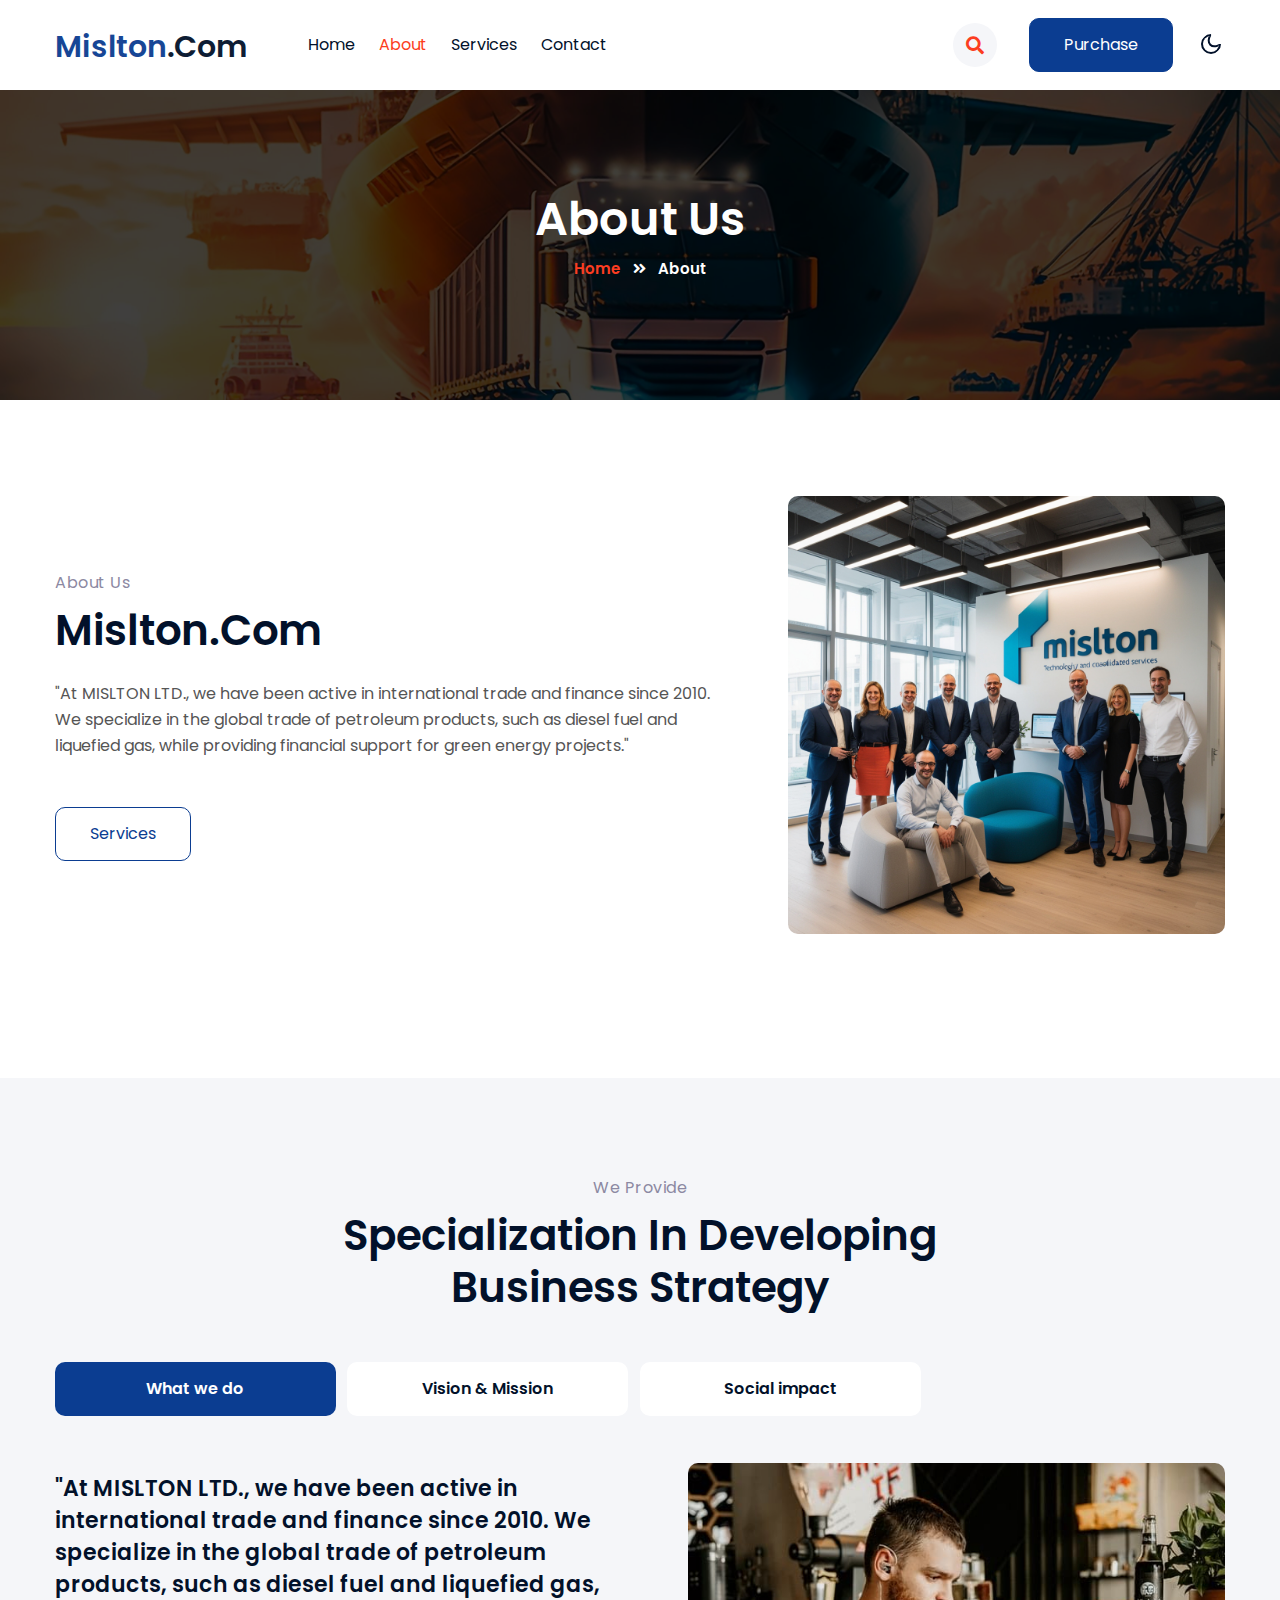
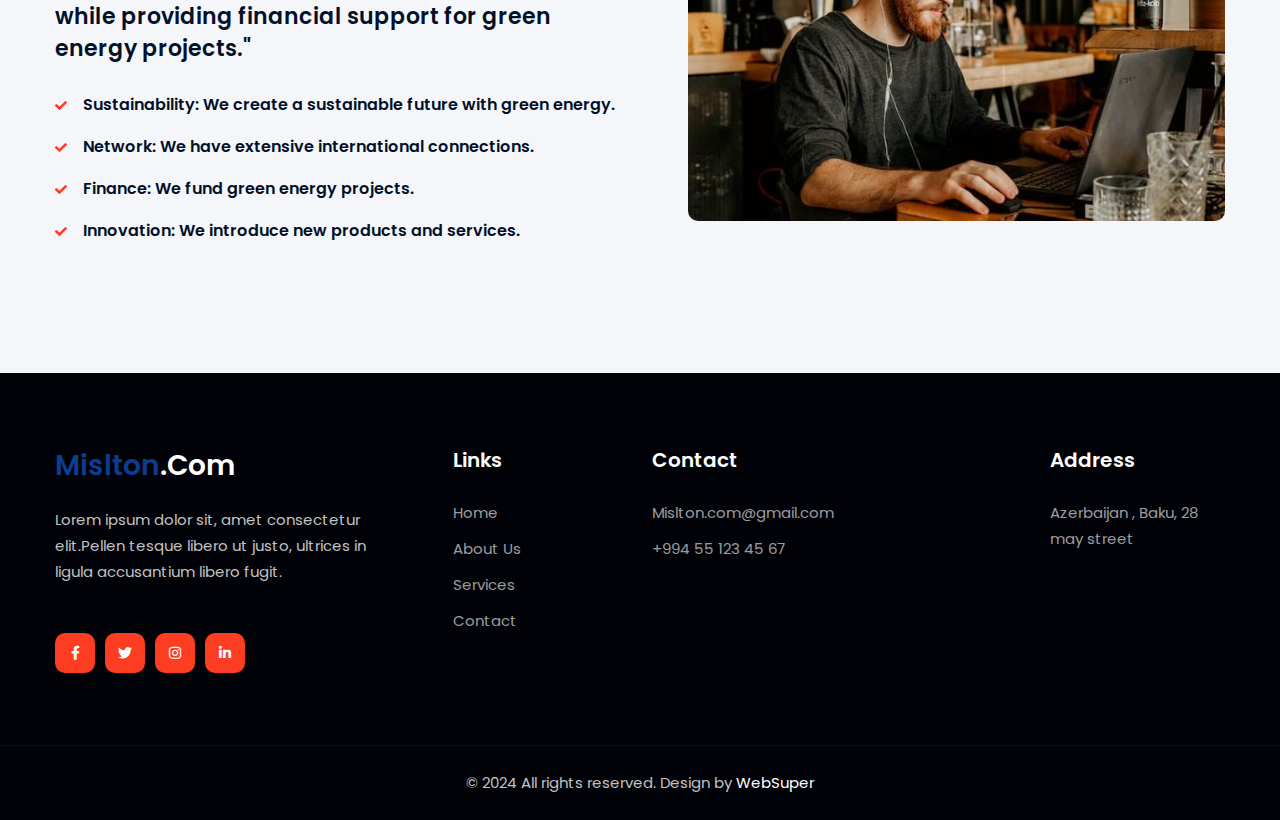
==== commit ed3b33d8: "first commit" ====
--- a/about.html
+++ b/about.html
@@ -9,7 +9,7 @@
     <!-- Required meta tags -->
     <meta charset="utf-8">
     <meta name="viewport" content="width=device-width, initial-scale=1, shrink-to-fit=no">
-    <title>DigitMarketing - Business Category Bootstrap Responsive Template | About :: W3layouts</title>
+    <title>Mislton.com</title>
     <!--/google-fonts -->
     <link href="//fonts.googleapis.com/css2?family=Poppins:ital,wght@0,300;0,400;0,700;1,400;1,600&display=swap" rel="stylesheet">
     <!--//google-fonts -->
@@ -23,7 +23,7 @@
         <div class="container">
             <nav class="navbar navbar-expand-lg navbar-light stroke py-lg-0">
                 <h1><a class="navbar-brand pe-xl-5 pe-lg-4" href="index.html">
-                        <span class="sublog">Digit</span>Marketing
+                        <span class="sublog">Mislton</span>.com
                     </a></h1>
                 <button class="navbar-toggler collapsed" type="button" data-bs-toggle="collapse" data-bs-target="#navbarScroll" aria-controls="navbarScroll" aria-expanded="false" aria-label="Toggle navigation">
                     <span class="navbar-toggler-icon fa icon-expand fa-bars"></span>
@@ -87,7 +87,7 @@
     <!--//Header-->
     <!-- breadcrumb -->
     <section class="w3l-about-breadcrumb">
-        <div class="breadcrumb-bg breadcrumb-bg-about">
+        <div class="breadcrumb-bg breadcrumb-bg-about"  style="background-image: url('/assets/images/transportation-and-logistic-import-export-and-transport-industry-of-truck-container-cargo-ship-generative-ai-free-photo.jpeg'); background-size: cover; background-position: center;">
             <div class="container py-lg-5 py-sm-4">
                 <div class="w3breadcrumb-gids text-center">
                     <div class="w3breadcrumb-info mt-5">
@@ -111,22 +111,17 @@
 
                         <div class="col-lg-7 ab-right pl-lg-5">
                             <h6 class="title-subhny mb-2"><span>About Us</span></h6>
-                            <h3 class="title-w3l mb-4">We’ve skilled in wide range of web and other digital market tools & designs.
+                            <h3 class="title-w3l mb-4">Mislton.com
 
                             </h3>
-                            <p class="mt-4">Excepteur sint occaecat non proident, sunt in culpa quis. Phasellus lacinia
-                                id
-                                erat eu ullamcorper. Nunc id ipsum fringilla,
-                                gravida felis vitae. Phasellus lacinia id, sunt in culpa quis. Phasellus lacinia Excepteur sint occaecat
-                                non proident, sunt in culpa quis.Nunc id ipsum fringilla.</p>
+                            <p class="mt-4">"At MISLTON LTD., we have been active in international trade and finance since 2010. We specialize in the global trade of petroleum products, such as diesel fuel and liquefied gas, while providing financial support for green energy projects." </p>
 
                             <div class="w3l-buttons mt-sm-5 mt-4">
-                                <a class="btn btn-primary btn-style me-2" href="about.html">Read More </a>
                                 <a class="btn btn-outline-primary btn-style mr-2" href="services.html">Services </a>
                             </div>
                         </div>
                         <div class="col-lg-5 ab-left ps-lg-5">
-                            <img src="assets/images/ab1.jpg" class="img-fluid radius-image" alt="">
+                            <img src="assets/images/misss.jpg" class="img-fluid radius-image" alt="">
                         </div>
                     </div>
 
@@ -151,26 +146,20 @@
                     <div id="parentHorizontalTab">
                         <ul class="resp-tabs-list hor_1 mb-2">
                             <li>What we do</li>
-                            <li>Our Mission</li>
+                            <li>Vision & Mission</li>
                             <li>Social impact</li>
-                            <li>Marketing</li>
                             <div class="clear"></div>
                         </ul>
                         <div class="resp-tabs-container hor_1">
                             <div class="products-content">
                                 <div class="row mt-4">
                                     <div class="col-lg-6 tabw3-left">
-                                        <h4 class="head">Lorem ipsum dolor sit amet, consectetur adipiscing elit, sed do eiusmod tempor
-                                            incididunt ut labore et dolore </h4>
-                                        <p>Lorem ipsum dolor sit amet, elit. Id ab commodi impedit magnam sint voluptates.
-                                            Minima velit expedita maiores, sit at in!</p>
+                                        <h4 class="head">"At MISLTON LTD., we have been active in international trade and finance since 2010. We specialize in the global trade of petroleum products, such as diesel fuel and liquefied gas, while providing financial support for green energy projects."</p>
                                         <ul class="w3l-right-book mt-4">
-                                            <li><span class="fa fa-check" aria-hidden="true"></span>Always Fast and friendly support</li>
-                                            <li><span class="fa fa-check" aria-hidden="true"></span>We offer wide range of skills</li>
-                                            <li><span class="fa fa-check" aria-hidden="true"></span>We help analyze,transform business models</li>
-                                            <li><span class="fa fa-check" aria-hidden="true"></span>Experienced Professional Team</li>
-                                            <li><span class="fa fa-check" aria-hidden="true"></span>consulting services include project management</li>
-                                            <li><span class="fa fa-check" aria-hidden="true"></span>Manage your workflow and tasks successfully</li>
+                                            <li><span class="fa fa-check" aria-hidden="true"></span>Sustainability: We create a sustainable future with green energy.</li>
+                                            <li><span class="fa fa-check" aria-hidden="true"></span>Network: We have extensive international connections.</li>
+                                            <li><span class="fa fa-check" aria-hidden="true"></span>Finance: We fund green energy projects.</li>
+                                            <li><span class="fa fa-check" aria-hidden="true"></span>Innovation: We introduce new products and services.</li>
                                         </ul>
                                     </div>
                                     <div class="col-lg-6 tabw3-right ps-lg-5 mt-lg-0 mt-5">
@@ -182,6 +171,38 @@
                                 <div class="row mt-4">
                                     <div class="col-lg-6 tabw3-right">
                                         <img src="assets/images/g3.jpg" class="img-fluid radius-image" alt="">
+                                    </div>
+                                    <div class="col-lg-6 tabw3-left ps-lg-5 mt-lg-0 mt-5">
+                                        <h4 class="head">Our mission is to enhance people's lives, increase customer satisfaction, and ensure sustainable development through social responsibility. We strive to meet our customers' needs by providing high-quality products and services across various sectors.</p>
+                                        <ul class="w3l-right-book mt-4">
+                                            <li><span class="fa fa-check" aria-hidden="true"></span>Ethics and Transparency: We make decisions in a fair and transparent manner.</li>
+                                            <li><span class="fa fa-check" aria-hidden="true"></span>Services: Customer support and service provision.</li>
+                                            <li><span class="fa fa-check" aria-hidden="true"></span>Research and Development: Exploring new products and services.</li>
+                                        </ul>
+                                    </div>
+
+                                </div>
+                            </div>
+                            <div class="products-content">
+                                <div class="row mt-4">
+
+                                    <div class="col-lg-6 tabw3-left">
+                                        <h4 class="head">Social impact refers to the effect that an organization's actions have on the well-being of individuals and communities. This can involve measuring how these actions contribute to or detract from the quality of life, social cohesion, and community development. In broader terms, social impact takes into account both positive and negative consequences of initiatives undertaken by individuals or organizations.</p>
+                                        <ul class="w3l-right-book mt-4">
+                                            <li><span class="fa fa-check" aria-hidden="true"></span>Community Development :
+                                                Organizations can contribute to improving infrastructure, education, and healthcare in underserved areas, thereby enhancing the overall quality of life.</li>
+                                            <li><span class="fa fa-check" aria-hidden="true"></span>Surveys and Feedback : Engaging with community members to gather insights on how initiatives are perceived and their effectiveness.</li>
+                                        </ul>
+                                    </div>
+                                    <div class="col-lg-6 tabw3-right ps-lg-5 mt-lg-0 mt-5">
+                                        <img src="assets/images/g8.jpg" class="img-fluid radius-image" alt="">
+                                    </div>
+                                </div>
+                            </div>
+                            <div class="products-content">
+                                <div class="row mt-4">
+                                    <div class="col-lg-6 tabw3-right">
+                                        <img src="assets/images/g7.jpg" class="img-fluid radius-image" alt="">
                                     </div>
                                     <div class="col-lg-6 tabw3-left ps-lg-5 mt-lg-0 mt-5">
                                         <h4 class="head">Lorem ipsum dolor sit amet, consectetur adipiscing elit, sed do eiusmod tempor
@@ -198,48 +219,6 @@
 
                                 </div>
                             </div>
-                            <div class="products-content">
-                                <div class="row mt-4">
-
-                                    <div class="col-lg-6 tabw3-left">
-                                        <h4 class="head">Lorem ipsum dolor sit amet, consectetur adipiscing elit, sed do eiusmod tempor
-                                            incididunt ut labore et dolore </h4>
-                                        <p>Lorem ipsum dolor sit amet, elit. Id ab commodi impedit magnam sint voluptates.
-                                            Minima velit expedita maiores, sit at in!</p>
-                                        <ul class="w3l-right-book mt-4">
-                                            <li><span class="fa fa-check" aria-hidden="true"></span>Always Fast and friendly support</li>
-                                            <li><span class="fa fa-check" aria-hidden="true"></span>We offer wide range of skills</li>
-                                            <li><span class="fa fa-check" aria-hidden="true"></span>We help analyze,transform business models</li>
-                                            <li><span class="fa fa-check" aria-hidden="true"></span>Experienced Professional Team</li>
-                                            <li><span class="fa fa-check" aria-hidden="true"></span>consulting services include project management</li>
-                                            <li><span class="fa fa-check" aria-hidden="true"></span>Manage your workflow and tasks successfully</li>
-                                        </ul>
-                                    </div>
-                                    <div class="col-lg-6 tabw3-right ps-lg-5 mt-lg-0 mt-5">
-                                        <img src="assets/images/g8.jpg" class="img-fluid radius-image" alt="">
-                                    </div>
-                                </div>
-                            </div>
-                            <div class="products-content">
-                                <div class="row mt-4">
-                                    <div class="col-lg-6 tabw3-right">
-                                        <img src="assets/images/g7.jpg" class="img-fluid radius-image" alt="">
-                                    </div>
-                                    <div class="col-lg-6 tabw3-left ps-lg-5 mt-lg-0 mt-5">
-                                        <h4 class="head">Lorem ipsum dolor sit amet, consectetur adipiscing elit, sed do eiusmod tempor
-                                            incididunt ut labore et dolore </h4>
-                                        <p>Lorem ipsum dolor sit amet, elit. Id ab commodi impedit magnam sint voluptates.
-                                            Minima velit expedita maiores, sit at in!</p>
-                                        <ul class="w3l-right-book mt-4">
-                                            <li><span class="fa fa-check" aria-hidden="true"></span>Always Fast and friendly support</li>
-                                            <li><span class="fa fa-check" aria-hidden="true"></span>Experienced Professional Team</li>
-                                            <li><span class="fa fa-check" aria-hidden="true"></span>Always Fast and friendly support</li>
-                                            <li><span class="fa fa-check" aria-hidden="true"></span>Experienced Professional Team</li>
-                                        </ul>
-                                    </div>
-
-                                </div>
-                            </div>
                         </div>
                     </div>
                 </div>
@@ -248,160 +227,9 @@
     </section>
     <!--//tabs-faqs-->
     <!--/progress-->
-    <section class="w3l-servicesblock w3l-servicesblock1 py-5" id="progress">
-        <div class="container py-lg-5 py-md-4 py-2">
-            <div class="row">
-                <div class="col-lg-6 mb-lg-0 mb-5 pe-lg-5">
-                    <h6 class="title-subhny mb-2">Progress Bars</h6>
-
-                    <h3 class="title-w3l">The growth accelerator for startups</h3>
-                    <p class="mt-md-4 mt-3">Lorem ipsum viverra feugiat. Pellen tesque libero ut justo,
-                        ultrices in ligula. Semper at. Lorem ipsum dolor sit amet
-                        elit. Non quae, fugiat nihil ad. Lorem ipsum dolor sit amet. Lorem ipsum init
-                        dolor sit, amet elit. Dolor ipsum non velit, culpa! elit ut et.</p>
-
-                </div>
-                <div class="col-lg-6 align-self pe-lg-4">
-                    <div class="progress-info info1">
-                        <h6 class="progress-tittle">Design <span class="">66%</span></h6>
-                        <div class="progress">
-                            <div class="progress-bar progress-bar-striped" role="progressbar" style="width:66%" aria-valuenow="66" aria-valuemin="0" aria-valuemax="100">
-                            </div>
-                        </div>
-                    </div>
-                    <div class="progress-info info1">
-                        <h6 class="progress-tittle">Development <span class="">70%</span></h6>
-                        <div class="progress">
-                            <div class="progress-bar progress-bar-striped" role="progressbar" style="width:70%" aria-valuenow="70" aria-valuemin="0" aria-valuemax="100">
-                            </div>
-                        </div>
-                    </div>
-                    <div class="progress-info info2">
-                        <h6 class="progress-tittle">PHP <span class="">80%</span>
-                        </h6>
-                        <div class="progress">
-                            <div class="progress-bar progress-bar-striped" role="progressbar" style="width:80%" aria-valuenow="80" aria-valuemin="0" aria-valuemax="100">
-                            </div>
-                        </div>
-                    </div>
-                    <div class="progress-info info3">
-                        <h6 class="progress-tittle">Art Direction <span class="">90%</span></h6>
-                        <div class="progress">
-                            <div class="progress-bar progress-bar-striped" role="progressbar" style="width: 90%" aria-valuenow="90" aria-valuemin="0" aria-valuemax="100">
-                            </div>
-                        </div>
-                    </div>
-
-                </div>
-
-            </div>
-        </div>
-    </section>
-    <!--//progress-->
-    <!--/w3l-project-->
-    <!--/team-sec-->
-    <div class="w3l-team-main py-5" id="team">
-        <div class="container py-md-5 py-3">
-            <div class="header-secw3 text-center">
-                <div class="header-secw3 text-center">
-                    <h6 class="title-subhny mb-2">Our Team</h6>
-                    <h3 class="title-w3l mb-3">
-                        Creative Team
-                    </h3>
-                </div>
-
-            </div>
-            <div class="row w3ls_team_grids text-center">
-                <div class="col-md-3 col-6 w3_agile_team_grid mt-md-5 mt-4">
-                    <div class="box4">
-                        <a href="#"> <img src="assets/images/team1.jpg" alt=" " class="img-fluid radius-image"></a>
-                        <div class="box-content">
-                            <h3 class="title">Web Developer</h3>
-                            <ul class="icon">
-                                <li><a href="#" class="fab fa-facebook-f"></a></li>
-                                <li><a href="#" class="fab fa-instagram"></a></li>
-                            </ul>
-                        </div>
-                    </div>
-
-                    <h4><a href="#url" class="title-head">
-                            Glendell Paul</a></h4>
-                    <p>Lorem ipsum</p>
-                </div>
-                <div class="col-md-3 col-6 w3_agile_team_grid mt-md-5 mt-4">
-                    <div class="box4">
-                        <a href="#"> <img src="assets/images/team2.jpg" alt=" " class="img-fluid radius-image"></a>
-                        <div class="box-content">
-                            <h3 class="title">Editor</h3>
-                            <ul class="icon">
-                                <li><a href="#" class="fab fa-facebook-f"></a></li>
-                                <li><a href="#" class="fab fa-instagram"></a></li>
-                            </ul>
-                        </div>
-                    </div>
-                    <h4><a href="#url" class="title-head">
-                            Dania Ruthor</a></h4>
-                    <p>Lorem ipsum</p>
-                </div>
-                <div class="col-md-3 col-6 w3_agile_team_grid mt-md-5 mt-4">
-                    <div class="box4">
-                        <a href="#"> <img src="assets/images/team3.jpg" alt=" " class="img-fluid radius-image"></a>
-                        <div class="box-content">
-                            <h3 class="title">UX Designer</h3>
-                            <ul class="icon">
-                                <li><a href="#" class="fab fa-facebook-f"></a></li>
-                                <li><a href="#" class="fab fa-instagram"></a></li>
-                            </ul>
-                        </div>
-                    </div>
-                    <h4><a href="#url" class="title-head">
-                            Gambria Rich</a></h4>
-                    <p>Lorem ipsum</p>
-                </div>
-                <div class="col-md-3 col-6 w3_agile_team_grid mt-md-5 mt-4">
-                    <div class="box4">
-                        <a href="#"> <img src="assets/images/team4.jpg" alt=" " class="img-fluid radius-image"></a>
-                        <div class="box-content">
-                            <h3 class="title">Web Designer</h3>
-                            <ul class="icon">
-                                <li><a href="#" class="fab fa-facebook-f"></a></li>
-                                <li><a href="#" class="fab fa-instagram"></a></li>
-                            </ul>
-                        </div>
-                    </div>
-                    <h4><a href="#url" class="title-head">
-                            Laura Carl</a></h4>
-                    <p>Lorem ipsum</p>
-                </div>
-
-            </div>
-        </div>
-    </div>
+
     <!--//team-sec-->
-    <!--/w3l-project-->
-    <section class="w3l-project-main">
-        <div class="container">
-            <div class="w3l-project py-md-5 py-4">
-                <div class="row py-5 align-items-center">
-                    <div class="col-lg-8 w3l-project-right">
-                        <div class="bottom-info">
-                            <div class="header-section pr-lg-5">
-                                <h6 class="title-subhny mb-2">Consultation</h6>
-                                <h3 class="title-w3l">Request Free Consultation <br>Lets Do It!
-                                </h3>
-                            </div>
-                        </div>
-                    </div>
-                    <div class="col-lg-4 w3l-project-left about-w3page-btns mt-lg-0 mt-4">
-                        <div class="w3l-buttons d-sm-flex">
-                            <a class="btn btn-primary btn-style me-2" href="about.html">Read More </a>
-                            <a class="btn btn-outline-primary btn-style" href="contact.html">Contact Us </a>
-                        </div>
-                    </div>
-                </div>
-            </div>
-        </div>
-    </section>
+   
     <!--//w3l-project-->
     <!-- footer -->
     <section class="w3l-footer-29-main">
@@ -411,14 +239,13 @@
                     <div class="col-lg-4 col-md-6 footer-list-29 footer-1 pe-lg-5">
                         <div class="footer-logo mb-4">
                             <h2><a class="navbar-brand" href="index.html">
-                                    <span class="sublog">Digit</span>Marketing
+                                    <span class="sublog">Mislton</span>.com
                                 </a></h2>
                         </div>
                         <p>Lorem ipsum dolor sit, amet consectetur elit.Pellen tesque libero ut justo, ultrices in ligula accusantium libero fugit.
 
                         </p>
                         <div class="w3l-two-buttons mt-4">
-                            <a href="#trail" class="btn btn-primary btn-style"> Try it For Free </a>
                         </div>
                         <div class="main-social-footer-29 mt-5">
                             <a href="#facebook" class="facebook"><span class="fab fa-facebook-f"></span></a>
@@ -431,51 +258,30 @@
 
                         <ul>
                             <h6 class="footer-title-29">Links</h6>
+                            <li><a href="index.html">Home</a></li>
                             <li><a href="about.html">About Us</a></li>
-                            <li><a href="blog.html"> Blog posts</a></li>
                             <li><a href="services.html">Services</a></li>
-                            <li><a href="blog.html"> Blog posts</a></li>
-                            <li><a href="contact.html">Contact us</a></li>
+                            <li><a href="contact.html">Contact </a></li>
 
                         </ul>
                     </div>
                     <div class="col-lg-2 col-md-6 footer-list-29 footer-3 mt-lg-0 mt-5">
-                        <h6 class="footer-title-29">Services</h6>
+                        <h6 class="footer-title-29">Contact</h6>
                         <ul>
-                            <li><a href="#traning">Web Design</a></li>
-                            <li><a href="#traning">Development</a></li>
-                            <li><a href="#traning">Marketing Plans</a></li>
-                            <li><a href="#marketplace">Digital Services</a></li>
-                            <li><a href="#experts">Email Marketing</a></li>
-                            <li><a href="#platform">Product Selling</a></li>
+                            <li><a href="#">Mislton.com@gmail.com</a></li>
+                            <li><a href="#">+994 55 123 45 67</a></li>
+                            
                         </ul>
 
                     </div>
                     <div class="col-lg-2 col-md-6  footer-list-29 footer-4 mt-lg-0 mt-5">
-                        <h6 class="footer-title-29">More Info</h6>
+                        
+                    </div>
+                    <div class="col-lg-2 col-md-6  footer-list-29 footer-4 mt-lg-0 mt-5">
+                        <h6 class="footer-title-29">Address</h6>
                         <ul>
-                            <li><a href="#seo">Offline SEO</a></li>
-                            <li><a href="#traning">Development</a></li>
-                            <li><a href="#hack">Growth Hacking</a></li>
-                            <li><a href="#studio">Film Studio</a></li>
-                            <li><a href="#branding">Branding</a></li>
-                            <li><a href="#experts">Email Marketing</a></li>
-                            <li><a href="#marketplace">Lead Generation</a></li>
-                        </ul>
-                    </div>
-                    <div class="col-lg-2 col-md-6  footer-list-29 footer-4 mt-lg-0 mt-5">
-                        <h6 class="footer-title-29">Support</h6>
-                        <ul>
-                            <li><a href="#awards">Awards</a></li>
-                            <li><a href="#secutiry">Security</a></li>
-
-                            <li><a href="#proj">Products</a></li>
-                            <li><a href="#efaq">faQ</a></li>
-                            <li><a href="#help">Help</a></li>
-                            <li><a href="#mail">Mail Us</a></li>
-                            <li><a href="#terms">Terms
-                                </a></li>
-                            <li><a href="#policy">Privacy Policy</a></li>
+                            <li><a href="#awards">Azerbaijan , Baku, 28 may street</a></li>
+                            
 
 
                         </ul>
@@ -486,8 +292,8 @@
         <!-- copyright -->
         <section class="w3l-copyright text-center">
             <div class="container">
-                <p class="copy-footer-29">© 2021 DigitMarketing. All rights reserved. Design by <a href="https://w3layouts.com/" target="_blank">
-                        W3Layouts</a></p>
+                <p class="copy-footer-29">© 2024  All rights reserved. Design by <a href="https://websuper.az/en/" target="_blank">
+                        WebSuper</a></p>
             </div>
 
             <!-- move top -->
--- a/assets/css/style-starter.css
+++ b/assets/css/style-starter.css
@@ -19936,7 +19936,6 @@
 /*--//error--*/
 /*--/inner-banner--*/
 .breadcrumb-bg-about {
-    background: url(../images/banner4.jpg) no-repeat;
     background-size: cover;
     -webkit-background-size: cover;
     -moz-background-size: cover;
@@ -20457,7 +20456,6 @@
 
 /*--/w3l-video--*/
 .w3l-video {
-    background: url(../images/banner5.jpg) no-repeat center;
     -ms-background-size: cover;
     background-size: cover;
     z-index: 0;
@@ -20481,7 +20479,6 @@
 }
 
 .w3l-index5 {
-    background: url(../images/banner3.jpg) no-repeat center;
     -ms-background-size: cover;
     background-size: cover;
     z-index: 0;
@@ -21042,5 +21039,3 @@
     }
 }
 
-/*--//w3l-footer-29-main--*/
-/*# sourceMappingURL=style-freedom.css.map */
